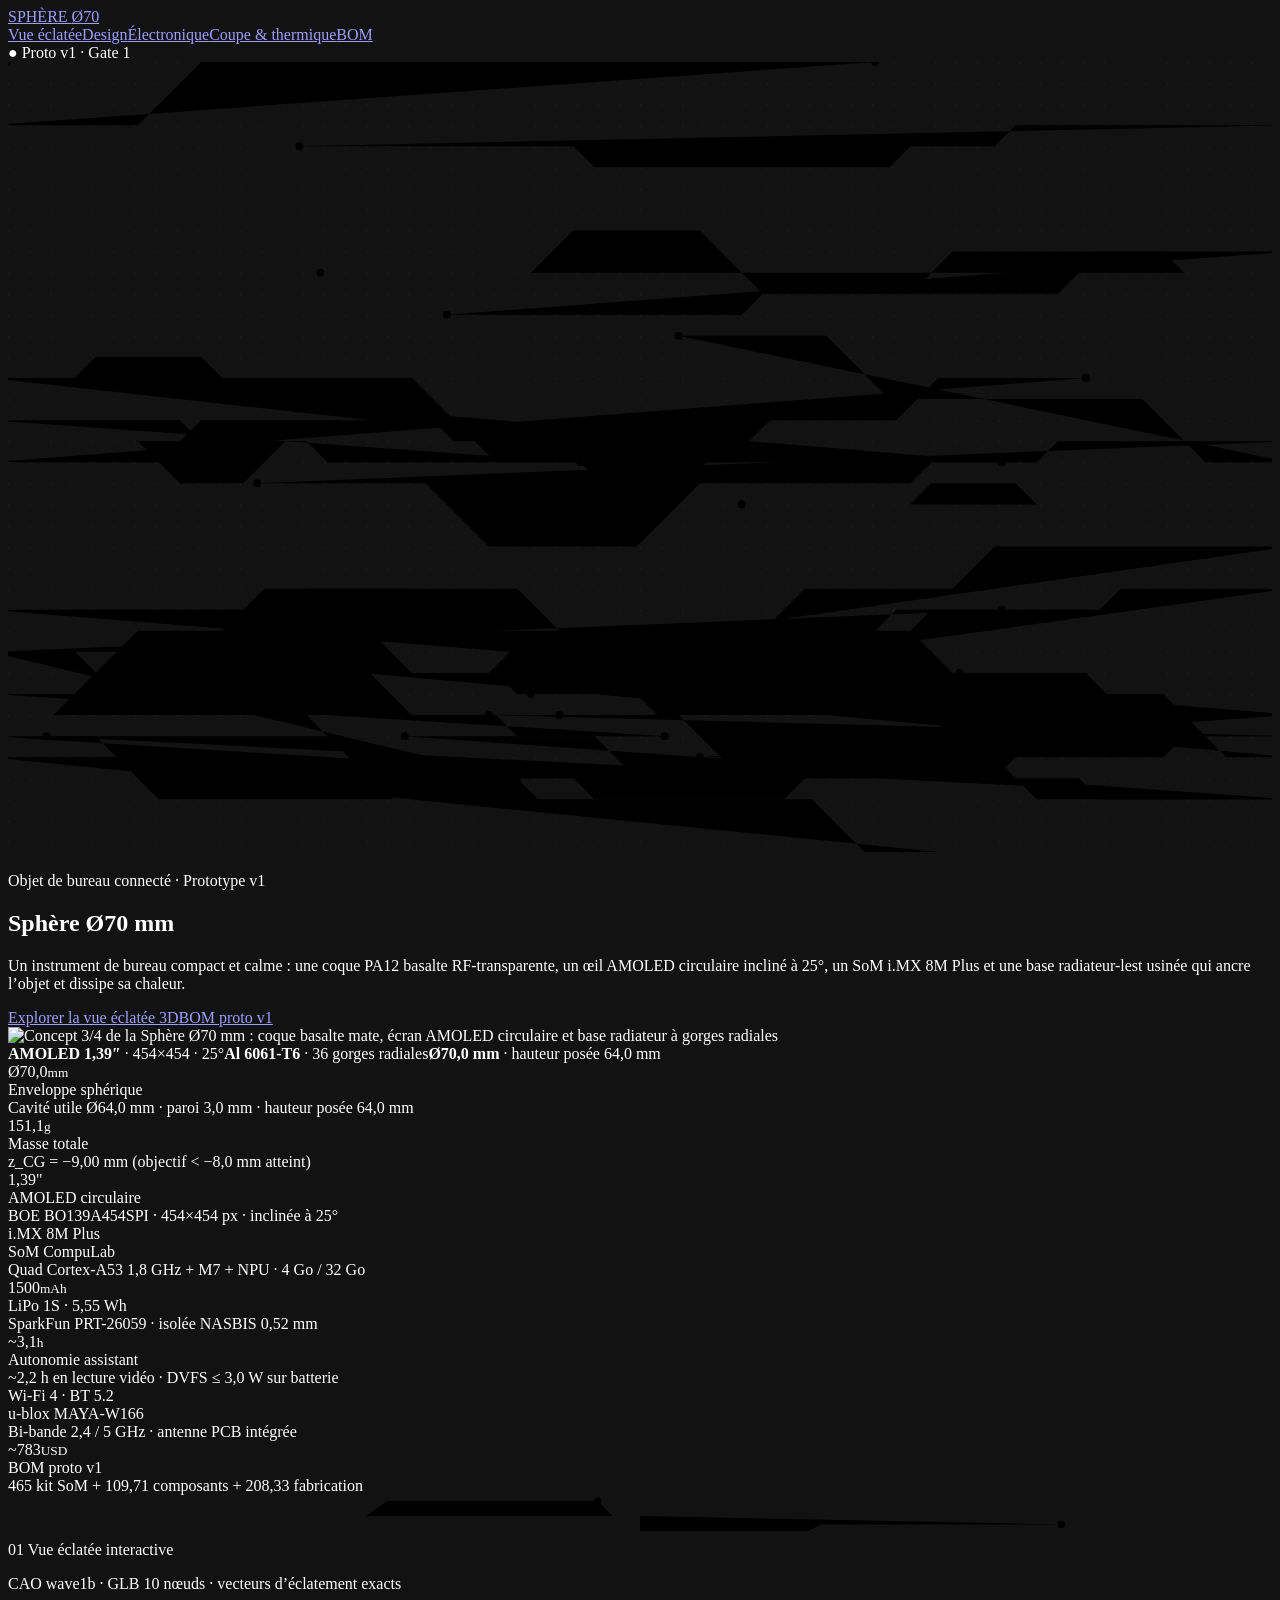
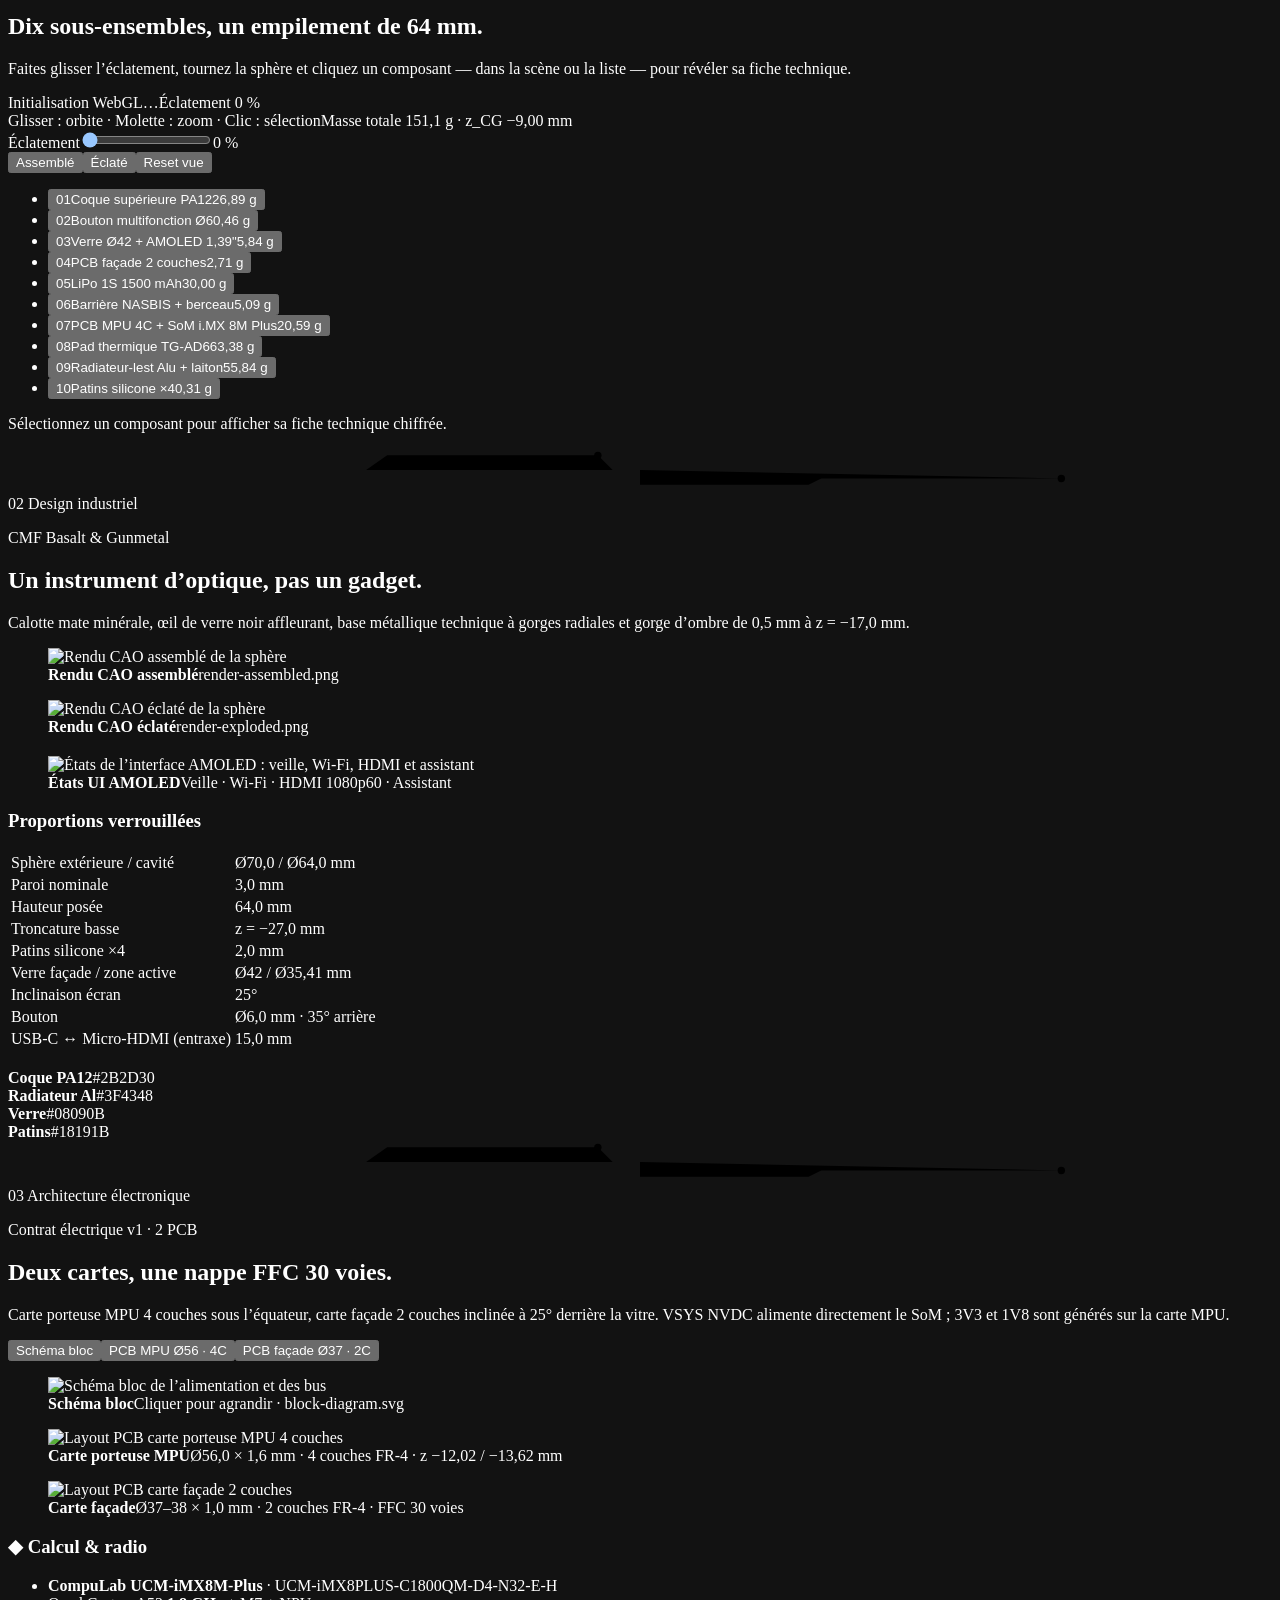
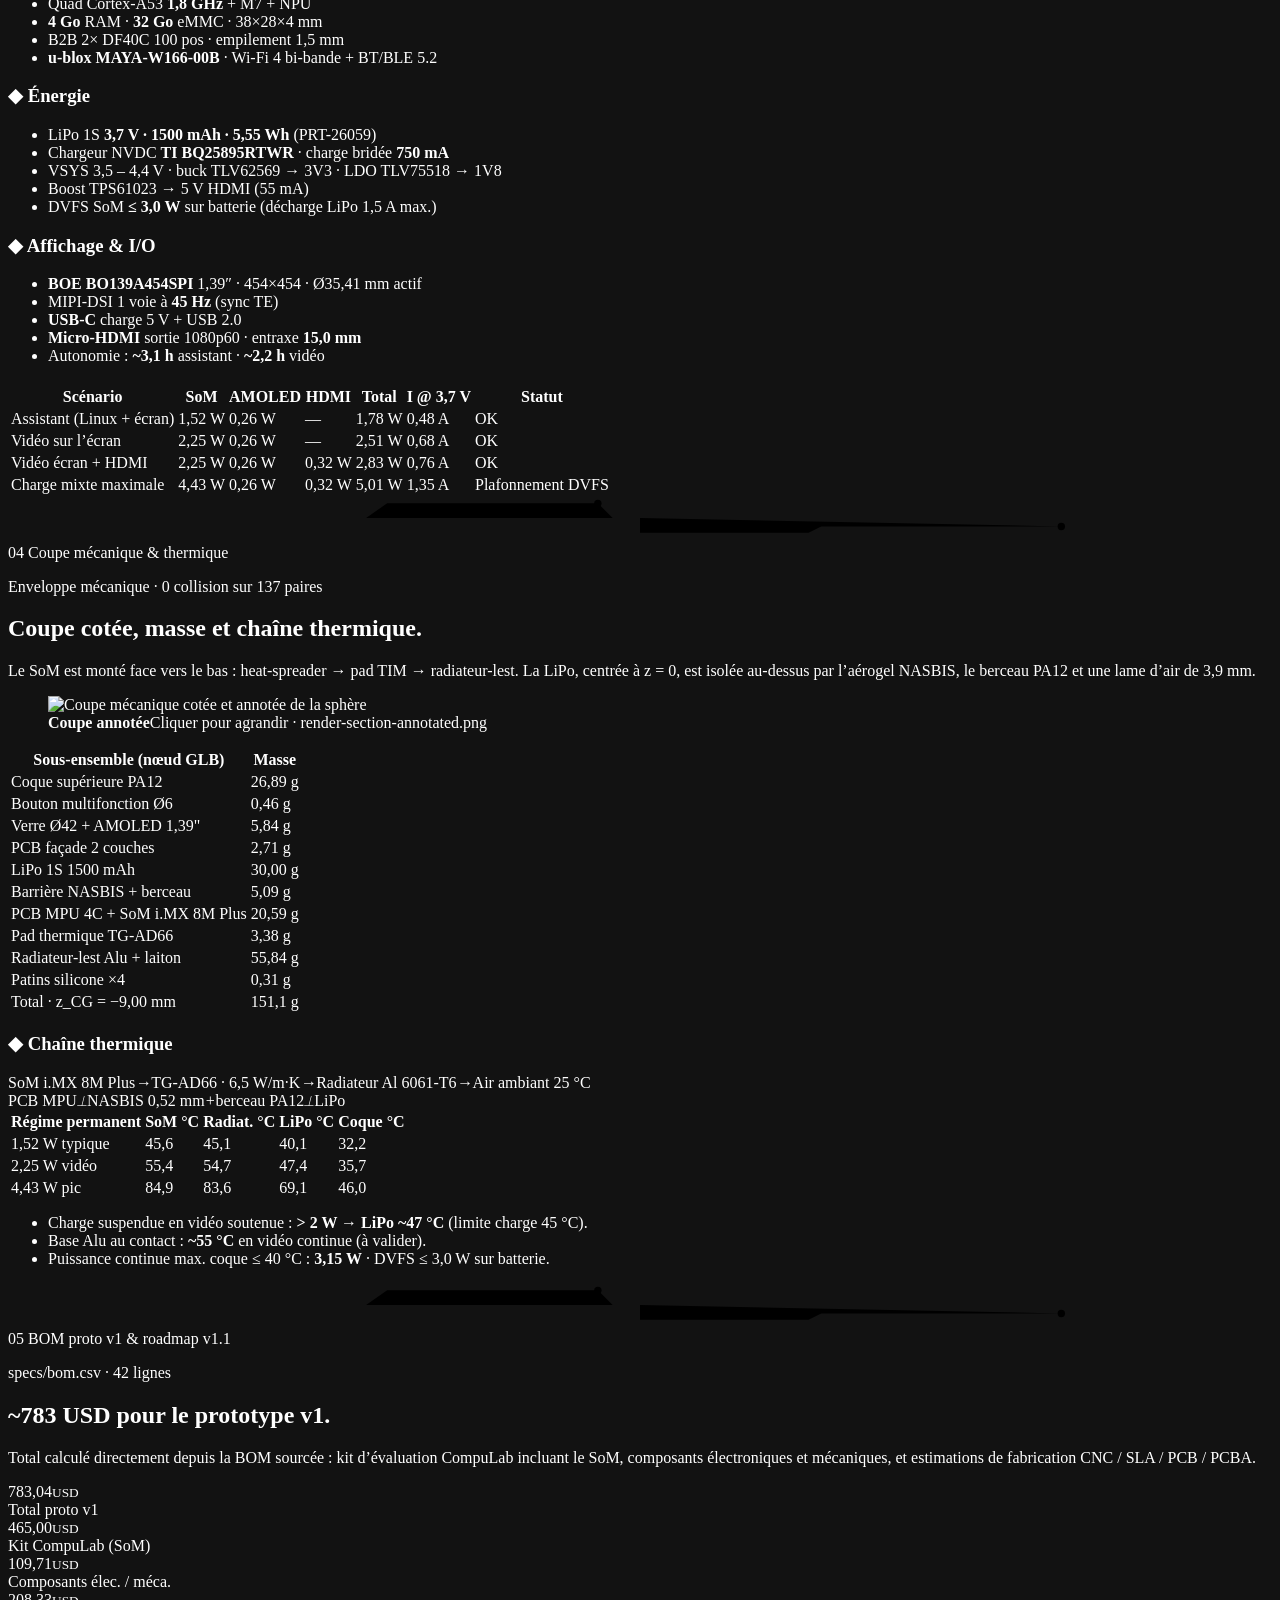
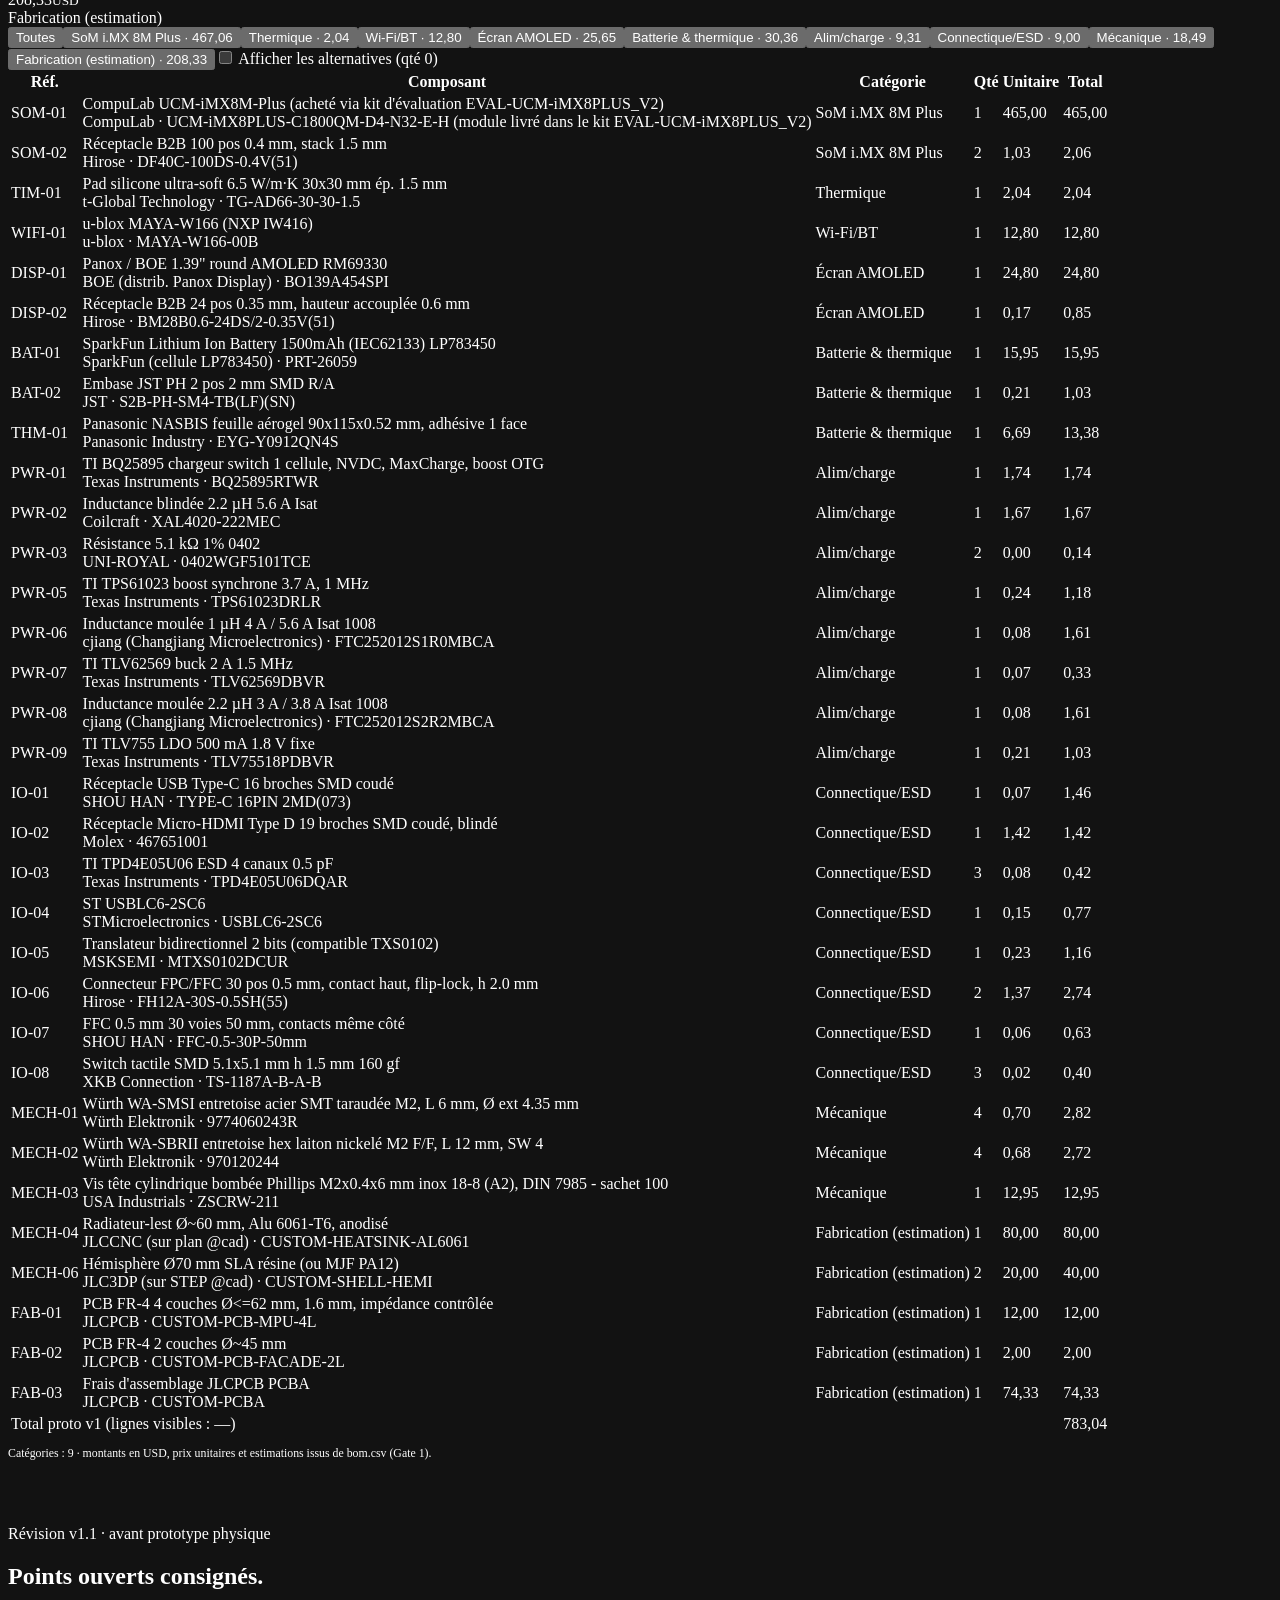
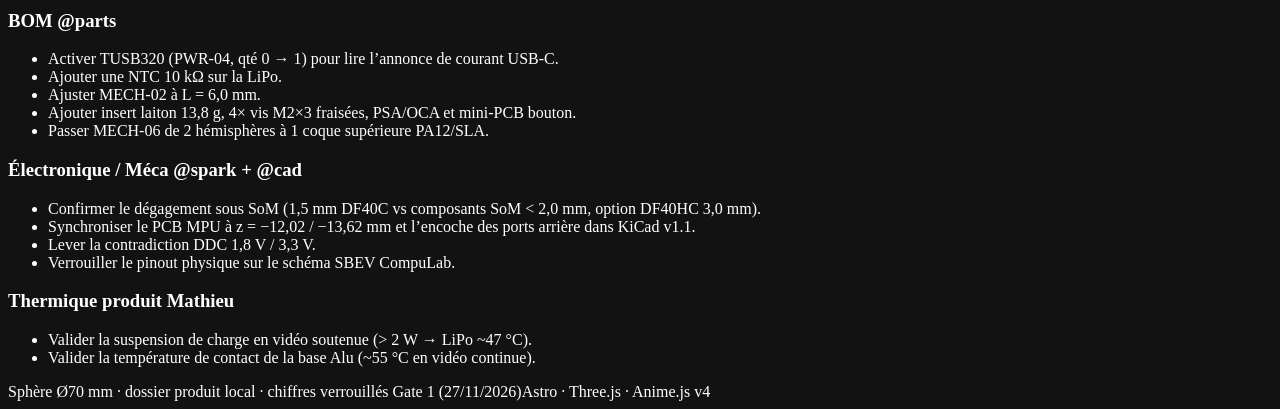
==== index.html @ ce08fda9 "Publish the Sphère Ø70 mm static site for GitHub Pages. Add the prebuilt interactive site, 11-slide " ====
<!DOCTYPE html><html lang="fr"><head><meta charset="utf-8"><meta name="viewport" content="width=device-width, initial-scale=1"><meta name="color-scheme" content="dark"><meta name="description" content="Sphère Ø70 mm — objet de bureau connecté : AMOLED 1,39″, SoM i.MX 8M Plus, LiPo 1500 mAh isolée, radiateur-lest Alu + laiton. Dossier produit prototype v1."><link rel="icon" href="data:image/svg+xml,%3Csvg xmlns='http://www.w3.org/2000/svg' viewBox='0 0 32 32'%3E%3Ccircle cx='16' cy='15' r='12' fill='%232B2D30'/%3E%3Ccircle cx='19' cy='12' r='5' fill='%2308090B' stroke='%235CE1E6' stroke-width='1.5'/%3E%3C/svg%3E"><title>Sphère Ø70 mm — Dossier produit prototype v1</title><link rel="stylesheet" href="/grok_test/_astro/index.Dkh9jvtR.css"></head><body><header class="nav"><div class="wrap"><a class="brand" href="#top"><span class="brand-dot"></span>SPHÈRE <span class="cyan">Ø70</span></a><nav class="nav-links" aria-label="Sections"><a href="#eclatee">Vue éclatée</a><a href="#design">Design</a><a href="#electronique">Électronique</a><a href="#coupe">Coupe &amp; thermique</a><a href="#bom">BOM</a></nav><span class="chip"><span class="cyan">●</span> Proto v1 · Gate 1</span></div></header><main id="top"><!-- 1. HERO --><section class="hero"><svg class="pcb-traces " viewBox="0 0 1440 900" preserveAspectRatio="xMidYMid slice" aria-hidden="true"><defs><pattern id="pcbgrid-11" width="24" height="24" patternUnits="userSpaceOnUse"><circle cx="1" cy="1" r="0.8" fill="#5CE1E6" opacity="0.08"></circle></pattern></defs><rect width="1440" height="900" fill="url(#pcbgrid-11)"></rect><g class="trace" data-i="0"><path class="trace-path" d="M-20 72 H148 L220 0 H532 L556 -24 H772 L796 0 H988"></path><circle class="trace-via" cx="988" cy="0" r="4.5"></circle><circle class="trace-pulse" r="2.6" cx="0" cy="0"></circle></g><g class="trace" data-i="1"><path class="trace-path" d="M1460 240 H1340 L1316 216 H1076 L1028 264 H860 L788 192 H644 L596 240 H356"></path><circle class="trace-via" cx="356" cy="240" r="4.5"></circle><circle class="trace-pulse" r="2.6" cx="0" cy="0"></circle></g><g class="trace" data-i="2"><path class="trace-path" d="M-20 432 H148 L196 480 H268 L316 432 H556"></path><circle class="trace-via" cx="556" cy="432" r="4.5"></circle><circle class="trace-pulse" r="2.6" cx="0" cy="0"></circle></g><g class="trace" data-i="3"><path class="trace-path" d="M1460 72 H1148 L1124 96 H1028 L1004 120 H668 L644 96 H332"></path><circle class="trace-via" cx="332" cy="96" r="4.5"></circle><circle class="trace-pulse" r="2.6" cx="0" cy="0"></circle></g><g class="trace" data-i="4"><path class="trace-path" d="M-20 624 H316 L340 600 H460 L508 648 H844 L892 696 H1228 L1276 744 H1468"></path><circle class="trace-via" cx="1468" cy="744" r="4.5"></circle><circle class="trace-pulse" r="2.6" cx="0" cy="0"></circle></g><g class="trace" data-i="5"><path class="trace-path" d="M1460 552 H1124 L1076 600 H908 L860 648 H788"></path><circle class="trace-via" cx="788" cy="648" r="4.5"></circle><circle class="trace-pulse" r="2.6" cx="0" cy="0"></circle></g><g class="trace amber" data-i="6"><path class="trace-path" d="M-20 792 H244 L268 816 H580 L604 840 H916 L988 912 H1180"></path><circle class="trace-via" cx="1180" cy="912" r="4.5"></circle><circle class="trace-pulse" r="2.6" cx="0" cy="0"></circle></g><g class="trace" data-i="7"><path class="trace-path" d="M1460 456 H1364 L1292 384 H1004 L932 312 H764"></path><circle class="trace-via" cx="764" cy="312" r="4.5"></circle><circle class="trace-pulse" r="2.6" cx="0" cy="0"></circle></g><g class="trace amber" data-i="8"><path class="trace-path" d="M-20 360 H76 L100 336 H220 L244 360 H460 L532 432 H628"></path><circle class="trace-via" cx="628" cy="432" r="4.5"></circle><circle class="trace-pulse" r="2.6" cx="0" cy="0"></circle></g><g class="trace" data-i="9"><path class="trace-path" d="M1460 840 H1244 L1220 816 H908 L884 840 H668 L644 816 H428 L380 768 H44"></path><circle class="trace-via" cx="44" cy="768" r="4.5"></circle><circle class="trace-pulse" r="2.6" cx="0" cy="0"></circle></g><g class="trace" data-i="10"><path class="trace-path" d="M-20 768 H100 L172 840 H436 L460 816 H748"></path><circle class="trace-via" cx="748" cy="816" r="4.5"></circle><circle class="trace-pulse" r="2.6" cx="0" cy="0"></circle></g><g class="trace" data-i="11"><path class="trace-path" d="M1460 744 H1244 L1196 696 H1100 L1052 744 H740 L692 696 H404"></path><circle class="trace-via" cx="404" cy="696" r="4.5"></circle><circle class="trace-pulse" r="2.6" cx="0" cy="0"></circle></g><g class="trace" data-i="12"><path class="trace-path" d="M-20 744 H52 L124 672 H220 L244 696 H412 L460 744 H628"></path><circle class="trace-via" cx="628" cy="744" r="4.5"></circle><circle class="trace-pulse" r="2.6" cx="0" cy="0"></circle></g><g class="trace" data-i="13"><path class="trace-path" d="M1460 840 H1172 L1124 792 H884 L860 816 H716 L668 768 H452"></path><circle class="trace-via" cx="452" cy="768" r="4.5"></circle><circle class="trace-pulse" r="2.6" cx="0" cy="0"></circle></g><g class="trace" data-i="14"><path class="trace-path" d="M-20 408 H196 L220 432 H340 L364 456 H652"></path><circle class="trace-via" cx="652" cy="456" r="4.5"></circle><circle class="trace-pulse" r="2.6" cx="0" cy="0"></circle></g><g class="trace" data-i="15"><path class="trace-path" d="M1460 504 H1172 L1148 480 H1052 L1028 504 H836"></path><circle class="trace-via" cx="836" cy="504" r="4.5"></circle><circle class="trace-pulse" r="2.6" cx="0" cy="0"></circle></g><g class="trace amber" data-i="16"><path class="trace-path" d="M-20 456 H172 L220 408 H508 L556 456 H820 L868 408 H1012 L1060 360 H1228"></path><circle class="trace-via" cx="1228" cy="360" r="4.5"></circle><circle class="trace-pulse" r="2.6" cx="0" cy="0"></circle></g><g class="trace" data-i="17"><path class="trace-path" d="M1460 600 H1268 L1244 624 H1052 L1004 672 H932 L884 720 H596"></path><circle class="trace-via" cx="596" cy="720" r="4.5"></circle><circle class="trace-pulse" r="2.6" cx="0" cy="0"></circle></g><g class="trace" data-i="18"><path class="trace-path" d="M-20 672 H220 L292 600 H580 L652 672 H964 L1012 624 H1132"></path><circle class="trace-via" cx="1132" cy="624" r="4.5"></circle><circle class="trace-pulse" r="2.6" cx="0" cy="0"></circle></g><g class="trace amber" data-i="19"><path class="trace-path" d="M1460 432 H1196 L1172 456 H1052 L1028 480 H788 L716 552 H548 L476 480 H284"></path><circle class="trace-via" cx="284" cy="480" r="4.5"></circle><circle class="trace-pulse" r="2.6" cx="0" cy="0"></circle></g><g class="trace" data-i="20"><path class="trace-path" d="M-20 720 H220 L244 744 H556 L580 768 H748"></path><circle class="trace-via" cx="748" cy="768" r="4.5"></circle><circle class="trace-pulse" r="2.6" cx="0" cy="0"></circle></g><g class="trace amber" data-i="21"><path class="trace-path" d="M1460 768 H1340 L1316 792 H1148 L1124 816 H836 L764 744 H548"></path><circle class="trace-via" cx="548" cy="744" r="4.5"></circle><circle class="trace-pulse" r="2.6" cx="0" cy="0"></circle></g><g class="trace" data-i="22"><path class="trace-path" d="M-20 696 H100 L148 648 H412 L460 696 H556 L580 720 H892 L916 696 H1084"></path><circle class="trace-via" cx="1084" cy="696" r="4.5"></circle><circle class="trace-pulse" r="2.6" cx="0" cy="0"></circle></g><g class="trace amber" data-i="23"><path class="trace-path" d="M1460 216 H1244 L1196 264 H860 L836 288 H500"></path><circle class="trace-via" cx="500" cy="288" r="4.5"></circle><circle class="trace-pulse" r="2.6" cx="0" cy="0"></circle></g><g class="trace" data-i="24"><path class="trace-path" d="M-20 360 H172 L196 384 H460 L508 432 H628 L676 480 H772 L796 456 H1132"></path><circle class="trace-via" cx="1132" cy="456" r="4.5"></circle><circle class="trace-pulse" r="2.6" cx="0" cy="0"></circle></g><g class="trace" data-i="25"><path class="trace-path" d="M1460 792 H1388 L1316 720 H1100 L1028 648 H812 L788 672 H572 L548 696 H404"></path><circle class="trace-via" cx="404" cy="696" r="4.5"></circle><circle class="trace-pulse" r="2.6" cx="0" cy="0"></circle></g><g class="trace" data-i="26"><path class="trace-path" d="M-20 672 H76 L148 744 H340 L412 816 H580"></path><circle class="trace-via" cx="580" cy="816" r="4.5"></circle><circle class="trace-pulse" r="2.6" cx="0" cy="0"></circle></g><g class="trace" data-i="27"><path class="trace-path" d="M1460 744 H1268 L1244 720 H1100 L1028 792 H788"></path><circle class="trace-via" cx="788" cy="792" r="4.5"></circle><circle class="trace-pulse" r="2.6" cx="0" cy="0"></circle></g></svg><div class="wrap"><div class="hero-grid"><div><p class="eyebrow">Objet de bureau connecté · Prototype v1</p><h1>Sphère <span class="o">Ø70</span>&nbsp;mm</h1><p class="lead">Un instrument de bureau compact et calme : une coque PA12 basalte RF-transparente, un œil AMOLED circulaire incliné à 25°, un SoM i.MX 8M Plus et une base radiateur-lest usinée qui ancre l’objet et dissipe sa chaleur.</p><div class="hero-ctas"><a class="btn primary" href="#eclatee">Explorer la vue éclatée 3D</a><a class="btn" href="#bom">BOM proto v1</a></div></div><div class="hero-visual"><div class="hero-frame"><img src="/grok_test/assets/sphere-70mm-concept-3quarter.jpg" width="1152" height="864" alt="Concept 3/4 de la Sphère Ø70 mm : coque basalte mate, écran AMOLED circulaire et base radiateur à gorges radiales" fetchpriority="high"></div><span class="hero-tag t1"><b>AMOLED 1,39″</b> · 454×454 · 25°</span><span class="hero-tag t2"><b>Al 6061-T6</b> · 36 gorges radiales</span><span class="hero-tag t3"><b>Ø70,0 mm</b> · hauteur posée 64,0 mm</span></div></div><div class="stats"><div class="stat card"><div class="stat-value">Ø70,0<small>mm</small></div><div class="stat-label">Enveloppe sphérique</div><div class="stat-detail">Cavité utile Ø64,0 mm · paroi 3,0 mm · hauteur posée 64,0 mm</div></div><div class="stat card"><div class="stat-value">151,1<small>g</small></div><div class="stat-label">Masse totale</div><div class="stat-detail">z_CG = −9,00 mm (objectif &lt; −8,0 mm atteint)</div></div><div class="stat card"><div class="stat-value">1,39&quot;</div><div class="stat-label">AMOLED circulaire</div><div class="stat-detail">BOE BO139A454SPI · 454×454 px · inclinée à 25°</div></div><div class="stat card"><div class="stat-value">i.MX 8M Plus</div><div class="stat-label">SoM CompuLab</div><div class="stat-detail">Quad Cortex-A53 1,8 GHz + M7 + NPU · 4 Go / 32 Go</div></div><div class="stat card"><div class="stat-value">1500<small>mAh</small></div><div class="stat-label">LiPo 1S · 5,55 Wh</div><div class="stat-detail">SparkFun PRT-26059 · isolée NASBIS 0,52 mm</div></div><div class="stat card"><div class="stat-value">~3,1<small>h</small></div><div class="stat-label">Autonomie assistant</div><div class="stat-detail">~2,2 h en lecture vidéo · DVFS ≤ 3,0 W sur batterie</div></div><div class="stat card"><div class="stat-value">Wi-Fi 4 · BT 5.2</div><div class="stat-label">u-blox MAYA-W166</div><div class="stat-detail">Bi-bande 2,4 / 5 GHz · antenne PCB intégrée</div></div><div class="stat card"><div class="stat-value">~783<small>USD</small></div><div class="stat-label">BOM proto v1</div><div class="stat-detail">465 kit SoM + 109,71 composants + 208,33 fabrication</div></div></div></div></section><!-- 2. VUE ÉCLATÉE 3D --><div class="divider" aria-hidden="true"><svg viewBox="0 0 1200 40" preserveAspectRatio="none"><path class="div-path" d="M0 20 H340 L360 6 H560 L574 20 H1200"></path><path class="div-path amber" d="M600 20 V34 H760 L772 28 H1000"></path><circle class="div-via" cx="560" cy="6" r="3.5"></circle><circle class="div-via" cx="1000" cy="28" r="3.5"></circle></svg><span class="divider-label"><span class="mono">01</span> Vue éclatée interactive</span></div><section id="eclatee"><div class="wrap"><div class="section-head"><p class="eyebrow">CAO wave1b · GLB 10 nœuds · vecteurs d’éclatement exacts</p><h2>Dix sous-ensembles, un empilement de 64 mm.</h2><p class="lead">Faites glisser l’éclatement, tournez la sphère et cliquez un composant — dans la scène ou la liste — pour révéler sa fiche technique.</p></div><div class="viewer-grid"><div class="stage card" id="stage"><div class="stage-hud"><span id="viewer-status" class="live">Initialisation WebGL…</span><span id="viewer-explode-hud">Éclatement 0 %</span></div><div class="stage-foot"><span>Glisser : orbite · Molette : zoom · Clic : sélection</span><span>Masse totale 151,1 g · z_CG −9,00 mm</span></div></div><div class="panel"><div class="controls card"><div class="slider-row"><label for="explode">Éclatement</label><input id="explode" type="range" min="0" max="100" step="1" value="0"><output id="explode-out" for="explode">0 %</output></div><div class="btn-row"><button class="btn" id="btn-assembled" type="button">Assemblé</button><button class="btn" id="btn-exploded" type="button">Éclaté</button><button class="btn" id="btn-reset" type="button">Reset vue</button></div></div><ul class="parts card" id="parts"><li><button type="button" data-part="upper_shell" aria-pressed="false"><span class="n">01</span><span>Coque supérieure PA12</span><span class="m">26,89 g</span></button></li><li><button type="button" data-part="power_button" aria-pressed="false"><span class="n">02</span><span>Bouton multifonction Ø6</span><span class="m">0,46 g</span></button></li><li><button type="button" data-part="cover_glass_amoled" aria-pressed="false"><span class="n">03</span><span>Verre Ø42 + AMOLED 1,39&quot;</span><span class="m">5,84 g</span></button></li><li><button type="button" data-part="pcb_facade" aria-pressed="false"><span class="n">04</span><span>PCB façade 2 couches</span><span class="m">2,71 g</span></button></li><li><button type="button" data-part="lipo_battery" aria-pressed="false"><span class="n">05</span><span>LiPo 1S 1500 mAh</span><span class="m">30,00 g</span></button></li><li><button type="button" data-part="thermal_barrier_nasbis" aria-pressed="false"><span class="n">06</span><span>Barrière NASBIS + berceau</span><span class="m">5,09 g</span></button></li><li><button type="button" data-part="pcb_mpu_som" aria-pressed="false"><span class="n">07</span><span>PCB MPU 4C + SoM i.MX 8M Plus</span><span class="m">20,59 g</span></button></li><li><button type="button" data-part="thermal_pad" aria-pressed="false"><span class="n">08</span><span>Pad thermique TG-AD66</span><span class="m">3,38 g</span></button></li><li><button type="button" data-part="heatsink_base" aria-pressed="false"><span class="n">09</span><span>Radiateur-lest Alu + laiton</span><span class="m">55,84 g</span></button></li><li><button type="button" data-part="silicone_foot" aria-pressed="false"><span class="n">10</span><span>Patins silicone ×4</span><span class="m">0,31 g</span></button></li></ul><div class="sheet card" id="sheet" aria-live="polite"><p class="sheet-empty" data-empty>Sélectionnez un composant pour afficher sa fiche technique chiffrée.</p><article data-sheet="upper_shell" hidden><div class="sheet-head"><div><span class="mono" style="color: var(--cyan); font-size:.75rem">01 / 10</span><h3>Coque supérieure PA12</h3></div><div class="sheet-mass">26,89 g</div></div><p class="sheet-ref">MECH-06 · coque monobloc (v1.1)</p><p class="sheet-role">Enveloppe RF-transparente qui laisse passer le Wi-Fi/BT et encadre la façade inclinée.</p><dl class="kv"><dt>Matériau</dt><dd>PA12 MJF / SLA · gris Basalte #2B2D30 mat</dd><dt>Diamètre ext.</dt><dd>Ø70,0 mm</dd><dt>Cavité utile</dt><dd>Ø64,0 mm</dd><dt>Paroi</dt><dd>3,0 mm</dd><dt>Étendue Z</dt><dd>−16,75 → +35,0 mm</dd><dt>Part de masse</dt><dd>17,8 % de 151,1 g</dd></dl><div class="massbar"><span style="width:48.1554441260745%"></span></div></article><article data-sheet="power_button" hidden><div class="sheet-head"><div><span class="mono" style="color: var(--amber); font-size:.75rem">02 / 10</span><h3>Bouton multifonction Ø6</h3></div><div class="sheet-mass">0,46 g</div></div><p class="sheet-ref">IO-08 · TS-1187A-B-A-B</p><p class="sheet-role">Bouton affleurant au pôle supérieur arrière, accessible à l’index sans déplacer la sphère.</p><dl class="kv"><dt>Matériau</dt><dd>Aluminium anodisé ton-sur-ton #3F4348</dd><dt>Diamètre</dt><dd>Ø6,0 mm</dd><dt>Position</dt><dd>35° derrière le zénith</dd><dt>Switch</dt><dd>SMD 5,1×5,1 mm · 160 gf</dd><dt>Mini-PCB</dt><dd>bouton dédié</dd><dt>Part de masse</dt><dd>0,3 % de 151,1 g</dd></dl><div class="massbar"><span style="width:0.82378223495702%"></span></div></article><article data-sheet="cover_glass_amoled" hidden><div class="sheet-head"><div><span class="mono" style="color: var(--cyan); font-size:.75rem">03 / 10</span><h3>Verre Ø42 + AMOLED 1,39&quot;</h3></div><div class="sheet-mass">5,84 g</div></div><p class="sheet-ref">DISP-01 · Panox / BOE BO139A454SPI</p><p class="sheet-role">Œil de la sphère : écran circulaire incliné à 25° vers l’utilisateur.</p><dl class="kv"><dt>Matériau</dt><dd>Verre Ø42 × 1,0 mm affleurant + OCA + dalle AMOLED</dd><dt>Résolution</dt><dd>454×454 px</dd><dt>Zone active</dt><dd>Ø35,41 mm</dd><dt>Interface</dt><dd>MIPI-DSI 1 voie · 45 Hz (TE)</dd><dt>Inclinaison</dt><dd>25°</dd><dt>Conso.</dt><dd>260 mW typ. (100 % blanc)</dd><dt>Part de masse</dt><dd>3,9 % de 151,1 g</dd></dl><div class="massbar"><span style="width:10.458452722063036%"></span></div></article><article data-sheet="pcb_facade" hidden><div class="sheet-head"><div><span class="mono" style="color: var(--cyan); font-size:.75rem">04 / 10</span><h3>PCB façade 2 couches</h3></div><div class="sheet-mass">2,71 g</div></div><p class="sheet-ref">FAB-02 · FH12A-30S-0.5SH · BM28 24 pos</p><p class="sheet-role">Porte la dalle AMOLED et le relais vers la carte MPU par nappe FFC 30 voies.</p><dl class="kv"><dt>Matériau</dt><dd>FR-4 2 couches · 1,0 mm</dd><dt>Diamètre</dt><dd>Ø37–38 mm</dd><dt>Épaisseur</dt><dd>1,0 mm</dd><dt>Liaison</dt><dd>FFC 30 voies 0,5 mm</dd><dt>Inclinaison</dt><dd>25° (parallèle au verre)</dd><dt>Part de masse</dt><dd>1,8 % de 151,1 g</dd></dl><div class="massbar"><span style="width:4.853151862464182%"></span></div></article><article data-sheet="lipo_battery" hidden><div class="sheet-head"><div><span class="mono" style="color: var(--amber); font-size:.75rem">05 / 10</span><h3>LiPo 1S 1500 mAh</h3></div><div class="sheet-mass">30,00 g</div></div><p class="sheet-ref">BAT-01 · SparkFun PRT-26059</p><p class="sheet-role">Réserve d’énergie centrée à z = 0, au point de jeu radial maximal de la cavité.</p><dl class="kv"><dt>Matériau</dt><dd>Lithium-polymère 1 cellule · IEC 62133</dd><dt>Tension / capacité</dt><dd>3,7 V · 1500 mAh · 5,55 Wh</dd><dt>Dimensions</dt><dd>51,5 × 34 × 7,8 mm</dd><dt>Jeu aux coins</dt><dd>0,90 mm nominal · 0,54 mm pire cas</dd><dt>Charge</dt><dd>BQ25895 bridé à 750 mA</dd><dt>Décharge max.</dt><dd>1,5 A</dd><dt>Part de masse</dt><dd>19,9 % de 151,1 g</dd></dl><div class="massbar"><span style="width:53.72492836676217%"></span></div></article><article data-sheet="thermal_barrier_nasbis" hidden><div class="sheet-head"><div><span class="mono" style="color: var(--amber); font-size:.75rem">06 / 10</span><h3>Barrière NASBIS + berceau</h3></div><div class="sheet-mass">5,09 g</div></div><p class="sheet-ref">THM-01 · Panasonic EYG-Y0912QN4S · MECH-02</p><p class="sheet-role">Isole la LiPo de la carte MPU : aérogel, berceau et lame d’air de 3,9 mm.</p><dl class="kv"><dt>Matériau</dt><dd>Aérogel NASBIS 0,52 mm + berceau PA12 1,6 mm</dd><dt>Épaisseur NASBIS</dt><dd>0,52 mm</dd><dt>Conductivité</dt><dd>0,022 W/m·K</dd><dt>Entretoises</dt><dd>4× M2 F/F L = 6,0 mm</dd><dt>R PCB → LiPo</dt><dd>100 K/W</dd><dt>Part de masse</dt><dd>3,4 % de 151,1 g</dd></dl><div class="massbar"><span style="width:9.115329512893982%"></span></div></article><article data-sheet="pcb_mpu_som" hidden><div class="sheet-head"><div><span class="mono" style="color: var(--cyan); font-size:.75rem">07 / 10</span><h3>PCB MPU 4C + SoM i.MX 8M Plus</h3></div><div class="sheet-mass">20,59 g</div></div><p class="sheet-ref">FAB-01 · SOM-01 UCM-iMX8PLUS-C1800QM-D4-N32-E-H</p><p class="sheet-role">Carte porteuse : SoM face vers le radiateur, énergie, Wi-Fi/BT et connectique arrière.</p><dl class="kv"><dt>Matériau</dt><dd>FR-4 4 couches 1,6 mm · impédance contrôlée</dd><dt>Carte</dt><dd>Ø56,0 mm × 1,6 mm · z −12,02 / −13,62</dd><dt>SoM</dt><dd>Quad A53 1,8 GHz + M7 + NPU</dd><dt>Mémoire</dt><dd>4 Go RAM · 32 Go eMMC</dd><dt>Radio</dt><dd>MAYA-W166 · Wi-Fi 4 + BT 5.2</dd><dt>Ports</dt><dd>USB-C + Micro-HDMI · entraxe 15,0 mm</dd><dt>Budget batterie</dt><dd>DVFS ≤ 3,0 W</dd><dt>Part de masse</dt><dd>13,6 % de 151,1 g</dd></dl><div class="massbar"><span style="width:36.87320916905444%"></span></div></article><article data-sheet="thermal_pad" hidden><div class="sheet-head"><div><span class="mono" style="color: var(--amber); font-size:.75rem">08 / 10</span><h3>Pad thermique TG-AD66</h3></div><div class="sheet-mass">3,38 g</div></div><p class="sheet-ref">TIM-01 · TG-AD66-30-30-1.5</p><p class="sheet-role">Interface entre le heat-spreader du SoM et le radiateur-lest.</p><dl class="kv"><dt>Matériau</dt><dd>Silicone ultra-soft 6,5 W/m·K</dd><dt>Format</dt><dd>30 × 30 × 1,5 mm</dd><dt>Comprimé</dt><dd>1,25 mm (−17 %)</dd><dt>Conductivité</dt><dd>6,5 W/m·K</dd><dt>R_JH</dt><dd>0,33 K/W</dd><dt>Part de masse</dt><dd>2,2 % de 151,1 g</dd></dl><div class="massbar"><span style="width:6.053008595988539%"></span></div></article><article data-sheet="heatsink_base" hidden><div class="sheet-head"><div><span class="mono" style="color: var(--amber); font-size:.75rem">09 / 10</span><h3>Radiateur-lest Alu + laiton</h3></div><div class="sheet-mass">55,84 g</div></div><p class="sheet-ref">MECH-04 · Al 6061-T6 CNC + insert C36000</p><p class="sheet-role">Dissipe le SoM et abaisse le centre de gravité pour la stabilité.</p><dl class="kv"><dt>Matériau</dt><dd>Alu anodisé gunmetal #3F4348 + laiton Ø30 × 2,3 mm</dd><dt>Gorges</dt><dd>36 radiales + gorge d’ombre 0,5 mm (z −17,0)</dd><dt>Insert lest</dt><dd>laiton 13,8 g</dd><dt>Étendue Z</dt><dd>−27,0 → −17,25 mm</dd><dt>Contact vidéo</dt><dd>~55 °C (à valider v1.1)</dd><dt>Part de masse</dt><dd>37,0 % de 151,1 g</dd></dl><div class="massbar"><span style="width:100%"></span></div></article><article data-sheet="silicone_foot" hidden><div class="sheet-head"><div><span class="mono" style="color: var(--cyan); font-size:.75rem">10 / 10</span><h3>Patins silicone ×4</h3></div><div class="sheet-mass">0,31 g</div></div><p class="sheet-ref">Patins antidérapants</p><p class="sheet-role">Antidérapage et lame d’air de 2,0 mm sous la base radiateur.</p><dl class="kv"><dt>Matériau</dt><dd>Silicone · #18191B</dd><dt>Hauteur</dt><dd>2,0 mm</dd><dt>Lame d’air</dt><dd>2,0 mm</dd><dt>Basculement</dt><dd>46,3° arrière · 27,3° latéral</dd><dt>Part de masse</dt><dd>0,2 % de 151,1 g</dd></dl><div class="massbar"><span style="width:0.5551575931232091%"></span></div></article></div></div></div></div></section><!-- 3. DESIGN INDUSTRIEL --><div class="divider" aria-hidden="true"><svg viewBox="0 0 1200 40" preserveAspectRatio="none"><path class="div-path" d="M0 20 H340 L360 6 H560 L574 20 H1200"></path><path class="div-path amber" d="M600 20 V34 H760 L772 28 H1000"></path><circle class="div-via" cx="560" cy="6" r="3.5"></circle><circle class="div-via" cx="1000" cy="28" r="3.5"></circle></svg><span class="divider-label"><span class="mono">02</span> Design industriel</span></div><section id="design"><div class="wrap"><div class="section-head"><p class="eyebrow">CMF Basalt &amp; Gunmetal</p><h2>Un instrument d’optique, pas un gadget.</h2><p class="lead">Calotte mate minérale, œil de verre noir affleurant, base métallique technique à gorges radiales et gorge d’ombre de 0,5 mm à z = −17,0 mm.</p></div><div class="grid-2"><figure class="fig card"><img class="zoomable" src="/grok_test/assets/render-assembled.png" width="1800" height="1200" loading="lazy" alt="Rendu CAO assemblé de la sphère"><figcaption><b>Rendu CAO assemblé</b><span class="mono">render-assembled.png</span></figcaption></figure><figure class="fig card"><img class="zoomable" src="/grok_test/assets/render-exploded.png" width="1800" height="1200" loading="lazy" alt="Rendu CAO éclaté de la sphère"><figcaption><b>Rendu CAO éclaté</b><span class="mono">render-exploded.png</span></figcaption></figure></div><div class="grid-2" style="margin-top:20px;align-items:start"><figure class="fig card"><img class="zoomable" src="/grok_test/assets/sphere-70mm-ui-states.jpg" width="1152" height="864" loading="lazy" alt="États de l’interface AMOLED : veille, Wi-Fi, HDMI et assistant"><figcaption><b>États UI AMOLED</b><span>Veille · Wi-Fi · HDMI 1080p60 · Assistant</span></figcaption></figure><div class="card spec"><h3>Proportions verrouillées</h3><table><tbody><tr><td>Sphère extérieure / cavité</td><td class="num">Ø70,0 / Ø64,0 mm</td></tr><tr><td>Paroi nominale</td><td class="num">3,0 mm</td></tr><tr><td>Hauteur posée</td><td class="num">64,0 mm</td></tr><tr><td>Troncature basse</td><td class="num">z = −27,0 mm</td></tr><tr><td>Patins silicone ×4</td><td class="num">2,0 mm</td></tr><tr><td>Verre façade / zone active</td><td class="num">Ø42 / Ø35,41 mm</td></tr><tr><td>Inclinaison écran</td><td class="num">25°</td></tr><tr><td>Bouton</td><td class="num">Ø6,0 mm · 35° arrière</td></tr><tr><td>USB-C ↔ Micro-HDMI (entraxe)</td><td class="num">15,0 mm</td></tr></tbody></table><div class="swatches" style="margin-top:18px"><div class="swatch card"><i style="background:#2B2D30"></i><b>Coque PA12</b><span>#2B2D30</span></div><div class="swatch card"><i style="background:#3F4348"></i><b>Radiateur Al</b><span>#3F4348</span></div><div class="swatch card"><i style="background:#08090B"></i><b>Verre</b><span>#08090B</span></div><div class="swatch card"><i style="background:#18191B"></i><b>Patins</b><span>#18191B</span></div></div></div></div></div></section><!-- 4. ARCHITECTURE ÉLECTRONIQUE --><div class="divider" aria-hidden="true"><svg viewBox="0 0 1200 40" preserveAspectRatio="none"><path class="div-path" d="M0 20 H340 L360 6 H560 L574 20 H1200"></path><path class="div-path amber" d="M600 20 V34 H760 L772 28 H1000"></path><circle class="div-via" cx="560" cy="6" r="3.5"></circle><circle class="div-via" cx="1000" cy="28" r="3.5"></circle></svg><span class="divider-label"><span class="mono">03</span> Architecture électronique</span></div><section id="electronique"><div class="wrap"><div class="section-head"><p class="eyebrow">Contrat électrique v1 · 2 PCB</p><h2>Deux cartes, une nappe FFC 30 voies.</h2><p class="lead">Carte porteuse MPU 4 couches sous l’équateur, carte façade 2 couches inclinée à 25° derrière la vitre. VSYS NVDC alimente directement le SoM ; 3V3 et 1V8 sont générés sur la carte MPU.</p></div><div class="tabs" role="tablist" aria-label="Schémas électroniques"><button class="btn" role="tab" aria-selected="true" data-tab="tab-block" type="button">Schéma bloc</button><button class="btn" role="tab" aria-selected="false" data-tab="tab-mpu" type="button">PCB MPU Ø56 · 4C</button><button class="btn" role="tab" aria-selected="false" data-tab="tab-facade" type="button">PCB façade Ø37 · 2C</button></div><div class="tab-panel active" id="tab-block" role="tabpanel"><figure class="fig card"><img class="zoomable" src="/grok_test/assets/block-diagram.svg" width="1920" height="1180" loading="lazy" alt="Schéma bloc de l’alimentation et des bus"><figcaption><b>Schéma bloc</b><span>Cliquer pour agrandir · block-diagram.svg</span></figcaption></figure></div><div class="tab-panel" id="tab-mpu" role="tabpanel"><figure class="fig card"><img class="zoomable" src="/grok_test/assets/pcb-mpu-layout.svg" width="3200" height="2000" loading="lazy" alt="Layout PCB carte porteuse MPU 4 couches"><figcaption><b>Carte porteuse MPU</b><span>Ø56,0 × 1,6 mm · 4 couches FR-4 · z −12,02 / −13,62 mm</span></figcaption></figure></div><div class="tab-panel" id="tab-facade" role="tabpanel"><figure class="fig card"><img class="zoomable" src="/grok_test/assets/pcb-facade-layout.svg" loading="lazy" alt="Layout PCB carte façade 2 couches"><figcaption><b>Carte façade</b><span>Ø37–38 × 1,0 mm · 2 couches FR-4 · FFC 30 voies</span></figcaption></figure></div><div class="specs-cols"><div class="spec card"><h3><span class="cyan">◆</span> Calcul &amp; radio</h3><ul><li><b>CompuLab UCM-iMX8M-Plus</b> · UCM-iMX8PLUS-C1800QM-D4-N32-E-H</li><li>Quad Cortex-A53 <b>1,8 GHz</b> + M7 + NPU</li><li><b>4 Go</b> RAM · <b>32 Go</b> eMMC · 38×28×4 mm</li><li>B2B 2× DF40C 100 pos · empilement 1,5 mm</li><li><b>u-blox MAYA-W166-00B</b> · Wi-Fi 4 bi-bande + BT/BLE 5.2</li></ul></div><div class="spec card"><h3><span class="amber">◆</span> Énergie</h3><ul><li>LiPo 1S <b>3,7 V · 1500 mAh · 5,55 Wh</b> (PRT-26059)</li><li>Chargeur NVDC <b>TI BQ25895RTWR</b> · charge bridée <b>750 mA</b></li><li>VSYS 3,5 – 4,4 V · buck TLV62569 → 3V3 · LDO TLV75518 → 1V8</li><li>Boost TPS61023 → 5 V HDMI (55 mA)</li><li>DVFS SoM <b>≤ 3,0 W</b> sur batterie (décharge LiPo 1,5 A max.)</li></ul></div><div class="spec card"><h3><span class="cyan">◆</span> Affichage &amp; I/O</h3><ul><li><b>BOE BO139A454SPI</b> 1,39″ · 454×454 · Ø35,41 mm actif</li><li>MIPI-DSI 1 voie à <b>45 Hz</b> (sync TE)</li><li><b>USB-C</b> charge 5 V + USB 2.0</li><li><b>Micro-HDMI</b> sortie 1080p60 · entraxe <b>15,0 mm</b></li><li>Autonomie : <b>~3,1 h</b> assistant · <b>~2,2 h</b> vidéo</li></ul></div></div><div class="card" style="margin-top:20px"><div class="table-wrap"><table><thead><tr><th>Scénario</th><th class="num">SoM</th><th class="num hide-sm">AMOLED</th><th class="num hide-sm">HDMI</th><th class="num">Total</th><th class="num">I @ 3,7 V</th><th>Statut</th></tr></thead><tbody><tr><td>Assistant (Linux + écran)</td><td class="num">1,52 W</td><td class="num hide-sm">0,26 W</td><td class="num hide-sm">—</td><td class="num">1,78 W</td><td class="num">0,48 A</td><td class="ok">OK</td></tr><tr><td>Vidéo sur l’écran</td><td class="num">2,25 W</td><td class="num hide-sm">0,26 W</td><td class="num hide-sm">—</td><td class="num">2,51 W</td><td class="num">0,68 A</td><td class="ok">OK</td></tr><tr><td>Vidéo écran + HDMI</td><td class="num">2,25 W</td><td class="num hide-sm">0,26 W</td><td class="num hide-sm">0,32 W</td><td class="num">2,83 W</td><td class="num">0,76 A</td><td class="ok">OK</td></tr><tr><td>Charge mixte maximale</td><td class="num">4,43 W</td><td class="num hide-sm">0,26 W</td><td class="num hide-sm">0,32 W</td><td class="num">5,01 W</td><td class="num">1,35 A</td><td class="ko">Plafonnement DVFS</td></tr></tbody></table></div></div></div></section><!-- 5. COUPE & THERMIQUE --><div class="divider" aria-hidden="true"><svg viewBox="0 0 1200 40" preserveAspectRatio="none"><path class="div-path" d="M0 20 H340 L360 6 H560 L574 20 H1200"></path><path class="div-path amber" d="M600 20 V34 H760 L772 28 H1000"></path><circle class="div-via" cx="560" cy="6" r="3.5"></circle><circle class="div-via" cx="1000" cy="28" r="3.5"></circle></svg><span class="divider-label"><span class="mono">04</span> Coupe mécanique &amp; thermique</span></div><section id="coupe"><div class="wrap"><div class="section-head"><p class="eyebrow">Enveloppe mécanique · 0 collision sur 137 paires</p><h2>Coupe cotée, masse et chaîne thermique.</h2><p class="lead">Le SoM est monté face vers le bas : heat-spreader → pad TIM → radiateur-lest. La LiPo, centrée à z = 0, est isolée au-dessus par l’aérogel NASBIS, le berceau PA12 et une lame d’air de 3,9 mm.</p></div><figure class="fig card"><img class="zoomable" src="/grok_test/assets/render-section-annotated.png" width="3192" height="1436" loading="lazy" alt="Coupe mécanique cotée et annotée de la sphère"><figcaption><b>Coupe annotée</b><span>Cliquer pour agrandir · render-section-annotated.png</span></figcaption></figure><div class="thermal-grid"><div class="card"><div class="table-wrap"><table><thead><tr><th>Sous-ensemble (nœud GLB)</th><th class="num">Masse</th></tr></thead><tbody><tr><td>Coque supérieure PA12</td><td class="num">26,89 g</td></tr><tr><td>Bouton multifonction Ø6</td><td class="num">0,46 g</td></tr><tr><td>Verre Ø42 + AMOLED 1,39&quot;</td><td class="num">5,84 g</td></tr><tr><td>PCB façade 2 couches</td><td class="num">2,71 g</td></tr><tr><td>LiPo 1S 1500 mAh</td><td class="num">30,00 g</td></tr><tr><td>Barrière NASBIS + berceau</td><td class="num">5,09 g</td></tr><tr><td>PCB MPU 4C + SoM i.MX 8M Plus</td><td class="num">20,59 g</td></tr><tr><td>Pad thermique TG-AD66</td><td class="num">3,38 g</td></tr><tr><td>Radiateur-lest Alu + laiton</td><td class="num">55,84 g</td></tr><tr><td>Patins silicone ×4</td><td class="num">0,31 g</td></tr><tr class="total"><td>Total · z_CG = −9,00 mm</td><td class="num">151,1 g</td></tr></tbody></table></div></div><div class="card spec"><h3><span class="amber">◆</span> Chaîne thermique</h3><div class="chain"><span class="cyan">SoM i.MX 8M Plus</span><i>→</i><span>TG-AD66 · 6,5 W/m·K</span><i>→</i><span class="amber">Radiateur Al 6061-T6</span><i>→</i><span>Air ambiant 25 °C</span></div><div class="chain"><span>PCB MPU</span><i>⟂</i><span class="cyan">NASBIS 0,52 mm</span><i>+</i><span>berceau PA12</span><i>⟂</i><span class="amber">LiPo</span></div><div class="table-wrap"><table><thead><tr><th>Régime permanent</th><th class="num">SoM °C</th><th class="num">Radiat. °C</th><th class="num">LiPo °C</th><th class="num">Coque °C</th></tr></thead><tbody><tr><td>1,52 W typique</td><td class="num">45,6</td><td class="num">45,1</td><td class="num ok">40,1</td><td class="num ok">32,2</td></tr><tr><td>2,25 W vidéo</td><td class="num">55,4</td><td class="num">54,7</td><td class="num ko">47,4</td><td class="num ok">35,7</td></tr><tr><td>4,43 W pic</td><td class="num">84,9</td><td class="num">83,6</td><td class="num ko">69,1</td><td class="num ko">46,0</td></tr></tbody></table></div><ul style="margin-top:14px"><li>Charge suspendue en vidéo soutenue : <b>&gt; 2 W → LiPo ~47 °C</b> (limite charge 45 °C).</li><li>Base Alu au contact : <b>~55 °C</b> en vidéo continue (à valider).</li><li>Puissance continue max. coque ≤ 40 °C : <b>3,15 W</b> · DVFS ≤ 3,0 W sur batterie.</li></ul></div></div></div></section><!-- 6. BOM & ROADMAP --><div class="divider" aria-hidden="true"><svg viewBox="0 0 1200 40" preserveAspectRatio="none"><path class="div-path" d="M0 20 H340 L360 6 H560 L574 20 H1200"></path><path class="div-path amber" d="M600 20 V34 H760 L772 28 H1000"></path><circle class="div-via" cx="560" cy="6" r="3.5"></circle><circle class="div-via" cx="1000" cy="28" r="3.5"></circle></svg><span class="divider-label"><span class="mono">05</span> BOM proto v1 &amp; roadmap v1.1</span></div><section id="bom"><div class="wrap"><div class="section-head"><p class="eyebrow">specs/bom.csv · 42 lignes</p><h2>~783 USD pour le prototype v1.</h2><p class="lead">Total calculé directement depuis la BOM sourcée : kit d’évaluation CompuLab incluant le SoM, composants électroniques et mécaniques, et estimations de fabrication CNC / SLA / PCB / PCBA.</p></div><div class="bom-summary"><div class="stat card"><div class="stat-value">783,04<small>USD</small></div><div class="stat-label">Total proto v1</div></div><div class="stat card"><div class="stat-value">465,00<small>USD</small></div><div class="stat-label">Kit CompuLab (SoM)</div></div><div class="stat card"><div class="stat-value">109,71<small>USD</small></div><div class="stat-label">Composants élec. / méca.</div></div><div class="stat card"><div class="stat-value">208,33<small>USD</small></div><div class="stat-label">Fabrication (estimation)</div></div></div><div class="bom-filters" role="group" aria-label="Filtrer par catégorie"><button class="btn" type="button" data-cat="all" aria-pressed="true">Toutes</button><button class="btn" type="button" data-cat="som-i-mx-8m-plus" aria-pressed="false">SoM i.MX 8M Plus · 467,06</button><button class="btn" type="button" data-cat="thermique" aria-pressed="false">Thermique · 2,04</button><button class="btn" type="button" data-cat="wi-fi-bt" aria-pressed="false">Wi-Fi/BT · 12,80</button><button class="btn" type="button" data-cat="e-cran-amoled" aria-pressed="false">Écran AMOLED · 25,65</button><button class="btn" type="button" data-cat="batterie-thermique" aria-pressed="false">Batterie &amp; thermique · 30,36</button><button class="btn" type="button" data-cat="alim-charge" aria-pressed="false">Alim/charge · 9,31</button><button class="btn" type="button" data-cat="connectique-esd" aria-pressed="false">Connectique/ESD · 9,00</button><button class="btn" type="button" data-cat="me-canique" aria-pressed="false">Mécanique · 18,49</button><button class="btn" type="button" data-cat="fabrication-estimation-" aria-pressed="false">Fabrication (estimation) · 208,33</button><label><input type="checkbox" id="show-alt"> Afficher les alternatives (qté 0)</label></div><div class="card"><div class="table-wrap"><table id="bom-table"><thead><tr><th>Réf.</th><th>Composant</th><th class="hide-sm">Catégorie</th><th class="num">Qté</th><th class="num hide-sm">Unitaire</th><th class="num">Total</th></tr></thead><tbody><tr data-cat="som-i-mx-8m-plus" data-qty="1" class><td class="mono">SOM-01</td><td>CompuLab UCM-iMX8M-Plus (acheté via kit d&#39;évaluation EVAL-UCM-iMX8PLUS_V2)<br><span class="mpn">CompuLab · UCM-iMX8PLUS-C1800QM-D4-N32-E-H (module livré dans le kit EVAL-UCM-iMX8PLUS_V2)</span></td><td class="hide-sm">SoM i.MX 8M Plus</td><td class="num">1</td><td class="num hide-sm">465,00</td><td class="num">465,00</td></tr><tr data-cat="som-i-mx-8m-plus" data-qty="2" class><td class="mono">SOM-02</td><td>Réceptacle B2B 100 pos 0.4 mm, stack 1.5 mm<br><span class="mpn">Hirose · DF40C-100DS-0.4V(51)</span></td><td class="hide-sm">SoM i.MX 8M Plus</td><td class="num">2</td><td class="num hide-sm">1,03</td><td class="num">2,06</td></tr><tr data-cat="som-i-mx-8m-plus" data-qty="0" class="alt" hidden><td class="mono">SOM-03</td><td>Réceptacle B2B 100 pos 0.4 mm, stack 3.0 mm<br><span class="mpn">Hirose · DF40HC(3.0)-100DS-0.4V(51)</span></td><td class="hide-sm">SoM i.MX 8M Plus</td><td class="num">0</td><td class="num hide-sm">1,70</td><td class="num">0,00</td></tr><tr data-cat="som-i-mx-8m-plus" data-qty="0" class="alt" hidden><td class="mono">SOM-ALT</td><td>Kontron SOM-OSM-S i.MX8M Plus (OSM Size-S, LGA soudé)<br><span class="mpn">Kontron Electronics · 40099 227 (1GB/8GB) ; variantes 40099 292 / 293 citées par @scout</span></td><td class="hide-sm">SoM i.MX 8M Plus</td><td class="num">0</td><td class="num hide-sm">Sur devis</td><td class="num">0,00</td></tr><tr data-cat="thermique" data-qty="1" class><td class="mono">TIM-01</td><td>Pad silicone ultra-soft 6.5 W/m·K 30x30 mm ép. 1.5 mm<br><span class="mpn">t-Global Technology · TG-AD66-30-30-1.5</span></td><td class="hide-sm">Thermique</td><td class="num">1</td><td class="num hide-sm">2,04</td><td class="num">2,04</td></tr><tr data-cat="wi-fi-bt" data-qty="1" class><td class="mono">WIFI-01</td><td>u-blox MAYA-W166 (NXP IW416)<br><span class="mpn">u-blox · MAYA-W166-00B</span></td><td class="hide-sm">Wi-Fi/BT</td><td class="num">1</td><td class="num hide-sm">12,80</td><td class="num">12,80</td></tr><tr data-cat="wi-fi-bt" data-qty="0" class="alt" hidden><td class="mono">WIFI-02</td><td>Antenne FPC 2.4/5 GHz + câble 50 mm + U.FL<br><span class="mpn">Molex · 1461530050</span></td><td class="hide-sm">Wi-Fi/BT</td><td class="num">0</td><td class="num hide-sm">2,61</td><td class="num">0,00</td></tr><tr data-cat="wi-fi-bt" data-qty="0" class="alt" hidden><td class="mono">WIFI-03</td><td>Connecteur coaxial U.FL<br><span class="mpn">Hirose · U.FL-R-SMT-1(10)</span></td><td class="hide-sm">Wi-Fi/BT</td><td class="num">0</td><td class="num hide-sm">0,21</td><td class="num">0,00</td></tr><tr data-cat="e-cran-amoled" data-qty="1" class><td class="mono">DISP-01</td><td>Panox / BOE 1.39&quot; round AMOLED RM69330<br><span class="mpn">BOE (distrib. Panox Display) · BO139A454SPI</span></td><td class="hide-sm">Écran AMOLED</td><td class="num">1</td><td class="num hide-sm">24,80</td><td class="num">24,80</td></tr><tr data-cat="e-cran-amoled" data-qty="1" class><td class="mono">DISP-02</td><td>Réceptacle B2B 24 pos 0.35 mm, hauteur accouplée 0.6 mm<br><span class="mpn">Hirose · BM28B0.6-24DS/2-0.35V(51)</span></td><td class="hide-sm">Écran AMOLED</td><td class="num">1</td><td class="num hide-sm">0,17</td><td class="num">0,85</td></tr><tr data-cat="e-cran-amoled" data-qty="0" class="alt" hidden><td class="mono">DISP-ALT</td><td>NoseDisplay 1.39&quot; AMOLED 400x400 RM69080 MIPI<br><span class="mpn">NoseDisplay · ND014AMN400400-A01</span></td><td class="hide-sm">Écran AMOLED</td><td class="num">0</td><td class="num hide-sm">10,80</td><td class="num">0,00</td></tr><tr data-cat="batterie-thermique" data-qty="1" class><td class="mono">BAT-01</td><td>SparkFun Lithium Ion Battery 1500mAh (IEC62133) LP783450<br><span class="mpn">SparkFun (cellule LP783450) · PRT-26059</span></td><td class="hide-sm">Batterie &amp; thermique</td><td class="num">1</td><td class="num hide-sm">15,95</td><td class="num">15,95</td></tr><tr data-cat="batterie-thermique" data-qty="1" class><td class="mono">BAT-02</td><td>Embase JST PH 2 pos 2 mm SMD R/A<br><span class="mpn">JST · S2B-PH-SM4-TB(LF)(SN)</span></td><td class="hide-sm">Batterie &amp; thermique</td><td class="num">1</td><td class="num hide-sm">0,21</td><td class="num">1,03</td></tr><tr data-cat="batterie-thermique" data-qty="0" class="alt" hidden><td class="mono">BAT-ALT1</td><td>SparkFun Lithium Ion Battery 850mAh<br><span class="mpn">SparkFun · PRT-13854</span></td><td class="hide-sm">Batterie &amp; thermique</td><td class="num">0</td><td class="num hide-sm">13,61</td><td class="num">0,00</td></tr><tr data-cat="batterie-thermique" data-qty="0" class="alt" hidden><td class="mono">BAT-ALT2</td><td>THOR-124040 LiPo 3.7 V 2000 mAh<br><span class="mpn">THOR Battery · THOR-124040</span></td><td class="hide-sm">Batterie &amp; thermique</td><td class="num">0</td><td class="num hide-sm">Sur devis</td><td class="num">0,00</td></tr><tr data-cat="batterie-thermique" data-qty="1" class><td class="mono">THM-01</td><td>Panasonic NASBIS feuille aérogel 90x115x0.52 mm, adhésive 1 face<br><span class="mpn">Panasonic Industry · EYG-Y0912QN4S</span></td><td class="hide-sm">Batterie &amp; thermique</td><td class="num">1</td><td class="num hide-sm">6,69</td><td class="num">13,38</td></tr><tr data-cat="alim-charge" data-qty="1" class><td class="mono">PWR-01</td><td>TI BQ25895 chargeur switch 1 cellule, NVDC, MaxCharge, boost OTG<br><span class="mpn">Texas Instruments · BQ25895RTWR</span></td><td class="hide-sm">Alim/charge</td><td class="num">1</td><td class="num hide-sm">1,74</td><td class="num">1,74</td></tr><tr data-cat="alim-charge" data-qty="1" class><td class="mono">PWR-02</td><td>Inductance blindée 2.2 µH 5.6 A Isat<br><span class="mpn">Coilcraft · XAL4020-222MEC</span></td><td class="hide-sm">Alim/charge</td><td class="num">1</td><td class="num hide-sm">1,67</td><td class="num">1,67</td></tr><tr data-cat="alim-charge" data-qty="2" class><td class="mono">PWR-03</td><td>Résistance 5.1 kΩ 1% 0402<br><span class="mpn">UNI-ROYAL · 0402WGF5101TCE</span></td><td class="hide-sm">Alim/charge</td><td class="num">2</td><td class="num hide-sm">0,00</td><td class="num">0,14</td></tr><tr data-cat="alim-charge" data-qty="0" class="alt" hidden><td class="mono">PWR-04</td><td>TI TUSB320LAI USB Type-C CC logic/port controller<br><span class="mpn">Texas Instruments · TUSB320LAIRWBR</span></td><td class="hide-sm">Alim/charge</td><td class="num">0</td><td class="num hide-sm">1,31</td><td class="num">0,00</td></tr><tr data-cat="alim-charge" data-qty="1" class><td class="mono">PWR-05</td><td>TI TPS61023 boost synchrone 3.7 A, 1 MHz<br><span class="mpn">Texas Instruments · TPS61023DRLR</span></td><td class="hide-sm">Alim/charge</td><td class="num">1</td><td class="num hide-sm">0,24</td><td class="num">1,18</td></tr><tr data-cat="alim-charge" data-qty="1" class><td class="mono">PWR-06</td><td>Inductance moulée 1 µH 4 A / 5.6 A Isat 1008<br><span class="mpn">cjiang (Changjiang Microelectronics) · FTC252012S1R0MBCA</span></td><td class="hide-sm">Alim/charge</td><td class="num">1</td><td class="num hide-sm">0,08</td><td class="num">1,61</td></tr><tr data-cat="alim-charge" data-qty="1" class><td class="mono">PWR-07</td><td>TI TLV62569 buck 2 A 1.5 MHz<br><span class="mpn">Texas Instruments · TLV62569DBVR</span></td><td class="hide-sm">Alim/charge</td><td class="num">1</td><td class="num hide-sm">0,07</td><td class="num">0,33</td></tr><tr data-cat="alim-charge" data-qty="1" class><td class="mono">PWR-08</td><td>Inductance moulée 2.2 µH 3 A / 3.8 A Isat 1008<br><span class="mpn">cjiang (Changjiang Microelectronics) · FTC252012S2R2MBCA</span></td><td class="hide-sm">Alim/charge</td><td class="num">1</td><td class="num hide-sm">0,08</td><td class="num">1,61</td></tr><tr data-cat="alim-charge" data-qty="1" class><td class="mono">PWR-09</td><td>TI TLV755 LDO 500 mA 1.8 V fixe<br><span class="mpn">Texas Instruments · TLV75518PDBVR</span></td><td class="hide-sm">Alim/charge</td><td class="num">1</td><td class="num hide-sm">0,21</td><td class="num">1,03</td></tr><tr data-cat="connectique-esd" data-qty="1" class><td class="mono">IO-01</td><td>Réceptacle USB Type-C 16 broches SMD coudé<br><span class="mpn">SHOU HAN · TYPE-C 16PIN 2MD(073)</span></td><td class="hide-sm">Connectique/ESD</td><td class="num">1</td><td class="num hide-sm">0,07</td><td class="num">1,46</td></tr><tr data-cat="connectique-esd" data-qty="1" class><td class="mono">IO-02</td><td>Réceptacle Micro-HDMI Type D 19 broches SMD coudé, blindé<br><span class="mpn">Molex · 467651001</span></td><td class="hide-sm">Connectique/ESD</td><td class="num">1</td><td class="num hide-sm">1,42</td><td class="num">1,42</td></tr><tr data-cat="connectique-esd" data-qty="3" class><td class="mono">IO-03</td><td>TI TPD4E05U06 ESD 4 canaux 0.5 pF<br><span class="mpn">Texas Instruments · TPD4E05U06DQAR</span></td><td class="hide-sm">Connectique/ESD</td><td class="num">3</td><td class="num hide-sm">0,08</td><td class="num">0,42</td></tr><tr data-cat="connectique-esd" data-qty="1" class><td class="mono">IO-04</td><td>ST USBLC6-2SC6<br><span class="mpn">STMicroelectronics · USBLC6-2SC6</span></td><td class="hide-sm">Connectique/ESD</td><td class="num">1</td><td class="num hide-sm">0,15</td><td class="num">0,77</td></tr><tr data-cat="connectique-esd" data-qty="1" class><td class="mono">IO-05</td><td>Translateur bidirectionnel 2 bits (compatible TXS0102)<br><span class="mpn">MSKSEMI · MTXS0102DCUR</span></td><td class="hide-sm">Connectique/ESD</td><td class="num">1</td><td class="num hide-sm">0,23</td><td class="num">1,16</td></tr><tr data-cat="connectique-esd" data-qty="2" class><td class="mono">IO-06</td><td>Connecteur FPC/FFC 30 pos 0.5 mm, contact haut, flip-lock, h 2.0 mm<br><span class="mpn">Hirose · FH12A-30S-0.5SH(55)</span></td><td class="hide-sm">Connectique/ESD</td><td class="num">2</td><td class="num hide-sm">1,37</td><td class="num">2,74</td></tr><tr data-cat="connectique-esd" data-qty="1" class><td class="mono">IO-07</td><td>FFC 0.5 mm 30 voies 50 mm, contacts même côté<br><span class="mpn">SHOU HAN · FFC-0.5-30P-50mm</span></td><td class="hide-sm">Connectique/ESD</td><td class="num">1</td><td class="num hide-sm">0,06</td><td class="num">0,63</td></tr><tr data-cat="connectique-esd" data-qty="3" class><td class="mono">IO-08</td><td>Switch tactile SMD 5.1x5.1 mm h 1.5 mm 160 gf<br><span class="mpn">XKB Connection · TS-1187A-B-A-B</span></td><td class="hide-sm">Connectique/ESD</td><td class="num">3</td><td class="num hide-sm">0,02</td><td class="num">0,40</td></tr><tr data-cat="me-canique" data-qty="4" class><td class="mono">MECH-01</td><td>Würth WA-SMSI entretoise acier SMT taraudée M2, L 6 mm, Ø ext 4.35 mm<br><span class="mpn">Würth Elektronik · 9774060243R</span></td><td class="hide-sm">Mécanique</td><td class="num">4</td><td class="num hide-sm">0,70</td><td class="num">2,82</td></tr><tr data-cat="me-canique" data-qty="4" class><td class="mono">MECH-02</td><td>Würth WA-SBRII entretoise hex laiton nickelé M2 F/F, L 12 mm, SW 4<br><span class="mpn">Würth Elektronik · 970120244</span></td><td class="hide-sm">Mécanique</td><td class="num">4</td><td class="num hide-sm">0,68</td><td class="num">2,72</td></tr><tr data-cat="me-canique" data-qty="1" class><td class="mono">MECH-03</td><td>Vis tête cylindrique bombée Phillips M2x0.4x6 mm inox 18-8 (A2), DIN 7985 - sachet 100<br><span class="mpn">USA Industrials · ZSCRW-211</span></td><td class="hide-sm">Mécanique</td><td class="num">1</td><td class="num hide-sm">12,95</td><td class="num">12,95</td></tr><tr data-cat="fabrication-estimation-" data-qty="1" class><td class="mono">MECH-04</td><td>Radiateur-lest Ø~60 mm, Alu 6061-T6, anodisé<br><span class="mpn">JLCCNC (sur plan @cad) · CUSTOM-HEATSINK-AL6061</span></td><td class="hide-sm">Fabrication (estimation)</td><td class="num">1</td><td class="num hide-sm">80,00</td><td class="num">80,00</td></tr><tr data-cat="fabrication-estimation-" data-qty="0" class="alt" hidden><td class="mono">MECH-05</td><td>Radiateur-lest laiton C36000 (décolletage)<br><span class="mpn">JLCCNC / PCBWay CNC · CUSTOM-HEATSINK-C36000</span></td><td class="hide-sm">Fabrication (estimation)</td><td class="num">0</td><td class="num hide-sm">Sur devis</td><td class="num">0,00</td></tr><tr data-cat="fabrication-estimation-" data-qty="2" class><td class="mono">MECH-06</td><td>Hémisphère Ø70 mm SLA résine (ou MJF PA12)<br><span class="mpn">JLC3DP (sur STEP @cad) · CUSTOM-SHELL-HEMI</span></td><td class="hide-sm">Fabrication (estimation)</td><td class="num">2</td><td class="num hide-sm">20,00</td><td class="num">40,00</td></tr><tr data-cat="fabrication-estimation-" data-qty="1" class><td class="mono">FAB-01</td><td>PCB FR-4 4 couches Ø&lt;=62 mm, 1.6 mm, impédance contrôlée<br><span class="mpn">JLCPCB · CUSTOM-PCB-MPU-4L</span></td><td class="hide-sm">Fabrication (estimation)</td><td class="num">1</td><td class="num hide-sm">12,00</td><td class="num">12,00</td></tr><tr data-cat="fabrication-estimation-" data-qty="1" class><td class="mono">FAB-02</td><td>PCB FR-4 2 couches Ø~45 mm<br><span class="mpn">JLCPCB · CUSTOM-PCB-FACADE-2L</span></td><td class="hide-sm">Fabrication (estimation)</td><td class="num">1</td><td class="num hide-sm">2,00</td><td class="num">2,00</td></tr><tr data-cat="fabrication-estimation-" data-qty="1" class><td class="mono">FAB-03</td><td>Frais d&#39;assemblage JLCPCB PCBA<br><span class="mpn">JLCPCB · CUSTOM-PCBA</span></td><td class="hide-sm">Fabrication (estimation)</td><td class="num">1</td><td class="num hide-sm">74,33</td><td class="num">74,33</td></tr><tr class="total"><td colspan="5" class="bom-total-label">Total proto v1 (lignes visibles : <span id="bom-count">—</span>)</td><td class="num" id="bom-sum">783,04</td></tr></tbody></table></div></div><p class="mono" style="font-size:.74rem;color:var(--dim);margin-top:10px">Catégories : 9 · montants en USD, prix unitaires et estimations issus de bom.csv (Gate 1).</p><div class="section-head" style="margin-top:64px;margin-bottom:0"><p class="eyebrow" style="color:var(--amber)">Révision v1.1 · avant prototype physique</p><h2>Points ouverts consignés.</h2></div><div class="open"><div class="spec card"><h3>BOM <span class="chip">@parts</span></h3><ul><li>Activer TUSB320 (PWR-04, qté 0 → 1) pour lire l’annonce de courant USB-C.</li><li>Ajouter une NTC 10 kΩ sur la LiPo.</li><li>Ajuster MECH-02 à L = 6,0 mm.</li><li>Ajouter insert laiton 13,8 g, 4× vis M2×3 fraisées, PSA/OCA et mini-PCB bouton.</li><li>Passer MECH-06 de 2 hémisphères à 1 coque supérieure PA12/SLA.</li></ul></div><div class="spec card"><h3>Électronique / Méca <span class="chip">@spark + @cad</span></h3><ul><li>Confirmer le dégagement sous SoM (1,5 mm DF40C vs composants SoM &lt; 2,0 mm, option DF40HC 3,0 mm).</li><li>Synchroniser le PCB MPU à z = −12,02 / −13,62 mm et l’encoche des ports arrière dans KiCad v1.1.</li><li>Lever la contradiction DDC 1,8 V / 3,3 V.</li><li>Verrouiller le pinout physique sur le schéma SBEV CompuLab.</li></ul></div><div class="spec card"><h3>Thermique produit <span class="chip">Mathieu</span></h3><ul><li>Valider la suspension de charge en vidéo soutenue (&gt; 2 W → LiPo ~47 °C).</li><li>Valider la température de contact de la base Alu (~55 °C en vidéo continue).</li></ul></div></div></div></section></main><footer><div class="wrap"><span>Sphère Ø70 mm · dossier produit local · chiffres verrouillés Gate 1 (27/11/2026)</span><span class="mono">Astro · Three.js · Anime.js v4</span></div></footer><dialog class="lightbox" id="lightbox"><div class="lb-bar"><span id="lb-title"></span><button class="btn" type="button" id="lb-close">Fermer</button></div><img id="lb-img" alt=""></dialog><script type="module" src="/grok_test/_astro/index.astro_astro_type_script_index_0_lang.D77PX7Xs.js"></script></body></html>
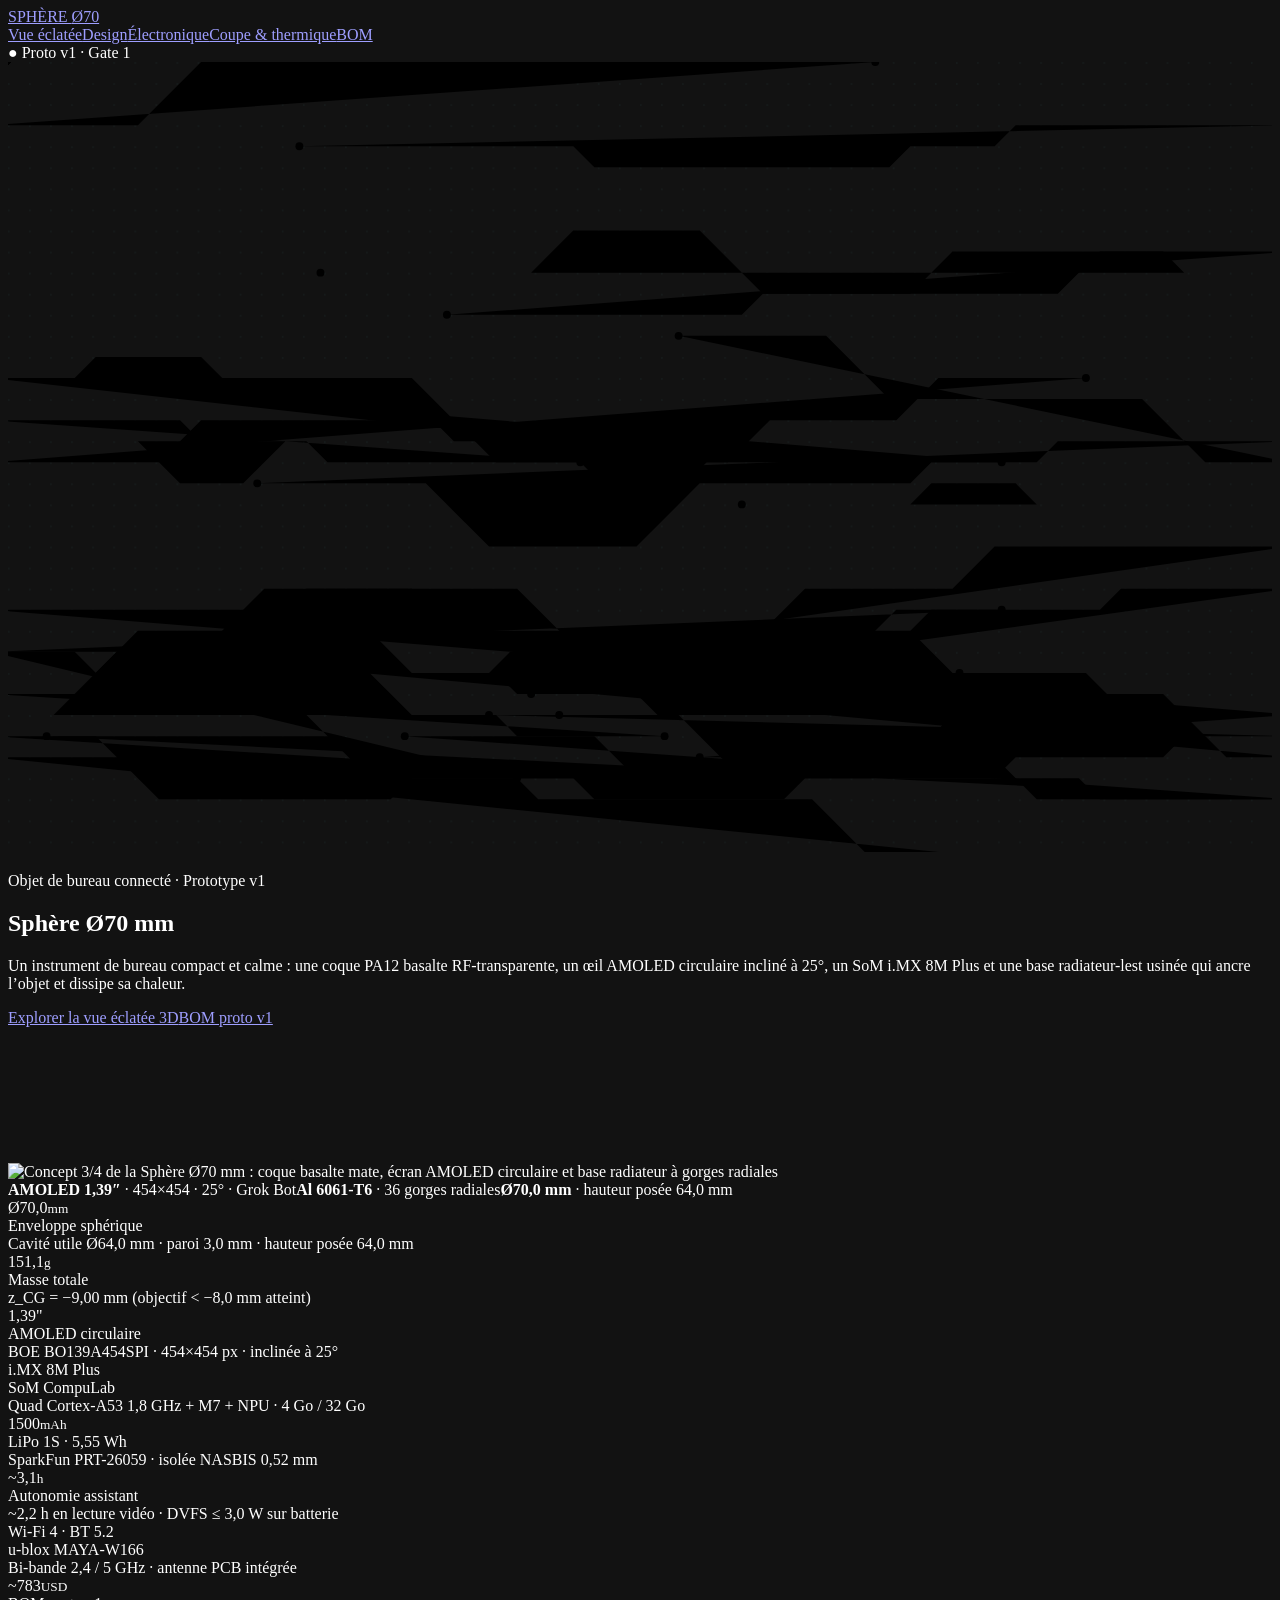
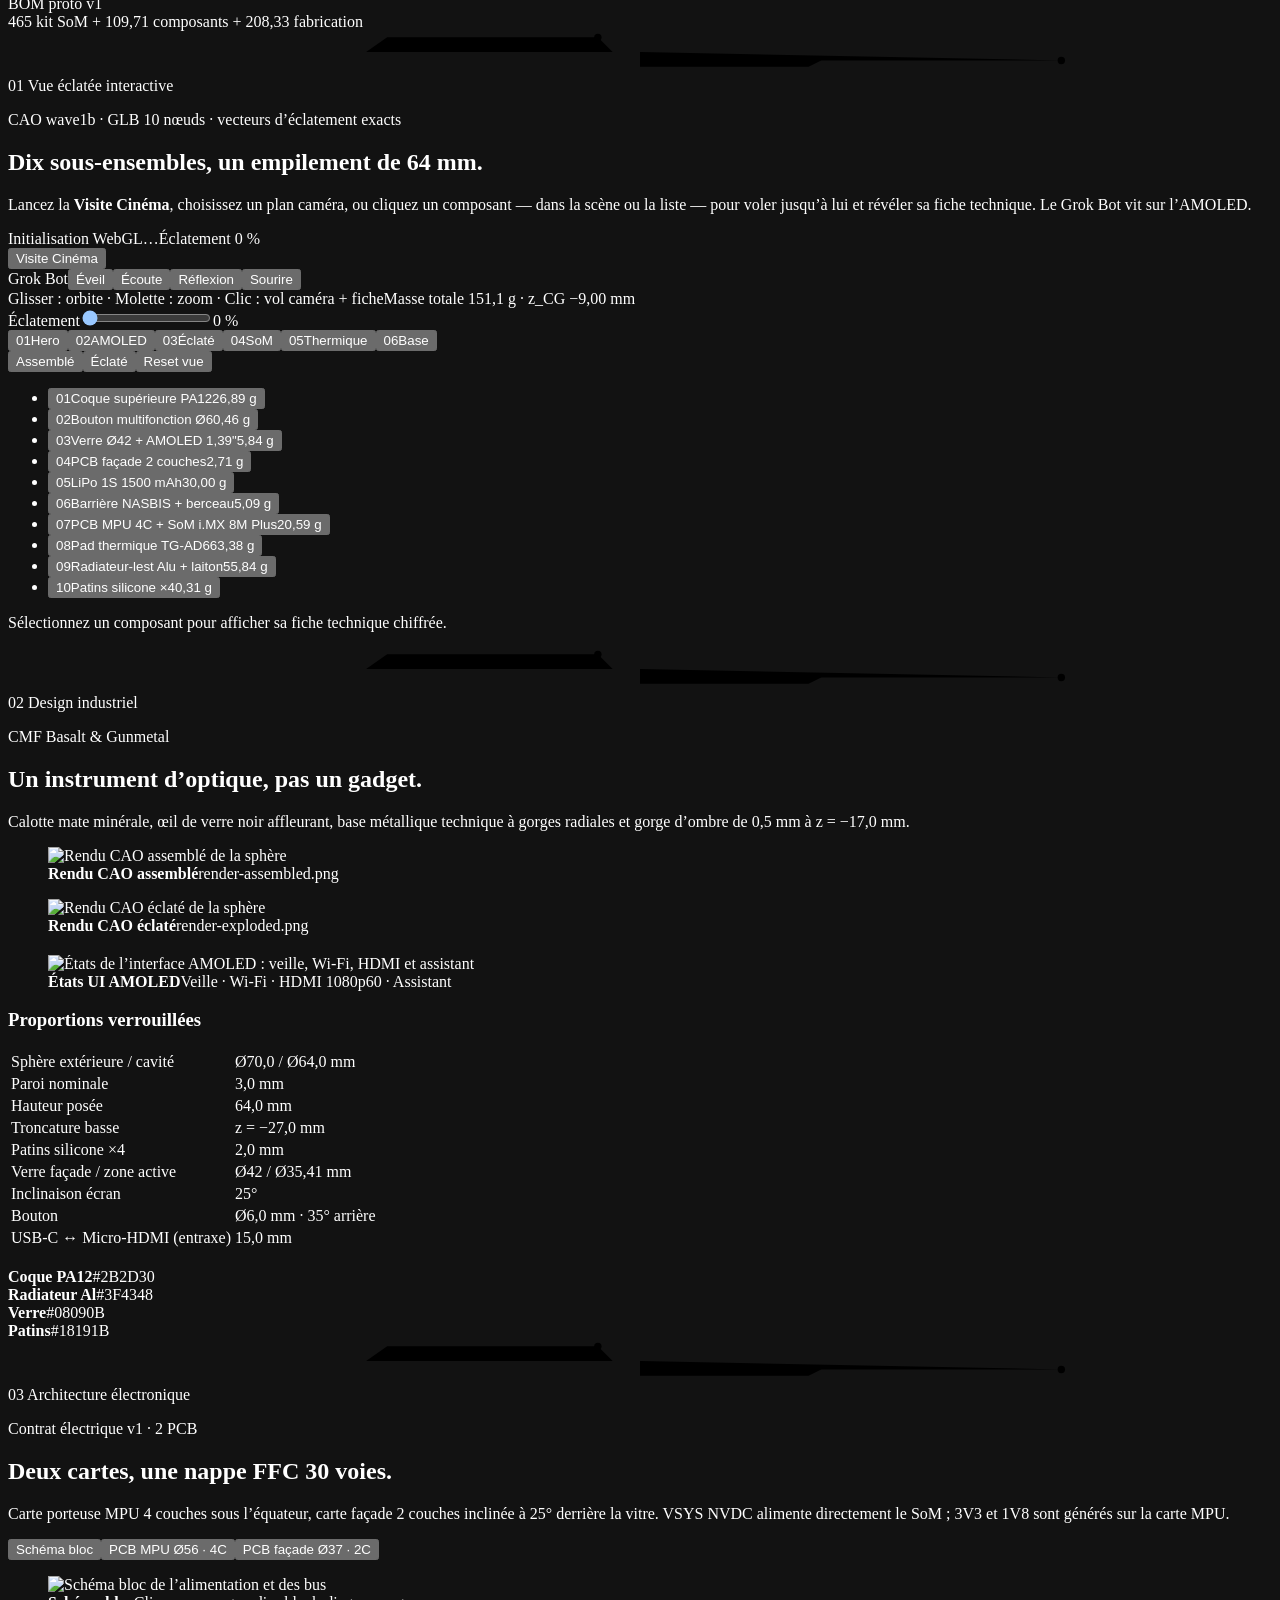
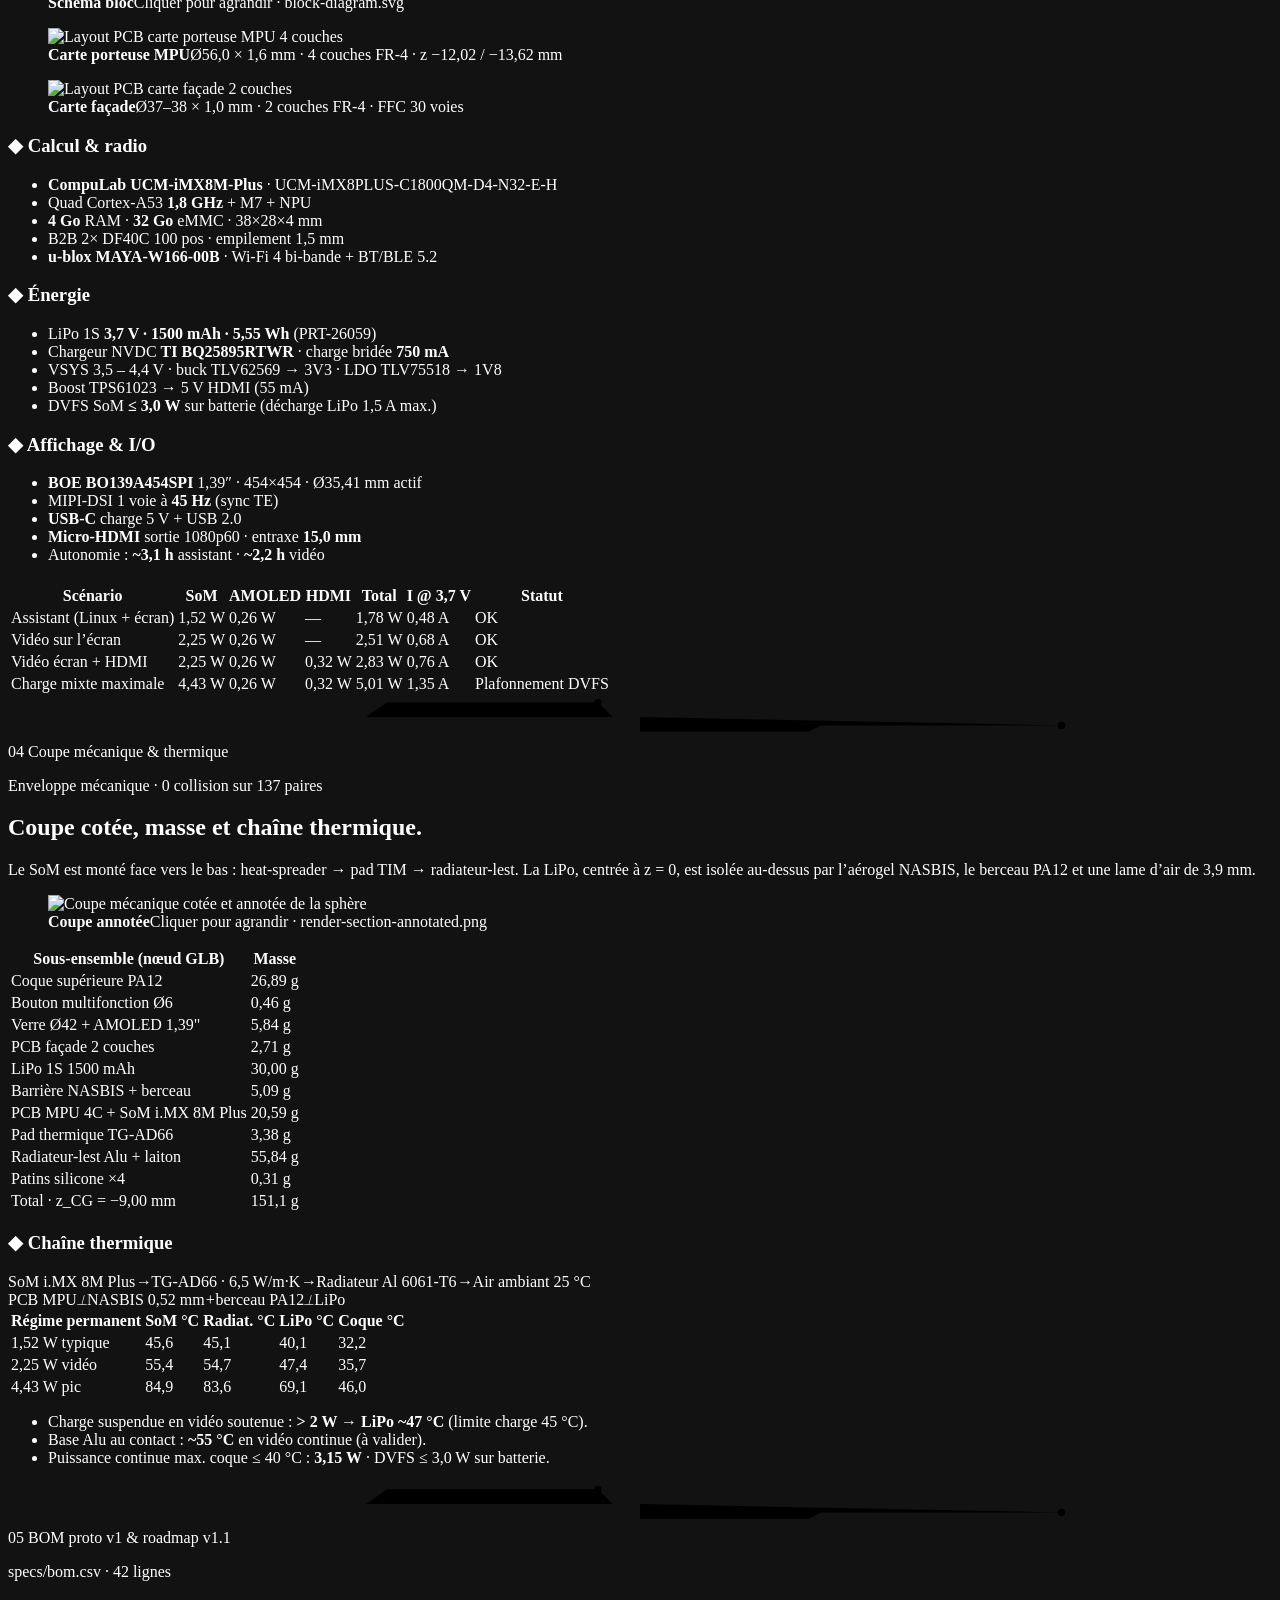
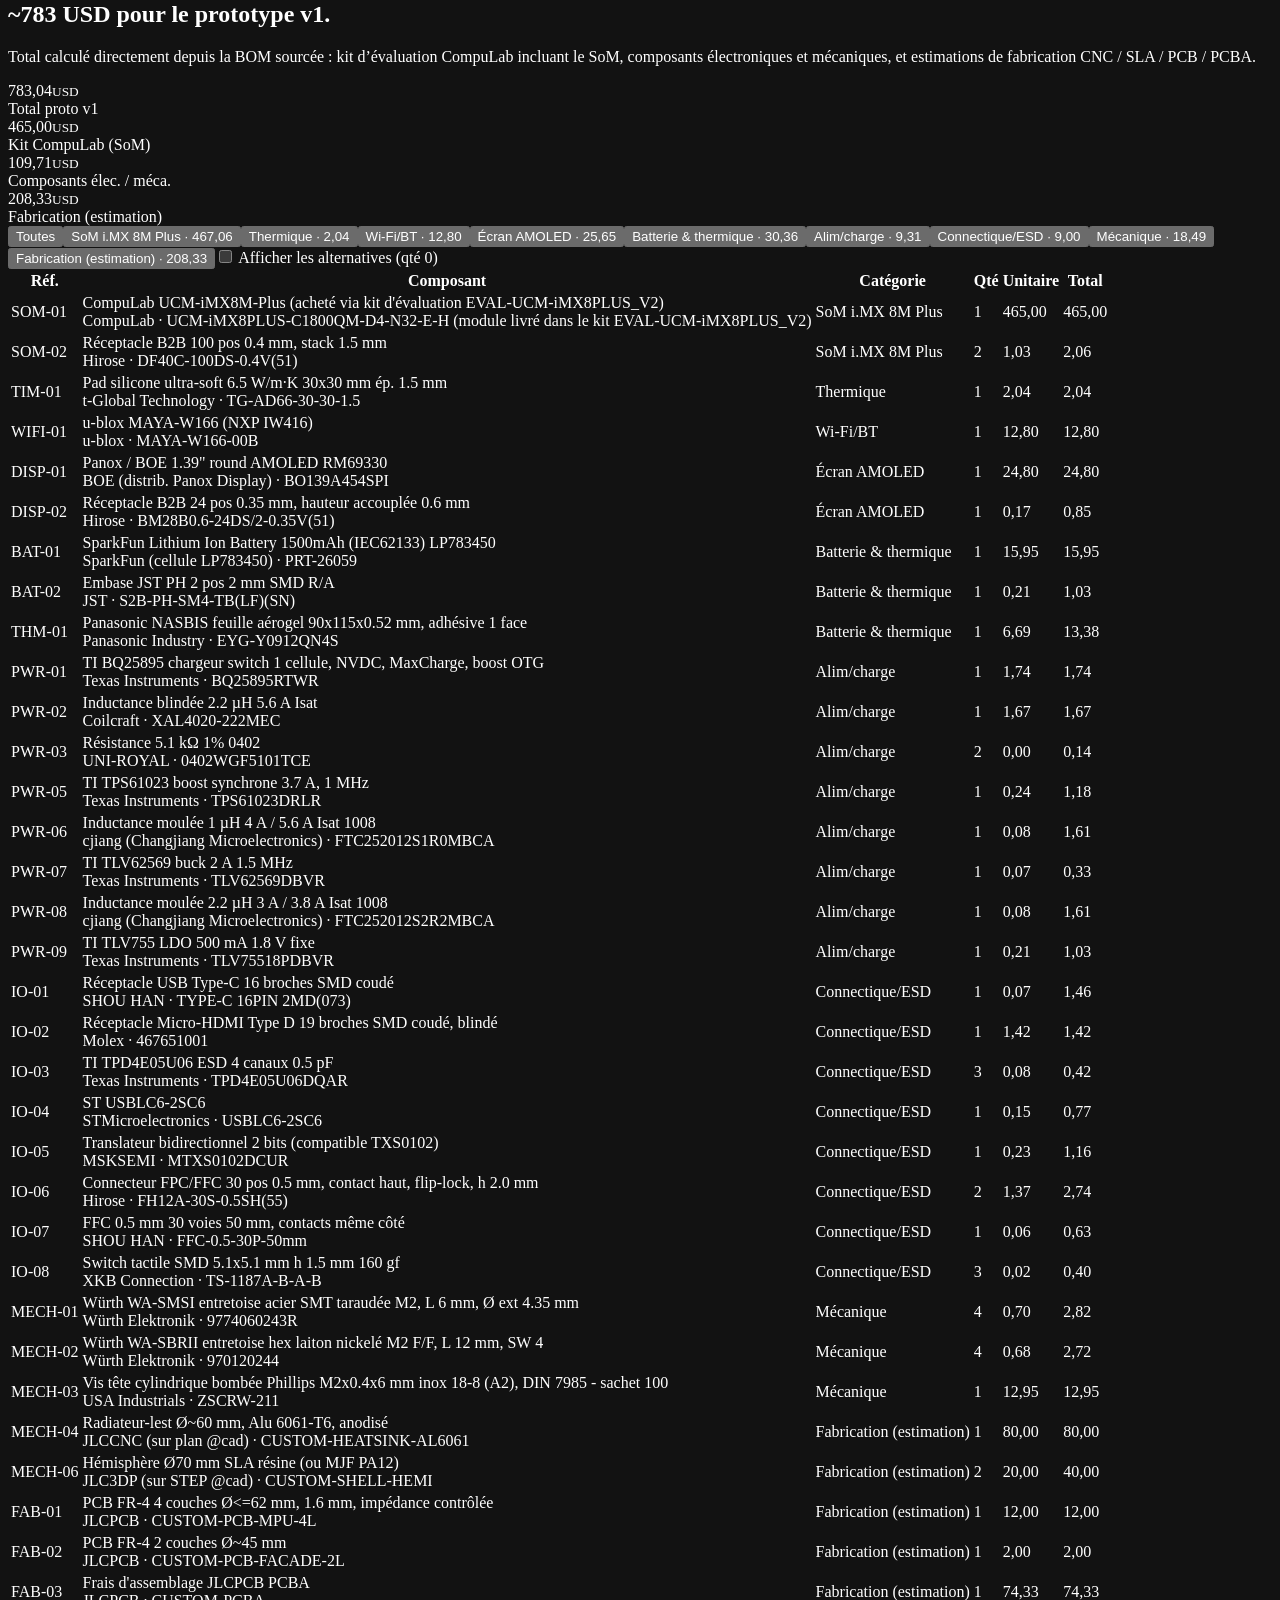
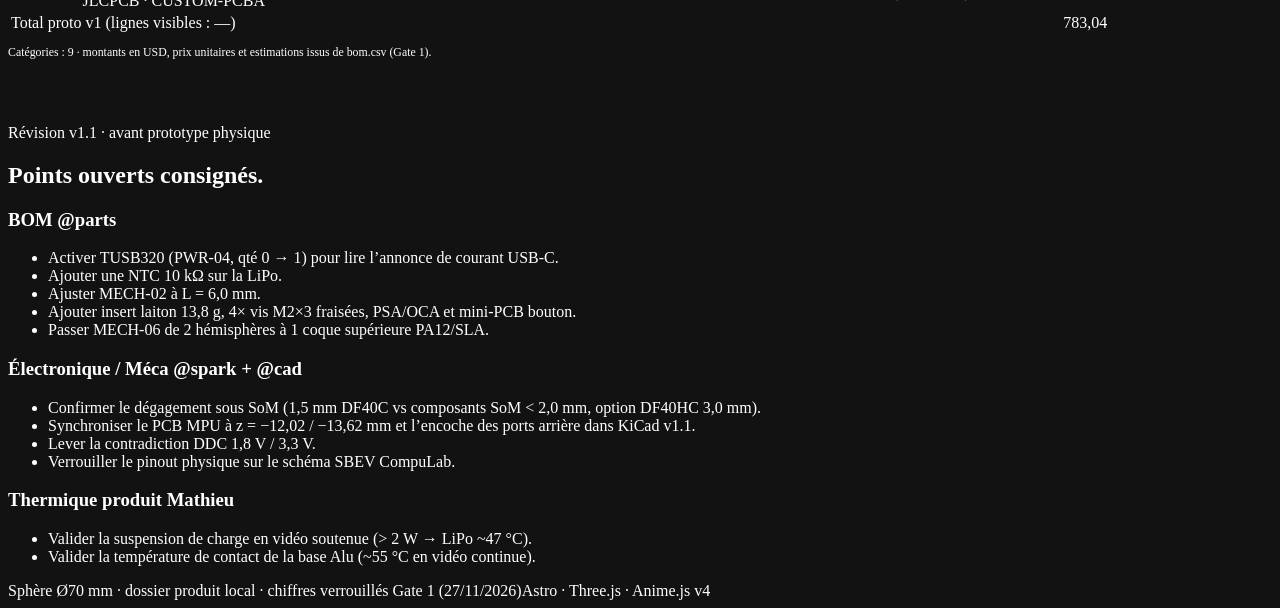
==== commit 8884af60: "feat: cinematic 3D camera tour + animated Grok Bot AMOLED face Co-authored-by: MatioRIGARD <MatioRIG" ====
--- a/index.html
+++ b/index.html
@@ -1 +1 @@
-<!DOCTYPE html><html lang="fr"><head><meta charset="utf-8"><meta name="viewport" content="width=device-width, initial-scale=1"><meta name="color-scheme" content="dark"><meta name="description" content="Sphère Ø70 mm — objet de bureau connecté : AMOLED 1,39″, SoM i.MX 8M Plus, LiPo 1500 mAh isolée, radiateur-lest Alu + laiton. Dossier produit prototype v1."><link rel="icon" href="data:image/svg+xml,%3Csvg xmlns='http://www.w3.org/2000/svg' viewBox='0 0 32 32'%3E%3Ccircle cx='16' cy='15' r='12' fill='%232B2D30'/%3E%3Ccircle cx='19' cy='12' r='5' fill='%2308090B' stroke='%235CE1E6' stroke-width='1.5'/%3E%3C/svg%3E"><title>Sphère Ø70 mm — Dossier produit prototype v1</title><link rel="stylesheet" href="/grok_test/_astro/index.Dkh9jvtR.css"></head><body><header class="nav"><div class="wrap"><a class="brand" href="#top"><span class="brand-dot"></span>SPHÈRE <span class="cyan">Ø70</span></a><nav class="nav-links" aria-label="Sections"><a href="#eclatee">Vue éclatée</a><a href="#design">Design</a><a href="#electronique">Électronique</a><a href="#coupe">Coupe &amp; thermique</a><a href="#bom">BOM</a></nav><span class="chip"><span class="cyan">●</span> Proto v1 · Gate 1</span></div></header><main id="top"><!-- 1. HERO --><section class="hero"><svg class="pcb-traces " viewBox="0 0 1440 900" preserveAspectRatio="xMidYMid slice" aria-hidden="true"><defs><pattern id="pcbgrid-11" width="24" height="24" patternUnits="userSpaceOnUse"><circle cx="1" cy="1" r="0.8" fill="#5CE1E6" opacity="0.08"></circle></pattern></defs><rect width="1440" height="900" fill="url(#pcbgrid-11)"></rect><g class="trace" data-i="0"><path class="trace-path" d="M-20 72 H148 L220 0 H532 L556 -24 H772 L796 0 H988"></path><circle class="trace-via" cx="988" cy="0" r="4.5"></circle><circle class="trace-pulse" r="2.6" cx="0" cy="0"></circle></g><g class="trace" data-i="1"><path class="trace-path" d="M1460 240 H1340 L1316 216 H1076 L1028 264 H860 L788 192 H644 L596 240 H356"></path><circle class="trace-via" cx="356" cy="240" r="4.5"></circle><circle class="trace-pulse" r="2.6" cx="0" cy="0"></circle></g><g class="trace" data-i="2"><path class="trace-path" d="M-20 432 H148 L196 480 H268 L316 432 H556"></path><circle class="trace-via" cx="556" cy="432" r="4.5"></circle><circle class="trace-pulse" r="2.6" cx="0" cy="0"></circle></g><g class="trace" data-i="3"><path class="trace-path" d="M1460 72 H1148 L1124 96 H1028 L1004 120 H668 L644 96 H332"></path><circle class="trace-via" cx="332" cy="96" r="4.5"></circle><circle class="trace-pulse" r="2.6" cx="0" cy="0"></circle></g><g class="trace" data-i="4"><path class="trace-path" d="M-20 624 H316 L340 600 H460 L508 648 H844 L892 696 H1228 L1276 744 H1468"></path><circle class="trace-via" cx="1468" cy="744" r="4.5"></circle><circle class="trace-pulse" r="2.6" cx="0" cy="0"></circle></g><g class="trace" data-i="5"><path class="trace-path" d="M1460 552 H1124 L1076 600 H908 L860 648 H788"></path><circle class="trace-via" cx="788" cy="648" r="4.5"></circle><circle class="trace-pulse" r="2.6" cx="0" cy="0"></circle></g><g class="trace amber" data-i="6"><path class="trace-path" d="M-20 792 H244 L268 816 H580 L604 840 H916 L988 912 H1180"></path><circle class="trace-via" cx="1180" cy="912" r="4.5"></circle><circle class="trace-pulse" r="2.6" cx="0" cy="0"></circle></g><g class="trace" data-i="7"><path class="trace-path" d="M1460 456 H1364 L1292 384 H1004 L932 312 H764"></path><circle class="trace-via" cx="764" cy="312" r="4.5"></circle><circle class="trace-pulse" r="2.6" cx="0" cy="0"></circle></g><g class="trace amber" data-i="8"><path class="trace-path" d="M-20 360 H76 L100 336 H220 L244 360 H460 L532 432 H628"></path><circle class="trace-via" cx="628" cy="432" r="4.5"></circle><circle class="trace-pulse" r="2.6" cx="0" cy="0"></circle></g><g class="trace" data-i="9"><path class="trace-path" d="M1460 840 H1244 L1220 816 H908 L884 840 H668 L644 816 H428 L380 768 H44"></path><circle class="trace-via" cx="44" cy="768" r="4.5"></circle><circle class="trace-pulse" r="2.6" cx="0" cy="0"></circle></g><g class="trace" data-i="10"><path class="trace-path" d="M-20 768 H100 L172 840 H436 L460 816 H748"></path><circle class="trace-via" cx="748" cy="816" r="4.5"></circle><circle class="trace-pulse" r="2.6" cx="0" cy="0"></circle></g><g class="trace" data-i="11"><path class="trace-path" d="M1460 744 H1244 L1196 696 H1100 L1052 744 H740 L692 696 H404"></path><circle class="trace-via" cx="404" cy="696" r="4.5"></circle><circle class="trace-pulse" r="2.6" cx="0" cy="0"></circle></g><g class="trace" data-i="12"><path class="trace-path" d="M-20 744 H52 L124 672 H220 L244 696 H412 L460 744 H628"></path><circle class="trace-via" cx="628" cy="744" r="4.5"></circle><circle class="trace-pulse" r="2.6" cx="0" cy="0"></circle></g><g class="trace" data-i="13"><path class="trace-path" d="M1460 840 H1172 L1124 792 H884 L860 816 H716 L668 768 H452"></path><circle class="trace-via" cx="452" cy="768" r="4.5"></circle><circle class="trace-pulse" r="2.6" cx="0" cy="0"></circle></g><g class="trace" data-i="14"><path class="trace-path" d="M-20 408 H196 L220 432 H340 L364 456 H652"></path><circle class="trace-via" cx="652" cy="456" r="4.5"></circle><circle class="trace-pulse" r="2.6" cx="0" cy="0"></circle></g><g class="trace" data-i="15"><path class="trace-path" d="M1460 504 H1172 L1148 480 H1052 L1028 504 H836"></path><circle class="trace-via" cx="836" cy="504" r="4.5"></circle><circle class="trace-pulse" r="2.6" cx="0" cy="0"></circle></g><g class="trace amber" data-i="16"><path class="trace-path" d="M-20 456 H172 L220 408 H508 L556 456 H820 L868 408 H1012 L1060 360 H1228"></path><circle class="trace-via" cx="1228" cy="360" r="4.5"></circle><circle class="trace-pulse" r="2.6" cx="0" cy="0"></circle></g><g class="trace" data-i="17"><path class="trace-path" d="M1460 600 H1268 L1244 624 H1052 L1004 672 H932 L884 720 H596"></path><circle class="trace-via" cx="596" cy="720" r="4.5"></circle><circle class="trace-pulse" r="2.6" cx="0" cy="0"></circle></g><g class="trace" data-i="18"><path class="trace-path" d="M-20 672 H220 L292 600 H580 L652 672 H964 L1012 624 H1132"></path><circle class="trace-via" cx="1132" cy="624" r="4.5"></circle><circle class="trace-pulse" r="2.6" cx="0" cy="0"></circle></g><g class="trace amber" data-i="19"><path class="trace-path" d="M1460 432 H1196 L1172 456 H1052 L1028 480 H788 L716 552 H548 L476 480 H284"></path><circle class="trace-via" cx="284" cy="480" r="4.5"></circle><circle class="trace-pulse" r="2.6" cx="0" cy="0"></circle></g><g class="trace" data-i="20"><path class="trace-path" d="M-20 720 H220 L244 744 H556 L580 768 H748"></path><circle class="trace-via" cx="748" cy="768" r="4.5"></circle><circle class="trace-pulse" r="2.6" cx="0" cy="0"></circle></g><g class="trace amber" data-i="21"><path class="trace-path" d="M1460 768 H1340 L1316 792 H1148 L1124 816 H836 L764 744 H548"></path><circle class="trace-via" cx="548" cy="744" r="4.5"></circle><circle class="trace-pulse" r="2.6" cx="0" cy="0"></circle></g><g class="trace" data-i="22"><path class="trace-path" d="M-20 696 H100 L148 648 H412 L460 696 H556 L580 720 H892 L916 696 H1084"></path><circle class="trace-via" cx="1084" cy="696" r="4.5"></circle><circle class="trace-pulse" r="2.6" cx="0" cy="0"></circle></g><g class="trace amber" data-i="23"><path class="trace-path" d="M1460 216 H1244 L1196 264 H860 L836 288 H500"></path><circle class="trace-via" cx="500" cy="288" r="4.5"></circle><circle class="trace-pulse" r="2.6" cx="0" cy="0"></circle></g><g class="trace" data-i="24"><path class="trace-path" d="M-20 360 H172 L196 384 H460 L508 432 H628 L676 480 H772 L796 456 H1132"></path><circle class="trace-via" cx="1132" cy="456" r="4.5"></circle><circle class="trace-pulse" r="2.6" cx="0" cy="0"></circle></g><g class="trace" data-i="25"><path class="trace-path" d="M1460 792 H1388 L1316 720 H1100 L1028 648 H812 L788 672 H572 L548 696 H404"></path><circle class="trace-via" cx="404" cy="696" r="4.5"></circle><circle class="trace-pulse" r="2.6" cx="0" cy="0"></circle></g><g class="trace" data-i="26"><path class="trace-path" d="M-20 672 H76 L148 744 H340 L412 816 H580"></path><circle class="trace-via" cx="580" cy="816" r="4.5"></circle><circle class="trace-pulse" r="2.6" cx="0" cy="0"></circle></g><g class="trace" data-i="27"><path class="trace-path" d="M1460 744 H1268 L1244 720 H1100 L1028 792 H788"></path><circle class="trace-via" cx="788" cy="792" r="4.5"></circle><circle class="trace-pulse" r="2.6" cx="0" cy="0"></circle></g></svg><div class="wrap"><div class="hero-grid"><div><p class="eyebrow">Objet de bureau connecté · Prototype v1</p><h1>Sphère <span class="o">Ø70</span>&nbsp;mm</h1><p class="lead">Un instrument de bureau compact et calme : une coque PA12 basalte RF-transparente, un œil AMOLED circulaire incliné à 25°, un SoM i.MX 8M Plus et une base radiateur-lest usinée qui ancre l’objet et dissipe sa chaleur.</p><div class="hero-ctas"><a class="btn primary" href="#eclatee">Explorer la vue éclatée 3D</a><a class="btn" href="#bom">BOM proto v1</a></div></div><div class="hero-visual"><div class="hero-frame"><img src="/grok_test/assets/sphere-70mm-concept-3quarter.jpg" width="1152" height="864" alt="Concept 3/4 de la Sphère Ø70 mm : coque basalte mate, écran AMOLED circulaire et base radiateur à gorges radiales" fetchpriority="high"></div><span class="hero-tag t1"><b>AMOLED 1,39″</b> · 454×454 · 25°</span><span class="hero-tag t2"><b>Al 6061-T6</b> · 36 gorges radiales</span><span class="hero-tag t3"><b>Ø70,0 mm</b> · hauteur posée 64,0 mm</span></div></div><div class="stats"><div class="stat card"><div class="stat-value">Ø70,0<small>mm</small></div><div class="stat-label">Enveloppe sphérique</div><div class="stat-detail">Cavité utile Ø64,0 mm · paroi 3,0 mm · hauteur posée 64,0 mm</div></div><div class="stat card"><div class="stat-value">151,1<small>g</small></div><div class="stat-label">Masse totale</div><div class="stat-detail">z_CG = −9,00 mm (objectif &lt; −8,0 mm atteint)</div></div><div class="stat card"><div class="stat-value">1,39&quot;</div><div class="stat-label">AMOLED circulaire</div><div class="stat-detail">BOE BO139A454SPI · 454×454 px · inclinée à 25°</div></div><div class="stat card"><div class="stat-value">i.MX 8M Plus</div><div class="stat-label">SoM CompuLab</div><div class="stat-detail">Quad Cortex-A53 1,8 GHz + M7 + NPU · 4 Go / 32 Go</div></div><div class="stat card"><div class="stat-value">1500<small>mAh</small></div><div class="stat-label">LiPo 1S · 5,55 Wh</div><div class="stat-detail">SparkFun PRT-26059 · isolée NASBIS 0,52 mm</div></div><div class="stat card"><div class="stat-value">~3,1<small>h</small></div><div class="stat-label">Autonomie assistant</div><div class="stat-detail">~2,2 h en lecture vidéo · DVFS ≤ 3,0 W sur batterie</div></div><div class="stat card"><div class="stat-value">Wi-Fi 4 · BT 5.2</div><div class="stat-label">u-blox MAYA-W166</div><div class="stat-detail">Bi-bande 2,4 / 5 GHz · antenne PCB intégrée</div></div><div class="stat card"><div class="stat-value">~783<small>USD</small></div><div class="stat-label">BOM proto v1</div><div class="stat-detail">465 kit SoM + 109,71 composants + 208,33 fabrication</div></div></div></div></section><!-- 2. VUE ÉCLATÉE 3D --><div class="divider" aria-hidden="true"><svg viewBox="0 0 1200 40" preserveAspectRatio="none"><path class="div-path" d="M0 20 H340 L360 6 H560 L574 20 H1200"></path><path class="div-path amber" d="M600 20 V34 H760 L772 28 H1000"></path><circle class="div-via" cx="560" cy="6" r="3.5"></circle><circle class="div-via" cx="1000" cy="28" r="3.5"></circle></svg><span class="divider-label"><span class="mono">01</span> Vue éclatée interactive</span></div><section id="eclatee"><div class="wrap"><div class="section-head"><p class="eyebrow">CAO wave1b · GLB 10 nœuds · vecteurs d’éclatement exacts</p><h2>Dix sous-ensembles, un empilement de 64 mm.</h2><p class="lead">Faites glisser l’éclatement, tournez la sphère et cliquez un composant — dans la scène ou la liste — pour révéler sa fiche technique.</p></div><div class="viewer-grid"><div class="stage card" id="stage"><div class="stage-hud"><span id="viewer-status" class="live">Initialisation WebGL…</span><span id="viewer-explode-hud">Éclatement 0 %</span></div><div class="stage-foot"><span>Glisser : orbite · Molette : zoom · Clic : sélection</span><span>Masse totale 151,1 g · z_CG −9,00 mm</span></div></div><div class="panel"><div class="controls card"><div class="slider-row"><label for="explode">Éclatement</label><input id="explode" type="range" min="0" max="100" step="1" value="0"><output id="explode-out" for="explode">0 %</output></div><div class="btn-row"><button class="btn" id="btn-assembled" type="button">Assemblé</button><button class="btn" id="btn-exploded" type="button">Éclaté</button><button class="btn" id="btn-reset" type="button">Reset vue</button></div></div><ul class="parts card" id="parts"><li><button type="button" data-part="upper_shell" aria-pressed="false"><span class="n">01</span><span>Coque supérieure PA12</span><span class="m">26,89 g</span></button></li><li><button type="button" data-part="power_button" aria-pressed="false"><span class="n">02</span><span>Bouton multifonction Ø6</span><span class="m">0,46 g</span></button></li><li><button type="button" data-part="cover_glass_amoled" aria-pressed="false"><span class="n">03</span><span>Verre Ø42 + AMOLED 1,39&quot;</span><span class="m">5,84 g</span></button></li><li><button type="button" data-part="pcb_facade" aria-pressed="false"><span class="n">04</span><span>PCB façade 2 couches</span><span class="m">2,71 g</span></button></li><li><button type="button" data-part="lipo_battery" aria-pressed="false"><span class="n">05</span><span>LiPo 1S 1500 mAh</span><span class="m">30,00 g</span></button></li><li><button type="button" data-part="thermal_barrier_nasbis" aria-pressed="false"><span class="n">06</span><span>Barrière NASBIS + berceau</span><span class="m">5,09 g</span></button></li><li><button type="button" data-part="pcb_mpu_som" aria-pressed="false"><span class="n">07</span><span>PCB MPU 4C + SoM i.MX 8M Plus</span><span class="m">20,59 g</span></button></li><li><button type="button" data-part="thermal_pad" aria-pressed="false"><span class="n">08</span><span>Pad thermique TG-AD66</span><span class="m">3,38 g</span></button></li><li><button type="button" data-part="heatsink_base" aria-pressed="false"><span class="n">09</span><span>Radiateur-lest Alu + laiton</span><span class="m">55,84 g</span></button></li><li><button type="button" data-part="silicone_foot" aria-pressed="false"><span class="n">10</span><span>Patins silicone ×4</span><span class="m">0,31 g</span></button></li></ul><div class="sheet card" id="sheet" aria-live="polite"><p class="sheet-empty" data-empty>Sélectionnez un composant pour afficher sa fiche technique chiffrée.</p><article data-sheet="upper_shell" hidden><div class="sheet-head"><div><span class="mono" style="color: var(--cyan); font-size:.75rem">01 / 10</span><h3>Coque supérieure PA12</h3></div><div class="sheet-mass">26,89 g</div></div><p class="sheet-ref">MECH-06 · coque monobloc (v1.1)</p><p class="sheet-role">Enveloppe RF-transparente qui laisse passer le Wi-Fi/BT et encadre la façade inclinée.</p><dl class="kv"><dt>Matériau</dt><dd>PA12 MJF / SLA · gris Basalte #2B2D30 mat</dd><dt>Diamètre ext.</dt><dd>Ø70,0 mm</dd><dt>Cavité utile</dt><dd>Ø64,0 mm</dd><dt>Paroi</dt><dd>3,0 mm</dd><dt>Étendue Z</dt><dd>−16,75 → +35,0 mm</dd><dt>Part de masse</dt><dd>17,8 % de 151,1 g</dd></dl><div class="massbar"><span style="width:48.1554441260745%"></span></div></article><article data-sheet="power_button" hidden><div class="sheet-head"><div><span class="mono" style="color: var(--amber); font-size:.75rem">02 / 10</span><h3>Bouton multifonction Ø6</h3></div><div class="sheet-mass">0,46 g</div></div><p class="sheet-ref">IO-08 · TS-1187A-B-A-B</p><p class="sheet-role">Bouton affleurant au pôle supérieur arrière, accessible à l’index sans déplacer la sphère.</p><dl class="kv"><dt>Matériau</dt><dd>Aluminium anodisé ton-sur-ton #3F4348</dd><dt>Diamètre</dt><dd>Ø6,0 mm</dd><dt>Position</dt><dd>35° derrière le zénith</dd><dt>Switch</dt><dd>SMD 5,1×5,1 mm · 160 gf</dd><dt>Mini-PCB</dt><dd>bouton dédié</dd><dt>Part de masse</dt><dd>0,3 % de 151,1 g</dd></dl><div class="massbar"><span style="width:0.82378223495702%"></span></div></article><article data-sheet="cover_glass_amoled" hidden><div class="sheet-head"><div><span class="mono" style="color: var(--cyan); font-size:.75rem">03 / 10</span><h3>Verre Ø42 + AMOLED 1,39&quot;</h3></div><div class="sheet-mass">5,84 g</div></div><p class="sheet-ref">DISP-01 · Panox / BOE BO139A454SPI</p><p class="sheet-role">Œil de la sphère : écran circulaire incliné à 25° vers l’utilisateur.</p><dl class="kv"><dt>Matériau</dt><dd>Verre Ø42 × 1,0 mm affleurant + OCA + dalle AMOLED</dd><dt>Résolution</dt><dd>454×454 px</dd><dt>Zone active</dt><dd>Ø35,41 mm</dd><dt>Interface</dt><dd>MIPI-DSI 1 voie · 45 Hz (TE)</dd><dt>Inclinaison</dt><dd>25°</dd><dt>Conso.</dt><dd>260 mW typ. (100 % blanc)</dd><dt>Part de masse</dt><dd>3,9 % de 151,1 g</dd></dl><div class="massbar"><span style="width:10.458452722063036%"></span></div></article><article data-sheet="pcb_facade" hidden><div class="sheet-head"><div><span class="mono" style="color: var(--cyan); font-size:.75rem">04 / 10</span><h3>PCB façade 2 couches</h3></div><div class="sheet-mass">2,71 g</div></div><p class="sheet-ref">FAB-02 · FH12A-30S-0.5SH · BM28 24 pos</p><p class="sheet-role">Porte la dalle AMOLED et le relais vers la carte MPU par nappe FFC 30 voies.</p><dl class="kv"><dt>Matériau</dt><dd>FR-4 2 couches · 1,0 mm</dd><dt>Diamètre</dt><dd>Ø37–38 mm</dd><dt>Épaisseur</dt><dd>1,0 mm</dd><dt>Liaison</dt><dd>FFC 30 voies 0,5 mm</dd><dt>Inclinaison</dt><dd>25° (parallèle au verre)</dd><dt>Part de masse</dt><dd>1,8 % de 151,1 g</dd></dl><div class="massbar"><span style="width:4.853151862464182%"></span></div></article><article data-sheet="lipo_battery" hidden><div class="sheet-head"><div><span class="mono" style="color: var(--amber); font-size:.75rem">05 / 10</span><h3>LiPo 1S 1500 mAh</h3></div><div class="sheet-mass">30,00 g</div></div><p class="sheet-ref">BAT-01 · SparkFun PRT-26059</p><p class="sheet-role">Réserve d’énergie centrée à z = 0, au point de jeu radial maximal de la cavité.</p><dl class="kv"><dt>Matériau</dt><dd>Lithium-polymère 1 cellule · IEC 62133</dd><dt>Tension / capacité</dt><dd>3,7 V · 1500 mAh · 5,55 Wh</dd><dt>Dimensions</dt><dd>51,5 × 34 × 7,8 mm</dd><dt>Jeu aux coins</dt><dd>0,90 mm nominal · 0,54 mm pire cas</dd><dt>Charge</dt><dd>BQ25895 bridé à 750 mA</dd><dt>Décharge max.</dt><dd>1,5 A</dd><dt>Part de masse</dt><dd>19,9 % de 151,1 g</dd></dl><div class="massbar"><span style="width:53.72492836676217%"></span></div></article><article data-sheet="thermal_barrier_nasbis" hidden><div class="sheet-head"><div><span class="mono" style="color: var(--amber); font-size:.75rem">06 / 10</span><h3>Barrière NASBIS + berceau</h3></div><div class="sheet-mass">5,09 g</div></div><p class="sheet-ref">THM-01 · Panasonic EYG-Y0912QN4S · MECH-02</p><p class="sheet-role">Isole la LiPo de la carte MPU : aérogel, berceau et lame d’air de 3,9 mm.</p><dl class="kv"><dt>Matériau</dt><dd>Aérogel NASBIS 0,52 mm + berceau PA12 1,6 mm</dd><dt>Épaisseur NASBIS</dt><dd>0,52 mm</dd><dt>Conductivité</dt><dd>0,022 W/m·K</dd><dt>Entretoises</dt><dd>4× M2 F/F L = 6,0 mm</dd><dt>R PCB → LiPo</dt><dd>100 K/W</dd><dt>Part de masse</dt><dd>3,4 % de 151,1 g</dd></dl><div class="massbar"><span style="width:9.115329512893982%"></span></div></article><article data-sheet="pcb_mpu_som" hidden><div class="sheet-head"><div><span class="mono" style="color: var(--cyan); font-size:.75rem">07 / 10</span><h3>PCB MPU 4C + SoM i.MX 8M Plus</h3></div><div class="sheet-mass">20,59 g</div></div><p class="sheet-ref">FAB-01 · SOM-01 UCM-iMX8PLUS-C1800QM-D4-N32-E-H</p><p class="sheet-role">Carte porteuse : SoM face vers le radiateur, énergie, Wi-Fi/BT et connectique arrière.</p><dl class="kv"><dt>Matériau</dt><dd>FR-4 4 couches 1,6 mm · impédance contrôlée</dd><dt>Carte</dt><dd>Ø56,0 mm × 1,6 mm · z −12,02 / −13,62</dd><dt>SoM</dt><dd>Quad A53 1,8 GHz + M7 + NPU</dd><dt>Mémoire</dt><dd>4 Go RAM · 32 Go eMMC</dd><dt>Radio</dt><dd>MAYA-W166 · Wi-Fi 4 + BT 5.2</dd><dt>Ports</dt><dd>USB-C + Micro-HDMI · entraxe 15,0 mm</dd><dt>Budget batterie</dt><dd>DVFS ≤ 3,0 W</dd><dt>Part de masse</dt><dd>13,6 % de 151,1 g</dd></dl><div class="massbar"><span style="width:36.87320916905444%"></span></div></article><article data-sheet="thermal_pad" hidden><div class="sheet-head"><div><span class="mono" style="color: var(--amber); font-size:.75rem">08 / 10</span><h3>Pad thermique TG-AD66</h3></div><div class="sheet-mass">3,38 g</div></div><p class="sheet-ref">TIM-01 · TG-AD66-30-30-1.5</p><p class="sheet-role">Interface entre le heat-spreader du SoM et le radiateur-lest.</p><dl class="kv"><dt>Matériau</dt><dd>Silicone ultra-soft 6,5 W/m·K</dd><dt>Format</dt><dd>30 × 30 × 1,5 mm</dd><dt>Comprimé</dt><dd>1,25 mm (−17 %)</dd><dt>Conductivité</dt><dd>6,5 W/m·K</dd><dt>R_JH</dt><dd>0,33 K/W</dd><dt>Part de masse</dt><dd>2,2 % de 151,1 g</dd></dl><div class="massbar"><span style="width:6.053008595988539%"></span></div></article><article data-sheet="heatsink_base" hidden><div class="sheet-head"><div><span class="mono" style="color: var(--amber); font-size:.75rem">09 / 10</span><h3>Radiateur-lest Alu + laiton</h3></div><div class="sheet-mass">55,84 g</div></div><p class="sheet-ref">MECH-04 · Al 6061-T6 CNC + insert C36000</p><p class="sheet-role">Dissipe le SoM et abaisse le centre de gravité pour la stabilité.</p><dl class="kv"><dt>Matériau</dt><dd>Alu anodisé gunmetal #3F4348 + laiton Ø30 × 2,3 mm</dd><dt>Gorges</dt><dd>36 radiales + gorge d’ombre 0,5 mm (z −17,0)</dd><dt>Insert lest</dt><dd>laiton 13,8 g</dd><dt>Étendue Z</dt><dd>−27,0 → −17,25 mm</dd><dt>Contact vidéo</dt><dd>~55 °C (à valider v1.1)</dd><dt>Part de masse</dt><dd>37,0 % de 151,1 g</dd></dl><div class="massbar"><span style="width:100%"></span></div></article><article data-sheet="silicone_foot" hidden><div class="sheet-head"><div><span class="mono" style="color: var(--cyan); font-size:.75rem">10 / 10</span><h3>Patins silicone ×4</h3></div><div class="sheet-mass">0,31 g</div></div><p class="sheet-ref">Patins antidérapants</p><p class="sheet-role">Antidérapage et lame d’air de 2,0 mm sous la base radiateur.</p><dl class="kv"><dt>Matériau</dt><dd>Silicone · #18191B</dd><dt>Hauteur</dt><dd>2,0 mm</dd><dt>Lame d’air</dt><dd>2,0 mm</dd><dt>Basculement</dt><dd>46,3° arrière · 27,3° latéral</dd><dt>Part de masse</dt><dd>0,2 % de 151,1 g</dd></dl><div class="massbar"><span style="width:0.5551575931232091%"></span></div></article></div></div></div></div></section><!-- 3. DESIGN INDUSTRIEL --><div class="divider" aria-hidden="true"><svg viewBox="0 0 1200 40" preserveAspectRatio="none"><path class="div-path" d="M0 20 H340 L360 6 H560 L574 20 H1200"></path><path class="div-path amber" d="M600 20 V34 H760 L772 28 H1000"></path><circle class="div-via" cx="560" cy="6" r="3.5"></circle><circle class="div-via" cx="1000" cy="28" r="3.5"></circle></svg><span class="divider-label"><span class="mono">02</span> Design industriel</span></div><section id="design"><div class="wrap"><div class="section-head"><p class="eyebrow">CMF Basalt &amp; Gunmetal</p><h2>Un instrument d’optique, pas un gadget.</h2><p class="lead">Calotte mate minérale, œil de verre noir affleurant, base métallique technique à gorges radiales et gorge d’ombre de 0,5 mm à z = −17,0 mm.</p></div><div class="grid-2"><figure class="fig card"><img class="zoomable" src="/grok_test/assets/render-assembled.png" width="1800" height="1200" loading="lazy" alt="Rendu CAO assemblé de la sphère"><figcaption><b>Rendu CAO assemblé</b><span class="mono">render-assembled.png</span></figcaption></figure><figure class="fig card"><img class="zoomable" src="/grok_test/assets/render-exploded.png" width="1800" height="1200" loading="lazy" alt="Rendu CAO éclaté de la sphère"><figcaption><b>Rendu CAO éclaté</b><span class="mono">render-exploded.png</span></figcaption></figure></div><div class="grid-2" style="margin-top:20px;align-items:start"><figure class="fig card"><img class="zoomable" src="/grok_test/assets/sphere-70mm-ui-states.jpg" width="1152" height="864" loading="lazy" alt="États de l’interface AMOLED : veille, Wi-Fi, HDMI et assistant"><figcaption><b>États UI AMOLED</b><span>Veille · Wi-Fi · HDMI 1080p60 · Assistant</span></figcaption></figure><div class="card spec"><h3>Proportions verrouillées</h3><table><tbody><tr><td>Sphère extérieure / cavité</td><td class="num">Ø70,0 / Ø64,0 mm</td></tr><tr><td>Paroi nominale</td><td class="num">3,0 mm</td></tr><tr><td>Hauteur posée</td><td class="num">64,0 mm</td></tr><tr><td>Troncature basse</td><td class="num">z = −27,0 mm</td></tr><tr><td>Patins silicone ×4</td><td class="num">2,0 mm</td></tr><tr><td>Verre façade / zone active</td><td class="num">Ø42 / Ø35,41 mm</td></tr><tr><td>Inclinaison écran</td><td class="num">25°</td></tr><tr><td>Bouton</td><td class="num">Ø6,0 mm · 35° arrière</td></tr><tr><td>USB-C ↔ Micro-HDMI (entraxe)</td><td class="num">15,0 mm</td></tr></tbody></table><div class="swatches" style="margin-top:18px"><div class="swatch card"><i style="background:#2B2D30"></i><b>Coque PA12</b><span>#2B2D30</span></div><div class="swatch card"><i style="background:#3F4348"></i><b>Radiateur Al</b><span>#3F4348</span></div><div class="swatch card"><i style="background:#08090B"></i><b>Verre</b><span>#08090B</span></div><div class="swatch card"><i style="background:#18191B"></i><b>Patins</b><span>#18191B</span></div></div></div></div></div></section><!-- 4. ARCHITECTURE ÉLECTRONIQUE --><div class="divider" aria-hidden="true"><svg viewBox="0 0 1200 40" preserveAspectRatio="none"><path class="div-path" d="M0 20 H340 L360 6 H560 L574 20 H1200"></path><path class="div-path amber" d="M600 20 V34 H760 L772 28 H1000"></path><circle class="div-via" cx="560" cy="6" r="3.5"></circle><circle class="div-via" cx="1000" cy="28" r="3.5"></circle></svg><span class="divider-label"><span class="mono">03</span> Architecture électronique</span></div><section id="electronique"><div class="wrap"><div class="section-head"><p class="eyebrow">Contrat électrique v1 · 2 PCB</p><h2>Deux cartes, une nappe FFC 30 voies.</h2><p class="lead">Carte porteuse MPU 4 couches sous l’équateur, carte façade 2 couches inclinée à 25° derrière la vitre. VSYS NVDC alimente directement le SoM ; 3V3 et 1V8 sont générés sur la carte MPU.</p></div><div class="tabs" role="tablist" aria-label="Schémas électroniques"><button class="btn" role="tab" aria-selected="true" data-tab="tab-block" type="button">Schéma bloc</button><button class="btn" role="tab" aria-selected="false" data-tab="tab-mpu" type="button">PCB MPU Ø56 · 4C</button><button class="btn" role="tab" aria-selected="false" data-tab="tab-facade" type="button">PCB façade Ø37 · 2C</button></div><div class="tab-panel active" id="tab-block" role="tabpanel"><figure class="fig card"><img class="zoomable" src="/grok_test/assets/block-diagram.svg" width="1920" height="1180" loading="lazy" alt="Schéma bloc de l’alimentation et des bus"><figcaption><b>Schéma bloc</b><span>Cliquer pour agrandir · block-diagram.svg</span></figcaption></figure></div><div class="tab-panel" id="tab-mpu" role="tabpanel"><figure class="fig card"><img class="zoomable" src="/grok_test/assets/pcb-mpu-layout.svg" width="3200" height="2000" loading="lazy" alt="Layout PCB carte porteuse MPU 4 couches"><figcaption><b>Carte porteuse MPU</b><span>Ø56,0 × 1,6 mm · 4 couches FR-4 · z −12,02 / −13,62 mm</span></figcaption></figure></div><div class="tab-panel" id="tab-facade" role="tabpanel"><figure class="fig card"><img class="zoomable" src="/grok_test/assets/pcb-facade-layout.svg" loading="lazy" alt="Layout PCB carte façade 2 couches"><figcaption><b>Carte façade</b><span>Ø37–38 × 1,0 mm · 2 couches FR-4 · FFC 30 voies</span></figcaption></figure></div><div class="specs-cols"><div class="spec card"><h3><span class="cyan">◆</span> Calcul &amp; radio</h3><ul><li><b>CompuLab UCM-iMX8M-Plus</b> · UCM-iMX8PLUS-C1800QM-D4-N32-E-H</li><li>Quad Cortex-A53 <b>1,8 GHz</b> + M7 + NPU</li><li><b>4 Go</b> RAM · <b>32 Go</b> eMMC · 38×28×4 mm</li><li>B2B 2× DF40C 100 pos · empilement 1,5 mm</li><li><b>u-blox MAYA-W166-00B</b> · Wi-Fi 4 bi-bande + BT/BLE 5.2</li></ul></div><div class="spec card"><h3><span class="amber">◆</span> Énergie</h3><ul><li>LiPo 1S <b>3,7 V · 1500 mAh · 5,55 Wh</b> (PRT-26059)</li><li>Chargeur NVDC <b>TI BQ25895RTWR</b> · charge bridée <b>750 mA</b></li><li>VSYS 3,5 – 4,4 V · buck TLV62569 → 3V3 · LDO TLV75518 → 1V8</li><li>Boost TPS61023 → 5 V HDMI (55 mA)</li><li>DVFS SoM <b>≤ 3,0 W</b> sur batterie (décharge LiPo 1,5 A max.)</li></ul></div><div class="spec card"><h3><span class="cyan">◆</span> Affichage &amp; I/O</h3><ul><li><b>BOE BO139A454SPI</b> 1,39″ · 454×454 · Ø35,41 mm actif</li><li>MIPI-DSI 1 voie à <b>45 Hz</b> (sync TE)</li><li><b>USB-C</b> charge 5 V + USB 2.0</li><li><b>Micro-HDMI</b> sortie 1080p60 · entraxe <b>15,0 mm</b></li><li>Autonomie : <b>~3,1 h</b> assistant · <b>~2,2 h</b> vidéo</li></ul></div></div><div class="card" style="margin-top:20px"><div class="table-wrap"><table><thead><tr><th>Scénario</th><th class="num">SoM</th><th class="num hide-sm">AMOLED</th><th class="num hide-sm">HDMI</th><th class="num">Total</th><th class="num">I @ 3,7 V</th><th>Statut</th></tr></thead><tbody><tr><td>Assistant (Linux + écran)</td><td class="num">1,52 W</td><td class="num hide-sm">0,26 W</td><td class="num hide-sm">—</td><td class="num">1,78 W</td><td class="num">0,48 A</td><td class="ok">OK</td></tr><tr><td>Vidéo sur l’écran</td><td class="num">2,25 W</td><td class="num hide-sm">0,26 W</td><td class="num hide-sm">—</td><td class="num">2,51 W</td><td class="num">0,68 A</td><td class="ok">OK</td></tr><tr><td>Vidéo écran + HDMI</td><td class="num">2,25 W</td><td class="num hide-sm">0,26 W</td><td class="num hide-sm">0,32 W</td><td class="num">2,83 W</td><td class="num">0,76 A</td><td class="ok">OK</td></tr><tr><td>Charge mixte maximale</td><td class="num">4,43 W</td><td class="num hide-sm">0,26 W</td><td class="num hide-sm">0,32 W</td><td class="num">5,01 W</td><td class="num">1,35 A</td><td class="ko">Plafonnement DVFS</td></tr></tbody></table></div></div></div></section><!-- 5. COUPE & THERMIQUE --><div class="divider" aria-hidden="true"><svg viewBox="0 0 1200 40" preserveAspectRatio="none"><path class="div-path" d="M0 20 H340 L360 6 H560 L574 20 H1200"></path><path class="div-path amber" d="M600 20 V34 H760 L772 28 H1000"></path><circle class="div-via" cx="560" cy="6" r="3.5"></circle><circle class="div-via" cx="1000" cy="28" r="3.5"></circle></svg><span class="divider-label"><span class="mono">04</span> Coupe mécanique &amp; thermique</span></div><section id="coupe"><div class="wrap"><div class="section-head"><p class="eyebrow">Enveloppe mécanique · 0 collision sur 137 paires</p><h2>Coupe cotée, masse et chaîne thermique.</h2><p class="lead">Le SoM est monté face vers le bas : heat-spreader → pad TIM → radiateur-lest. La LiPo, centrée à z = 0, est isolée au-dessus par l’aérogel NASBIS, le berceau PA12 et une lame d’air de 3,9 mm.</p></div><figure class="fig card"><img class="zoomable" src="/grok_test/assets/render-section-annotated.png" width="3192" height="1436" loading="lazy" alt="Coupe mécanique cotée et annotée de la sphère"><figcaption><b>Coupe annotée</b><span>Cliquer pour agrandir · render-section-annotated.png</span></figcaption></figure><div class="thermal-grid"><div class="card"><div class="table-wrap"><table><thead><tr><th>Sous-ensemble (nœud GLB)</th><th class="num">Masse</th></tr></thead><tbody><tr><td>Coque supérieure PA12</td><td class="num">26,89 g</td></tr><tr><td>Bouton multifonction Ø6</td><td class="num">0,46 g</td></tr><tr><td>Verre Ø42 + AMOLED 1,39&quot;</td><td class="num">5,84 g</td></tr><tr><td>PCB façade 2 couches</td><td class="num">2,71 g</td></tr><tr><td>LiPo 1S 1500 mAh</td><td class="num">30,00 g</td></tr><tr><td>Barrière NASBIS + berceau</td><td class="num">5,09 g</td></tr><tr><td>PCB MPU 4C + SoM i.MX 8M Plus</td><td class="num">20,59 g</td></tr><tr><td>Pad thermique TG-AD66</td><td class="num">3,38 g</td></tr><tr><td>Radiateur-lest Alu + laiton</td><td class="num">55,84 g</td></tr><tr><td>Patins silicone ×4</td><td class="num">0,31 g</td></tr><tr class="total"><td>Total · z_CG = −9,00 mm</td><td class="num">151,1 g</td></tr></tbody></table></div></div><div class="card spec"><h3><span class="amber">◆</span> Chaîne thermique</h3><div class="chain"><span class="cyan">SoM i.MX 8M Plus</span><i>→</i><span>TG-AD66 · 6,5 W/m·K</span><i>→</i><span class="amber">Radiateur Al 6061-T6</span><i>→</i><span>Air ambiant 25 °C</span></div><div class="chain"><span>PCB MPU</span><i>⟂</i><span class="cyan">NASBIS 0,52 mm</span><i>+</i><span>berceau PA12</span><i>⟂</i><span class="amber">LiPo</span></div><div class="table-wrap"><table><thead><tr><th>Régime permanent</th><th class="num">SoM °C</th><th class="num">Radiat. °C</th><th class="num">LiPo °C</th><th class="num">Coque °C</th></tr></thead><tbody><tr><td>1,52 W typique</td><td class="num">45,6</td><td class="num">45,1</td><td class="num ok">40,1</td><td class="num ok">32,2</td></tr><tr><td>2,25 W vidéo</td><td class="num">55,4</td><td class="num">54,7</td><td class="num ko">47,4</td><td class="num ok">35,7</td></tr><tr><td>4,43 W pic</td><td class="num">84,9</td><td class="num">83,6</td><td class="num ko">69,1</td><td class="num ko">46,0</td></tr></tbody></table></div><ul style="margin-top:14px"><li>Charge suspendue en vidéo soutenue : <b>&gt; 2 W → LiPo ~47 °C</b> (limite charge 45 °C).</li><li>Base Alu au contact : <b>~55 °C</b> en vidéo continue (à valider).</li><li>Puissance continue max. coque ≤ 40 °C : <b>3,15 W</b> · DVFS ≤ 3,0 W sur batterie.</li></ul></div></div></div></section><!-- 6. BOM & ROADMAP --><div class="divider" aria-hidden="true"><svg viewBox="0 0 1200 40" preserveAspectRatio="none"><path class="div-path" d="M0 20 H340 L360 6 H560 L574 20 H1200"></path><path class="div-path amber" d="M600 20 V34 H760 L772 28 H1000"></path><circle class="div-via" cx="560" cy="6" r="3.5"></circle><circle class="div-via" cx="1000" cy="28" r="3.5"></circle></svg><span class="divider-label"><span class="mono">05</span> BOM proto v1 &amp; roadmap v1.1</span></div><section id="bom"><div class="wrap"><div class="section-head"><p class="eyebrow">specs/bom.csv · 42 lignes</p><h2>~783 USD pour le prototype v1.</h2><p class="lead">Total calculé directement depuis la BOM sourcée : kit d’évaluation CompuLab incluant le SoM, composants électroniques et mécaniques, et estimations de fabrication CNC / SLA / PCB / PCBA.</p></div><div class="bom-summary"><div class="stat card"><div class="stat-value">783,04<small>USD</small></div><div class="stat-label">Total proto v1</div></div><div class="stat card"><div class="stat-value">465,00<small>USD</small></div><div class="stat-label">Kit CompuLab (SoM)</div></div><div class="stat card"><div class="stat-value">109,71<small>USD</small></div><div class="stat-label">Composants élec. / méca.</div></div><div class="stat card"><div class="stat-value">208,33<small>USD</small></div><div class="stat-label">Fabrication (estimation)</div></div></div><div class="bom-filters" role="group" aria-label="Filtrer par catégorie"><button class="btn" type="button" data-cat="all" aria-pressed="true">Toutes</button><button class="btn" type="button" data-cat="som-i-mx-8m-plus" aria-pressed="false">SoM i.MX 8M Plus · 467,06</button><button class="btn" type="button" data-cat="thermique" aria-pressed="false">Thermique · 2,04</button><button class="btn" type="button" data-cat="wi-fi-bt" aria-pressed="false">Wi-Fi/BT · 12,80</button><button class="btn" type="button" data-cat="e-cran-amoled" aria-pressed="false">Écran AMOLED · 25,65</button><button class="btn" type="button" data-cat="batterie-thermique" aria-pressed="false">Batterie &amp; thermique · 30,36</button><button class="btn" type="button" data-cat="alim-charge" aria-pressed="false">Alim/charge · 9,31</button><button class="btn" type="button" data-cat="connectique-esd" aria-pressed="false">Connectique/ESD · 9,00</button><button class="btn" type="button" data-cat="me-canique" aria-pressed="false">Mécanique · 18,49</button><button class="btn" type="button" data-cat="fabrication-estimation-" aria-pressed="false">Fabrication (estimation) · 208,33</button><label><input type="checkbox" id="show-alt"> Afficher les alternatives (qté 0)</label></div><div class="card"><div class="table-wrap"><table id="bom-table"><thead><tr><th>Réf.</th><th>Composant</th><th class="hide-sm">Catégorie</th><th class="num">Qté</th><th class="num hide-sm">Unitaire</th><th class="num">Total</th></tr></thead><tbody><tr data-cat="som-i-mx-8m-plus" data-qty="1" class><td class="mono">SOM-01</td><td>CompuLab UCM-iMX8M-Plus (acheté via kit d&#39;évaluation EVAL-UCM-iMX8PLUS_V2)<br><span class="mpn">CompuLab · UCM-iMX8PLUS-C1800QM-D4-N32-E-H (module livré dans le kit EVAL-UCM-iMX8PLUS_V2)</span></td><td class="hide-sm">SoM i.MX 8M Plus</td><td class="num">1</td><td class="num hide-sm">465,00</td><td class="num">465,00</td></tr><tr data-cat="som-i-mx-8m-plus" data-qty="2" class><td class="mono">SOM-02</td><td>Réceptacle B2B 100 pos 0.4 mm, stack 1.5 mm<br><span class="mpn">Hirose · DF40C-100DS-0.4V(51)</span></td><td class="hide-sm">SoM i.MX 8M Plus</td><td class="num">2</td><td class="num hide-sm">1,03</td><td class="num">2,06</td></tr><tr data-cat="som-i-mx-8m-plus" data-qty="0" class="alt" hidden><td class="mono">SOM-03</td><td>Réceptacle B2B 100 pos 0.4 mm, stack 3.0 mm<br><span class="mpn">Hirose · DF40HC(3.0)-100DS-0.4V(51)</span></td><td class="hide-sm">SoM i.MX 8M Plus</td><td class="num">0</td><td class="num hide-sm">1,70</td><td class="num">0,00</td></tr><tr data-cat="som-i-mx-8m-plus" data-qty="0" class="alt" hidden><td class="mono">SOM-ALT</td><td>Kontron SOM-OSM-S i.MX8M Plus (OSM Size-S, LGA soudé)<br><span class="mpn">Kontron Electronics · 40099 227 (1GB/8GB) ; variantes 40099 292 / 293 citées par @scout</span></td><td class="hide-sm">SoM i.MX 8M Plus</td><td class="num">0</td><td class="num hide-sm">Sur devis</td><td class="num">0,00</td></tr><tr data-cat="thermique" data-qty="1" class><td class="mono">TIM-01</td><td>Pad silicone ultra-soft 6.5 W/m·K 30x30 mm ép. 1.5 mm<br><span class="mpn">t-Global Technology · TG-AD66-30-30-1.5</span></td><td class="hide-sm">Thermique</td><td class="num">1</td><td class="num hide-sm">2,04</td><td class="num">2,04</td></tr><tr data-cat="wi-fi-bt" data-qty="1" class><td class="mono">WIFI-01</td><td>u-blox MAYA-W166 (NXP IW416)<br><span class="mpn">u-blox · MAYA-W166-00B</span></td><td class="hide-sm">Wi-Fi/BT</td><td class="num">1</td><td class="num hide-sm">12,80</td><td class="num">12,80</td></tr><tr data-cat="wi-fi-bt" data-qty="0" class="alt" hidden><td class="mono">WIFI-02</td><td>Antenne FPC 2.4/5 GHz + câble 50 mm + U.FL<br><span class="mpn">Molex · 1461530050</span></td><td class="hide-sm">Wi-Fi/BT</td><td class="num">0</td><td class="num hide-sm">2,61</td><td class="num">0,00</td></tr><tr data-cat="wi-fi-bt" data-qty="0" class="alt" hidden><td class="mono">WIFI-03</td><td>Connecteur coaxial U.FL<br><span class="mpn">Hirose · U.FL-R-SMT-1(10)</span></td><td class="hide-sm">Wi-Fi/BT</td><td class="num">0</td><td class="num hide-sm">0,21</td><td class="num">0,00</td></tr><tr data-cat="e-cran-amoled" data-qty="1" class><td class="mono">DISP-01</td><td>Panox / BOE 1.39&quot; round AMOLED RM69330<br><span class="mpn">BOE (distrib. Panox Display) · BO139A454SPI</span></td><td class="hide-sm">Écran AMOLED</td><td class="num">1</td><td class="num hide-sm">24,80</td><td class="num">24,80</td></tr><tr data-cat="e-cran-amoled" data-qty="1" class><td class="mono">DISP-02</td><td>Réceptacle B2B 24 pos 0.35 mm, hauteur accouplée 0.6 mm<br><span class="mpn">Hirose · BM28B0.6-24DS/2-0.35V(51)</span></td><td class="hide-sm">Écran AMOLED</td><td class="num">1</td><td class="num hide-sm">0,17</td><td class="num">0,85</td></tr><tr data-cat="e-cran-amoled" data-qty="0" class="alt" hidden><td class="mono">DISP-ALT</td><td>NoseDisplay 1.39&quot; AMOLED 400x400 RM69080 MIPI<br><span class="mpn">NoseDisplay · ND014AMN400400-A01</span></td><td class="hide-sm">Écran AMOLED</td><td class="num">0</td><td class="num hide-sm">10,80</td><td class="num">0,00</td></tr><tr data-cat="batterie-thermique" data-qty="1" class><td class="mono">BAT-01</td><td>SparkFun Lithium Ion Battery 1500mAh (IEC62133) LP783450<br><span class="mpn">SparkFun (cellule LP783450) · PRT-26059</span></td><td class="hide-sm">Batterie &amp; thermique</td><td class="num">1</td><td class="num hide-sm">15,95</td><td class="num">15,95</td></tr><tr data-cat="batterie-thermique" data-qty="1" class><td class="mono">BAT-02</td><td>Embase JST PH 2 pos 2 mm SMD R/A<br><span class="mpn">JST · S2B-PH-SM4-TB(LF)(SN)</span></td><td class="hide-sm">Batterie &amp; thermique</td><td class="num">1</td><td class="num hide-sm">0,21</td><td class="num">1,03</td></tr><tr data-cat="batterie-thermique" data-qty="0" class="alt" hidden><td class="mono">BAT-ALT1</td><td>SparkFun Lithium Ion Battery 850mAh<br><span class="mpn">SparkFun · PRT-13854</span></td><td class="hide-sm">Batterie &amp; thermique</td><td class="num">0</td><td class="num hide-sm">13,61</td><td class="num">0,00</td></tr><tr data-cat="batterie-thermique" data-qty="0" class="alt" hidden><td class="mono">BAT-ALT2</td><td>THOR-124040 LiPo 3.7 V 2000 mAh<br><span class="mpn">THOR Battery · THOR-124040</span></td><td class="hide-sm">Batterie &amp; thermique</td><td class="num">0</td><td class="num hide-sm">Sur devis</td><td class="num">0,00</td></tr><tr data-cat="batterie-thermique" data-qty="1" class><td class="mono">THM-01</td><td>Panasonic NASBIS feuille aérogel 90x115x0.52 mm, adhésive 1 face<br><span class="mpn">Panasonic Industry · EYG-Y0912QN4S</span></td><td class="hide-sm">Batterie &amp; thermique</td><td class="num">1</td><td class="num hide-sm">6,69</td><td class="num">13,38</td></tr><tr data-cat="alim-charge" data-qty="1" class><td class="mono">PWR-01</td><td>TI BQ25895 chargeur switch 1 cellule, NVDC, MaxCharge, boost OTG<br><span class="mpn">Texas Instruments · BQ25895RTWR</span></td><td class="hide-sm">Alim/charge</td><td class="num">1</td><td class="num hide-sm">1,74</td><td class="num">1,74</td></tr><tr data-cat="alim-charge" data-qty="1" class><td class="mono">PWR-02</td><td>Inductance blindée 2.2 µH 5.6 A Isat<br><span class="mpn">Coilcraft · XAL4020-222MEC</span></td><td class="hide-sm">Alim/charge</td><td class="num">1</td><td class="num hide-sm">1,67</td><td class="num">1,67</td></tr><tr data-cat="alim-charge" data-qty="2" class><td class="mono">PWR-03</td><td>Résistance 5.1 kΩ 1% 0402<br><span class="mpn">UNI-ROYAL · 0402WGF5101TCE</span></td><td class="hide-sm">Alim/charge</td><td class="num">2</td><td class="num hide-sm">0,00</td><td class="num">0,14</td></tr><tr data-cat="alim-charge" data-qty="0" class="alt" hidden><td class="mono">PWR-04</td><td>TI TUSB320LAI USB Type-C CC logic/port controller<br><span class="mpn">Texas Instruments · TUSB320LAIRWBR</span></td><td class="hide-sm">Alim/charge</td><td class="num">0</td><td class="num hide-sm">1,31</td><td class="num">0,00</td></tr><tr data-cat="alim-charge" data-qty="1" class><td class="mono">PWR-05</td><td>TI TPS61023 boost synchrone 3.7 A, 1 MHz<br><span class="mpn">Texas Instruments · TPS61023DRLR</span></td><td class="hide-sm">Alim/charge</td><td class="num">1</td><td class="num hide-sm">0,24</td><td class="num">1,18</td></tr><tr data-cat="alim-charge" data-qty="1" class><td class="mono">PWR-06</td><td>Inductance moulée 1 µH 4 A / 5.6 A Isat 1008<br><span class="mpn">cjiang (Changjiang Microelectronics) · FTC252012S1R0MBCA</span></td><td class="hide-sm">Alim/charge</td><td class="num">1</td><td class="num hide-sm">0,08</td><td class="num">1,61</td></tr><tr data-cat="alim-charge" data-qty="1" class><td class="mono">PWR-07</td><td>TI TLV62569 buck 2 A 1.5 MHz<br><span class="mpn">Texas Instruments · TLV62569DBVR</span></td><td class="hide-sm">Alim/charge</td><td class="num">1</td><td class="num hide-sm">0,07</td><td class="num">0,33</td></tr><tr data-cat="alim-charge" data-qty="1" class><td class="mono">PWR-08</td><td>Inductance moulée 2.2 µH 3 A / 3.8 A Isat 1008<br><span class="mpn">cjiang (Changjiang Microelectronics) · FTC252012S2R2MBCA</span></td><td class="hide-sm">Alim/charge</td><td class="num">1</td><td class="num hide-sm">0,08</td><td class="num">1,61</td></tr><tr data-cat="alim-charge" data-qty="1" class><td class="mono">PWR-09</td><td>TI TLV755 LDO 500 mA 1.8 V fixe<br><span class="mpn">Texas Instruments · TLV75518PDBVR</span></td><td class="hide-sm">Alim/charge</td><td class="num">1</td><td class="num hide-sm">0,21</td><td class="num">1,03</td></tr><tr data-cat="connectique-esd" data-qty="1" class><td class="mono">IO-01</td><td>Réceptacle USB Type-C 16 broches SMD coudé<br><span class="mpn">SHOU HAN · TYPE-C 16PIN 2MD(073)</span></td><td class="hide-sm">Connectique/ESD</td><td class="num">1</td><td class="num hide-sm">0,07</td><td class="num">1,46</td></tr><tr data-cat="connectique-esd" data-qty="1" class><td class="mono">IO-02</td><td>Réceptacle Micro-HDMI Type D 19 broches SMD coudé, blindé<br><span class="mpn">Molex · 467651001</span></td><td class="hide-sm">Connectique/ESD</td><td class="num">1</td><td class="num hide-sm">1,42</td><td class="num">1,42</td></tr><tr data-cat="connectique-esd" data-qty="3" class><td class="mono">IO-03</td><td>TI TPD4E05U06 ESD 4 canaux 0.5 pF<br><span class="mpn">Texas Instruments · TPD4E05U06DQAR</span></td><td class="hide-sm">Connectique/ESD</td><td class="num">3</td><td class="num hide-sm">0,08</td><td class="num">0,42</td></tr><tr data-cat="connectique-esd" data-qty="1" class><td class="mono">IO-04</td><td>ST USBLC6-2SC6<br><span class="mpn">STMicroelectronics · USBLC6-2SC6</span></td><td class="hide-sm">Connectique/ESD</td><td class="num">1</td><td class="num hide-sm">0,15</td><td class="num">0,77</td></tr><tr data-cat="connectique-esd" data-qty="1" class><td class="mono">IO-05</td><td>Translateur bidirectionnel 2 bits (compatible TXS0102)<br><span class="mpn">MSKSEMI · MTXS0102DCUR</span></td><td class="hide-sm">Connectique/ESD</td><td class="num">1</td><td class="num hide-sm">0,23</td><td class="num">1,16</td></tr><tr data-cat="connectique-esd" data-qty="2" class><td class="mono">IO-06</td><td>Connecteur FPC/FFC 30 pos 0.5 mm, contact haut, flip-lock, h 2.0 mm<br><span class="mpn">Hirose · FH12A-30S-0.5SH(55)</span></td><td class="hide-sm">Connectique/ESD</td><td class="num">2</td><td class="num hide-sm">1,37</td><td class="num">2,74</td></tr><tr data-cat="connectique-esd" data-qty="1" class><td class="mono">IO-07</td><td>FFC 0.5 mm 30 voies 50 mm, contacts même côté<br><span class="mpn">SHOU HAN · FFC-0.5-30P-50mm</span></td><td class="hide-sm">Connectique/ESD</td><td class="num">1</td><td class="num hide-sm">0,06</td><td class="num">0,63</td></tr><tr data-cat="connectique-esd" data-qty="3" class><td class="mono">IO-08</td><td>Switch tactile SMD 5.1x5.1 mm h 1.5 mm 160 gf<br><span class="mpn">XKB Connection · TS-1187A-B-A-B</span></td><td class="hide-sm">Connectique/ESD</td><td class="num">3</td><td class="num hide-sm">0,02</td><td class="num">0,40</td></tr><tr data-cat="me-canique" data-qty="4" class><td class="mono">MECH-01</td><td>Würth WA-SMSI entretoise acier SMT taraudée M2, L 6 mm, Ø ext 4.35 mm<br><span class="mpn">Würth Elektronik · 9774060243R</span></td><td class="hide-sm">Mécanique</td><td class="num">4</td><td class="num hide-sm">0,70</td><td class="num">2,82</td></tr><tr data-cat="me-canique" data-qty="4" class><td class="mono">MECH-02</td><td>Würth WA-SBRII entretoise hex laiton nickelé M2 F/F, L 12 mm, SW 4<br><span class="mpn">Würth Elektronik · 970120244</span></td><td class="hide-sm">Mécanique</td><td class="num">4</td><td class="num hide-sm">0,68</td><td class="num">2,72</td></tr><tr data-cat="me-canique" data-qty="1" class><td class="mono">MECH-03</td><td>Vis tête cylindrique bombée Phillips M2x0.4x6 mm inox 18-8 (A2), DIN 7985 - sachet 100<br><span class="mpn">USA Industrials · ZSCRW-211</span></td><td class="hide-sm">Mécanique</td><td class="num">1</td><td class="num hide-sm">12,95</td><td class="num">12,95</td></tr><tr data-cat="fabrication-estimation-" data-qty="1" class><td class="mono">MECH-04</td><td>Radiateur-lest Ø~60 mm, Alu 6061-T6, anodisé<br><span class="mpn">JLCCNC (sur plan @cad) · CUSTOM-HEATSINK-AL6061</span></td><td class="hide-sm">Fabrication (estimation)</td><td class="num">1</td><td class="num hide-sm">80,00</td><td class="num">80,00</td></tr><tr data-cat="fabrication-estimation-" data-qty="0" class="alt" hidden><td class="mono">MECH-05</td><td>Radiateur-lest laiton C36000 (décolletage)<br><span class="mpn">JLCCNC / PCBWay CNC · CUSTOM-HEATSINK-C36000</span></td><td class="hide-sm">Fabrication (estimation)</td><td class="num">0</td><td class="num hide-sm">Sur devis</td><td class="num">0,00</td></tr><tr data-cat="fabrication-estimation-" data-qty="2" class><td class="mono">MECH-06</td><td>Hémisphère Ø70 mm SLA résine (ou MJF PA12)<br><span class="mpn">JLC3DP (sur STEP @cad) · CUSTOM-SHELL-HEMI</span></td><td class="hide-sm">Fabrication (estimation)</td><td class="num">2</td><td class="num hide-sm">20,00</td><td class="num">40,00</td></tr><tr data-cat="fabrication-estimation-" data-qty="1" class><td class="mono">FAB-01</td><td>PCB FR-4 4 couches Ø&lt;=62 mm, 1.6 mm, impédance contrôlée<br><span class="mpn">JLCPCB · CUSTOM-PCB-MPU-4L</span></td><td class="hide-sm">Fabrication (estimation)</td><td class="num">1</td><td class="num hide-sm">12,00</td><td class="num">12,00</td></tr><tr data-cat="fabrication-estimation-" data-qty="1" class><td class="mono">FAB-02</td><td>PCB FR-4 2 couches Ø~45 mm<br><span class="mpn">JLCPCB · CUSTOM-PCB-FACADE-2L</span></td><td class="hide-sm">Fabrication (estimation)</td><td class="num">1</td><td class="num hide-sm">2,00</td><td class="num">2,00</td></tr><tr data-cat="fabrication-estimation-" data-qty="1" class><td class="mono">FAB-03</td><td>Frais d&#39;assemblage JLCPCB PCBA<br><span class="mpn">JLCPCB · CUSTOM-PCBA</span></td><td class="hide-sm">Fabrication (estimation)</td><td class="num">1</td><td class="num hide-sm">74,33</td><td class="num">74,33</td></tr><tr class="total"><td colspan="5" class="bom-total-label">Total proto v1 (lignes visibles : <span id="bom-count">—</span>)</td><td class="num" id="bom-sum">783,04</td></tr></tbody></table></div></div><p class="mono" style="font-size:.74rem;color:var(--dim);margin-top:10px">Catégories : 9 · montants en USD, prix unitaires et estimations issus de bom.csv (Gate 1).</p><div class="section-head" style="margin-top:64px;margin-bottom:0"><p class="eyebrow" style="color:var(--amber)">Révision v1.1 · avant prototype physique</p><h2>Points ouverts consignés.</h2></div><div class="open"><div class="spec card"><h3>BOM <span class="chip">@parts</span></h3><ul><li>Activer TUSB320 (PWR-04, qté 0 → 1) pour lire l’annonce de courant USB-C.</li><li>Ajouter une NTC 10 kΩ sur la LiPo.</li><li>Ajuster MECH-02 à L = 6,0 mm.</li><li>Ajouter insert laiton 13,8 g, 4× vis M2×3 fraisées, PSA/OCA et mini-PCB bouton.</li><li>Passer MECH-06 de 2 hémisphères à 1 coque supérieure PA12/SLA.</li></ul></div><div class="spec card"><h3>Électronique / Méca <span class="chip">@spark + @cad</span></h3><ul><li>Confirmer le dégagement sous SoM (1,5 mm DF40C vs composants SoM &lt; 2,0 mm, option DF40HC 3,0 mm).</li><li>Synchroniser le PCB MPU à z = −12,02 / −13,62 mm et l’encoche des ports arrière dans KiCad v1.1.</li><li>Lever la contradiction DDC 1,8 V / 3,3 V.</li><li>Verrouiller le pinout physique sur le schéma SBEV CompuLab.</li></ul></div><div class="spec card"><h3>Thermique produit <span class="chip">Mathieu</span></h3><ul><li>Valider la suspension de charge en vidéo soutenue (&gt; 2 W → LiPo ~47 °C).</li><li>Valider la température de contact de la base Alu (~55 °C en vidéo continue).</li></ul></div></div></div></section></main><footer><div class="wrap"><span>Sphère Ø70 mm · dossier produit local · chiffres verrouillés Gate 1 (27/11/2026)</span><span class="mono">Astro · Three.js · Anime.js v4</span></div></footer><dialog class="lightbox" id="lightbox"><div class="lb-bar"><span id="lb-title"></span><button class="btn" type="button" id="lb-close">Fermer</button></div><img id="lb-img" alt=""></dialog><script type="module" src="/grok_test/_astro/index.astro_astro_type_script_index_0_lang.D77PX7Xs.js"></script></body></html>+<!DOCTYPE html><html lang="fr"><head><meta charset="utf-8"><meta name="viewport" content="width=device-width, initial-scale=1"><meta name="color-scheme" content="dark"><meta name="description" content="Sphère Ø70 mm — objet de bureau connecté : AMOLED 1,39″, SoM i.MX 8M Plus, LiPo 1500 mAh isolée, radiateur-lest Alu + laiton. Dossier produit prototype v1."><link rel="icon" href="data:image/svg+xml,%3Csvg xmlns='http://www.w3.org/2000/svg' viewBox='0 0 32 32'%3E%3Ccircle cx='16' cy='15' r='12' fill='%232B2D30'/%3E%3Ccircle cx='19' cy='12' r='5' fill='%2308090B' stroke='%235CE1E6' stroke-width='1.5'/%3E%3C/svg%3E"><title>Sphère Ø70 mm — Dossier produit prototype v1</title><link rel="stylesheet" href="/grok_test/_astro/index.B3SFAjbt.css"></head><body><header class="nav"><div class="wrap"><a class="brand" href="#top"><span class="brand-dot"></span>SPHÈRE <span class="cyan">Ø70</span></a><nav class="nav-links" aria-label="Sections"><a href="#eclatee">Vue éclatée</a><a href="#design">Design</a><a href="#electronique">Électronique</a><a href="#coupe">Coupe &amp; thermique</a><a href="#bom">BOM</a></nav><span class="chip"><span class="cyan">●</span> Proto v1 · Gate 1</span></div></header><main id="top"><!-- 1. HERO --><section class="hero"><svg class="pcb-traces " viewBox="0 0 1440 900" preserveAspectRatio="xMidYMid slice" aria-hidden="true"><defs><pattern id="pcbgrid-11" width="24" height="24" patternUnits="userSpaceOnUse"><circle cx="1" cy="1" r="0.8" fill="#5CE1E6" opacity="0.08"></circle></pattern></defs><rect width="1440" height="900" fill="url(#pcbgrid-11)"></rect><g class="trace" data-i="0"><path class="trace-path" d="M-20 72 H148 L220 0 H532 L556 -24 H772 L796 0 H988"></path><circle class="trace-via" cx="988" cy="0" r="4.5"></circle><circle class="trace-pulse" r="2.6" cx="0" cy="0"></circle></g><g class="trace" data-i="1"><path class="trace-path" d="M1460 240 H1340 L1316 216 H1076 L1028 264 H860 L788 192 H644 L596 240 H356"></path><circle class="trace-via" cx="356" cy="240" r="4.5"></circle><circle class="trace-pulse" r="2.6" cx="0" cy="0"></circle></g><g class="trace" data-i="2"><path class="trace-path" d="M-20 432 H148 L196 480 H268 L316 432 H556"></path><circle class="trace-via" cx="556" cy="432" r="4.5"></circle><circle class="trace-pulse" r="2.6" cx="0" cy="0"></circle></g><g class="trace" data-i="3"><path class="trace-path" d="M1460 72 H1148 L1124 96 H1028 L1004 120 H668 L644 96 H332"></path><circle class="trace-via" cx="332" cy="96" r="4.5"></circle><circle class="trace-pulse" r="2.6" cx="0" cy="0"></circle></g><g class="trace" data-i="4"><path class="trace-path" d="M-20 624 H316 L340 600 H460 L508 648 H844 L892 696 H1228 L1276 744 H1468"></path><circle class="trace-via" cx="1468" cy="744" r="4.5"></circle><circle class="trace-pulse" r="2.6" cx="0" cy="0"></circle></g><g class="trace" data-i="5"><path class="trace-path" d="M1460 552 H1124 L1076 600 H908 L860 648 H788"></path><circle class="trace-via" cx="788" cy="648" r="4.5"></circle><circle class="trace-pulse" r="2.6" cx="0" cy="0"></circle></g><g class="trace amber" data-i="6"><path class="trace-path" d="M-20 792 H244 L268 816 H580 L604 840 H916 L988 912 H1180"></path><circle class="trace-via" cx="1180" cy="912" r="4.5"></circle><circle class="trace-pulse" r="2.6" cx="0" cy="0"></circle></g><g class="trace" data-i="7"><path class="trace-path" d="M1460 456 H1364 L1292 384 H1004 L932 312 H764"></path><circle class="trace-via" cx="764" cy="312" r="4.5"></circle><circle class="trace-pulse" r="2.6" cx="0" cy="0"></circle></g><g class="trace amber" data-i="8"><path class="trace-path" d="M-20 360 H76 L100 336 H220 L244 360 H460 L532 432 H628"></path><circle class="trace-via" cx="628" cy="432" r="4.5"></circle><circle class="trace-pulse" r="2.6" cx="0" cy="0"></circle></g><g class="trace" data-i="9"><path class="trace-path" d="M1460 840 H1244 L1220 816 H908 L884 840 H668 L644 816 H428 L380 768 H44"></path><circle class="trace-via" cx="44" cy="768" r="4.5"></circle><circle class="trace-pulse" r="2.6" cx="0" cy="0"></circle></g><g class="trace" data-i="10"><path class="trace-path" d="M-20 768 H100 L172 840 H436 L460 816 H748"></path><circle class="trace-via" cx="748" cy="816" r="4.5"></circle><circle class="trace-pulse" r="2.6" cx="0" cy="0"></circle></g><g class="trace" data-i="11"><path class="trace-path" d="M1460 744 H1244 L1196 696 H1100 L1052 744 H740 L692 696 H404"></path><circle class="trace-via" cx="404" cy="696" r="4.5"></circle><circle class="trace-pulse" r="2.6" cx="0" cy="0"></circle></g><g class="trace" data-i="12"><path class="trace-path" d="M-20 744 H52 L124 672 H220 L244 696 H412 L460 744 H628"></path><circle class="trace-via" cx="628" cy="744" r="4.5"></circle><circle class="trace-pulse" r="2.6" cx="0" cy="0"></circle></g><g class="trace" data-i="13"><path class="trace-path" d="M1460 840 H1172 L1124 792 H884 L860 816 H716 L668 768 H452"></path><circle class="trace-via" cx="452" cy="768" r="4.5"></circle><circle class="trace-pulse" r="2.6" cx="0" cy="0"></circle></g><g class="trace" data-i="14"><path class="trace-path" d="M-20 408 H196 L220 432 H340 L364 456 H652"></path><circle class="trace-via" cx="652" cy="456" r="4.5"></circle><circle class="trace-pulse" r="2.6" cx="0" cy="0"></circle></g><g class="trace" data-i="15"><path class="trace-path" d="M1460 504 H1172 L1148 480 H1052 L1028 504 H836"></path><circle class="trace-via" cx="836" cy="504" r="4.5"></circle><circle class="trace-pulse" r="2.6" cx="0" cy="0"></circle></g><g class="trace amber" data-i="16"><path class="trace-path" d="M-20 456 H172 L220 408 H508 L556 456 H820 L868 408 H1012 L1060 360 H1228"></path><circle class="trace-via" cx="1228" cy="360" r="4.5"></circle><circle class="trace-pulse" r="2.6" cx="0" cy="0"></circle></g><g class="trace" data-i="17"><path class="trace-path" d="M1460 600 H1268 L1244 624 H1052 L1004 672 H932 L884 720 H596"></path><circle class="trace-via" cx="596" cy="720" r="4.5"></circle><circle class="trace-pulse" r="2.6" cx="0" cy="0"></circle></g><g class="trace" data-i="18"><path class="trace-path" d="M-20 672 H220 L292 600 H580 L652 672 H964 L1012 624 H1132"></path><circle class="trace-via" cx="1132" cy="624" r="4.5"></circle><circle class="trace-pulse" r="2.6" cx="0" cy="0"></circle></g><g class="trace amber" data-i="19"><path class="trace-path" d="M1460 432 H1196 L1172 456 H1052 L1028 480 H788 L716 552 H548 L476 480 H284"></path><circle class="trace-via" cx="284" cy="480" r="4.5"></circle><circle class="trace-pulse" r="2.6" cx="0" cy="0"></circle></g><g class="trace" data-i="20"><path class="trace-path" d="M-20 720 H220 L244 744 H556 L580 768 H748"></path><circle class="trace-via" cx="748" cy="768" r="4.5"></circle><circle class="trace-pulse" r="2.6" cx="0" cy="0"></circle></g><g class="trace amber" data-i="21"><path class="trace-path" d="M1460 768 H1340 L1316 792 H1148 L1124 816 H836 L764 744 H548"></path><circle class="trace-via" cx="548" cy="744" r="4.5"></circle><circle class="trace-pulse" r="2.6" cx="0" cy="0"></circle></g><g class="trace" data-i="22"><path class="trace-path" d="M-20 696 H100 L148 648 H412 L460 696 H556 L580 720 H892 L916 696 H1084"></path><circle class="trace-via" cx="1084" cy="696" r="4.5"></circle><circle class="trace-pulse" r="2.6" cx="0" cy="0"></circle></g><g class="trace amber" data-i="23"><path class="trace-path" d="M1460 216 H1244 L1196 264 H860 L836 288 H500"></path><circle class="trace-via" cx="500" cy="288" r="4.5"></circle><circle class="trace-pulse" r="2.6" cx="0" cy="0"></circle></g><g class="trace" data-i="24"><path class="trace-path" d="M-20 360 H172 L196 384 H460 L508 432 H628 L676 480 H772 L796 456 H1132"></path><circle class="trace-via" cx="1132" cy="456" r="4.5"></circle><circle class="trace-pulse" r="2.6" cx="0" cy="0"></circle></g><g class="trace" data-i="25"><path class="trace-path" d="M1460 792 H1388 L1316 720 H1100 L1028 648 H812 L788 672 H572 L548 696 H404"></path><circle class="trace-via" cx="404" cy="696" r="4.5"></circle><circle class="trace-pulse" r="2.6" cx="0" cy="0"></circle></g><g class="trace" data-i="26"><path class="trace-path" d="M-20 672 H76 L148 744 H340 L412 816 H580"></path><circle class="trace-via" cx="580" cy="816" r="4.5"></circle><circle class="trace-pulse" r="2.6" cx="0" cy="0"></circle></g><g class="trace" data-i="27"><path class="trace-path" d="M1460 744 H1268 L1244 720 H1100 L1028 792 H788"></path><circle class="trace-via" cx="788" cy="792" r="4.5"></circle><circle class="trace-pulse" r="2.6" cx="0" cy="0"></circle></g></svg><div class="wrap"><div class="hero-grid"><div><p class="eyebrow">Objet de bureau connecté · Prototype v1</p><h1>Sphère <span class="o">Ø70</span>&nbsp;mm</h1><p class="lead">Un instrument de bureau compact et calme : une coque PA12 basalte RF-transparente, un œil AMOLED circulaire incliné à 25°, un SoM i.MX 8M Plus et une base radiateur-lest usinée qui ancre l’objet et dissipe sa chaleur.</p><div class="hero-ctas"><a class="btn primary" href="#eclatee">Explorer la vue éclatée 3D</a><a class="btn" href="#bom">BOM proto v1</a></div></div><div class="hero-visual"><div class="hero-frame"><img src="/grok_test/assets/sphere-70mm-concept-3quarter.jpg" width="1152" height="864" alt="Concept 3/4 de la Sphère Ø70 mm : coque basalte mate, écran AMOLED circulaire et base radiateur à gorges radiales" fetchpriority="high"><canvas class="hero-face" id="hero-face" aria-hidden="true"></canvas></div><span class="hero-tag t1"><b>AMOLED 1,39″</b> · 454×454 · 25° · Grok Bot</span><span class="hero-tag t2"><b>Al 6061-T6</b> · 36 gorges radiales</span><span class="hero-tag t3"><b>Ø70,0 mm</b> · hauteur posée 64,0 mm</span></div></div><div class="stats"><div class="stat card"><div class="stat-value">Ø70,0<small>mm</small></div><div class="stat-label">Enveloppe sphérique</div><div class="stat-detail">Cavité utile Ø64,0 mm · paroi 3,0 mm · hauteur posée 64,0 mm</div></div><div class="stat card"><div class="stat-value">151,1<small>g</small></div><div class="stat-label">Masse totale</div><div class="stat-detail">z_CG = −9,00 mm (objectif &lt; −8,0 mm atteint)</div></div><div class="stat card"><div class="stat-value">1,39&quot;</div><div class="stat-label">AMOLED circulaire</div><div class="stat-detail">BOE BO139A454SPI · 454×454 px · inclinée à 25°</div></div><div class="stat card"><div class="stat-value">i.MX 8M Plus</div><div class="stat-label">SoM CompuLab</div><div class="stat-detail">Quad Cortex-A53 1,8 GHz + M7 + NPU · 4 Go / 32 Go</div></div><div class="stat card"><div class="stat-value">1500<small>mAh</small></div><div class="stat-label">LiPo 1S · 5,55 Wh</div><div class="stat-detail">SparkFun PRT-26059 · isolée NASBIS 0,52 mm</div></div><div class="stat card"><div class="stat-value">~3,1<small>h</small></div><div class="stat-label">Autonomie assistant</div><div class="stat-detail">~2,2 h en lecture vidéo · DVFS ≤ 3,0 W sur batterie</div></div><div class="stat card"><div class="stat-value">Wi-Fi 4 · BT 5.2</div><div class="stat-label">u-blox MAYA-W166</div><div class="stat-detail">Bi-bande 2,4 / 5 GHz · antenne PCB intégrée</div></div><div class="stat card"><div class="stat-value">~783<small>USD</small></div><div class="stat-label">BOM proto v1</div><div class="stat-detail">465 kit SoM + 109,71 composants + 208,33 fabrication</div></div></div></div></section><!-- 2. VUE ÉCLATÉE 3D --><div class="divider" aria-hidden="true"><svg viewBox="0 0 1200 40" preserveAspectRatio="none"><path class="div-path" d="M0 20 H340 L360 6 H560 L574 20 H1200"></path><path class="div-path amber" d="M600 20 V34 H760 L772 28 H1000"></path><circle class="div-via" cx="560" cy="6" r="3.5"></circle><circle class="div-via" cx="1000" cy="28" r="3.5"></circle></svg><span class="divider-label"><span class="mono">01</span> Vue éclatée interactive</span></div><section id="eclatee"><div class="wrap"><div class="section-head"><p class="eyebrow">CAO wave1b · GLB 10 nœuds · vecteurs d’éclatement exacts</p><h2>Dix sous-ensembles, un empilement de 64 mm.</h2><p class="lead">Lancez la <b class="cyan">Visite Cinéma</b>, choisissez un plan caméra, ou cliquez un composant — dans la scène ou la liste — pour voler jusqu’à lui et révéler sa fiche technique. Le Grok Bot vit sur l’AMOLED.</p></div><div class="viewer-grid"><div class="stage card" id="stage"><div class="stage-hud"><div class="hud-left"><span id="viewer-status" class="live">Initialisation WebGL…</span><span id="viewer-explode-hud">Éclatement 0 %</span></div><button class="tour-btn" id="btn-tour" type="button" aria-pressed="false"><span class="tour-ico" aria-hidden="true"></span><span id="tour-label">Visite Cinéma</span></button></div><div class="stage-chapter" id="stage-chapter" aria-live="polite" hidden><span id="chapter-label"></span><i><b id="tour-progress"></b></i></div><div class="mood-bar" role="group" aria-label="Humeur du Grok Bot"><span class="mood-title">Grok Bot</span><button type="button" class="mood" data-mood="eveil" aria-pressed="true">Éveil</button><button type="button" class="mood" data-mood="ecoute" aria-pressed="false">Écoute</button><button type="button" class="mood" data-mood="reflexion" aria-pressed="false">Réflexion</button><button type="button" class="mood" data-mood="sourire" aria-pressed="false">Sourire</button></div><div class="stage-foot"><span>Glisser : orbite · Molette : zoom · Clic : vol caméra + fiche</span><span>Masse totale 151,1 g · z_CG −9,00 mm</span></div></div><div class="panel"><div class="controls card"><div class="slider-row"><label for="explode">Éclatement</label><input id="explode" type="range" min="0" max="100" step="1" value="0"><output id="explode-out" for="explode">0 %</output></div><div class="chapter-row" role="group" aria-label="Plans caméra"><button class="chap" type="button" data-preset="hero" aria-pressed="false"><span class="n">01</span>Hero</button><button class="chap" type="button" data-preset="amoled" aria-pressed="false"><span class="n">02</span>AMOLED</button><button class="chap" type="button" data-preset="exploded" aria-pressed="false"><span class="n">03</span>Éclaté</button><button class="chap" type="button" data-preset="som" aria-pressed="false"><span class="n">04</span>SoM</button><button class="chap" type="button" data-preset="thermal" aria-pressed="false"><span class="n">05</span>Thermique</button><button class="chap" type="button" data-preset="base" aria-pressed="false"><span class="n">06</span>Base</button></div><div class="btn-row"><button class="btn" id="btn-assembled" type="button">Assemblé</button><button class="btn" id="btn-exploded" type="button">Éclaté</button><button class="btn" id="btn-reset" type="button">Reset vue</button></div></div><ul class="parts card" id="parts"><li><button type="button" data-part="upper_shell" aria-pressed="false"><span class="n">01</span><span>Coque supérieure PA12</span><span class="m">26,89 g</span></button></li><li><button type="button" data-part="power_button" aria-pressed="false"><span class="n">02</span><span>Bouton multifonction Ø6</span><span class="m">0,46 g</span></button></li><li><button type="button" data-part="cover_glass_amoled" aria-pressed="false"><span class="n">03</span><span>Verre Ø42 + AMOLED 1,39&quot;</span><span class="m">5,84 g</span></button></li><li><button type="button" data-part="pcb_facade" aria-pressed="false"><span class="n">04</span><span>PCB façade 2 couches</span><span class="m">2,71 g</span></button></li><li><button type="button" data-part="lipo_battery" aria-pressed="false"><span class="n">05</span><span>LiPo 1S 1500 mAh</span><span class="m">30,00 g</span></button></li><li><button type="button" data-part="thermal_barrier_nasbis" aria-pressed="false"><span class="n">06</span><span>Barrière NASBIS + berceau</span><span class="m">5,09 g</span></button></li><li><button type="button" data-part="pcb_mpu_som" aria-pressed="false"><span class="n">07</span><span>PCB MPU 4C + SoM i.MX 8M Plus</span><span class="m">20,59 g</span></button></li><li><button type="button" data-part="thermal_pad" aria-pressed="false"><span class="n">08</span><span>Pad thermique TG-AD66</span><span class="m">3,38 g</span></button></li><li><button type="button" data-part="heatsink_base" aria-pressed="false"><span class="n">09</span><span>Radiateur-lest Alu + laiton</span><span class="m">55,84 g</span></button></li><li><button type="button" data-part="silicone_foot" aria-pressed="false"><span class="n">10</span><span>Patins silicone ×4</span><span class="m">0,31 g</span></button></li></ul><div class="sheet card" id="sheet" aria-live="polite"><p class="sheet-empty" data-empty>Sélectionnez un composant pour afficher sa fiche technique chiffrée.</p><article data-sheet="upper_shell" hidden><div class="sheet-head"><div><span class="mono" style="color: var(--cyan); font-size:.75rem">01 / 10</span><h3>Coque supérieure PA12</h3></div><div class="sheet-mass">26,89 g</div></div><p class="sheet-ref">MECH-06 · coque monobloc (v1.1)</p><p class="sheet-role">Enveloppe RF-transparente qui laisse passer le Wi-Fi/BT et encadre la façade inclinée.</p><dl class="kv"><dt>Matériau</dt><dd>PA12 MJF / SLA · gris Basalte #2B2D30 mat</dd><dt>Diamètre ext.</dt><dd>Ø70,0 mm</dd><dt>Cavité utile</dt><dd>Ø64,0 mm</dd><dt>Paroi</dt><dd>3,0 mm</dd><dt>Étendue Z</dt><dd>−16,75 → +35,0 mm</dd><dt>Part de masse</dt><dd>17,8 % de 151,1 g</dd></dl><div class="massbar"><span style="width:48.1554441260745%"></span></div></article><article data-sheet="power_button" hidden><div class="sheet-head"><div><span class="mono" style="color: var(--amber); font-size:.75rem">02 / 10</span><h3>Bouton multifonction Ø6</h3></div><div class="sheet-mass">0,46 g</div></div><p class="sheet-ref">IO-08 · TS-1187A-B-A-B</p><p class="sheet-role">Bouton affleurant au pôle supérieur arrière, accessible à l’index sans déplacer la sphère.</p><dl class="kv"><dt>Matériau</dt><dd>Aluminium anodisé ton-sur-ton #3F4348</dd><dt>Diamètre</dt><dd>Ø6,0 mm</dd><dt>Position</dt><dd>35° derrière le zénith</dd><dt>Switch</dt><dd>SMD 5,1×5,1 mm · 160 gf</dd><dt>Mini-PCB</dt><dd>bouton dédié</dd><dt>Part de masse</dt><dd>0,3 % de 151,1 g</dd></dl><div class="massbar"><span style="width:0.82378223495702%"></span></div></article><article data-sheet="cover_glass_amoled" hidden><div class="sheet-head"><div><span class="mono" style="color: var(--cyan); font-size:.75rem">03 / 10</span><h3>Verre Ø42 + AMOLED 1,39&quot;</h3></div><div class="sheet-mass">5,84 g</div></div><p class="sheet-ref">DISP-01 · Panox / BOE BO139A454SPI</p><p class="sheet-role">Œil de la sphère : écran circulaire incliné à 25° vers l’utilisateur.</p><dl class="kv"><dt>Matériau</dt><dd>Verre Ø42 × 1,0 mm affleurant + OCA + dalle AMOLED</dd><dt>Résolution</dt><dd>454×454 px</dd><dt>Zone active</dt><dd>Ø35,41 mm</dd><dt>Interface</dt><dd>MIPI-DSI 1 voie · 45 Hz (TE)</dd><dt>Inclinaison</dt><dd>25°</dd><dt>Conso.</dt><dd>260 mW typ. (100 % blanc)</dd><dt>Part de masse</dt><dd>3,9 % de 151,1 g</dd></dl><div class="massbar"><span style="width:10.458452722063036%"></span></div></article><article data-sheet="pcb_facade" hidden><div class="sheet-head"><div><span class="mono" style="color: var(--cyan); font-size:.75rem">04 / 10</span><h3>PCB façade 2 couches</h3></div><div class="sheet-mass">2,71 g</div></div><p class="sheet-ref">FAB-02 · FH12A-30S-0.5SH · BM28 24 pos</p><p class="sheet-role">Porte la dalle AMOLED et le relais vers la carte MPU par nappe FFC 30 voies.</p><dl class="kv"><dt>Matériau</dt><dd>FR-4 2 couches · 1,0 mm</dd><dt>Diamètre</dt><dd>Ø37–38 mm</dd><dt>Épaisseur</dt><dd>1,0 mm</dd><dt>Liaison</dt><dd>FFC 30 voies 0,5 mm</dd><dt>Inclinaison</dt><dd>25° (parallèle au verre)</dd><dt>Part de masse</dt><dd>1,8 % de 151,1 g</dd></dl><div class="massbar"><span style="width:4.853151862464182%"></span></div></article><article data-sheet="lipo_battery" hidden><div class="sheet-head"><div><span class="mono" style="color: var(--amber); font-size:.75rem">05 / 10</span><h3>LiPo 1S 1500 mAh</h3></div><div class="sheet-mass">30,00 g</div></div><p class="sheet-ref">BAT-01 · SparkFun PRT-26059</p><p class="sheet-role">Réserve d’énergie centrée à z = 0, au point de jeu radial maximal de la cavité.</p><dl class="kv"><dt>Matériau</dt><dd>Lithium-polymère 1 cellule · IEC 62133</dd><dt>Tension / capacité</dt><dd>3,7 V · 1500 mAh · 5,55 Wh</dd><dt>Dimensions</dt><dd>51,5 × 34 × 7,8 mm</dd><dt>Jeu aux coins</dt><dd>0,90 mm nominal · 0,54 mm pire cas</dd><dt>Charge</dt><dd>BQ25895 bridé à 750 mA</dd><dt>Décharge max.</dt><dd>1,5 A</dd><dt>Part de masse</dt><dd>19,9 % de 151,1 g</dd></dl><div class="massbar"><span style="width:53.72492836676217%"></span></div></article><article data-sheet="thermal_barrier_nasbis" hidden><div class="sheet-head"><div><span class="mono" style="color: var(--amber); font-size:.75rem">06 / 10</span><h3>Barrière NASBIS + berceau</h3></div><div class="sheet-mass">5,09 g</div></div><p class="sheet-ref">THM-01 · Panasonic EYG-Y0912QN4S · MECH-02</p><p class="sheet-role">Isole la LiPo de la carte MPU : aérogel, berceau et lame d’air de 3,9 mm.</p><dl class="kv"><dt>Matériau</dt><dd>Aérogel NASBIS 0,52 mm + berceau PA12 1,6 mm</dd><dt>Épaisseur NASBIS</dt><dd>0,52 mm</dd><dt>Conductivité</dt><dd>0,022 W/m·K</dd><dt>Entretoises</dt><dd>4× M2 F/F L = 6,0 mm</dd><dt>R PCB → LiPo</dt><dd>100 K/W</dd><dt>Part de masse</dt><dd>3,4 % de 151,1 g</dd></dl><div class="massbar"><span style="width:9.115329512893982%"></span></div></article><article data-sheet="pcb_mpu_som" hidden><div class="sheet-head"><div><span class="mono" style="color: var(--cyan); font-size:.75rem">07 / 10</span><h3>PCB MPU 4C + SoM i.MX 8M Plus</h3></div><div class="sheet-mass">20,59 g</div></div><p class="sheet-ref">FAB-01 · SOM-01 UCM-iMX8PLUS-C1800QM-D4-N32-E-H</p><p class="sheet-role">Carte porteuse : SoM face vers le radiateur, énergie, Wi-Fi/BT et connectique arrière.</p><dl class="kv"><dt>Matériau</dt><dd>FR-4 4 couches 1,6 mm · impédance contrôlée</dd><dt>Carte</dt><dd>Ø56,0 mm × 1,6 mm · z −12,02 / −13,62</dd><dt>SoM</dt><dd>Quad A53 1,8 GHz + M7 + NPU</dd><dt>Mémoire</dt><dd>4 Go RAM · 32 Go eMMC</dd><dt>Radio</dt><dd>MAYA-W166 · Wi-Fi 4 + BT 5.2</dd><dt>Ports</dt><dd>USB-C + Micro-HDMI · entraxe 15,0 mm</dd><dt>Budget batterie</dt><dd>DVFS ≤ 3,0 W</dd><dt>Part de masse</dt><dd>13,6 % de 151,1 g</dd></dl><div class="massbar"><span style="width:36.87320916905444%"></span></div></article><article data-sheet="thermal_pad" hidden><div class="sheet-head"><div><span class="mono" style="color: var(--amber); font-size:.75rem">08 / 10</span><h3>Pad thermique TG-AD66</h3></div><div class="sheet-mass">3,38 g</div></div><p class="sheet-ref">TIM-01 · TG-AD66-30-30-1.5</p><p class="sheet-role">Interface entre le heat-spreader du SoM et le radiateur-lest.</p><dl class="kv"><dt>Matériau</dt><dd>Silicone ultra-soft 6,5 W/m·K</dd><dt>Format</dt><dd>30 × 30 × 1,5 mm</dd><dt>Comprimé</dt><dd>1,25 mm (−17 %)</dd><dt>Conductivité</dt><dd>6,5 W/m·K</dd><dt>R_JH</dt><dd>0,33 K/W</dd><dt>Part de masse</dt><dd>2,2 % de 151,1 g</dd></dl><div class="massbar"><span style="width:6.053008595988539%"></span></div></article><article data-sheet="heatsink_base" hidden><div class="sheet-head"><div><span class="mono" style="color: var(--amber); font-size:.75rem">09 / 10</span><h3>Radiateur-lest Alu + laiton</h3></div><div class="sheet-mass">55,84 g</div></div><p class="sheet-ref">MECH-04 · Al 6061-T6 CNC + insert C36000</p><p class="sheet-role">Dissipe le SoM et abaisse le centre de gravité pour la stabilité.</p><dl class="kv"><dt>Matériau</dt><dd>Alu anodisé gunmetal #3F4348 + laiton Ø30 × 2,3 mm</dd><dt>Gorges</dt><dd>36 radiales + gorge d’ombre 0,5 mm (z −17,0)</dd><dt>Insert lest</dt><dd>laiton 13,8 g</dd><dt>Étendue Z</dt><dd>−27,0 → −17,25 mm</dd><dt>Contact vidéo</dt><dd>~55 °C (à valider v1.1)</dd><dt>Part de masse</dt><dd>37,0 % de 151,1 g</dd></dl><div class="massbar"><span style="width:100%"></span></div></article><article data-sheet="silicone_foot" hidden><div class="sheet-head"><div><span class="mono" style="color: var(--cyan); font-size:.75rem">10 / 10</span><h3>Patins silicone ×4</h3></div><div class="sheet-mass">0,31 g</div></div><p class="sheet-ref">Patins antidérapants</p><p class="sheet-role">Antidérapage et lame d’air de 2,0 mm sous la base radiateur.</p><dl class="kv"><dt>Matériau</dt><dd>Silicone · #18191B</dd><dt>Hauteur</dt><dd>2,0 mm</dd><dt>Lame d’air</dt><dd>2,0 mm</dd><dt>Basculement</dt><dd>46,3° arrière · 27,3° latéral</dd><dt>Part de masse</dt><dd>0,2 % de 151,1 g</dd></dl><div class="massbar"><span style="width:0.5551575931232091%"></span></div></article></div></div></div></div></section><!-- 3. DESIGN INDUSTRIEL --><div class="divider" aria-hidden="true"><svg viewBox="0 0 1200 40" preserveAspectRatio="none"><path class="div-path" d="M0 20 H340 L360 6 H560 L574 20 H1200"></path><path class="div-path amber" d="M600 20 V34 H760 L772 28 H1000"></path><circle class="div-via" cx="560" cy="6" r="3.5"></circle><circle class="div-via" cx="1000" cy="28" r="3.5"></circle></svg><span class="divider-label"><span class="mono">02</span> Design industriel</span></div><section id="design"><div class="wrap"><div class="section-head"><p class="eyebrow">CMF Basalt &amp; Gunmetal</p><h2>Un instrument d’optique, pas un gadget.</h2><p class="lead">Calotte mate minérale, œil de verre noir affleurant, base métallique technique à gorges radiales et gorge d’ombre de 0,5 mm à z = −17,0 mm.</p></div><div class="grid-2"><figure class="fig card"><img class="zoomable" src="/grok_test/assets/render-assembled.png" width="1800" height="1200" loading="lazy" alt="Rendu CAO assemblé de la sphère"><figcaption><b>Rendu CAO assemblé</b><span class="mono">render-assembled.png</span></figcaption></figure><figure class="fig card"><img class="zoomable" src="/grok_test/assets/render-exploded.png" width="1800" height="1200" loading="lazy" alt="Rendu CAO éclaté de la sphère"><figcaption><b>Rendu CAO éclaté</b><span class="mono">render-exploded.png</span></figcaption></figure></div><div class="grid-2" style="margin-top:20px;align-items:start"><figure class="fig card"><img class="zoomable" src="/grok_test/assets/sphere-70mm-ui-states.jpg" width="1152" height="864" loading="lazy" alt="États de l’interface AMOLED : veille, Wi-Fi, HDMI et assistant"><figcaption><b>États UI AMOLED</b><span>Veille · Wi-Fi · HDMI 1080p60 · Assistant</span></figcaption></figure><div class="card spec"><h3>Proportions verrouillées</h3><table><tbody><tr><td>Sphère extérieure / cavité</td><td class="num">Ø70,0 / Ø64,0 mm</td></tr><tr><td>Paroi nominale</td><td class="num">3,0 mm</td></tr><tr><td>Hauteur posée</td><td class="num">64,0 mm</td></tr><tr><td>Troncature basse</td><td class="num">z = −27,0 mm</td></tr><tr><td>Patins silicone ×4</td><td class="num">2,0 mm</td></tr><tr><td>Verre façade / zone active</td><td class="num">Ø42 / Ø35,41 mm</td></tr><tr><td>Inclinaison écran</td><td class="num">25°</td></tr><tr><td>Bouton</td><td class="num">Ø6,0 mm · 35° arrière</td></tr><tr><td>USB-C ↔ Micro-HDMI (entraxe)</td><td class="num">15,0 mm</td></tr></tbody></table><div class="swatches" style="margin-top:18px"><div class="swatch card"><i style="background:#2B2D30"></i><b>Coque PA12</b><span>#2B2D30</span></div><div class="swatch card"><i style="background:#3F4348"></i><b>Radiateur Al</b><span>#3F4348</span></div><div class="swatch card"><i style="background:#08090B"></i><b>Verre</b><span>#08090B</span></div><div class="swatch card"><i style="background:#18191B"></i><b>Patins</b><span>#18191B</span></div></div></div></div></div></section><!-- 4. ARCHITECTURE ÉLECTRONIQUE --><div class="divider" aria-hidden="true"><svg viewBox="0 0 1200 40" preserveAspectRatio="none"><path class="div-path" d="M0 20 H340 L360 6 H560 L574 20 H1200"></path><path class="div-path amber" d="M600 20 V34 H760 L772 28 H1000"></path><circle class="div-via" cx="560" cy="6" r="3.5"></circle><circle class="div-via" cx="1000" cy="28" r="3.5"></circle></svg><span class="divider-label"><span class="mono">03</span> Architecture électronique</span></div><section id="electronique"><div class="wrap"><div class="section-head"><p class="eyebrow">Contrat électrique v1 · 2 PCB</p><h2>Deux cartes, une nappe FFC 30 voies.</h2><p class="lead">Carte porteuse MPU 4 couches sous l’équateur, carte façade 2 couches inclinée à 25° derrière la vitre. VSYS NVDC alimente directement le SoM ; 3V3 et 1V8 sont générés sur la carte MPU.</p></div><div class="tabs" role="tablist" aria-label="Schémas électroniques"><button class="btn" role="tab" aria-selected="true" data-tab="tab-block" type="button">Schéma bloc</button><button class="btn" role="tab" aria-selected="false" data-tab="tab-mpu" type="button">PCB MPU Ø56 · 4C</button><button class="btn" role="tab" aria-selected="false" data-tab="tab-facade" type="button">PCB façade Ø37 · 2C</button></div><div class="tab-panel active" id="tab-block" role="tabpanel"><figure class="fig card"><img class="zoomable" src="/grok_test/assets/block-diagram.svg" width="1920" height="1180" loading="lazy" alt="Schéma bloc de l’alimentation et des bus"><figcaption><b>Schéma bloc</b><span>Cliquer pour agrandir · block-diagram.svg</span></figcaption></figure></div><div class="tab-panel" id="tab-mpu" role="tabpanel"><figure class="fig card"><img class="zoomable" src="/grok_test/assets/pcb-mpu-layout.svg" width="3200" height="2000" loading="lazy" alt="Layout PCB carte porteuse MPU 4 couches"><figcaption><b>Carte porteuse MPU</b><span>Ø56,0 × 1,6 mm · 4 couches FR-4 · z −12,02 / −13,62 mm</span></figcaption></figure></div><div class="tab-panel" id="tab-facade" role="tabpanel"><figure class="fig card"><img class="zoomable" src="/grok_test/assets/pcb-facade-layout.svg" loading="lazy" alt="Layout PCB carte façade 2 couches"><figcaption><b>Carte façade</b><span>Ø37–38 × 1,0 mm · 2 couches FR-4 · FFC 30 voies</span></figcaption></figure></div><div class="specs-cols"><div class="spec card"><h3><span class="cyan">◆</span> Calcul &amp; radio</h3><ul><li><b>CompuLab UCM-iMX8M-Plus</b> · UCM-iMX8PLUS-C1800QM-D4-N32-E-H</li><li>Quad Cortex-A53 <b>1,8 GHz</b> + M7 + NPU</li><li><b>4 Go</b> RAM · <b>32 Go</b> eMMC · 38×28×4 mm</li><li>B2B 2× DF40C 100 pos · empilement 1,5 mm</li><li><b>u-blox MAYA-W166-00B</b> · Wi-Fi 4 bi-bande + BT/BLE 5.2</li></ul></div><div class="spec card"><h3><span class="amber">◆</span> Énergie</h3><ul><li>LiPo 1S <b>3,7 V · 1500 mAh · 5,55 Wh</b> (PRT-26059)</li><li>Chargeur NVDC <b>TI BQ25895RTWR</b> · charge bridée <b>750 mA</b></li><li>VSYS 3,5 – 4,4 V · buck TLV62569 → 3V3 · LDO TLV75518 → 1V8</li><li>Boost TPS61023 → 5 V HDMI (55 mA)</li><li>DVFS SoM <b>≤ 3,0 W</b> sur batterie (décharge LiPo 1,5 A max.)</li></ul></div><div class="spec card"><h3><span class="cyan">◆</span> Affichage &amp; I/O</h3><ul><li><b>BOE BO139A454SPI</b> 1,39″ · 454×454 · Ø35,41 mm actif</li><li>MIPI-DSI 1 voie à <b>45 Hz</b> (sync TE)</li><li><b>USB-C</b> charge 5 V + USB 2.0</li><li><b>Micro-HDMI</b> sortie 1080p60 · entraxe <b>15,0 mm</b></li><li>Autonomie : <b>~3,1 h</b> assistant · <b>~2,2 h</b> vidéo</li></ul></div></div><div class="card" style="margin-top:20px"><div class="table-wrap"><table><thead><tr><th>Scénario</th><th class="num">SoM</th><th class="num hide-sm">AMOLED</th><th class="num hide-sm">HDMI</th><th class="num">Total</th><th class="num">I @ 3,7 V</th><th>Statut</th></tr></thead><tbody><tr><td>Assistant (Linux + écran)</td><td class="num">1,52 W</td><td class="num hide-sm">0,26 W</td><td class="num hide-sm">—</td><td class="num">1,78 W</td><td class="num">0,48 A</td><td class="ok">OK</td></tr><tr><td>Vidéo sur l’écran</td><td class="num">2,25 W</td><td class="num hide-sm">0,26 W</td><td class="num hide-sm">—</td><td class="num">2,51 W</td><td class="num">0,68 A</td><td class="ok">OK</td></tr><tr><td>Vidéo écran + HDMI</td><td class="num">2,25 W</td><td class="num hide-sm">0,26 W</td><td class="num hide-sm">0,32 W</td><td class="num">2,83 W</td><td class="num">0,76 A</td><td class="ok">OK</td></tr><tr><td>Charge mixte maximale</td><td class="num">4,43 W</td><td class="num hide-sm">0,26 W</td><td class="num hide-sm">0,32 W</td><td class="num">5,01 W</td><td class="num">1,35 A</td><td class="ko">Plafonnement DVFS</td></tr></tbody></table></div></div></div></section><!-- 5. COUPE & THERMIQUE --><div class="divider" aria-hidden="true"><svg viewBox="0 0 1200 40" preserveAspectRatio="none"><path class="div-path" d="M0 20 H340 L360 6 H560 L574 20 H1200"></path><path class="div-path amber" d="M600 20 V34 H760 L772 28 H1000"></path><circle class="div-via" cx="560" cy="6" r="3.5"></circle><circle class="div-via" cx="1000" cy="28" r="3.5"></circle></svg><span class="divider-label"><span class="mono">04</span> Coupe mécanique &amp; thermique</span></div><section id="coupe"><div class="wrap"><div class="section-head"><p class="eyebrow">Enveloppe mécanique · 0 collision sur 137 paires</p><h2>Coupe cotée, masse et chaîne thermique.</h2><p class="lead">Le SoM est monté face vers le bas : heat-spreader → pad TIM → radiateur-lest. La LiPo, centrée à z = 0, est isolée au-dessus par l’aérogel NASBIS, le berceau PA12 et une lame d’air de 3,9 mm.</p></div><figure class="fig card"><img class="zoomable" src="/grok_test/assets/render-section-annotated.png" width="3192" height="1436" loading="lazy" alt="Coupe mécanique cotée et annotée de la sphère"><figcaption><b>Coupe annotée</b><span>Cliquer pour agrandir · render-section-annotated.png</span></figcaption></figure><div class="thermal-grid"><div class="card"><div class="table-wrap"><table><thead><tr><th>Sous-ensemble (nœud GLB)</th><th class="num">Masse</th></tr></thead><tbody><tr><td>Coque supérieure PA12</td><td class="num">26,89 g</td></tr><tr><td>Bouton multifonction Ø6</td><td class="num">0,46 g</td></tr><tr><td>Verre Ø42 + AMOLED 1,39&quot;</td><td class="num">5,84 g</td></tr><tr><td>PCB façade 2 couches</td><td class="num">2,71 g</td></tr><tr><td>LiPo 1S 1500 mAh</td><td class="num">30,00 g</td></tr><tr><td>Barrière NASBIS + berceau</td><td class="num">5,09 g</td></tr><tr><td>PCB MPU 4C + SoM i.MX 8M Plus</td><td class="num">20,59 g</td></tr><tr><td>Pad thermique TG-AD66</td><td class="num">3,38 g</td></tr><tr><td>Radiateur-lest Alu + laiton</td><td class="num">55,84 g</td></tr><tr><td>Patins silicone ×4</td><td class="num">0,31 g</td></tr><tr class="total"><td>Total · z_CG = −9,00 mm</td><td class="num">151,1 g</td></tr></tbody></table></div></div><div class="card spec"><h3><span class="amber">◆</span> Chaîne thermique</h3><div class="chain"><span class="cyan">SoM i.MX 8M Plus</span><i>→</i><span>TG-AD66 · 6,5 W/m·K</span><i>→</i><span class="amber">Radiateur Al 6061-T6</span><i>→</i><span>Air ambiant 25 °C</span></div><div class="chain"><span>PCB MPU</span><i>⟂</i><span class="cyan">NASBIS 0,52 mm</span><i>+</i><span>berceau PA12</span><i>⟂</i><span class="amber">LiPo</span></div><div class="table-wrap"><table><thead><tr><th>Régime permanent</th><th class="num">SoM °C</th><th class="num">Radiat. °C</th><th class="num">LiPo °C</th><th class="num">Coque °C</th></tr></thead><tbody><tr><td>1,52 W typique</td><td class="num">45,6</td><td class="num">45,1</td><td class="num ok">40,1</td><td class="num ok">32,2</td></tr><tr><td>2,25 W vidéo</td><td class="num">55,4</td><td class="num">54,7</td><td class="num ko">47,4</td><td class="num ok">35,7</td></tr><tr><td>4,43 W pic</td><td class="num">84,9</td><td class="num">83,6</td><td class="num ko">69,1</td><td class="num ko">46,0</td></tr></tbody></table></div><ul style="margin-top:14px"><li>Charge suspendue en vidéo soutenue : <b>&gt; 2 W → LiPo ~47 °C</b> (limite charge 45 °C).</li><li>Base Alu au contact : <b>~55 °C</b> en vidéo continue (à valider).</li><li>Puissance continue max. coque ≤ 40 °C : <b>3,15 W</b> · DVFS ≤ 3,0 W sur batterie.</li></ul></div></div></div></section><!-- 6. BOM & ROADMAP --><div class="divider" aria-hidden="true"><svg viewBox="0 0 1200 40" preserveAspectRatio="none"><path class="div-path" d="M0 20 H340 L360 6 H560 L574 20 H1200"></path><path class="div-path amber" d="M600 20 V34 H760 L772 28 H1000"></path><circle class="div-via" cx="560" cy="6" r="3.5"></circle><circle class="div-via" cx="1000" cy="28" r="3.5"></circle></svg><span class="divider-label"><span class="mono">05</span> BOM proto v1 &amp; roadmap v1.1</span></div><section id="bom"><div class="wrap"><div class="section-head"><p class="eyebrow">specs/bom.csv · 42 lignes</p><h2>~783 USD pour le prototype v1.</h2><p class="lead">Total calculé directement depuis la BOM sourcée : kit d’évaluation CompuLab incluant le SoM, composants électroniques et mécaniques, et estimations de fabrication CNC / SLA / PCB / PCBA.</p></div><div class="bom-summary"><div class="stat card"><div class="stat-value">783,04<small>USD</small></div><div class="stat-label">Total proto v1</div></div><div class="stat card"><div class="stat-value">465,00<small>USD</small></div><div class="stat-label">Kit CompuLab (SoM)</div></div><div class="stat card"><div class="stat-value">109,71<small>USD</small></div><div class="stat-label">Composants élec. / méca.</div></div><div class="stat card"><div class="stat-value">208,33<small>USD</small></div><div class="stat-label">Fabrication (estimation)</div></div></div><div class="bom-filters" role="group" aria-label="Filtrer par catégorie"><button class="btn" type="button" data-cat="all" aria-pressed="true">Toutes</button><button class="btn" type="button" data-cat="som-i-mx-8m-plus" aria-pressed="false">SoM i.MX 8M Plus · 467,06</button><button class="btn" type="button" data-cat="thermique" aria-pressed="false">Thermique · 2,04</button><button class="btn" type="button" data-cat="wi-fi-bt" aria-pressed="false">Wi-Fi/BT · 12,80</button><button class="btn" type="button" data-cat="e-cran-amoled" aria-pressed="false">Écran AMOLED · 25,65</button><button class="btn" type="button" data-cat="batterie-thermique" aria-pressed="false">Batterie &amp; thermique · 30,36</button><button class="btn" type="button" data-cat="alim-charge" aria-pressed="false">Alim/charge · 9,31</button><button class="btn" type="button" data-cat="connectique-esd" aria-pressed="false">Connectique/ESD · 9,00</button><button class="btn" type="button" data-cat="me-canique" aria-pressed="false">Mécanique · 18,49</button><button class="btn" type="button" data-cat="fabrication-estimation-" aria-pressed="false">Fabrication (estimation) · 208,33</button><label><input type="checkbox" id="show-alt"> Afficher les alternatives (qté 0)</label></div><div class="card"><div class="table-wrap"><table id="bom-table"><thead><tr><th>Réf.</th><th>Composant</th><th class="hide-sm">Catégorie</th><th class="num">Qté</th><th class="num hide-sm">Unitaire</th><th class="num">Total</th></tr></thead><tbody><tr data-cat="som-i-mx-8m-plus" data-qty="1" class><td class="mono">SOM-01</td><td>CompuLab UCM-iMX8M-Plus (acheté via kit d&#39;évaluation EVAL-UCM-iMX8PLUS_V2)<br><span class="mpn">CompuLab · UCM-iMX8PLUS-C1800QM-D4-N32-E-H (module livré dans le kit EVAL-UCM-iMX8PLUS_V2)</span></td><td class="hide-sm">SoM i.MX 8M Plus</td><td class="num">1</td><td class="num hide-sm">465,00</td><td class="num">465,00</td></tr><tr data-cat="som-i-mx-8m-plus" data-qty="2" class><td class="mono">SOM-02</td><td>Réceptacle B2B 100 pos 0.4 mm, stack 1.5 mm<br><span class="mpn">Hirose · DF40C-100DS-0.4V(51)</span></td><td class="hide-sm">SoM i.MX 8M Plus</td><td class="num">2</td><td class="num hide-sm">1,03</td><td class="num">2,06</td></tr><tr data-cat="som-i-mx-8m-plus" data-qty="0" class="alt" hidden><td class="mono">SOM-03</td><td>Réceptacle B2B 100 pos 0.4 mm, stack 3.0 mm<br><span class="mpn">Hirose · DF40HC(3.0)-100DS-0.4V(51)</span></td><td class="hide-sm">SoM i.MX 8M Plus</td><td class="num">0</td><td class="num hide-sm">1,70</td><td class="num">0,00</td></tr><tr data-cat="som-i-mx-8m-plus" data-qty="0" class="alt" hidden><td class="mono">SOM-ALT</td><td>Kontron SOM-OSM-S i.MX8M Plus (OSM Size-S, LGA soudé)<br><span class="mpn">Kontron Electronics · 40099 227 (1GB/8GB) ; variantes 40099 292 / 293 citées par @scout</span></td><td class="hide-sm">SoM i.MX 8M Plus</td><td class="num">0</td><td class="num hide-sm">Sur devis</td><td class="num">0,00</td></tr><tr data-cat="thermique" data-qty="1" class><td class="mono">TIM-01</td><td>Pad silicone ultra-soft 6.5 W/m·K 30x30 mm ép. 1.5 mm<br><span class="mpn">t-Global Technology · TG-AD66-30-30-1.5</span></td><td class="hide-sm">Thermique</td><td class="num">1</td><td class="num hide-sm">2,04</td><td class="num">2,04</td></tr><tr data-cat="wi-fi-bt" data-qty="1" class><td class="mono">WIFI-01</td><td>u-blox MAYA-W166 (NXP IW416)<br><span class="mpn">u-blox · MAYA-W166-00B</span></td><td class="hide-sm">Wi-Fi/BT</td><td class="num">1</td><td class="num hide-sm">12,80</td><td class="num">12,80</td></tr><tr data-cat="wi-fi-bt" data-qty="0" class="alt" hidden><td class="mono">WIFI-02</td><td>Antenne FPC 2.4/5 GHz + câble 50 mm + U.FL<br><span class="mpn">Molex · 1461530050</span></td><td class="hide-sm">Wi-Fi/BT</td><td class="num">0</td><td class="num hide-sm">2,61</td><td class="num">0,00</td></tr><tr data-cat="wi-fi-bt" data-qty="0" class="alt" hidden><td class="mono">WIFI-03</td><td>Connecteur coaxial U.FL<br><span class="mpn">Hirose · U.FL-R-SMT-1(10)</span></td><td class="hide-sm">Wi-Fi/BT</td><td class="num">0</td><td class="num hide-sm">0,21</td><td class="num">0,00</td></tr><tr data-cat="e-cran-amoled" data-qty="1" class><td class="mono">DISP-01</td><td>Panox / BOE 1.39&quot; round AMOLED RM69330<br><span class="mpn">BOE (distrib. Panox Display) · BO139A454SPI</span></td><td class="hide-sm">Écran AMOLED</td><td class="num">1</td><td class="num hide-sm">24,80</td><td class="num">24,80</td></tr><tr data-cat="e-cran-amoled" data-qty="1" class><td class="mono">DISP-02</td><td>Réceptacle B2B 24 pos 0.35 mm, hauteur accouplée 0.6 mm<br><span class="mpn">Hirose · BM28B0.6-24DS/2-0.35V(51)</span></td><td class="hide-sm">Écran AMOLED</td><td class="num">1</td><td class="num hide-sm">0,17</td><td class="num">0,85</td></tr><tr data-cat="e-cran-amoled" data-qty="0" class="alt" hidden><td class="mono">DISP-ALT</td><td>NoseDisplay 1.39&quot; AMOLED 400x400 RM69080 MIPI<br><span class="mpn">NoseDisplay · ND014AMN400400-A01</span></td><td class="hide-sm">Écran AMOLED</td><td class="num">0</td><td class="num hide-sm">10,80</td><td class="num">0,00</td></tr><tr data-cat="batterie-thermique" data-qty="1" class><td class="mono">BAT-01</td><td>SparkFun Lithium Ion Battery 1500mAh (IEC62133) LP783450<br><span class="mpn">SparkFun (cellule LP783450) · PRT-26059</span></td><td class="hide-sm">Batterie &amp; thermique</td><td class="num">1</td><td class="num hide-sm">15,95</td><td class="num">15,95</td></tr><tr data-cat="batterie-thermique" data-qty="1" class><td class="mono">BAT-02</td><td>Embase JST PH 2 pos 2 mm SMD R/A<br><span class="mpn">JST · S2B-PH-SM4-TB(LF)(SN)</span></td><td class="hide-sm">Batterie &amp; thermique</td><td class="num">1</td><td class="num hide-sm">0,21</td><td class="num">1,03</td></tr><tr data-cat="batterie-thermique" data-qty="0" class="alt" hidden><td class="mono">BAT-ALT1</td><td>SparkFun Lithium Ion Battery 850mAh<br><span class="mpn">SparkFun · PRT-13854</span></td><td class="hide-sm">Batterie &amp; thermique</td><td class="num">0</td><td class="num hide-sm">13,61</td><td class="num">0,00</td></tr><tr data-cat="batterie-thermique" data-qty="0" class="alt" hidden><td class="mono">BAT-ALT2</td><td>THOR-124040 LiPo 3.7 V 2000 mAh<br><span class="mpn">THOR Battery · THOR-124040</span></td><td class="hide-sm">Batterie &amp; thermique</td><td class="num">0</td><td class="num hide-sm">Sur devis</td><td class="num">0,00</td></tr><tr data-cat="batterie-thermique" data-qty="1" class><td class="mono">THM-01</td><td>Panasonic NASBIS feuille aérogel 90x115x0.52 mm, adhésive 1 face<br><span class="mpn">Panasonic Industry · EYG-Y0912QN4S</span></td><td class="hide-sm">Batterie &amp; thermique</td><td class="num">1</td><td class="num hide-sm">6,69</td><td class="num">13,38</td></tr><tr data-cat="alim-charge" data-qty="1" class><td class="mono">PWR-01</td><td>TI BQ25895 chargeur switch 1 cellule, NVDC, MaxCharge, boost OTG<br><span class="mpn">Texas Instruments · BQ25895RTWR</span></td><td class="hide-sm">Alim/charge</td><td class="num">1</td><td class="num hide-sm">1,74</td><td class="num">1,74</td></tr><tr data-cat="alim-charge" data-qty="1" class><td class="mono">PWR-02</td><td>Inductance blindée 2.2 µH 5.6 A Isat<br><span class="mpn">Coilcraft · XAL4020-222MEC</span></td><td class="hide-sm">Alim/charge</td><td class="num">1</td><td class="num hide-sm">1,67</td><td class="num">1,67</td></tr><tr data-cat="alim-charge" data-qty="2" class><td class="mono">PWR-03</td><td>Résistance 5.1 kΩ 1% 0402<br><span class="mpn">UNI-ROYAL · 0402WGF5101TCE</span></td><td class="hide-sm">Alim/charge</td><td class="num">2</td><td class="num hide-sm">0,00</td><td class="num">0,14</td></tr><tr data-cat="alim-charge" data-qty="0" class="alt" hidden><td class="mono">PWR-04</td><td>TI TUSB320LAI USB Type-C CC logic/port controller<br><span class="mpn">Texas Instruments · TUSB320LAIRWBR</span></td><td class="hide-sm">Alim/charge</td><td class="num">0</td><td class="num hide-sm">1,31</td><td class="num">0,00</td></tr><tr data-cat="alim-charge" data-qty="1" class><td class="mono">PWR-05</td><td>TI TPS61023 boost synchrone 3.7 A, 1 MHz<br><span class="mpn">Texas Instruments · TPS61023DRLR</span></td><td class="hide-sm">Alim/charge</td><td class="num">1</td><td class="num hide-sm">0,24</td><td class="num">1,18</td></tr><tr data-cat="alim-charge" data-qty="1" class><td class="mono">PWR-06</td><td>Inductance moulée 1 µH 4 A / 5.6 A Isat 1008<br><span class="mpn">cjiang (Changjiang Microelectronics) · FTC252012S1R0MBCA</span></td><td class="hide-sm">Alim/charge</td><td class="num">1</td><td class="num hide-sm">0,08</td><td class="num">1,61</td></tr><tr data-cat="alim-charge" data-qty="1" class><td class="mono">PWR-07</td><td>TI TLV62569 buck 2 A 1.5 MHz<br><span class="mpn">Texas Instruments · TLV62569DBVR</span></td><td class="hide-sm">Alim/charge</td><td class="num">1</td><td class="num hide-sm">0,07</td><td class="num">0,33</td></tr><tr data-cat="alim-charge" data-qty="1" class><td class="mono">PWR-08</td><td>Inductance moulée 2.2 µH 3 A / 3.8 A Isat 1008<br><span class="mpn">cjiang (Changjiang Microelectronics) · FTC252012S2R2MBCA</span></td><td class="hide-sm">Alim/charge</td><td class="num">1</td><td class="num hide-sm">0,08</td><td class="num">1,61</td></tr><tr data-cat="alim-charge" data-qty="1" class><td class="mono">PWR-09</td><td>TI TLV755 LDO 500 mA 1.8 V fixe<br><span class="mpn">Texas Instruments · TLV75518PDBVR</span></td><td class="hide-sm">Alim/charge</td><td class="num">1</td><td class="num hide-sm">0,21</td><td class="num">1,03</td></tr><tr data-cat="connectique-esd" data-qty="1" class><td class="mono">IO-01</td><td>Réceptacle USB Type-C 16 broches SMD coudé<br><span class="mpn">SHOU HAN · TYPE-C 16PIN 2MD(073)</span></td><td class="hide-sm">Connectique/ESD</td><td class="num">1</td><td class="num hide-sm">0,07</td><td class="num">1,46</td></tr><tr data-cat="connectique-esd" data-qty="1" class><td class="mono">IO-02</td><td>Réceptacle Micro-HDMI Type D 19 broches SMD coudé, blindé<br><span class="mpn">Molex · 467651001</span></td><td class="hide-sm">Connectique/ESD</td><td class="num">1</td><td class="num hide-sm">1,42</td><td class="num">1,42</td></tr><tr data-cat="connectique-esd" data-qty="3" class><td class="mono">IO-03</td><td>TI TPD4E05U06 ESD 4 canaux 0.5 pF<br><span class="mpn">Texas Instruments · TPD4E05U06DQAR</span></td><td class="hide-sm">Connectique/ESD</td><td class="num">3</td><td class="num hide-sm">0,08</td><td class="num">0,42</td></tr><tr data-cat="connectique-esd" data-qty="1" class><td class="mono">IO-04</td><td>ST USBLC6-2SC6<br><span class="mpn">STMicroelectronics · USBLC6-2SC6</span></td><td class="hide-sm">Connectique/ESD</td><td class="num">1</td><td class="num hide-sm">0,15</td><td class="num">0,77</td></tr><tr data-cat="connectique-esd" data-qty="1" class><td class="mono">IO-05</td><td>Translateur bidirectionnel 2 bits (compatible TXS0102)<br><span class="mpn">MSKSEMI · MTXS0102DCUR</span></td><td class="hide-sm">Connectique/ESD</td><td class="num">1</td><td class="num hide-sm">0,23</td><td class="num">1,16</td></tr><tr data-cat="connectique-esd" data-qty="2" class><td class="mono">IO-06</td><td>Connecteur FPC/FFC 30 pos 0.5 mm, contact haut, flip-lock, h 2.0 mm<br><span class="mpn">Hirose · FH12A-30S-0.5SH(55)</span></td><td class="hide-sm">Connectique/ESD</td><td class="num">2</td><td class="num hide-sm">1,37</td><td class="num">2,74</td></tr><tr data-cat="connectique-esd" data-qty="1" class><td class="mono">IO-07</td><td>FFC 0.5 mm 30 voies 50 mm, contacts même côté<br><span class="mpn">SHOU HAN · FFC-0.5-30P-50mm</span></td><td class="hide-sm">Connectique/ESD</td><td class="num">1</td><td class="num hide-sm">0,06</td><td class="num">0,63</td></tr><tr data-cat="connectique-esd" data-qty="3" class><td class="mono">IO-08</td><td>Switch tactile SMD 5.1x5.1 mm h 1.5 mm 160 gf<br><span class="mpn">XKB Connection · TS-1187A-B-A-B</span></td><td class="hide-sm">Connectique/ESD</td><td class="num">3</td><td class="num hide-sm">0,02</td><td class="num">0,40</td></tr><tr data-cat="me-canique" data-qty="4" class><td class="mono">MECH-01</td><td>Würth WA-SMSI entretoise acier SMT taraudée M2, L 6 mm, Ø ext 4.35 mm<br><span class="mpn">Würth Elektronik · 9774060243R</span></td><td class="hide-sm">Mécanique</td><td class="num">4</td><td class="num hide-sm">0,70</td><td class="num">2,82</td></tr><tr data-cat="me-canique" data-qty="4" class><td class="mono">MECH-02</td><td>Würth WA-SBRII entretoise hex laiton nickelé M2 F/F, L 12 mm, SW 4<br><span class="mpn">Würth Elektronik · 970120244</span></td><td class="hide-sm">Mécanique</td><td class="num">4</td><td class="num hide-sm">0,68</td><td class="num">2,72</td></tr><tr data-cat="me-canique" data-qty="1" class><td class="mono">MECH-03</td><td>Vis tête cylindrique bombée Phillips M2x0.4x6 mm inox 18-8 (A2), DIN 7985 - sachet 100<br><span class="mpn">USA Industrials · ZSCRW-211</span></td><td class="hide-sm">Mécanique</td><td class="num">1</td><td class="num hide-sm">12,95</td><td class="num">12,95</td></tr><tr data-cat="fabrication-estimation-" data-qty="1" class><td class="mono">MECH-04</td><td>Radiateur-lest Ø~60 mm, Alu 6061-T6, anodisé<br><span class="mpn">JLCCNC (sur plan @cad) · CUSTOM-HEATSINK-AL6061</span></td><td class="hide-sm">Fabrication (estimation)</td><td class="num">1</td><td class="num hide-sm">80,00</td><td class="num">80,00</td></tr><tr data-cat="fabrication-estimation-" data-qty="0" class="alt" hidden><td class="mono">MECH-05</td><td>Radiateur-lest laiton C36000 (décolletage)<br><span class="mpn">JLCCNC / PCBWay CNC · CUSTOM-HEATSINK-C36000</span></td><td class="hide-sm">Fabrication (estimation)</td><td class="num">0</td><td class="num hide-sm">Sur devis</td><td class="num">0,00</td></tr><tr data-cat="fabrication-estimation-" data-qty="2" class><td class="mono">MECH-06</td><td>Hémisphère Ø70 mm SLA résine (ou MJF PA12)<br><span class="mpn">JLC3DP (sur STEP @cad) · CUSTOM-SHELL-HEMI</span></td><td class="hide-sm">Fabrication (estimation)</td><td class="num">2</td><td class="num hide-sm">20,00</td><td class="num">40,00</td></tr><tr data-cat="fabrication-estimation-" data-qty="1" class><td class="mono">FAB-01</td><td>PCB FR-4 4 couches Ø&lt;=62 mm, 1.6 mm, impédance contrôlée<br><span class="mpn">JLCPCB · CUSTOM-PCB-MPU-4L</span></td><td class="hide-sm">Fabrication (estimation)</td><td class="num">1</td><td class="num hide-sm">12,00</td><td class="num">12,00</td></tr><tr data-cat="fabrication-estimation-" data-qty="1" class><td class="mono">FAB-02</td><td>PCB FR-4 2 couches Ø~45 mm<br><span class="mpn">JLCPCB · CUSTOM-PCB-FACADE-2L</span></td><td class="hide-sm">Fabrication (estimation)</td><td class="num">1</td><td class="num hide-sm">2,00</td><td class="num">2,00</td></tr><tr data-cat="fabrication-estimation-" data-qty="1" class><td class="mono">FAB-03</td><td>Frais d&#39;assemblage JLCPCB PCBA<br><span class="mpn">JLCPCB · CUSTOM-PCBA</span></td><td class="hide-sm">Fabrication (estimation)</td><td class="num">1</td><td class="num hide-sm">74,33</td><td class="num">74,33</td></tr><tr class="total"><td colspan="5" class="bom-total-label">Total proto v1 (lignes visibles : <span id="bom-count">—</span>)</td><td class="num" id="bom-sum">783,04</td></tr></tbody></table></div></div><p class="mono" style="font-size:.74rem;color:var(--dim);margin-top:10px">Catégories : 9 · montants en USD, prix unitaires et estimations issus de bom.csv (Gate 1).</p><div class="section-head" style="margin-top:64px;margin-bottom:0"><p class="eyebrow" style="color:var(--amber)">Révision v1.1 · avant prototype physique</p><h2>Points ouverts consignés.</h2></div><div class="open"><div class="spec card"><h3>BOM <span class="chip">@parts</span></h3><ul><li>Activer TUSB320 (PWR-04, qté 0 → 1) pour lire l’annonce de courant USB-C.</li><li>Ajouter une NTC 10 kΩ sur la LiPo.</li><li>Ajuster MECH-02 à L = 6,0 mm.</li><li>Ajouter insert laiton 13,8 g, 4× vis M2×3 fraisées, PSA/OCA et mini-PCB bouton.</li><li>Passer MECH-06 de 2 hémisphères à 1 coque supérieure PA12/SLA.</li></ul></div><div class="spec card"><h3>Électronique / Méca <span class="chip">@spark + @cad</span></h3><ul><li>Confirmer le dégagement sous SoM (1,5 mm DF40C vs composants SoM &lt; 2,0 mm, option DF40HC 3,0 mm).</li><li>Synchroniser le PCB MPU à z = −12,02 / −13,62 mm et l’encoche des ports arrière dans KiCad v1.1.</li><li>Lever la contradiction DDC 1,8 V / 3,3 V.</li><li>Verrouiller le pinout physique sur le schéma SBEV CompuLab.</li></ul></div><div class="spec card"><h3>Thermique produit <span class="chip">Mathieu</span></h3><ul><li>Valider la suspension de charge en vidéo soutenue (&gt; 2 W → LiPo ~47 °C).</li><li>Valider la température de contact de la base Alu (~55 °C en vidéo continue).</li></ul></div></div></div></section></main><footer><div class="wrap"><span>Sphère Ø70 mm · dossier produit local · chiffres verrouillés Gate 1 (27/11/2026)</span><span class="mono">Astro · Three.js · Anime.js v4</span></div></footer><dialog class="lightbox" id="lightbox"><div class="lb-bar"><span id="lb-title"></span><button class="btn" type="button" id="lb-close">Fermer</button></div><img id="lb-img" alt=""></dialog><script type="module" src="/grok_test/_astro/index.astro_astro_type_script_index_0_lang.CELPvoKR.js"></script></body></html>
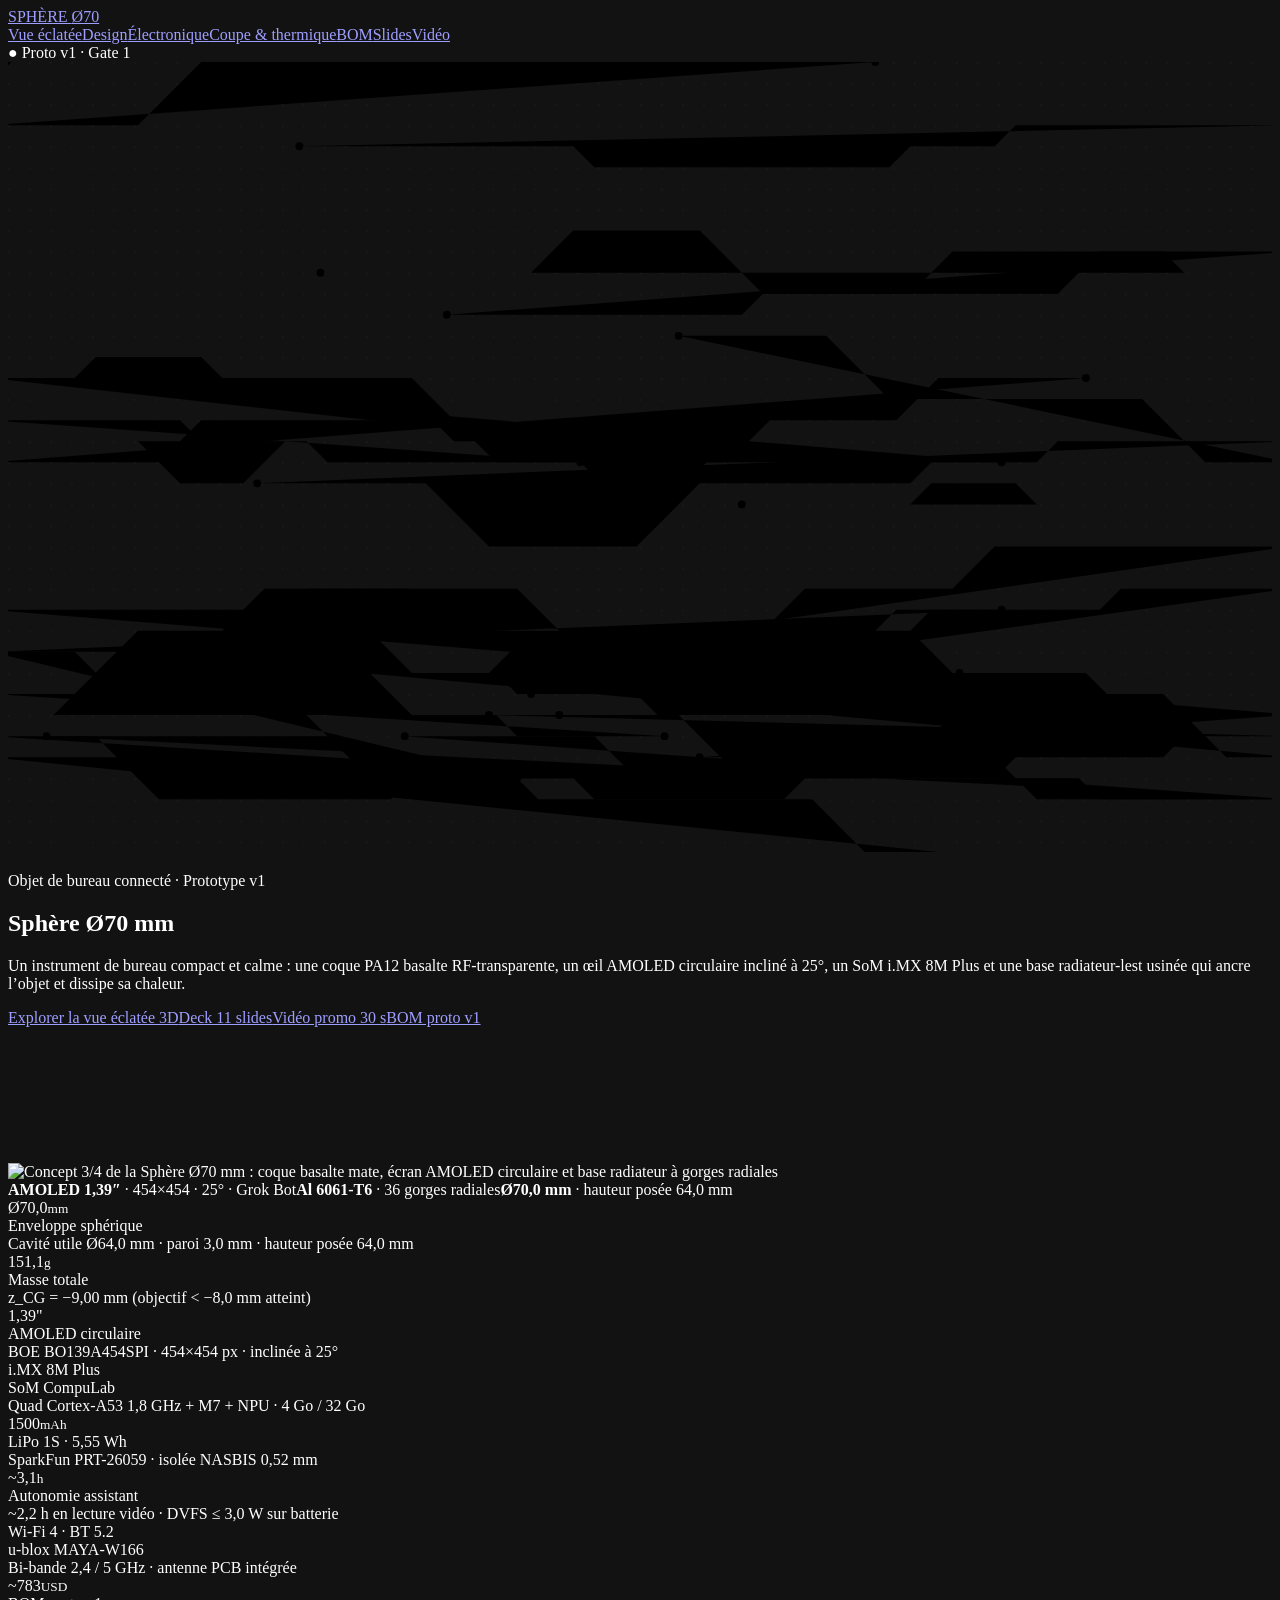
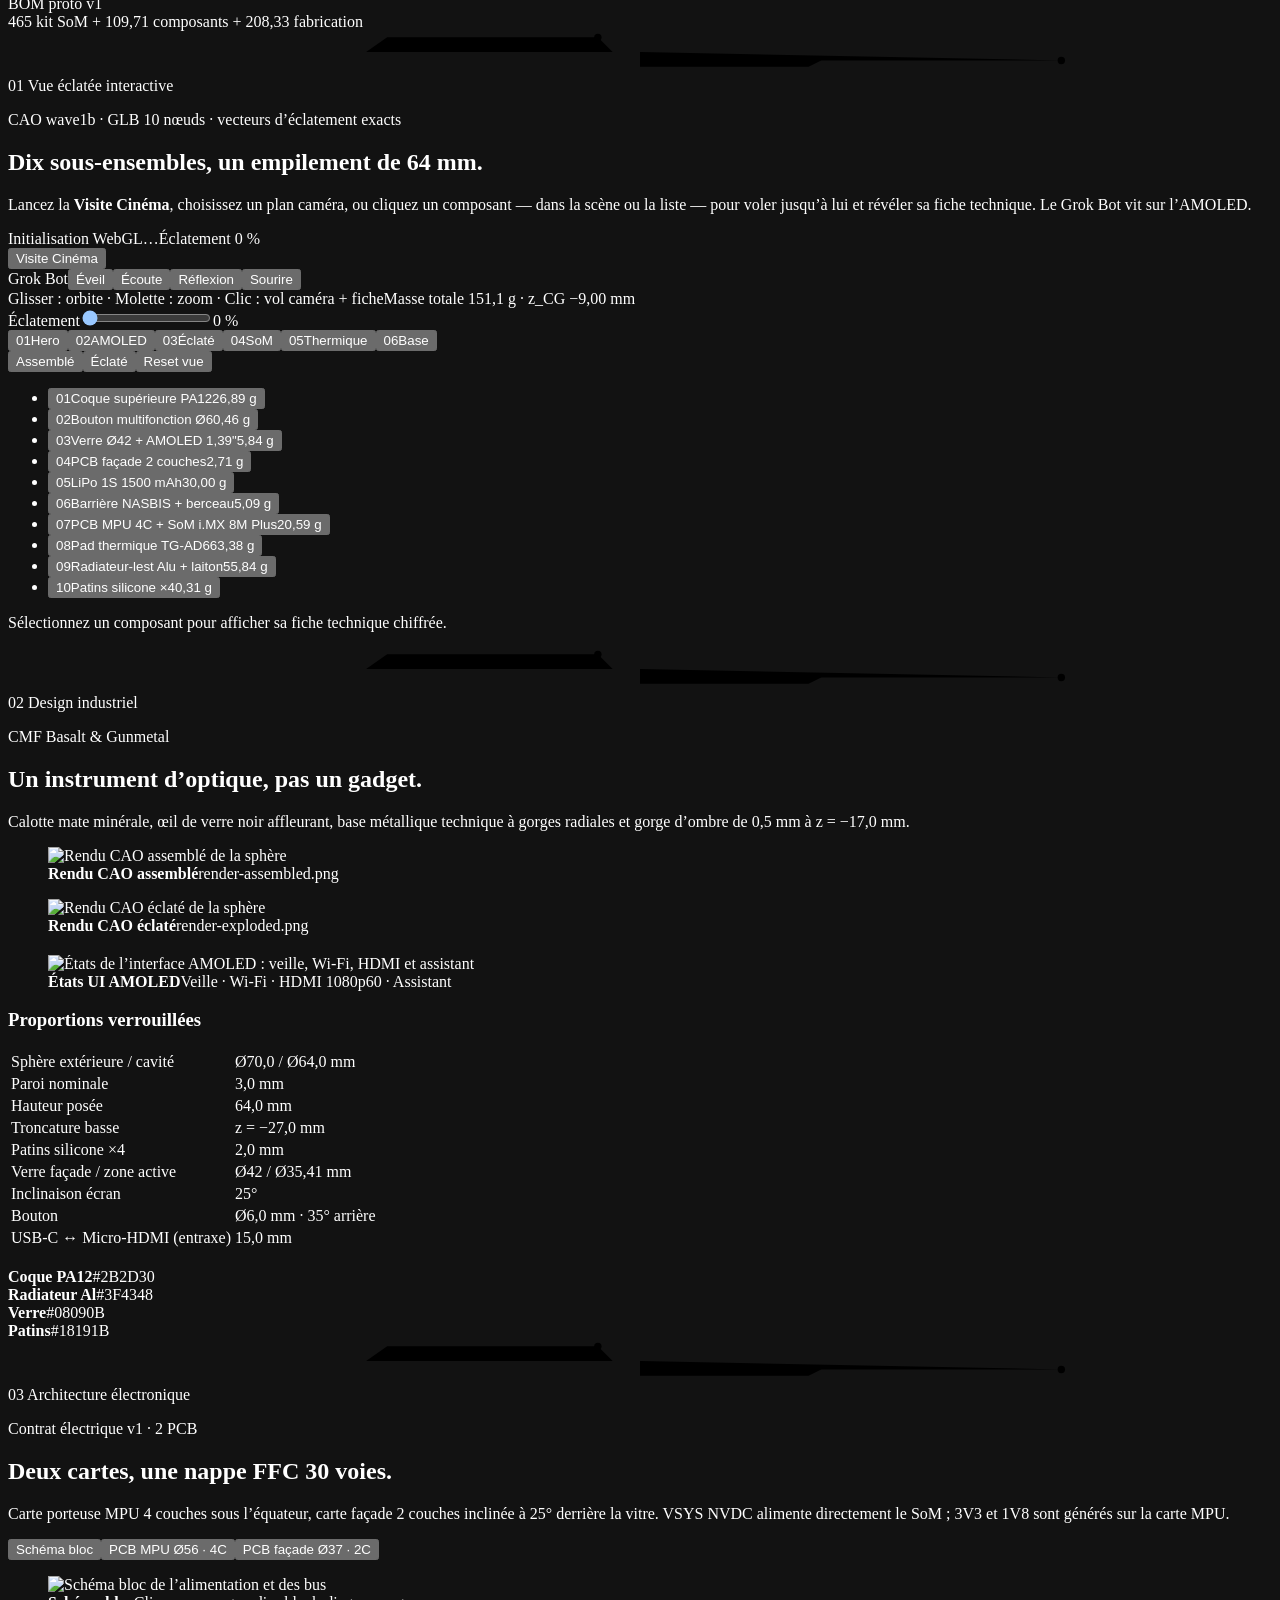
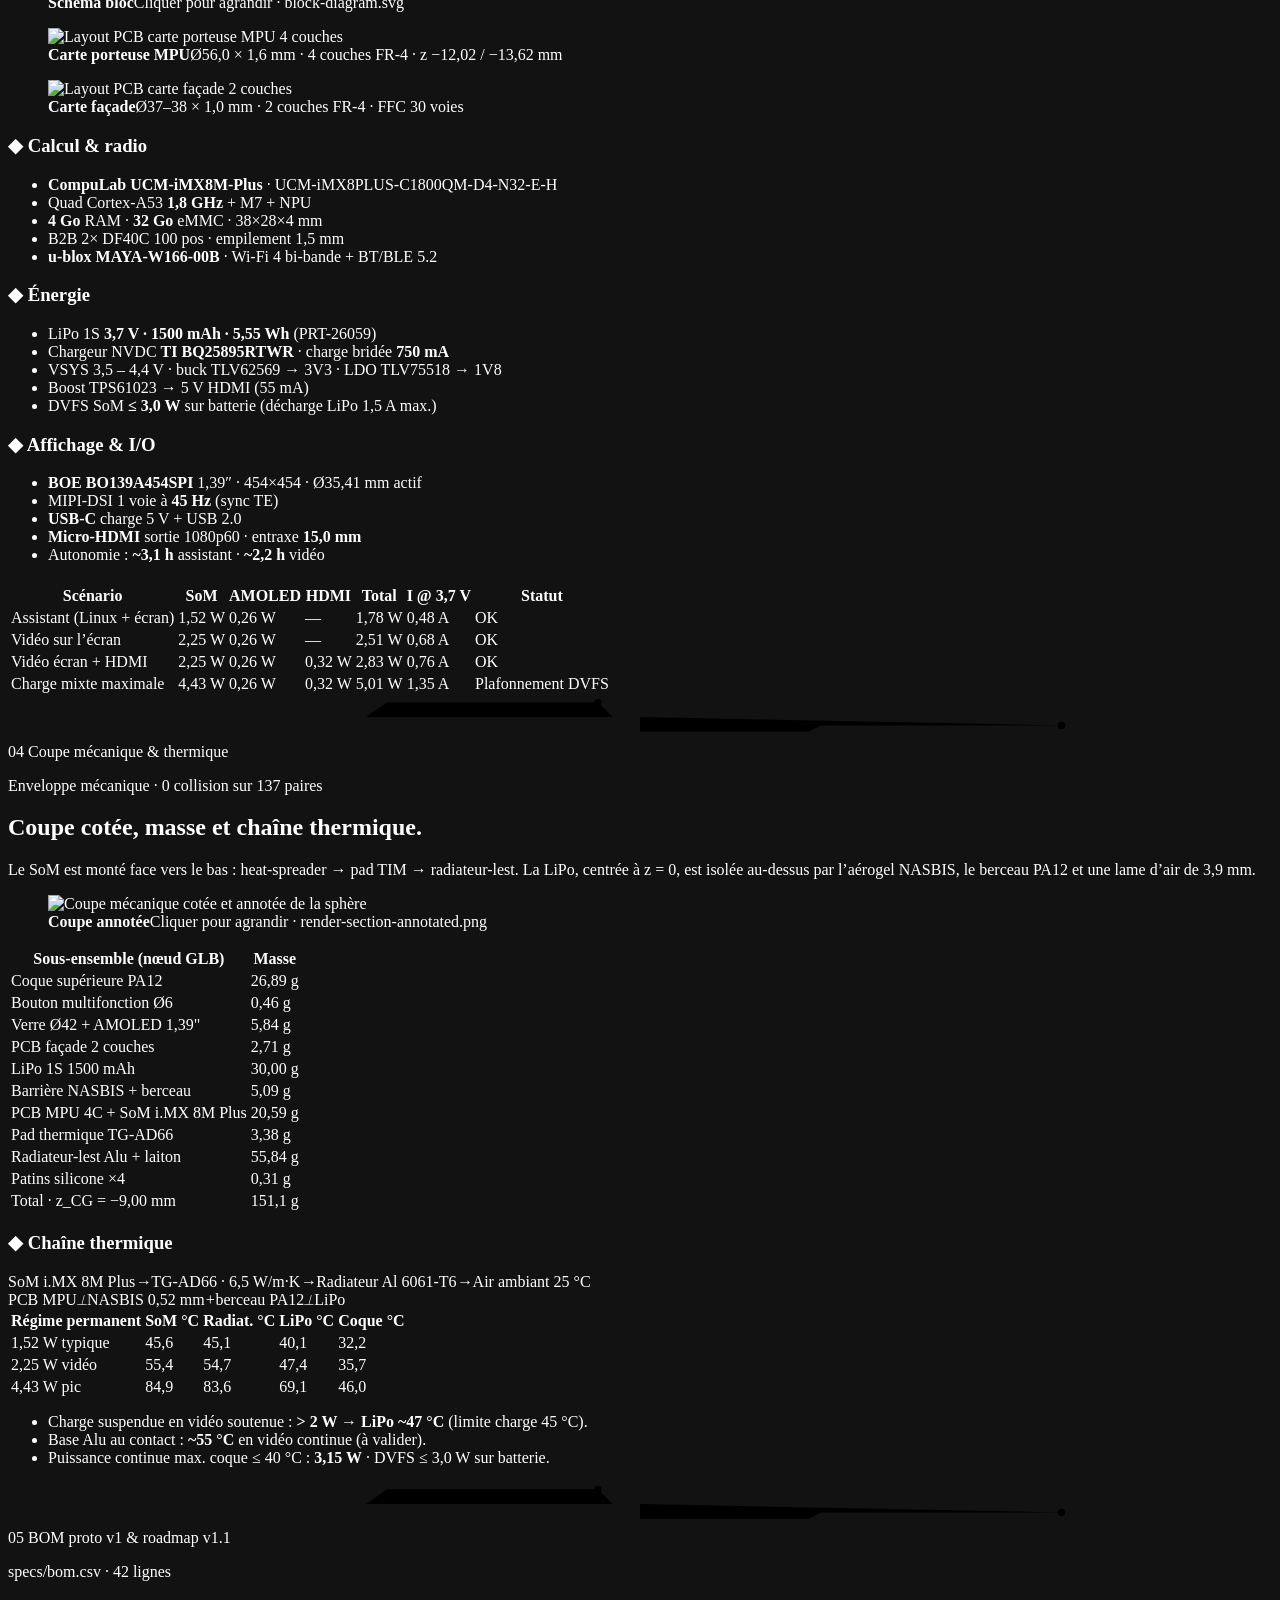
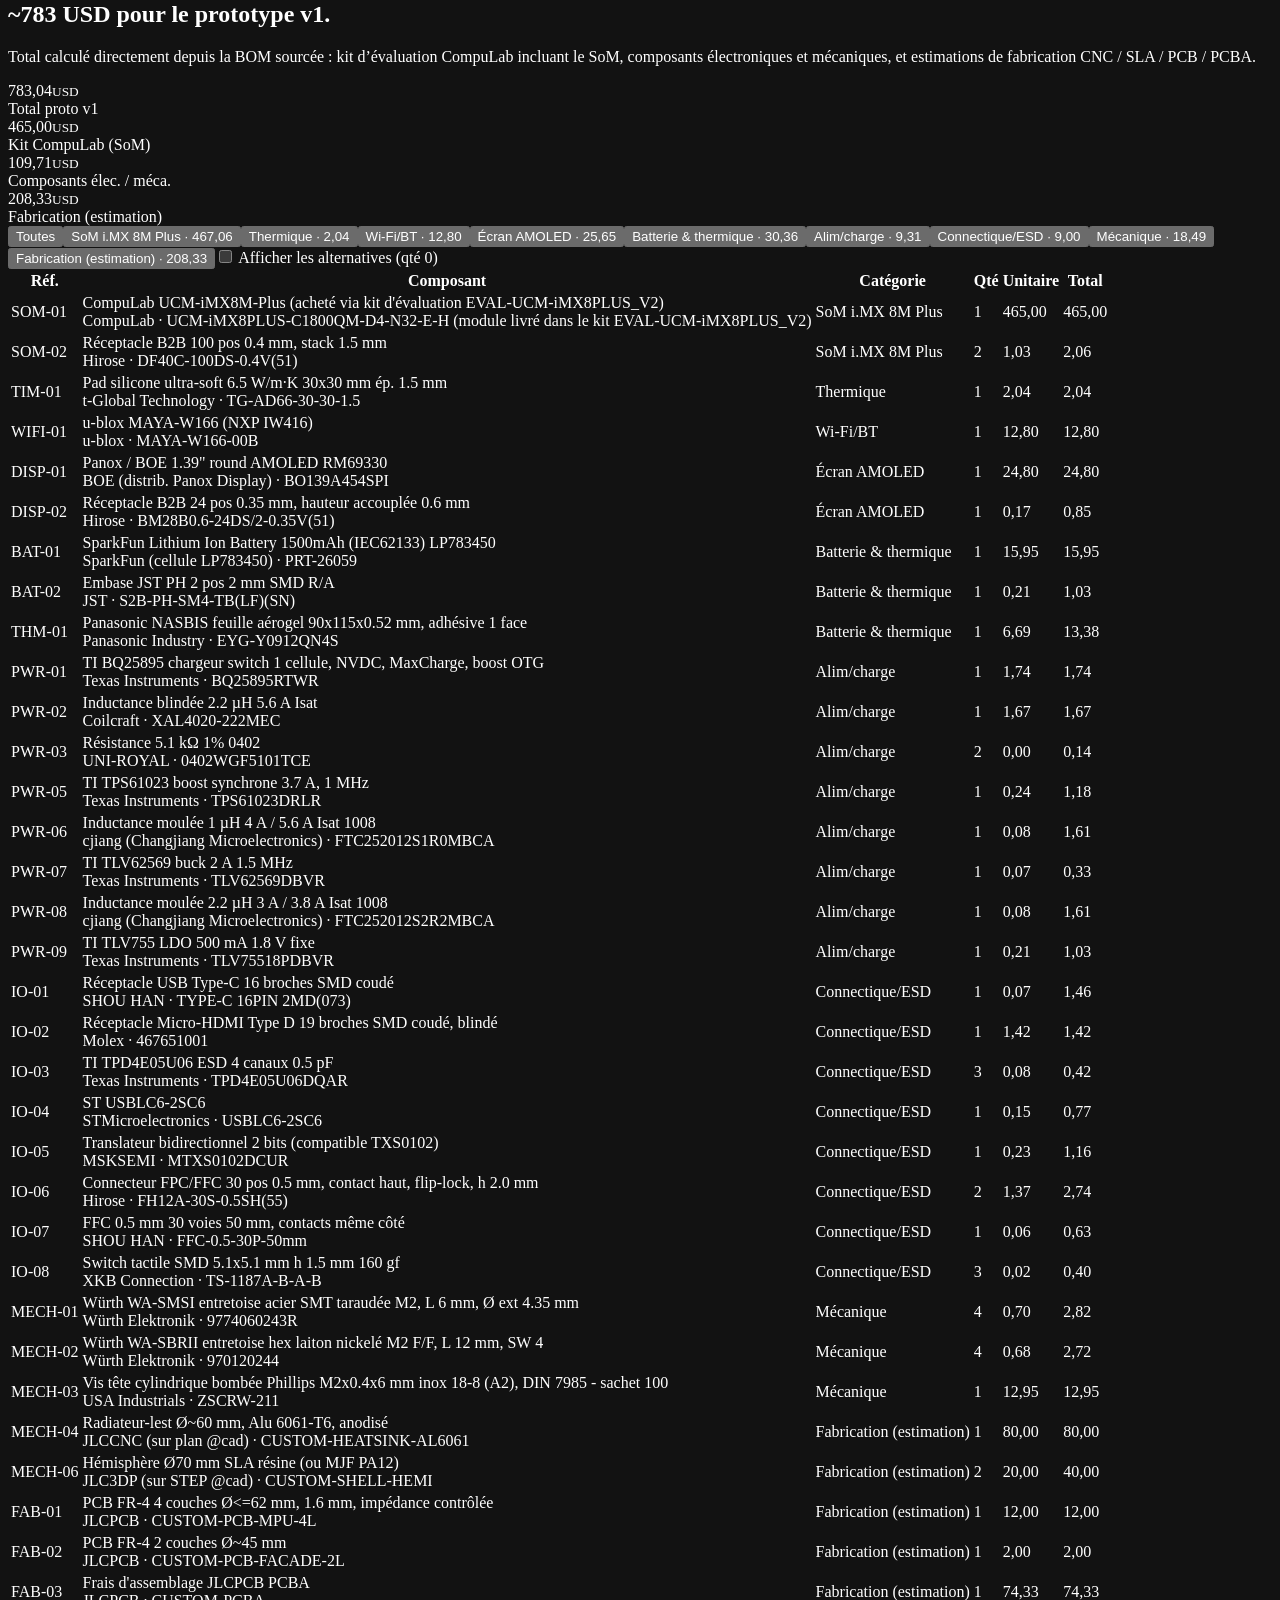
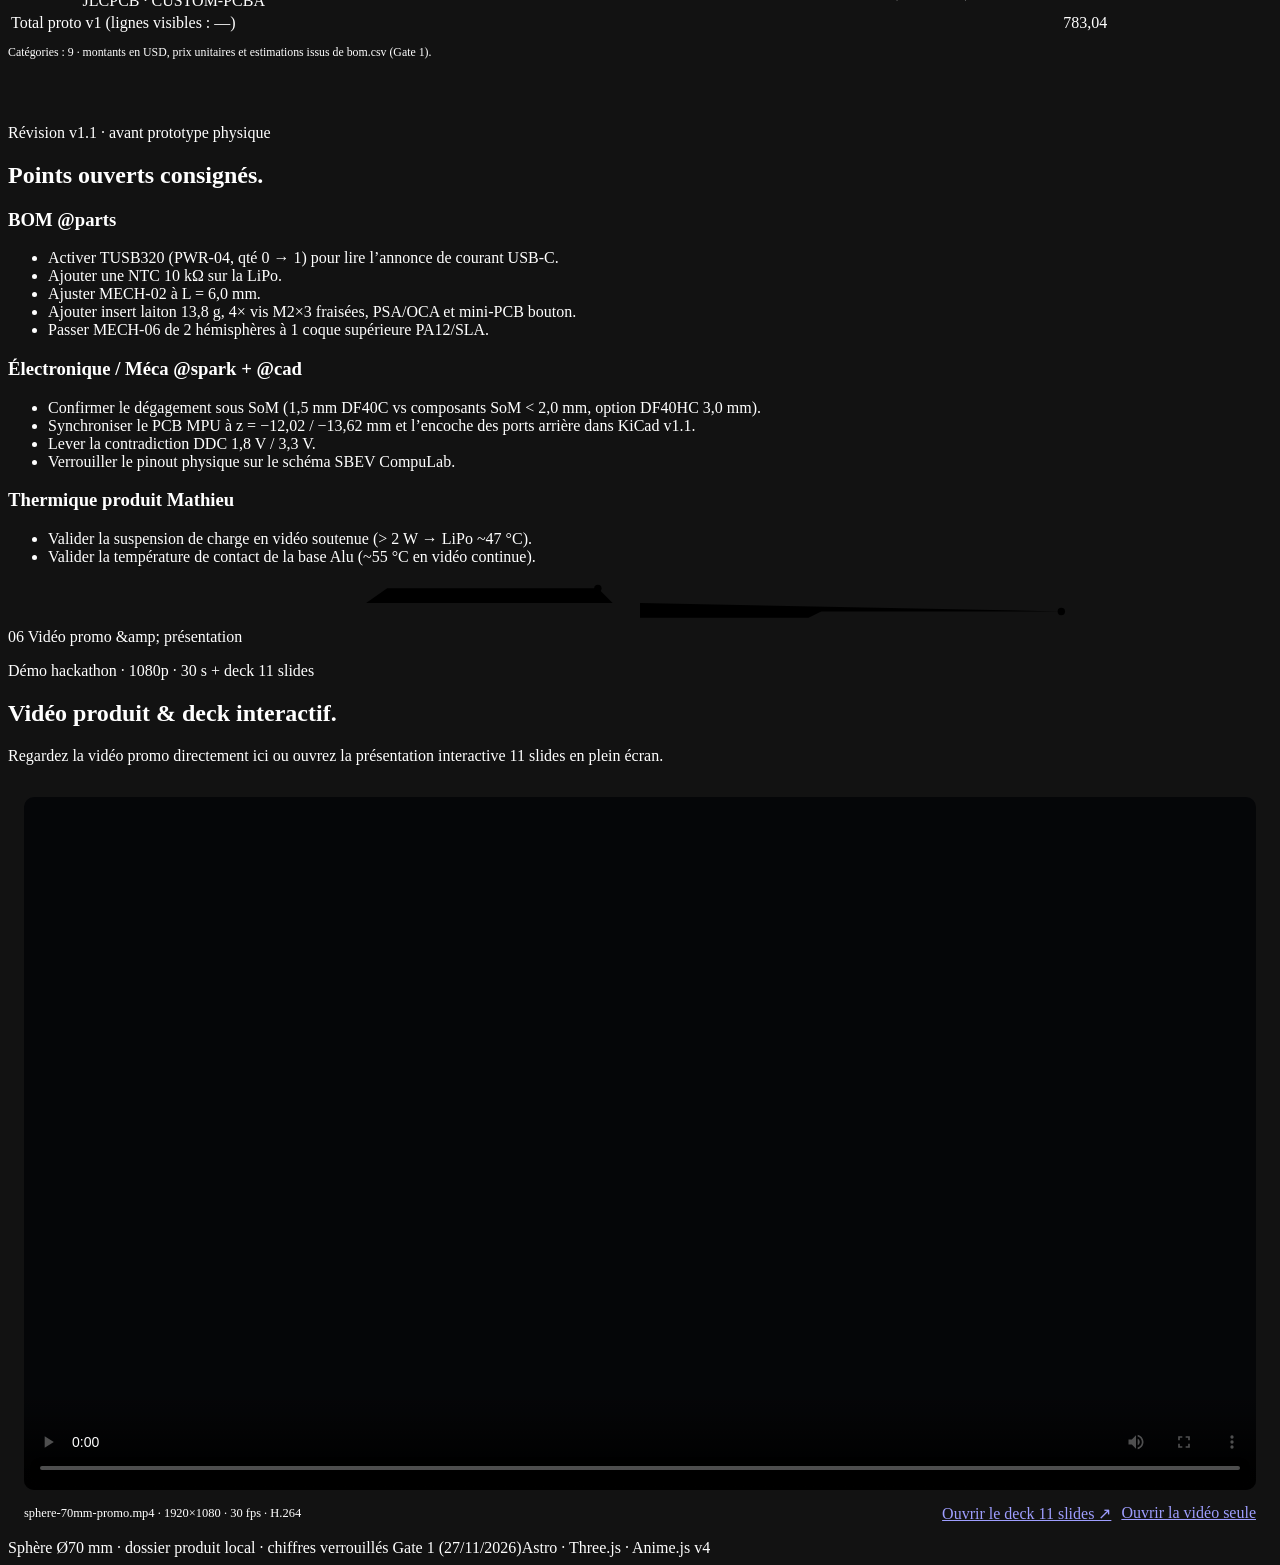
==== commit d39632d8: "feat: add Slides and Vidéo navigation plus embedded promo player Link the site nav to the deck and a" ====
--- a/index.html
+++ b/index.html
@@ -1 +1 @@
-<!DOCTYPE html><html lang="fr"><head><meta charset="utf-8"><meta name="viewport" content="width=device-width, initial-scale=1"><meta name="color-scheme" content="dark"><meta name="description" content="Sphère Ø70 mm — objet de bureau connecté : AMOLED 1,39″, SoM i.MX 8M Plus, LiPo 1500 mAh isolée, radiateur-lest Alu + laiton. Dossier produit prototype v1."><link rel="icon" href="data:image/svg+xml,%3Csvg xmlns='http://www.w3.org/2000/svg' viewBox='0 0 32 32'%3E%3Ccircle cx='16' cy='15' r='12' fill='%232B2D30'/%3E%3Ccircle cx='19' cy='12' r='5' fill='%2308090B' stroke='%235CE1E6' stroke-width='1.5'/%3E%3C/svg%3E"><title>Sphère Ø70 mm — Dossier produit prototype v1</title><link rel="stylesheet" href="/grok_test/_astro/index.B3SFAjbt.css"></head><body><header class="nav"><div class="wrap"><a class="brand" href="#top"><span class="brand-dot"></span>SPHÈRE <span class="cyan">Ø70</span></a><nav class="nav-links" aria-label="Sections"><a href="#eclatee">Vue éclatée</a><a href="#design">Design</a><a href="#electronique">Électronique</a><a href="#coupe">Coupe &amp; thermique</a><a href="#bom">BOM</a></nav><span class="chip"><span class="cyan">●</span> Proto v1 · Gate 1</span></div></header><main id="top"><!-- 1. HERO --><section class="hero"><svg class="pcb-traces " viewBox="0 0 1440 900" preserveAspectRatio="xMidYMid slice" aria-hidden="true"><defs><pattern id="pcbgrid-11" width="24" height="24" patternUnits="userSpaceOnUse"><circle cx="1" cy="1" r="0.8" fill="#5CE1E6" opacity="0.08"></circle></pattern></defs><rect width="1440" height="900" fill="url(#pcbgrid-11)"></rect><g class="trace" data-i="0"><path class="trace-path" d="M-20 72 H148 L220 0 H532 L556 -24 H772 L796 0 H988"></path><circle class="trace-via" cx="988" cy="0" r="4.5"></circle><circle class="trace-pulse" r="2.6" cx="0" cy="0"></circle></g><g class="trace" data-i="1"><path class="trace-path" d="M1460 240 H1340 L1316 216 H1076 L1028 264 H860 L788 192 H644 L596 240 H356"></path><circle class="trace-via" cx="356" cy="240" r="4.5"></circle><circle class="trace-pulse" r="2.6" cx="0" cy="0"></circle></g><g class="trace" data-i="2"><path class="trace-path" d="M-20 432 H148 L196 480 H268 L316 432 H556"></path><circle class="trace-via" cx="556" cy="432" r="4.5"></circle><circle class="trace-pulse" r="2.6" cx="0" cy="0"></circle></g><g class="trace" data-i="3"><path class="trace-path" d="M1460 72 H1148 L1124 96 H1028 L1004 120 H668 L644 96 H332"></path><circle class="trace-via" cx="332" cy="96" r="4.5"></circle><circle class="trace-pulse" r="2.6" cx="0" cy="0"></circle></g><g class="trace" data-i="4"><path class="trace-path" d="M-20 624 H316 L340 600 H460 L508 648 H844 L892 696 H1228 L1276 744 H1468"></path><circle class="trace-via" cx="1468" cy="744" r="4.5"></circle><circle class="trace-pulse" r="2.6" cx="0" cy="0"></circle></g><g class="trace" data-i="5"><path class="trace-path" d="M1460 552 H1124 L1076 600 H908 L860 648 H788"></path><circle class="trace-via" cx="788" cy="648" r="4.5"></circle><circle class="trace-pulse" r="2.6" cx="0" cy="0"></circle></g><g class="trace amber" data-i="6"><path class="trace-path" d="M-20 792 H244 L268 816 H580 L604 840 H916 L988 912 H1180"></path><circle class="trace-via" cx="1180" cy="912" r="4.5"></circle><circle class="trace-pulse" r="2.6" cx="0" cy="0"></circle></g><g class="trace" data-i="7"><path class="trace-path" d="M1460 456 H1364 L1292 384 H1004 L932 312 H764"></path><circle class="trace-via" cx="764" cy="312" r="4.5"></circle><circle class="trace-pulse" r="2.6" cx="0" cy="0"></circle></g><g class="trace amber" data-i="8"><path class="trace-path" d="M-20 360 H76 L100 336 H220 L244 360 H460 L532 432 H628"></path><circle class="trace-via" cx="628" cy="432" r="4.5"></circle><circle class="trace-pulse" r="2.6" cx="0" cy="0"></circle></g><g class="trace" data-i="9"><path class="trace-path" d="M1460 840 H1244 L1220 816 H908 L884 840 H668 L644 816 H428 L380 768 H44"></path><circle class="trace-via" cx="44" cy="768" r="4.5"></circle><circle class="trace-pulse" r="2.6" cx="0" cy="0"></circle></g><g class="trace" data-i="10"><path class="trace-path" d="M-20 768 H100 L172 840 H436 L460 816 H748"></path><circle class="trace-via" cx="748" cy="816" r="4.5"></circle><circle class="trace-pulse" r="2.6" cx="0" cy="0"></circle></g><g class="trace" data-i="11"><path class="trace-path" d="M1460 744 H1244 L1196 696 H1100 L1052 744 H740 L692 696 H404"></path><circle class="trace-via" cx="404" cy="696" r="4.5"></circle><circle class="trace-pulse" r="2.6" cx="0" cy="0"></circle></g><g class="trace" data-i="12"><path class="trace-path" d="M-20 744 H52 L124 672 H220 L244 696 H412 L460 744 H628"></path><circle class="trace-via" cx="628" cy="744" r="4.5"></circle><circle class="trace-pulse" r="2.6" cx="0" cy="0"></circle></g><g class="trace" data-i="13"><path class="trace-path" d="M1460 840 H1172 L1124 792 H884 L860 816 H716 L668 768 H452"></path><circle class="trace-via" cx="452" cy="768" r="4.5"></circle><circle class="trace-pulse" r="2.6" cx="0" cy="0"></circle></g><g class="trace" data-i="14"><path class="trace-path" d="M-20 408 H196 L220 432 H340 L364 456 H652"></path><circle class="trace-via" cx="652" cy="456" r="4.5"></circle><circle class="trace-pulse" r="2.6" cx="0" cy="0"></circle></g><g class="trace" data-i="15"><path class="trace-path" d="M1460 504 H1172 L1148 480 H1052 L1028 504 H836"></path><circle class="trace-via" cx="836" cy="504" r="4.5"></circle><circle class="trace-pulse" r="2.6" cx="0" cy="0"></circle></g><g class="trace amber" data-i="16"><path class="trace-path" d="M-20 456 H172 L220 408 H508 L556 456 H820 L868 408 H1012 L1060 360 H1228"></path><circle class="trace-via" cx="1228" cy="360" r="4.5"></circle><circle class="trace-pulse" r="2.6" cx="0" cy="0"></circle></g><g class="trace" data-i="17"><path class="trace-path" d="M1460 600 H1268 L1244 624 H1052 L1004 672 H932 L884 720 H596"></path><circle class="trace-via" cx="596" cy="720" r="4.5"></circle><circle class="trace-pulse" r="2.6" cx="0" cy="0"></circle></g><g class="trace" data-i="18"><path class="trace-path" d="M-20 672 H220 L292 600 H580 L652 672 H964 L1012 624 H1132"></path><circle class="trace-via" cx="1132" cy="624" r="4.5"></circle><circle class="trace-pulse" r="2.6" cx="0" cy="0"></circle></g><g class="trace amber" data-i="19"><path class="trace-path" d="M1460 432 H1196 L1172 456 H1052 L1028 480 H788 L716 552 H548 L476 480 H284"></path><circle class="trace-via" cx="284" cy="480" r="4.5"></circle><circle class="trace-pulse" r="2.6" cx="0" cy="0"></circle></g><g class="trace" data-i="20"><path class="trace-path" d="M-20 720 H220 L244 744 H556 L580 768 H748"></path><circle class="trace-via" cx="748" cy="768" r="4.5"></circle><circle class="trace-pulse" r="2.6" cx="0" cy="0"></circle></g><g class="trace amber" data-i="21"><path class="trace-path" d="M1460 768 H1340 L1316 792 H1148 L1124 816 H836 L764 744 H548"></path><circle class="trace-via" cx="548" cy="744" r="4.5"></circle><circle class="trace-pulse" r="2.6" cx="0" cy="0"></circle></g><g class="trace" data-i="22"><path class="trace-path" d="M-20 696 H100 L148 648 H412 L460 696 H556 L580 720 H892 L916 696 H1084"></path><circle class="trace-via" cx="1084" cy="696" r="4.5"></circle><circle class="trace-pulse" r="2.6" cx="0" cy="0"></circle></g><g class="trace amber" data-i="23"><path class="trace-path" d="M1460 216 H1244 L1196 264 H860 L836 288 H500"></path><circle class="trace-via" cx="500" cy="288" r="4.5"></circle><circle class="trace-pulse" r="2.6" cx="0" cy="0"></circle></g><g class="trace" data-i="24"><path class="trace-path" d="M-20 360 H172 L196 384 H460 L508 432 H628 L676 480 H772 L796 456 H1132"></path><circle class="trace-via" cx="1132" cy="456" r="4.5"></circle><circle class="trace-pulse" r="2.6" cx="0" cy="0"></circle></g><g class="trace" data-i="25"><path class="trace-path" d="M1460 792 H1388 L1316 720 H1100 L1028 648 H812 L788 672 H572 L548 696 H404"></path><circle class="trace-via" cx="404" cy="696" r="4.5"></circle><circle class="trace-pulse" r="2.6" cx="0" cy="0"></circle></g><g class="trace" data-i="26"><path class="trace-path" d="M-20 672 H76 L148 744 H340 L412 816 H580"></path><circle class="trace-via" cx="580" cy="816" r="4.5"></circle><circle class="trace-pulse" r="2.6" cx="0" cy="0"></circle></g><g class="trace" data-i="27"><path class="trace-path" d="M1460 744 H1268 L1244 720 H1100 L1028 792 H788"></path><circle class="trace-via" cx="788" cy="792" r="4.5"></circle><circle class="trace-pulse" r="2.6" cx="0" cy="0"></circle></g></svg><div class="wrap"><div class="hero-grid"><div><p class="eyebrow">Objet de bureau connecté · Prototype v1</p><h1>Sphère <span class="o">Ø70</span>&nbsp;mm</h1><p class="lead">Un instrument de bureau compact et calme : une coque PA12 basalte RF-transparente, un œil AMOLED circulaire incliné à 25°, un SoM i.MX 8M Plus et une base radiateur-lest usinée qui ancre l’objet et dissipe sa chaleur.</p><div class="hero-ctas"><a class="btn primary" href="#eclatee">Explorer la vue éclatée 3D</a><a class="btn" href="#bom">BOM proto v1</a></div></div><div class="hero-visual"><div class="hero-frame"><img src="/grok_test/assets/sphere-70mm-concept-3quarter.jpg" width="1152" height="864" alt="Concept 3/4 de la Sphère Ø70 mm : coque basalte mate, écran AMOLED circulaire et base radiateur à gorges radiales" fetchpriority="high"><canvas class="hero-face" id="hero-face" aria-hidden="true"></canvas></div><span class="hero-tag t1"><b>AMOLED 1,39″</b> · 454×454 · 25° · Grok Bot</span><span class="hero-tag t2"><b>Al 6061-T6</b> · 36 gorges radiales</span><span class="hero-tag t3"><b>Ø70,0 mm</b> · hauteur posée 64,0 mm</span></div></div><div class="stats"><div class="stat card"><div class="stat-value">Ø70,0<small>mm</small></div><div class="stat-label">Enveloppe sphérique</div><div class="stat-detail">Cavité utile Ø64,0 mm · paroi 3,0 mm · hauteur posée 64,0 mm</div></div><div class="stat card"><div class="stat-value">151,1<small>g</small></div><div class="stat-label">Masse totale</div><div class="stat-detail">z_CG = −9,00 mm (objectif &lt; −8,0 mm atteint)</div></div><div class="stat card"><div class="stat-value">1,39&quot;</div><div class="stat-label">AMOLED circulaire</div><div class="stat-detail">BOE BO139A454SPI · 454×454 px · inclinée à 25°</div></div><div class="stat card"><div class="stat-value">i.MX 8M Plus</div><div class="stat-label">SoM CompuLab</div><div class="stat-detail">Quad Cortex-A53 1,8 GHz + M7 + NPU · 4 Go / 32 Go</div></div><div class="stat card"><div class="stat-value">1500<small>mAh</small></div><div class="stat-label">LiPo 1S · 5,55 Wh</div><div class="stat-detail">SparkFun PRT-26059 · isolée NASBIS 0,52 mm</div></div><div class="stat card"><div class="stat-value">~3,1<small>h</small></div><div class="stat-label">Autonomie assistant</div><div class="stat-detail">~2,2 h en lecture vidéo · DVFS ≤ 3,0 W sur batterie</div></div><div class="stat card"><div class="stat-value">Wi-Fi 4 · BT 5.2</div><div class="stat-label">u-blox MAYA-W166</div><div class="stat-detail">Bi-bande 2,4 / 5 GHz · antenne PCB intégrée</div></div><div class="stat card"><div class="stat-value">~783<small>USD</small></div><div class="stat-label">BOM proto v1</div><div class="stat-detail">465 kit SoM + 109,71 composants + 208,33 fabrication</div></div></div></div></section><!-- 2. VUE ÉCLATÉE 3D --><div class="divider" aria-hidden="true"><svg viewBox="0 0 1200 40" preserveAspectRatio="none"><path class="div-path" d="M0 20 H340 L360 6 H560 L574 20 H1200"></path><path class="div-path amber" d="M600 20 V34 H760 L772 28 H1000"></path><circle class="div-via" cx="560" cy="6" r="3.5"></circle><circle class="div-via" cx="1000" cy="28" r="3.5"></circle></svg><span class="divider-label"><span class="mono">01</span> Vue éclatée interactive</span></div><section id="eclatee"><div class="wrap"><div class="section-head"><p class="eyebrow">CAO wave1b · GLB 10 nœuds · vecteurs d’éclatement exacts</p><h2>Dix sous-ensembles, un empilement de 64 mm.</h2><p class="lead">Lancez la <b class="cyan">Visite Cinéma</b>, choisissez un plan caméra, ou cliquez un composant — dans la scène ou la liste — pour voler jusqu’à lui et révéler sa fiche technique. Le Grok Bot vit sur l’AMOLED.</p></div><div class="viewer-grid"><div class="stage card" id="stage"><div class="stage-hud"><div class="hud-left"><span id="viewer-status" class="live">Initialisation WebGL…</span><span id="viewer-explode-hud">Éclatement 0 %</span></div><button class="tour-btn" id="btn-tour" type="button" aria-pressed="false"><span class="tour-ico" aria-hidden="true"></span><span id="tour-label">Visite Cinéma</span></button></div><div class="stage-chapter" id="stage-chapter" aria-live="polite" hidden><span id="chapter-label"></span><i><b id="tour-progress"></b></i></div><div class="mood-bar" role="group" aria-label="Humeur du Grok Bot"><span class="mood-title">Grok Bot</span><button type="button" class="mood" data-mood="eveil" aria-pressed="true">Éveil</button><button type="button" class="mood" data-mood="ecoute" aria-pressed="false">Écoute</button><button type="button" class="mood" data-mood="reflexion" aria-pressed="false">Réflexion</button><button type="button" class="mood" data-mood="sourire" aria-pressed="false">Sourire</button></div><div class="stage-foot"><span>Glisser : orbite · Molette : zoom · Clic : vol caméra + fiche</span><span>Masse totale 151,1 g · z_CG −9,00 mm</span></div></div><div class="panel"><div class="controls card"><div class="slider-row"><label for="explode">Éclatement</label><input id="explode" type="range" min="0" max="100" step="1" value="0"><output id="explode-out" for="explode">0 %</output></div><div class="chapter-row" role="group" aria-label="Plans caméra"><button class="chap" type="button" data-preset="hero" aria-pressed="false"><span class="n">01</span>Hero</button><button class="chap" type="button" data-preset="amoled" aria-pressed="false"><span class="n">02</span>AMOLED</button><button class="chap" type="button" data-preset="exploded" aria-pressed="false"><span class="n">03</span>Éclaté</button><button class="chap" type="button" data-preset="som" aria-pressed="false"><span class="n">04</span>SoM</button><button class="chap" type="button" data-preset="thermal" aria-pressed="false"><span class="n">05</span>Thermique</button><button class="chap" type="button" data-preset="base" aria-pressed="false"><span class="n">06</span>Base</button></div><div class="btn-row"><button class="btn" id="btn-assembled" type="button">Assemblé</button><button class="btn" id="btn-exploded" type="button">Éclaté</button><button class="btn" id="btn-reset" type="button">Reset vue</button></div></div><ul class="parts card" id="parts"><li><button type="button" data-part="upper_shell" aria-pressed="false"><span class="n">01</span><span>Coque supérieure PA12</span><span class="m">26,89 g</span></button></li><li><button type="button" data-part="power_button" aria-pressed="false"><span class="n">02</span><span>Bouton multifonction Ø6</span><span class="m">0,46 g</span></button></li><li><button type="button" data-part="cover_glass_amoled" aria-pressed="false"><span class="n">03</span><span>Verre Ø42 + AMOLED 1,39&quot;</span><span class="m">5,84 g</span></button></li><li><button type="button" data-part="pcb_facade" aria-pressed="false"><span class="n">04</span><span>PCB façade 2 couches</span><span class="m">2,71 g</span></button></li><li><button type="button" data-part="lipo_battery" aria-pressed="false"><span class="n">05</span><span>LiPo 1S 1500 mAh</span><span class="m">30,00 g</span></button></li><li><button type="button" data-part="thermal_barrier_nasbis" aria-pressed="false"><span class="n">06</span><span>Barrière NASBIS + berceau</span><span class="m">5,09 g</span></button></li><li><button type="button" data-part="pcb_mpu_som" aria-pressed="false"><span class="n">07</span><span>PCB MPU 4C + SoM i.MX 8M Plus</span><span class="m">20,59 g</span></button></li><li><button type="button" data-part="thermal_pad" aria-pressed="false"><span class="n">08</span><span>Pad thermique TG-AD66</span><span class="m">3,38 g</span></button></li><li><button type="button" data-part="heatsink_base" aria-pressed="false"><span class="n">09</span><span>Radiateur-lest Alu + laiton</span><span class="m">55,84 g</span></button></li><li><button type="button" data-part="silicone_foot" aria-pressed="false"><span class="n">10</span><span>Patins silicone ×4</span><span class="m">0,31 g</span></button></li></ul><div class="sheet card" id="sheet" aria-live="polite"><p class="sheet-empty" data-empty>Sélectionnez un composant pour afficher sa fiche technique chiffrée.</p><article data-sheet="upper_shell" hidden><div class="sheet-head"><div><span class="mono" style="color: var(--cyan); font-size:.75rem">01 / 10</span><h3>Coque supérieure PA12</h3></div><div class="sheet-mass">26,89 g</div></div><p class="sheet-ref">MECH-06 · coque monobloc (v1.1)</p><p class="sheet-role">Enveloppe RF-transparente qui laisse passer le Wi-Fi/BT et encadre la façade inclinée.</p><dl class="kv"><dt>Matériau</dt><dd>PA12 MJF / SLA · gris Basalte #2B2D30 mat</dd><dt>Diamètre ext.</dt><dd>Ø70,0 mm</dd><dt>Cavité utile</dt><dd>Ø64,0 mm</dd><dt>Paroi</dt><dd>3,0 mm</dd><dt>Étendue Z</dt><dd>−16,75 → +35,0 mm</dd><dt>Part de masse</dt><dd>17,8 % de 151,1 g</dd></dl><div class="massbar"><span style="width:48.1554441260745%"></span></div></article><article data-sheet="power_button" hidden><div class="sheet-head"><div><span class="mono" style="color: var(--amber); font-size:.75rem">02 / 10</span><h3>Bouton multifonction Ø6</h3></div><div class="sheet-mass">0,46 g</div></div><p class="sheet-ref">IO-08 · TS-1187A-B-A-B</p><p class="sheet-role">Bouton affleurant au pôle supérieur arrière, accessible à l’index sans déplacer la sphère.</p><dl class="kv"><dt>Matériau</dt><dd>Aluminium anodisé ton-sur-ton #3F4348</dd><dt>Diamètre</dt><dd>Ø6,0 mm</dd><dt>Position</dt><dd>35° derrière le zénith</dd><dt>Switch</dt><dd>SMD 5,1×5,1 mm · 160 gf</dd><dt>Mini-PCB</dt><dd>bouton dédié</dd><dt>Part de masse</dt><dd>0,3 % de 151,1 g</dd></dl><div class="massbar"><span style="width:0.82378223495702%"></span></div></article><article data-sheet="cover_glass_amoled" hidden><div class="sheet-head"><div><span class="mono" style="color: var(--cyan); font-size:.75rem">03 / 10</span><h3>Verre Ø42 + AMOLED 1,39&quot;</h3></div><div class="sheet-mass">5,84 g</div></div><p class="sheet-ref">DISP-01 · Panox / BOE BO139A454SPI</p><p class="sheet-role">Œil de la sphère : écran circulaire incliné à 25° vers l’utilisateur.</p><dl class="kv"><dt>Matériau</dt><dd>Verre Ø42 × 1,0 mm affleurant + OCA + dalle AMOLED</dd><dt>Résolution</dt><dd>454×454 px</dd><dt>Zone active</dt><dd>Ø35,41 mm</dd><dt>Interface</dt><dd>MIPI-DSI 1 voie · 45 Hz (TE)</dd><dt>Inclinaison</dt><dd>25°</dd><dt>Conso.</dt><dd>260 mW typ. (100 % blanc)</dd><dt>Part de masse</dt><dd>3,9 % de 151,1 g</dd></dl><div class="massbar"><span style="width:10.458452722063036%"></span></div></article><article data-sheet="pcb_facade" hidden><div class="sheet-head"><div><span class="mono" style="color: var(--cyan); font-size:.75rem">04 / 10</span><h3>PCB façade 2 couches</h3></div><div class="sheet-mass">2,71 g</div></div><p class="sheet-ref">FAB-02 · FH12A-30S-0.5SH · BM28 24 pos</p><p class="sheet-role">Porte la dalle AMOLED et le relais vers la carte MPU par nappe FFC 30 voies.</p><dl class="kv"><dt>Matériau</dt><dd>FR-4 2 couches · 1,0 mm</dd><dt>Diamètre</dt><dd>Ø37–38 mm</dd><dt>Épaisseur</dt><dd>1,0 mm</dd><dt>Liaison</dt><dd>FFC 30 voies 0,5 mm</dd><dt>Inclinaison</dt><dd>25° (parallèle au verre)</dd><dt>Part de masse</dt><dd>1,8 % de 151,1 g</dd></dl><div class="massbar"><span style="width:4.853151862464182%"></span></div></article><article data-sheet="lipo_battery" hidden><div class="sheet-head"><div><span class="mono" style="color: var(--amber); font-size:.75rem">05 / 10</span><h3>LiPo 1S 1500 mAh</h3></div><div class="sheet-mass">30,00 g</div></div><p class="sheet-ref">BAT-01 · SparkFun PRT-26059</p><p class="sheet-role">Réserve d’énergie centrée à z = 0, au point de jeu radial maximal de la cavité.</p><dl class="kv"><dt>Matériau</dt><dd>Lithium-polymère 1 cellule · IEC 62133</dd><dt>Tension / capacité</dt><dd>3,7 V · 1500 mAh · 5,55 Wh</dd><dt>Dimensions</dt><dd>51,5 × 34 × 7,8 mm</dd><dt>Jeu aux coins</dt><dd>0,90 mm nominal · 0,54 mm pire cas</dd><dt>Charge</dt><dd>BQ25895 bridé à 750 mA</dd><dt>Décharge max.</dt><dd>1,5 A</dd><dt>Part de masse</dt><dd>19,9 % de 151,1 g</dd></dl><div class="massbar"><span style="width:53.72492836676217%"></span></div></article><article data-sheet="thermal_barrier_nasbis" hidden><div class="sheet-head"><div><span class="mono" style="color: var(--amber); font-size:.75rem">06 / 10</span><h3>Barrière NASBIS + berceau</h3></div><div class="sheet-mass">5,09 g</div></div><p class="sheet-ref">THM-01 · Panasonic EYG-Y0912QN4S · MECH-02</p><p class="sheet-role">Isole la LiPo de la carte MPU : aérogel, berceau et lame d’air de 3,9 mm.</p><dl class="kv"><dt>Matériau</dt><dd>Aérogel NASBIS 0,52 mm + berceau PA12 1,6 mm</dd><dt>Épaisseur NASBIS</dt><dd>0,52 mm</dd><dt>Conductivité</dt><dd>0,022 W/m·K</dd><dt>Entretoises</dt><dd>4× M2 F/F L = 6,0 mm</dd><dt>R PCB → LiPo</dt><dd>100 K/W</dd><dt>Part de masse</dt><dd>3,4 % de 151,1 g</dd></dl><div class="massbar"><span style="width:9.115329512893982%"></span></div></article><article data-sheet="pcb_mpu_som" hidden><div class="sheet-head"><div><span class="mono" style="color: var(--cyan); font-size:.75rem">07 / 10</span><h3>PCB MPU 4C + SoM i.MX 8M Plus</h3></div><div class="sheet-mass">20,59 g</div></div><p class="sheet-ref">FAB-01 · SOM-01 UCM-iMX8PLUS-C1800QM-D4-N32-E-H</p><p class="sheet-role">Carte porteuse : SoM face vers le radiateur, énergie, Wi-Fi/BT et connectique arrière.</p><dl class="kv"><dt>Matériau</dt><dd>FR-4 4 couches 1,6 mm · impédance contrôlée</dd><dt>Carte</dt><dd>Ø56,0 mm × 1,6 mm · z −12,02 / −13,62</dd><dt>SoM</dt><dd>Quad A53 1,8 GHz + M7 + NPU</dd><dt>Mémoire</dt><dd>4 Go RAM · 32 Go eMMC</dd><dt>Radio</dt><dd>MAYA-W166 · Wi-Fi 4 + BT 5.2</dd><dt>Ports</dt><dd>USB-C + Micro-HDMI · entraxe 15,0 mm</dd><dt>Budget batterie</dt><dd>DVFS ≤ 3,0 W</dd><dt>Part de masse</dt><dd>13,6 % de 151,1 g</dd></dl><div class="massbar"><span style="width:36.87320916905444%"></span></div></article><article data-sheet="thermal_pad" hidden><div class="sheet-head"><div><span class="mono" style="color: var(--amber); font-size:.75rem">08 / 10</span><h3>Pad thermique TG-AD66</h3></div><div class="sheet-mass">3,38 g</div></div><p class="sheet-ref">TIM-01 · TG-AD66-30-30-1.5</p><p class="sheet-role">Interface entre le heat-spreader du SoM et le radiateur-lest.</p><dl class="kv"><dt>Matériau</dt><dd>Silicone ultra-soft 6,5 W/m·K</dd><dt>Format</dt><dd>30 × 30 × 1,5 mm</dd><dt>Comprimé</dt><dd>1,25 mm (−17 %)</dd><dt>Conductivité</dt><dd>6,5 W/m·K</dd><dt>R_JH</dt><dd>0,33 K/W</dd><dt>Part de masse</dt><dd>2,2 % de 151,1 g</dd></dl><div class="massbar"><span style="width:6.053008595988539%"></span></div></article><article data-sheet="heatsink_base" hidden><div class="sheet-head"><div><span class="mono" style="color: var(--amber); font-size:.75rem">09 / 10</span><h3>Radiateur-lest Alu + laiton</h3></div><div class="sheet-mass">55,84 g</div></div><p class="sheet-ref">MECH-04 · Al 6061-T6 CNC + insert C36000</p><p class="sheet-role">Dissipe le SoM et abaisse le centre de gravité pour la stabilité.</p><dl class="kv"><dt>Matériau</dt><dd>Alu anodisé gunmetal #3F4348 + laiton Ø30 × 2,3 mm</dd><dt>Gorges</dt><dd>36 radiales + gorge d’ombre 0,5 mm (z −17,0)</dd><dt>Insert lest</dt><dd>laiton 13,8 g</dd><dt>Étendue Z</dt><dd>−27,0 → −17,25 mm</dd><dt>Contact vidéo</dt><dd>~55 °C (à valider v1.1)</dd><dt>Part de masse</dt><dd>37,0 % de 151,1 g</dd></dl><div class="massbar"><span style="width:100%"></span></div></article><article data-sheet="silicone_foot" hidden><div class="sheet-head"><div><span class="mono" style="color: var(--cyan); font-size:.75rem">10 / 10</span><h3>Patins silicone ×4</h3></div><div class="sheet-mass">0,31 g</div></div><p class="sheet-ref">Patins antidérapants</p><p class="sheet-role">Antidérapage et lame d’air de 2,0 mm sous la base radiateur.</p><dl class="kv"><dt>Matériau</dt><dd>Silicone · #18191B</dd><dt>Hauteur</dt><dd>2,0 mm</dd><dt>Lame d’air</dt><dd>2,0 mm</dd><dt>Basculement</dt><dd>46,3° arrière · 27,3° latéral</dd><dt>Part de masse</dt><dd>0,2 % de 151,1 g</dd></dl><div class="massbar"><span style="width:0.5551575931232091%"></span></div></article></div></div></div></div></section><!-- 3. DESIGN INDUSTRIEL --><div class="divider" aria-hidden="true"><svg viewBox="0 0 1200 40" preserveAspectRatio="none"><path class="div-path" d="M0 20 H340 L360 6 H560 L574 20 H1200"></path><path class="div-path amber" d="M600 20 V34 H760 L772 28 H1000"></path><circle class="div-via" cx="560" cy="6" r="3.5"></circle><circle class="div-via" cx="1000" cy="28" r="3.5"></circle></svg><span class="divider-label"><span class="mono">02</span> Design industriel</span></div><section id="design"><div class="wrap"><div class="section-head"><p class="eyebrow">CMF Basalt &amp; Gunmetal</p><h2>Un instrument d’optique, pas un gadget.</h2><p class="lead">Calotte mate minérale, œil de verre noir affleurant, base métallique technique à gorges radiales et gorge d’ombre de 0,5 mm à z = −17,0 mm.</p></div><div class="grid-2"><figure class="fig card"><img class="zoomable" src="/grok_test/assets/render-assembled.png" width="1800" height="1200" loading="lazy" alt="Rendu CAO assemblé de la sphère"><figcaption><b>Rendu CAO assemblé</b><span class="mono">render-assembled.png</span></figcaption></figure><figure class="fig card"><img class="zoomable" src="/grok_test/assets/render-exploded.png" width="1800" height="1200" loading="lazy" alt="Rendu CAO éclaté de la sphère"><figcaption><b>Rendu CAO éclaté</b><span class="mono">render-exploded.png</span></figcaption></figure></div><div class="grid-2" style="margin-top:20px;align-items:start"><figure class="fig card"><img class="zoomable" src="/grok_test/assets/sphere-70mm-ui-states.jpg" width="1152" height="864" loading="lazy" alt="États de l’interface AMOLED : veille, Wi-Fi, HDMI et assistant"><figcaption><b>États UI AMOLED</b><span>Veille · Wi-Fi · HDMI 1080p60 · Assistant</span></figcaption></figure><div class="card spec"><h3>Proportions verrouillées</h3><table><tbody><tr><td>Sphère extérieure / cavité</td><td class="num">Ø70,0 / Ø64,0 mm</td></tr><tr><td>Paroi nominale</td><td class="num">3,0 mm</td></tr><tr><td>Hauteur posée</td><td class="num">64,0 mm</td></tr><tr><td>Troncature basse</td><td class="num">z = −27,0 mm</td></tr><tr><td>Patins silicone ×4</td><td class="num">2,0 mm</td></tr><tr><td>Verre façade / zone active</td><td class="num">Ø42 / Ø35,41 mm</td></tr><tr><td>Inclinaison écran</td><td class="num">25°</td></tr><tr><td>Bouton</td><td class="num">Ø6,0 mm · 35° arrière</td></tr><tr><td>USB-C ↔ Micro-HDMI (entraxe)</td><td class="num">15,0 mm</td></tr></tbody></table><div class="swatches" style="margin-top:18px"><div class="swatch card"><i style="background:#2B2D30"></i><b>Coque PA12</b><span>#2B2D30</span></div><div class="swatch card"><i style="background:#3F4348"></i><b>Radiateur Al</b><span>#3F4348</span></div><div class="swatch card"><i style="background:#08090B"></i><b>Verre</b><span>#08090B</span></div><div class="swatch card"><i style="background:#18191B"></i><b>Patins</b><span>#18191B</span></div></div></div></div></div></section><!-- 4. ARCHITECTURE ÉLECTRONIQUE --><div class="divider" aria-hidden="true"><svg viewBox="0 0 1200 40" preserveAspectRatio="none"><path class="div-path" d="M0 20 H340 L360 6 H560 L574 20 H1200"></path><path class="div-path amber" d="M600 20 V34 H760 L772 28 H1000"></path><circle class="div-via" cx="560" cy="6" r="3.5"></circle><circle class="div-via" cx="1000" cy="28" r="3.5"></circle></svg><span class="divider-label"><span class="mono">03</span> Architecture électronique</span></div><section id="electronique"><div class="wrap"><div class="section-head"><p class="eyebrow">Contrat électrique v1 · 2 PCB</p><h2>Deux cartes, une nappe FFC 30 voies.</h2><p class="lead">Carte porteuse MPU 4 couches sous l’équateur, carte façade 2 couches inclinée à 25° derrière la vitre. VSYS NVDC alimente directement le SoM ; 3V3 et 1V8 sont générés sur la carte MPU.</p></div><div class="tabs" role="tablist" aria-label="Schémas électroniques"><button class="btn" role="tab" aria-selected="true" data-tab="tab-block" type="button">Schéma bloc</button><button class="btn" role="tab" aria-selected="false" data-tab="tab-mpu" type="button">PCB MPU Ø56 · 4C</button><button class="btn" role="tab" aria-selected="false" data-tab="tab-facade" type="button">PCB façade Ø37 · 2C</button></div><div class="tab-panel active" id="tab-block" role="tabpanel"><figure class="fig card"><img class="zoomable" src="/grok_test/assets/block-diagram.svg" width="1920" height="1180" loading="lazy" alt="Schéma bloc de l’alimentation et des bus"><figcaption><b>Schéma bloc</b><span>Cliquer pour agrandir · block-diagram.svg</span></figcaption></figure></div><div class="tab-panel" id="tab-mpu" role="tabpanel"><figure class="fig card"><img class="zoomable" src="/grok_test/assets/pcb-mpu-layout.svg" width="3200" height="2000" loading="lazy" alt="Layout PCB carte porteuse MPU 4 couches"><figcaption><b>Carte porteuse MPU</b><span>Ø56,0 × 1,6 mm · 4 couches FR-4 · z −12,02 / −13,62 mm</span></figcaption></figure></div><div class="tab-panel" id="tab-facade" role="tabpanel"><figure class="fig card"><img class="zoomable" src="/grok_test/assets/pcb-facade-layout.svg" loading="lazy" alt="Layout PCB carte façade 2 couches"><figcaption><b>Carte façade</b><span>Ø37–38 × 1,0 mm · 2 couches FR-4 · FFC 30 voies</span></figcaption></figure></div><div class="specs-cols"><div class="spec card"><h3><span class="cyan">◆</span> Calcul &amp; radio</h3><ul><li><b>CompuLab UCM-iMX8M-Plus</b> · UCM-iMX8PLUS-C1800QM-D4-N32-E-H</li><li>Quad Cortex-A53 <b>1,8 GHz</b> + M7 + NPU</li><li><b>4 Go</b> RAM · <b>32 Go</b> eMMC · 38×28×4 mm</li><li>B2B 2× DF40C 100 pos · empilement 1,5 mm</li><li><b>u-blox MAYA-W166-00B</b> · Wi-Fi 4 bi-bande + BT/BLE 5.2</li></ul></div><div class="spec card"><h3><span class="amber">◆</span> Énergie</h3><ul><li>LiPo 1S <b>3,7 V · 1500 mAh · 5,55 Wh</b> (PRT-26059)</li><li>Chargeur NVDC <b>TI BQ25895RTWR</b> · charge bridée <b>750 mA</b></li><li>VSYS 3,5 – 4,4 V · buck TLV62569 → 3V3 · LDO TLV75518 → 1V8</li><li>Boost TPS61023 → 5 V HDMI (55 mA)</li><li>DVFS SoM <b>≤ 3,0 W</b> sur batterie (décharge LiPo 1,5 A max.)</li></ul></div><div class="spec card"><h3><span class="cyan">◆</span> Affichage &amp; I/O</h3><ul><li><b>BOE BO139A454SPI</b> 1,39″ · 454×454 · Ø35,41 mm actif</li><li>MIPI-DSI 1 voie à <b>45 Hz</b> (sync TE)</li><li><b>USB-C</b> charge 5 V + USB 2.0</li><li><b>Micro-HDMI</b> sortie 1080p60 · entraxe <b>15,0 mm</b></li><li>Autonomie : <b>~3,1 h</b> assistant · <b>~2,2 h</b> vidéo</li></ul></div></div><div class="card" style="margin-top:20px"><div class="table-wrap"><table><thead><tr><th>Scénario</th><th class="num">SoM</th><th class="num hide-sm">AMOLED</th><th class="num hide-sm">HDMI</th><th class="num">Total</th><th class="num">I @ 3,7 V</th><th>Statut</th></tr></thead><tbody><tr><td>Assistant (Linux + écran)</td><td class="num">1,52 W</td><td class="num hide-sm">0,26 W</td><td class="num hide-sm">—</td><td class="num">1,78 W</td><td class="num">0,48 A</td><td class="ok">OK</td></tr><tr><td>Vidéo sur l’écran</td><td class="num">2,25 W</td><td class="num hide-sm">0,26 W</td><td class="num hide-sm">—</td><td class="num">2,51 W</td><td class="num">0,68 A</td><td class="ok">OK</td></tr><tr><td>Vidéo écran + HDMI</td><td class="num">2,25 W</td><td class="num hide-sm">0,26 W</td><td class="num hide-sm">0,32 W</td><td class="num">2,83 W</td><td class="num">0,76 A</td><td class="ok">OK</td></tr><tr><td>Charge mixte maximale</td><td class="num">4,43 W</td><td class="num hide-sm">0,26 W</td><td class="num hide-sm">0,32 W</td><td class="num">5,01 W</td><td class="num">1,35 A</td><td class="ko">Plafonnement DVFS</td></tr></tbody></table></div></div></div></section><!-- 5. COUPE & THERMIQUE --><div class="divider" aria-hidden="true"><svg viewBox="0 0 1200 40" preserveAspectRatio="none"><path class="div-path" d="M0 20 H340 L360 6 H560 L574 20 H1200"></path><path class="div-path amber" d="M600 20 V34 H760 L772 28 H1000"></path><circle class="div-via" cx="560" cy="6" r="3.5"></circle><circle class="div-via" cx="1000" cy="28" r="3.5"></circle></svg><span class="divider-label"><span class="mono">04</span> Coupe mécanique &amp; thermique</span></div><section id="coupe"><div class="wrap"><div class="section-head"><p class="eyebrow">Enveloppe mécanique · 0 collision sur 137 paires</p><h2>Coupe cotée, masse et chaîne thermique.</h2><p class="lead">Le SoM est monté face vers le bas : heat-spreader → pad TIM → radiateur-lest. La LiPo, centrée à z = 0, est isolée au-dessus par l’aérogel NASBIS, le berceau PA12 et une lame d’air de 3,9 mm.</p></div><figure class="fig card"><img class="zoomable" src="/grok_test/assets/render-section-annotated.png" width="3192" height="1436" loading="lazy" alt="Coupe mécanique cotée et annotée de la sphère"><figcaption><b>Coupe annotée</b><span>Cliquer pour agrandir · render-section-annotated.png</span></figcaption></figure><div class="thermal-grid"><div class="card"><div class="table-wrap"><table><thead><tr><th>Sous-ensemble (nœud GLB)</th><th class="num">Masse</th></tr></thead><tbody><tr><td>Coque supérieure PA12</td><td class="num">26,89 g</td></tr><tr><td>Bouton multifonction Ø6</td><td class="num">0,46 g</td></tr><tr><td>Verre Ø42 + AMOLED 1,39&quot;</td><td class="num">5,84 g</td></tr><tr><td>PCB façade 2 couches</td><td class="num">2,71 g</td></tr><tr><td>LiPo 1S 1500 mAh</td><td class="num">30,00 g</td></tr><tr><td>Barrière NASBIS + berceau</td><td class="num">5,09 g</td></tr><tr><td>PCB MPU 4C + SoM i.MX 8M Plus</td><td class="num">20,59 g</td></tr><tr><td>Pad thermique TG-AD66</td><td class="num">3,38 g</td></tr><tr><td>Radiateur-lest Alu + laiton</td><td class="num">55,84 g</td></tr><tr><td>Patins silicone ×4</td><td class="num">0,31 g</td></tr><tr class="total"><td>Total · z_CG = −9,00 mm</td><td class="num">151,1 g</td></tr></tbody></table></div></div><div class="card spec"><h3><span class="amber">◆</span> Chaîne thermique</h3><div class="chain"><span class="cyan">SoM i.MX 8M Plus</span><i>→</i><span>TG-AD66 · 6,5 W/m·K</span><i>→</i><span class="amber">Radiateur Al 6061-T6</span><i>→</i><span>Air ambiant 25 °C</span></div><div class="chain"><span>PCB MPU</span><i>⟂</i><span class="cyan">NASBIS 0,52 mm</span><i>+</i><span>berceau PA12</span><i>⟂</i><span class="amber">LiPo</span></div><div class="table-wrap"><table><thead><tr><th>Régime permanent</th><th class="num">SoM °C</th><th class="num">Radiat. °C</th><th class="num">LiPo °C</th><th class="num">Coque °C</th></tr></thead><tbody><tr><td>1,52 W typique</td><td class="num">45,6</td><td class="num">45,1</td><td class="num ok">40,1</td><td class="num ok">32,2</td></tr><tr><td>2,25 W vidéo</td><td class="num">55,4</td><td class="num">54,7</td><td class="num ko">47,4</td><td class="num ok">35,7</td></tr><tr><td>4,43 W pic</td><td class="num">84,9</td><td class="num">83,6</td><td class="num ko">69,1</td><td class="num ko">46,0</td></tr></tbody></table></div><ul style="margin-top:14px"><li>Charge suspendue en vidéo soutenue : <b>&gt; 2 W → LiPo ~47 °C</b> (limite charge 45 °C).</li><li>Base Alu au contact : <b>~55 °C</b> en vidéo continue (à valider).</li><li>Puissance continue max. coque ≤ 40 °C : <b>3,15 W</b> · DVFS ≤ 3,0 W sur batterie.</li></ul></div></div></div></section><!-- 6. BOM & ROADMAP --><div class="divider" aria-hidden="true"><svg viewBox="0 0 1200 40" preserveAspectRatio="none"><path class="div-path" d="M0 20 H340 L360 6 H560 L574 20 H1200"></path><path class="div-path amber" d="M600 20 V34 H760 L772 28 H1000"></path><circle class="div-via" cx="560" cy="6" r="3.5"></circle><circle class="div-via" cx="1000" cy="28" r="3.5"></circle></svg><span class="divider-label"><span class="mono">05</span> BOM proto v1 &amp; roadmap v1.1</span></div><section id="bom"><div class="wrap"><div class="section-head"><p class="eyebrow">specs/bom.csv · 42 lignes</p><h2>~783 USD pour le prototype v1.</h2><p class="lead">Total calculé directement depuis la BOM sourcée : kit d’évaluation CompuLab incluant le SoM, composants électroniques et mécaniques, et estimations de fabrication CNC / SLA / PCB / PCBA.</p></div><div class="bom-summary"><div class="stat card"><div class="stat-value">783,04<small>USD</small></div><div class="stat-label">Total proto v1</div></div><div class="stat card"><div class="stat-value">465,00<small>USD</small></div><div class="stat-label">Kit CompuLab (SoM)</div></div><div class="stat card"><div class="stat-value">109,71<small>USD</small></div><div class="stat-label">Composants élec. / méca.</div></div><div class="stat card"><div class="stat-value">208,33<small>USD</small></div><div class="stat-label">Fabrication (estimation)</div></div></div><div class="bom-filters" role="group" aria-label="Filtrer par catégorie"><button class="btn" type="button" data-cat="all" aria-pressed="true">Toutes</button><button class="btn" type="button" data-cat="som-i-mx-8m-plus" aria-pressed="false">SoM i.MX 8M Plus · 467,06</button><button class="btn" type="button" data-cat="thermique" aria-pressed="false">Thermique · 2,04</button><button class="btn" type="button" data-cat="wi-fi-bt" aria-pressed="false">Wi-Fi/BT · 12,80</button><button class="btn" type="button" data-cat="e-cran-amoled" aria-pressed="false">Écran AMOLED · 25,65</button><button class="btn" type="button" data-cat="batterie-thermique" aria-pressed="false">Batterie &amp; thermique · 30,36</button><button class="btn" type="button" data-cat="alim-charge" aria-pressed="false">Alim/charge · 9,31</button><button class="btn" type="button" data-cat="connectique-esd" aria-pressed="false">Connectique/ESD · 9,00</button><button class="btn" type="button" data-cat="me-canique" aria-pressed="false">Mécanique · 18,49</button><button class="btn" type="button" data-cat="fabrication-estimation-" aria-pressed="false">Fabrication (estimation) · 208,33</button><label><input type="checkbox" id="show-alt"> Afficher les alternatives (qté 0)</label></div><div class="card"><div class="table-wrap"><table id="bom-table"><thead><tr><th>Réf.</th><th>Composant</th><th class="hide-sm">Catégorie</th><th class="num">Qté</th><th class="num hide-sm">Unitaire</th><th class="num">Total</th></tr></thead><tbody><tr data-cat="som-i-mx-8m-plus" data-qty="1" class><td class="mono">SOM-01</td><td>CompuLab UCM-iMX8M-Plus (acheté via kit d&#39;évaluation EVAL-UCM-iMX8PLUS_V2)<br><span class="mpn">CompuLab · UCM-iMX8PLUS-C1800QM-D4-N32-E-H (module livré dans le kit EVAL-UCM-iMX8PLUS_V2)</span></td><td class="hide-sm">SoM i.MX 8M Plus</td><td class="num">1</td><td class="num hide-sm">465,00</td><td class="num">465,00</td></tr><tr data-cat="som-i-mx-8m-plus" data-qty="2" class><td class="mono">SOM-02</td><td>Réceptacle B2B 100 pos 0.4 mm, stack 1.5 mm<br><span class="mpn">Hirose · DF40C-100DS-0.4V(51)</span></td><td class="hide-sm">SoM i.MX 8M Plus</td><td class="num">2</td><td class="num hide-sm">1,03</td><td class="num">2,06</td></tr><tr data-cat="som-i-mx-8m-plus" data-qty="0" class="alt" hidden><td class="mono">SOM-03</td><td>Réceptacle B2B 100 pos 0.4 mm, stack 3.0 mm<br><span class="mpn">Hirose · DF40HC(3.0)-100DS-0.4V(51)</span></td><td class="hide-sm">SoM i.MX 8M Plus</td><td class="num">0</td><td class="num hide-sm">1,70</td><td class="num">0,00</td></tr><tr data-cat="som-i-mx-8m-plus" data-qty="0" class="alt" hidden><td class="mono">SOM-ALT</td><td>Kontron SOM-OSM-S i.MX8M Plus (OSM Size-S, LGA soudé)<br><span class="mpn">Kontron Electronics · 40099 227 (1GB/8GB) ; variantes 40099 292 / 293 citées par @scout</span></td><td class="hide-sm">SoM i.MX 8M Plus</td><td class="num">0</td><td class="num hide-sm">Sur devis</td><td class="num">0,00</td></tr><tr data-cat="thermique" data-qty="1" class><td class="mono">TIM-01</td><td>Pad silicone ultra-soft 6.5 W/m·K 30x30 mm ép. 1.5 mm<br><span class="mpn">t-Global Technology · TG-AD66-30-30-1.5</span></td><td class="hide-sm">Thermique</td><td class="num">1</td><td class="num hide-sm">2,04</td><td class="num">2,04</td></tr><tr data-cat="wi-fi-bt" data-qty="1" class><td class="mono">WIFI-01</td><td>u-blox MAYA-W166 (NXP IW416)<br><span class="mpn">u-blox · MAYA-W166-00B</span></td><td class="hide-sm">Wi-Fi/BT</td><td class="num">1</td><td class="num hide-sm">12,80</td><td class="num">12,80</td></tr><tr data-cat="wi-fi-bt" data-qty="0" class="alt" hidden><td class="mono">WIFI-02</td><td>Antenne FPC 2.4/5 GHz + câble 50 mm + U.FL<br><span class="mpn">Molex · 1461530050</span></td><td class="hide-sm">Wi-Fi/BT</td><td class="num">0</td><td class="num hide-sm">2,61</td><td class="num">0,00</td></tr><tr data-cat="wi-fi-bt" data-qty="0" class="alt" hidden><td class="mono">WIFI-03</td><td>Connecteur coaxial U.FL<br><span class="mpn">Hirose · U.FL-R-SMT-1(10)</span></td><td class="hide-sm">Wi-Fi/BT</td><td class="num">0</td><td class="num hide-sm">0,21</td><td class="num">0,00</td></tr><tr data-cat="e-cran-amoled" data-qty="1" class><td class="mono">DISP-01</td><td>Panox / BOE 1.39&quot; round AMOLED RM69330<br><span class="mpn">BOE (distrib. Panox Display) · BO139A454SPI</span></td><td class="hide-sm">Écran AMOLED</td><td class="num">1</td><td class="num hide-sm">24,80</td><td class="num">24,80</td></tr><tr data-cat="e-cran-amoled" data-qty="1" class><td class="mono">DISP-02</td><td>Réceptacle B2B 24 pos 0.35 mm, hauteur accouplée 0.6 mm<br><span class="mpn">Hirose · BM28B0.6-24DS/2-0.35V(51)</span></td><td class="hide-sm">Écran AMOLED</td><td class="num">1</td><td class="num hide-sm">0,17</td><td class="num">0,85</td></tr><tr data-cat="e-cran-amoled" data-qty="0" class="alt" hidden><td class="mono">DISP-ALT</td><td>NoseDisplay 1.39&quot; AMOLED 400x400 RM69080 MIPI<br><span class="mpn">NoseDisplay · ND014AMN400400-A01</span></td><td class="hide-sm">Écran AMOLED</td><td class="num">0</td><td class="num hide-sm">10,80</td><td class="num">0,00</td></tr><tr data-cat="batterie-thermique" data-qty="1" class><td class="mono">BAT-01</td><td>SparkFun Lithium Ion Battery 1500mAh (IEC62133) LP783450<br><span class="mpn">SparkFun (cellule LP783450) · PRT-26059</span></td><td class="hide-sm">Batterie &amp; thermique</td><td class="num">1</td><td class="num hide-sm">15,95</td><td class="num">15,95</td></tr><tr data-cat="batterie-thermique" data-qty="1" class><td class="mono">BAT-02</td><td>Embase JST PH 2 pos 2 mm SMD R/A<br><span class="mpn">JST · S2B-PH-SM4-TB(LF)(SN)</span></td><td class="hide-sm">Batterie &amp; thermique</td><td class="num">1</td><td class="num hide-sm">0,21</td><td class="num">1,03</td></tr><tr data-cat="batterie-thermique" data-qty="0" class="alt" hidden><td class="mono">BAT-ALT1</td><td>SparkFun Lithium Ion Battery 850mAh<br><span class="mpn">SparkFun · PRT-13854</span></td><td class="hide-sm">Batterie &amp; thermique</td><td class="num">0</td><td class="num hide-sm">13,61</td><td class="num">0,00</td></tr><tr data-cat="batterie-thermique" data-qty="0" class="alt" hidden><td class="mono">BAT-ALT2</td><td>THOR-124040 LiPo 3.7 V 2000 mAh<br><span class="mpn">THOR Battery · THOR-124040</span></td><td class="hide-sm">Batterie &amp; thermique</td><td class="num">0</td><td class="num hide-sm">Sur devis</td><td class="num">0,00</td></tr><tr data-cat="batterie-thermique" data-qty="1" class><td class="mono">THM-01</td><td>Panasonic NASBIS feuille aérogel 90x115x0.52 mm, adhésive 1 face<br><span class="mpn">Panasonic Industry · EYG-Y0912QN4S</span></td><td class="hide-sm">Batterie &amp; thermique</td><td class="num">1</td><td class="num hide-sm">6,69</td><td class="num">13,38</td></tr><tr data-cat="alim-charge" data-qty="1" class><td class="mono">PWR-01</td><td>TI BQ25895 chargeur switch 1 cellule, NVDC, MaxCharge, boost OTG<br><span class="mpn">Texas Instruments · BQ25895RTWR</span></td><td class="hide-sm">Alim/charge</td><td class="num">1</td><td class="num hide-sm">1,74</td><td class="num">1,74</td></tr><tr data-cat="alim-charge" data-qty="1" class><td class="mono">PWR-02</td><td>Inductance blindée 2.2 µH 5.6 A Isat<br><span class="mpn">Coilcraft · XAL4020-222MEC</span></td><td class="hide-sm">Alim/charge</td><td class="num">1</td><td class="num hide-sm">1,67</td><td class="num">1,67</td></tr><tr data-cat="alim-charge" data-qty="2" class><td class="mono">PWR-03</td><td>Résistance 5.1 kΩ 1% 0402<br><span class="mpn">UNI-ROYAL · 0402WGF5101TCE</span></td><td class="hide-sm">Alim/charge</td><td class="num">2</td><td class="num hide-sm">0,00</td><td class="num">0,14</td></tr><tr data-cat="alim-charge" data-qty="0" class="alt" hidden><td class="mono">PWR-04</td><td>TI TUSB320LAI USB Type-C CC logic/port controller<br><span class="mpn">Texas Instruments · TUSB320LAIRWBR</span></td><td class="hide-sm">Alim/charge</td><td class="num">0</td><td class="num hide-sm">1,31</td><td class="num">0,00</td></tr><tr data-cat="alim-charge" data-qty="1" class><td class="mono">PWR-05</td><td>TI TPS61023 boost synchrone 3.7 A, 1 MHz<br><span class="mpn">Texas Instruments · TPS61023DRLR</span></td><td class="hide-sm">Alim/charge</td><td class="num">1</td><td class="num hide-sm">0,24</td><td class="num">1,18</td></tr><tr data-cat="alim-charge" data-qty="1" class><td class="mono">PWR-06</td><td>Inductance moulée 1 µH 4 A / 5.6 A Isat 1008<br><span class="mpn">cjiang (Changjiang Microelectronics) · FTC252012S1R0MBCA</span></td><td class="hide-sm">Alim/charge</td><td class="num">1</td><td class="num hide-sm">0,08</td><td class="num">1,61</td></tr><tr data-cat="alim-charge" data-qty="1" class><td class="mono">PWR-07</td><td>TI TLV62569 buck 2 A 1.5 MHz<br><span class="mpn">Texas Instruments · TLV62569DBVR</span></td><td class="hide-sm">Alim/charge</td><td class="num">1</td><td class="num hide-sm">0,07</td><td class="num">0,33</td></tr><tr data-cat="alim-charge" data-qty="1" class><td class="mono">PWR-08</td><td>Inductance moulée 2.2 µH 3 A / 3.8 A Isat 1008<br><span class="mpn">cjiang (Changjiang Microelectronics) · FTC252012S2R2MBCA</span></td><td class="hide-sm">Alim/charge</td><td class="num">1</td><td class="num hide-sm">0,08</td><td class="num">1,61</td></tr><tr data-cat="alim-charge" data-qty="1" class><td class="mono">PWR-09</td><td>TI TLV755 LDO 500 mA 1.8 V fixe<br><span class="mpn">Texas Instruments · TLV75518PDBVR</span></td><td class="hide-sm">Alim/charge</td><td class="num">1</td><td class="num hide-sm">0,21</td><td class="num">1,03</td></tr><tr data-cat="connectique-esd" data-qty="1" class><td class="mono">IO-01</td><td>Réceptacle USB Type-C 16 broches SMD coudé<br><span class="mpn">SHOU HAN · TYPE-C 16PIN 2MD(073)</span></td><td class="hide-sm">Connectique/ESD</td><td class="num">1</td><td class="num hide-sm">0,07</td><td class="num">1,46</td></tr><tr data-cat="connectique-esd" data-qty="1" class><td class="mono">IO-02</td><td>Réceptacle Micro-HDMI Type D 19 broches SMD coudé, blindé<br><span class="mpn">Molex · 467651001</span></td><td class="hide-sm">Connectique/ESD</td><td class="num">1</td><td class="num hide-sm">1,42</td><td class="num">1,42</td></tr><tr data-cat="connectique-esd" data-qty="3" class><td class="mono">IO-03</td><td>TI TPD4E05U06 ESD 4 canaux 0.5 pF<br><span class="mpn">Texas Instruments · TPD4E05U06DQAR</span></td><td class="hide-sm">Connectique/ESD</td><td class="num">3</td><td class="num hide-sm">0,08</td><td class="num">0,42</td></tr><tr data-cat="connectique-esd" data-qty="1" class><td class="mono">IO-04</td><td>ST USBLC6-2SC6<br><span class="mpn">STMicroelectronics · USBLC6-2SC6</span></td><td class="hide-sm">Connectique/ESD</td><td class="num">1</td><td class="num hide-sm">0,15</td><td class="num">0,77</td></tr><tr data-cat="connectique-esd" data-qty="1" class><td class="mono">IO-05</td><td>Translateur bidirectionnel 2 bits (compatible TXS0102)<br><span class="mpn">MSKSEMI · MTXS0102DCUR</span></td><td class="hide-sm">Connectique/ESD</td><td class="num">1</td><td class="num hide-sm">0,23</td><td class="num">1,16</td></tr><tr data-cat="connectique-esd" data-qty="2" class><td class="mono">IO-06</td><td>Connecteur FPC/FFC 30 pos 0.5 mm, contact haut, flip-lock, h 2.0 mm<br><span class="mpn">Hirose · FH12A-30S-0.5SH(55)</span></td><td class="hide-sm">Connectique/ESD</td><td class="num">2</td><td class="num hide-sm">1,37</td><td class="num">2,74</td></tr><tr data-cat="connectique-esd" data-qty="1" class><td class="mono">IO-07</td><td>FFC 0.5 mm 30 voies 50 mm, contacts même côté<br><span class="mpn">SHOU HAN · FFC-0.5-30P-50mm</span></td><td class="hide-sm">Connectique/ESD</td><td class="num">1</td><td class="num hide-sm">0,06</td><td class="num">0,63</td></tr><tr data-cat="connectique-esd" data-qty="3" class><td class="mono">IO-08</td><td>Switch tactile SMD 5.1x5.1 mm h 1.5 mm 160 gf<br><span class="mpn">XKB Connection · TS-1187A-B-A-B</span></td><td class="hide-sm">Connectique/ESD</td><td class="num">3</td><td class="num hide-sm">0,02</td><td class="num">0,40</td></tr><tr data-cat="me-canique" data-qty="4" class><td class="mono">MECH-01</td><td>Würth WA-SMSI entretoise acier SMT taraudée M2, L 6 mm, Ø ext 4.35 mm<br><span class="mpn">Würth Elektronik · 9774060243R</span></td><td class="hide-sm">Mécanique</td><td class="num">4</td><td class="num hide-sm">0,70</td><td class="num">2,82</td></tr><tr data-cat="me-canique" data-qty="4" class><td class="mono">MECH-02</td><td>Würth WA-SBRII entretoise hex laiton nickelé M2 F/F, L 12 mm, SW 4<br><span class="mpn">Würth Elektronik · 970120244</span></td><td class="hide-sm">Mécanique</td><td class="num">4</td><td class="num hide-sm">0,68</td><td class="num">2,72</td></tr><tr data-cat="me-canique" data-qty="1" class><td class="mono">MECH-03</td><td>Vis tête cylindrique bombée Phillips M2x0.4x6 mm inox 18-8 (A2), DIN 7985 - sachet 100<br><span class="mpn">USA Industrials · ZSCRW-211</span></td><td class="hide-sm">Mécanique</td><td class="num">1</td><td class="num hide-sm">12,95</td><td class="num">12,95</td></tr><tr data-cat="fabrication-estimation-" data-qty="1" class><td class="mono">MECH-04</td><td>Radiateur-lest Ø~60 mm, Alu 6061-T6, anodisé<br><span class="mpn">JLCCNC (sur plan @cad) · CUSTOM-HEATSINK-AL6061</span></td><td class="hide-sm">Fabrication (estimation)</td><td class="num">1</td><td class="num hide-sm">80,00</td><td class="num">80,00</td></tr><tr data-cat="fabrication-estimation-" data-qty="0" class="alt" hidden><td class="mono">MECH-05</td><td>Radiateur-lest laiton C36000 (décolletage)<br><span class="mpn">JLCCNC / PCBWay CNC · CUSTOM-HEATSINK-C36000</span></td><td class="hide-sm">Fabrication (estimation)</td><td class="num">0</td><td class="num hide-sm">Sur devis</td><td class="num">0,00</td></tr><tr data-cat="fabrication-estimation-" data-qty="2" class><td class="mono">MECH-06</td><td>Hémisphère Ø70 mm SLA résine (ou MJF PA12)<br><span class="mpn">JLC3DP (sur STEP @cad) · CUSTOM-SHELL-HEMI</span></td><td class="hide-sm">Fabrication (estimation)</td><td class="num">2</td><td class="num hide-sm">20,00</td><td class="num">40,00</td></tr><tr data-cat="fabrication-estimation-" data-qty="1" class><td class="mono">FAB-01</td><td>PCB FR-4 4 couches Ø&lt;=62 mm, 1.6 mm, impédance contrôlée<br><span class="mpn">JLCPCB · CUSTOM-PCB-MPU-4L</span></td><td class="hide-sm">Fabrication (estimation)</td><td class="num">1</td><td class="num hide-sm">12,00</td><td class="num">12,00</td></tr><tr data-cat="fabrication-estimation-" data-qty="1" class><td class="mono">FAB-02</td><td>PCB FR-4 2 couches Ø~45 mm<br><span class="mpn">JLCPCB · CUSTOM-PCB-FACADE-2L</span></td><td class="hide-sm">Fabrication (estimation)</td><td class="num">1</td><td class="num hide-sm">2,00</td><td class="num">2,00</td></tr><tr data-cat="fabrication-estimation-" data-qty="1" class><td class="mono">FAB-03</td><td>Frais d&#39;assemblage JLCPCB PCBA<br><span class="mpn">JLCPCB · CUSTOM-PCBA</span></td><td class="hide-sm">Fabrication (estimation)</td><td class="num">1</td><td class="num hide-sm">74,33</td><td class="num">74,33</td></tr><tr class="total"><td colspan="5" class="bom-total-label">Total proto v1 (lignes visibles : <span id="bom-count">—</span>)</td><td class="num" id="bom-sum">783,04</td></tr></tbody></table></div></div><p class="mono" style="font-size:.74rem;color:var(--dim);margin-top:10px">Catégories : 9 · montants en USD, prix unitaires et estimations issus de bom.csv (Gate 1).</p><div class="section-head" style="margin-top:64px;margin-bottom:0"><p class="eyebrow" style="color:var(--amber)">Révision v1.1 · avant prototype physique</p><h2>Points ouverts consignés.</h2></div><div class="open"><div class="spec card"><h3>BOM <span class="chip">@parts</span></h3><ul><li>Activer TUSB320 (PWR-04, qté 0 → 1) pour lire l’annonce de courant USB-C.</li><li>Ajouter une NTC 10 kΩ sur la LiPo.</li><li>Ajuster MECH-02 à L = 6,0 mm.</li><li>Ajouter insert laiton 13,8 g, 4× vis M2×3 fraisées, PSA/OCA et mini-PCB bouton.</li><li>Passer MECH-06 de 2 hémisphères à 1 coque supérieure PA12/SLA.</li></ul></div><div class="spec card"><h3>Électronique / Méca <span class="chip">@spark + @cad</span></h3><ul><li>Confirmer le dégagement sous SoM (1,5 mm DF40C vs composants SoM &lt; 2,0 mm, option DF40HC 3,0 mm).</li><li>Synchroniser le PCB MPU à z = −12,02 / −13,62 mm et l’encoche des ports arrière dans KiCad v1.1.</li><li>Lever la contradiction DDC 1,8 V / 3,3 V.</li><li>Verrouiller le pinout physique sur le schéma SBEV CompuLab.</li></ul></div><div class="spec card"><h3>Thermique produit <span class="chip">Mathieu</span></h3><ul><li>Valider la suspension de charge en vidéo soutenue (&gt; 2 W → LiPo ~47 °C).</li><li>Valider la température de contact de la base Alu (~55 °C en vidéo continue).</li></ul></div></div></div></section></main><footer><div class="wrap"><span>Sphère Ø70 mm · dossier produit local · chiffres verrouillés Gate 1 (27/11/2026)</span><span class="mono">Astro · Three.js · Anime.js v4</span></div></footer><dialog class="lightbox" id="lightbox"><div class="lb-bar"><span id="lb-title"></span><button class="btn" type="button" id="lb-close">Fermer</button></div><img id="lb-img" alt=""></dialog><script type="module" src="/grok_test/_astro/index.astro_astro_type_script_index_0_lang.CELPvoKR.js"></script></body></html>+<!DOCTYPE html><html lang="fr"><head><meta charset="utf-8"><meta name="viewport" content="width=device-width, initial-scale=1"><meta name="color-scheme" content="dark"><meta name="description" content="Sphère Ø70 mm — objet de bureau connecté : AMOLED 1,39″, SoM i.MX 8M Plus, LiPo 1500 mAh isolée, radiateur-lest Alu + laiton. Dossier produit prototype v1."><link rel="icon" href="data:image/svg+xml,%3Csvg xmlns='http://www.w3.org/2000/svg' viewBox='0 0 32 32'%3E%3Ccircle cx='16' cy='15' r='12' fill='%232B2D30'/%3E%3Ccircle cx='19' cy='12' r='5' fill='%2308090B' stroke='%235CE1E6' stroke-width='1.5'/%3E%3C/svg%3E"><title>Sphère Ø70 mm — Dossier produit prototype v1</title><link rel="stylesheet" href="/grok_test/_astro/index.B3SFAjbt.css"></head><body><header class="nav"><div class="wrap"><a class="brand" href="#top"><span class="brand-dot"></span>SPHÈRE <span class="cyan">Ø70</span></a><nav class="nav-links" aria-label="Sections"><a href="#eclatee">Vue éclatée</a><a href="#design">Design</a><a href="#electronique">Électronique</a><a href="#coupe">Coupe &amp; thermique</a><a href="#bom">BOM</a><a href="/grok_test/deck/">Slides</a><a href="#video">Vidéo</a></nav><span class="chip"><span class="cyan">●</span> Proto v1 · Gate 1</span></div></header><main id="top"><!-- 1. HERO --><section class="hero"><svg class="pcb-traces " viewBox="0 0 1440 900" preserveAspectRatio="xMidYMid slice" aria-hidden="true"><defs><pattern id="pcbgrid-11" width="24" height="24" patternUnits="userSpaceOnUse"><circle cx="1" cy="1" r="0.8" fill="#5CE1E6" opacity="0.08"></circle></pattern></defs><rect width="1440" height="900" fill="url(#pcbgrid-11)"></rect><g class="trace" data-i="0"><path class="trace-path" d="M-20 72 H148 L220 0 H532 L556 -24 H772 L796 0 H988"></path><circle class="trace-via" cx="988" cy="0" r="4.5"></circle><circle class="trace-pulse" r="2.6" cx="0" cy="0"></circle></g><g class="trace" data-i="1"><path class="trace-path" d="M1460 240 H1340 L1316 216 H1076 L1028 264 H860 L788 192 H644 L596 240 H356"></path><circle class="trace-via" cx="356" cy="240" r="4.5"></circle><circle class="trace-pulse" r="2.6" cx="0" cy="0"></circle></g><g class="trace" data-i="2"><path class="trace-path" d="M-20 432 H148 L196 480 H268 L316 432 H556"></path><circle class="trace-via" cx="556" cy="432" r="4.5"></circle><circle class="trace-pulse" r="2.6" cx="0" cy="0"></circle></g><g class="trace" data-i="3"><path class="trace-path" d="M1460 72 H1148 L1124 96 H1028 L1004 120 H668 L644 96 H332"></path><circle class="trace-via" cx="332" cy="96" r="4.5"></circle><circle class="trace-pulse" r="2.6" cx="0" cy="0"></circle></g><g class="trace" data-i="4"><path class="trace-path" d="M-20 624 H316 L340 600 H460 L508 648 H844 L892 696 H1228 L1276 744 H1468"></path><circle class="trace-via" cx="1468" cy="744" r="4.5"></circle><circle class="trace-pulse" r="2.6" cx="0" cy="0"></circle></g><g class="trace" data-i="5"><path class="trace-path" d="M1460 552 H1124 L1076 600 H908 L860 648 H788"></path><circle class="trace-via" cx="788" cy="648" r="4.5"></circle><circle class="trace-pulse" r="2.6" cx="0" cy="0"></circle></g><g class="trace amber" data-i="6"><path class="trace-path" d="M-20 792 H244 L268 816 H580 L604 840 H916 L988 912 H1180"></path><circle class="trace-via" cx="1180" cy="912" r="4.5"></circle><circle class="trace-pulse" r="2.6" cx="0" cy="0"></circle></g><g class="trace" data-i="7"><path class="trace-path" d="M1460 456 H1364 L1292 384 H1004 L932 312 H764"></path><circle class="trace-via" cx="764" cy="312" r="4.5"></circle><circle class="trace-pulse" r="2.6" cx="0" cy="0"></circle></g><g class="trace amber" data-i="8"><path class="trace-path" d="M-20 360 H76 L100 336 H220 L244 360 H460 L532 432 H628"></path><circle class="trace-via" cx="628" cy="432" r="4.5"></circle><circle class="trace-pulse" r="2.6" cx="0" cy="0"></circle></g><g class="trace" data-i="9"><path class="trace-path" d="M1460 840 H1244 L1220 816 H908 L884 840 H668 L644 816 H428 L380 768 H44"></path><circle class="trace-via" cx="44" cy="768" r="4.5"></circle><circle class="trace-pulse" r="2.6" cx="0" cy="0"></circle></g><g class="trace" data-i="10"><path class="trace-path" d="M-20 768 H100 L172 840 H436 L460 816 H748"></path><circle class="trace-via" cx="748" cy="816" r="4.5"></circle><circle class="trace-pulse" r="2.6" cx="0" cy="0"></circle></g><g class="trace" data-i="11"><path class="trace-path" d="M1460 744 H1244 L1196 696 H1100 L1052 744 H740 L692 696 H404"></path><circle class="trace-via" cx="404" cy="696" r="4.5"></circle><circle class="trace-pulse" r="2.6" cx="0" cy="0"></circle></g><g class="trace" data-i="12"><path class="trace-path" d="M-20 744 H52 L124 672 H220 L244 696 H412 L460 744 H628"></path><circle class="trace-via" cx="628" cy="744" r="4.5"></circle><circle class="trace-pulse" r="2.6" cx="0" cy="0"></circle></g><g class="trace" data-i="13"><path class="trace-path" d="M1460 840 H1172 L1124 792 H884 L860 816 H716 L668 768 H452"></path><circle class="trace-via" cx="452" cy="768" r="4.5"></circle><circle class="trace-pulse" r="2.6" cx="0" cy="0"></circle></g><g class="trace" data-i="14"><path class="trace-path" d="M-20 408 H196 L220 432 H340 L364 456 H652"></path><circle class="trace-via" cx="652" cy="456" r="4.5"></circle><circle class="trace-pulse" r="2.6" cx="0" cy="0"></circle></g><g class="trace" data-i="15"><path class="trace-path" d="M1460 504 H1172 L1148 480 H1052 L1028 504 H836"></path><circle class="trace-via" cx="836" cy="504" r="4.5"></circle><circle class="trace-pulse" r="2.6" cx="0" cy="0"></circle></g><g class="trace amber" data-i="16"><path class="trace-path" d="M-20 456 H172 L220 408 H508 L556 456 H820 L868 408 H1012 L1060 360 H1228"></path><circle class="trace-via" cx="1228" cy="360" r="4.5"></circle><circle class="trace-pulse" r="2.6" cx="0" cy="0"></circle></g><g class="trace" data-i="17"><path class="trace-path" d="M1460 600 H1268 L1244 624 H1052 L1004 672 H932 L884 720 H596"></path><circle class="trace-via" cx="596" cy="720" r="4.5"></circle><circle class="trace-pulse" r="2.6" cx="0" cy="0"></circle></g><g class="trace" data-i="18"><path class="trace-path" d="M-20 672 H220 L292 600 H580 L652 672 H964 L1012 624 H1132"></path><circle class="trace-via" cx="1132" cy="624" r="4.5"></circle><circle class="trace-pulse" r="2.6" cx="0" cy="0"></circle></g><g class="trace amber" data-i="19"><path class="trace-path" d="M1460 432 H1196 L1172 456 H1052 L1028 480 H788 L716 552 H548 L476 480 H284"></path><circle class="trace-via" cx="284" cy="480" r="4.5"></circle><circle class="trace-pulse" r="2.6" cx="0" cy="0"></circle></g><g class="trace" data-i="20"><path class="trace-path" d="M-20 720 H220 L244 744 H556 L580 768 H748"></path><circle class="trace-via" cx="748" cy="768" r="4.5"></circle><circle class="trace-pulse" r="2.6" cx="0" cy="0"></circle></g><g class="trace amber" data-i="21"><path class="trace-path" d="M1460 768 H1340 L1316 792 H1148 L1124 816 H836 L764 744 H548"></path><circle class="trace-via" cx="548" cy="744" r="4.5"></circle><circle class="trace-pulse" r="2.6" cx="0" cy="0"></circle></g><g class="trace" data-i="22"><path class="trace-path" d="M-20 696 H100 L148 648 H412 L460 696 H556 L580 720 H892 L916 696 H1084"></path><circle class="trace-via" cx="1084" cy="696" r="4.5"></circle><circle class="trace-pulse" r="2.6" cx="0" cy="0"></circle></g><g class="trace amber" data-i="23"><path class="trace-path" d="M1460 216 H1244 L1196 264 H860 L836 288 H500"></path><circle class="trace-via" cx="500" cy="288" r="4.5"></circle><circle class="trace-pulse" r="2.6" cx="0" cy="0"></circle></g><g class="trace" data-i="24"><path class="trace-path" d="M-20 360 H172 L196 384 H460 L508 432 H628 L676 480 H772 L796 456 H1132"></path><circle class="trace-via" cx="1132" cy="456" r="4.5"></circle><circle class="trace-pulse" r="2.6" cx="0" cy="0"></circle></g><g class="trace" data-i="25"><path class="trace-path" d="M1460 792 H1388 L1316 720 H1100 L1028 648 H812 L788 672 H572 L548 696 H404"></path><circle class="trace-via" cx="404" cy="696" r="4.5"></circle><circle class="trace-pulse" r="2.6" cx="0" cy="0"></circle></g><g class="trace" data-i="26"><path class="trace-path" d="M-20 672 H76 L148 744 H340 L412 816 H580"></path><circle class="trace-via" cx="580" cy="816" r="4.5"></circle><circle class="trace-pulse" r="2.6" cx="0" cy="0"></circle></g><g class="trace" data-i="27"><path class="trace-path" d="M1460 744 H1268 L1244 720 H1100 L1028 792 H788"></path><circle class="trace-via" cx="788" cy="792" r="4.5"></circle><circle class="trace-pulse" r="2.6" cx="0" cy="0"></circle></g></svg><div class="wrap"><div class="hero-grid"><div><p class="eyebrow">Objet de bureau connecté · Prototype v1</p><h1>Sphère <span class="o">Ø70</span>&nbsp;mm</h1><p class="lead">Un instrument de bureau compact et calme : une coque PA12 basalte RF-transparente, un œil AMOLED circulaire incliné à 25°, un SoM i.MX 8M Plus et une base radiateur-lest usinée qui ancre l’objet et dissipe sa chaleur.</p><div class="hero-ctas"><a class="btn primary" href="#eclatee">Explorer la vue éclatée 3D</a><a class="btn" href="/grok_test/deck/">Deck 11 slides</a><a class="btn" href="#video">Vidéo promo 30 s</a><a class="btn" href="#bom">BOM proto v1</a></div></div><div class="hero-visual"><div class="hero-frame"><img src="/grok_test/assets/sphere-70mm-concept-3quarter.jpg" width="1152" height="864" alt="Concept 3/4 de la Sphère Ø70 mm : coque basalte mate, écran AMOLED circulaire et base radiateur à gorges radiales" fetchpriority="high"><canvas class="hero-face" id="hero-face" aria-hidden="true"></canvas></div><span class="hero-tag t1"><b>AMOLED 1,39″</b> · 454×454 · 25° · Grok Bot</span><span class="hero-tag t2"><b>Al 6061-T6</b> · 36 gorges radiales</span><span class="hero-tag t3"><b>Ø70,0 mm</b> · hauteur posée 64,0 mm</span></div></div><div class="stats"><div class="stat card"><div class="stat-value">Ø70,0<small>mm</small></div><div class="stat-label">Enveloppe sphérique</div><div class="stat-detail">Cavité utile Ø64,0 mm · paroi 3,0 mm · hauteur posée 64,0 mm</div></div><div class="stat card"><div class="stat-value">151,1<small>g</small></div><div class="stat-label">Masse totale</div><div class="stat-detail">z_CG = −9,00 mm (objectif &lt; −8,0 mm atteint)</div></div><div class="stat card"><div class="stat-value">1,39&quot;</div><div class="stat-label">AMOLED circulaire</div><div class="stat-detail">BOE BO139A454SPI · 454×454 px · inclinée à 25°</div></div><div class="stat card"><div class="stat-value">i.MX 8M Plus</div><div class="stat-label">SoM CompuLab</div><div class="stat-detail">Quad Cortex-A53 1,8 GHz + M7 + NPU · 4 Go / 32 Go</div></div><div class="stat card"><div class="stat-value">1500<small>mAh</small></div><div class="stat-label">LiPo 1S · 5,55 Wh</div><div class="stat-detail">SparkFun PRT-26059 · isolée NASBIS 0,52 mm</div></div><div class="stat card"><div class="stat-value">~3,1<small>h</small></div><div class="stat-label">Autonomie assistant</div><div class="stat-detail">~2,2 h en lecture vidéo · DVFS ≤ 3,0 W sur batterie</div></div><div class="stat card"><div class="stat-value">Wi-Fi 4 · BT 5.2</div><div class="stat-label">u-blox MAYA-W166</div><div class="stat-detail">Bi-bande 2,4 / 5 GHz · antenne PCB intégrée</div></div><div class="stat card"><div class="stat-value">~783<small>USD</small></div><div class="stat-label">BOM proto v1</div><div class="stat-detail">465 kit SoM + 109,71 composants + 208,33 fabrication</div></div></div></div></section><!-- 2. VUE ÉCLATÉE 3D --><div class="divider" aria-hidden="true"><svg viewBox="0 0 1200 40" preserveAspectRatio="none"><path class="div-path" d="M0 20 H340 L360 6 H560 L574 20 H1200"></path><path class="div-path amber" d="M600 20 V34 H760 L772 28 H1000"></path><circle class="div-via" cx="560" cy="6" r="3.5"></circle><circle class="div-via" cx="1000" cy="28" r="3.5"></circle></svg><span class="divider-label"><span class="mono">01</span> Vue éclatée interactive</span></div><section id="eclatee"><div class="wrap"><div class="section-head"><p class="eyebrow">CAO wave1b · GLB 10 nœuds · vecteurs d’éclatement exacts</p><h2>Dix sous-ensembles, un empilement de 64 mm.</h2><p class="lead">Lancez la <b class="cyan">Visite Cinéma</b>, choisissez un plan caméra, ou cliquez un composant — dans la scène ou la liste — pour voler jusqu’à lui et révéler sa fiche technique. Le Grok Bot vit sur l’AMOLED.</p></div><div class="viewer-grid"><div class="stage card" id="stage"><div class="stage-hud"><div class="hud-left"><span id="viewer-status" class="live">Initialisation WebGL…</span><span id="viewer-explode-hud">Éclatement 0 %</span></div><button class="tour-btn" id="btn-tour" type="button" aria-pressed="false"><span class="tour-ico" aria-hidden="true"></span><span id="tour-label">Visite Cinéma</span></button></div><div class="stage-chapter" id="stage-chapter" aria-live="polite" hidden><span id="chapter-label"></span><i><b id="tour-progress"></b></i></div><div class="mood-bar" role="group" aria-label="Humeur du Grok Bot"><span class="mood-title">Grok Bot</span><button type="button" class="mood" data-mood="eveil" aria-pressed="true">Éveil</button><button type="button" class="mood" data-mood="ecoute" aria-pressed="false">Écoute</button><button type="button" class="mood" data-mood="reflexion" aria-pressed="false">Réflexion</button><button type="button" class="mood" data-mood="sourire" aria-pressed="false">Sourire</button></div><div class="stage-foot"><span>Glisser : orbite · Molette : zoom · Clic : vol caméra + fiche</span><span>Masse totale 151,1 g · z_CG −9,00 mm</span></div></div><div class="panel"><div class="controls card"><div class="slider-row"><label for="explode">Éclatement</label><input id="explode" type="range" min="0" max="100" step="1" value="0"><output id="explode-out" for="explode">0 %</output></div><div class="chapter-row" role="group" aria-label="Plans caméra"><button class="chap" type="button" data-preset="hero" aria-pressed="false"><span class="n">01</span>Hero</button><button class="chap" type="button" data-preset="amoled" aria-pressed="false"><span class="n">02</span>AMOLED</button><button class="chap" type="button" data-preset="exploded" aria-pressed="false"><span class="n">03</span>Éclaté</button><button class="chap" type="button" data-preset="som" aria-pressed="false"><span class="n">04</span>SoM</button><button class="chap" type="button" data-preset="thermal" aria-pressed="false"><span class="n">05</span>Thermique</button><button class="chap" type="button" data-preset="base" aria-pressed="false"><span class="n">06</span>Base</button></div><div class="btn-row"><button class="btn" id="btn-assembled" type="button">Assemblé</button><button class="btn" id="btn-exploded" type="button">Éclaté</button><button class="btn" id="btn-reset" type="button">Reset vue</button></div></div><ul class="parts card" id="parts"><li><button type="button" data-part="upper_shell" aria-pressed="false"><span class="n">01</span><span>Coque supérieure PA12</span><span class="m">26,89 g</span></button></li><li><button type="button" data-part="power_button" aria-pressed="false"><span class="n">02</span><span>Bouton multifonction Ø6</span><span class="m">0,46 g</span></button></li><li><button type="button" data-part="cover_glass_amoled" aria-pressed="false"><span class="n">03</span><span>Verre Ø42 + AMOLED 1,39&quot;</span><span class="m">5,84 g</span></button></li><li><button type="button" data-part="pcb_facade" aria-pressed="false"><span class="n">04</span><span>PCB façade 2 couches</span><span class="m">2,71 g</span></button></li><li><button type="button" data-part="lipo_battery" aria-pressed="false"><span class="n">05</span><span>LiPo 1S 1500 mAh</span><span class="m">30,00 g</span></button></li><li><button type="button" data-part="thermal_barrier_nasbis" aria-pressed="false"><span class="n">06</span><span>Barrière NASBIS + berceau</span><span class="m">5,09 g</span></button></li><li><button type="button" data-part="pcb_mpu_som" aria-pressed="false"><span class="n">07</span><span>PCB MPU 4C + SoM i.MX 8M Plus</span><span class="m">20,59 g</span></button></li><li><button type="button" data-part="thermal_pad" aria-pressed="false"><span class="n">08</span><span>Pad thermique TG-AD66</span><span class="m">3,38 g</span></button></li><li><button type="button" data-part="heatsink_base" aria-pressed="false"><span class="n">09</span><span>Radiateur-lest Alu + laiton</span><span class="m">55,84 g</span></button></li><li><button type="button" data-part="silicone_foot" aria-pressed="false"><span class="n">10</span><span>Patins silicone ×4</span><span class="m">0,31 g</span></button></li></ul><div class="sheet card" id="sheet" aria-live="polite"><p class="sheet-empty" data-empty>Sélectionnez un composant pour afficher sa fiche technique chiffrée.</p><article data-sheet="upper_shell" hidden><div class="sheet-head"><div><span class="mono" style="color: var(--cyan); font-size:.75rem">01 / 10</span><h3>Coque supérieure PA12</h3></div><div class="sheet-mass">26,89 g</div></div><p class="sheet-ref">MECH-06 · coque monobloc (v1.1)</p><p class="sheet-role">Enveloppe RF-transparente qui laisse passer le Wi-Fi/BT et encadre la façade inclinée.</p><dl class="kv"><dt>Matériau</dt><dd>PA12 MJF / SLA · gris Basalte #2B2D30 mat</dd><dt>Diamètre ext.</dt><dd>Ø70,0 mm</dd><dt>Cavité utile</dt><dd>Ø64,0 mm</dd><dt>Paroi</dt><dd>3,0 mm</dd><dt>Étendue Z</dt><dd>−16,75 → +35,0 mm</dd><dt>Part de masse</dt><dd>17,8 % de 151,1 g</dd></dl><div class="massbar"><span style="width:48.1554441260745%"></span></div></article><article data-sheet="power_button" hidden><div class="sheet-head"><div><span class="mono" style="color: var(--amber); font-size:.75rem">02 / 10</span><h3>Bouton multifonction Ø6</h3></div><div class="sheet-mass">0,46 g</div></div><p class="sheet-ref">IO-08 · TS-1187A-B-A-B</p><p class="sheet-role">Bouton affleurant au pôle supérieur arrière, accessible à l’index sans déplacer la sphère.</p><dl class="kv"><dt>Matériau</dt><dd>Aluminium anodisé ton-sur-ton #3F4348</dd><dt>Diamètre</dt><dd>Ø6,0 mm</dd><dt>Position</dt><dd>35° derrière le zénith</dd><dt>Switch</dt><dd>SMD 5,1×5,1 mm · 160 gf</dd><dt>Mini-PCB</dt><dd>bouton dédié</dd><dt>Part de masse</dt><dd>0,3 % de 151,1 g</dd></dl><div class="massbar"><span style="width:0.82378223495702%"></span></div></article><article data-sheet="cover_glass_amoled" hidden><div class="sheet-head"><div><span class="mono" style="color: var(--cyan); font-size:.75rem">03 / 10</span><h3>Verre Ø42 + AMOLED 1,39&quot;</h3></div><div class="sheet-mass">5,84 g</div></div><p class="sheet-ref">DISP-01 · Panox / BOE BO139A454SPI</p><p class="sheet-role">Œil de la sphère : écran circulaire incliné à 25° vers l’utilisateur.</p><dl class="kv"><dt>Matériau</dt><dd>Verre Ø42 × 1,0 mm affleurant + OCA + dalle AMOLED</dd><dt>Résolution</dt><dd>454×454 px</dd><dt>Zone active</dt><dd>Ø35,41 mm</dd><dt>Interface</dt><dd>MIPI-DSI 1 voie · 45 Hz (TE)</dd><dt>Inclinaison</dt><dd>25°</dd><dt>Conso.</dt><dd>260 mW typ. (100 % blanc)</dd><dt>Part de masse</dt><dd>3,9 % de 151,1 g</dd></dl><div class="massbar"><span style="width:10.458452722063036%"></span></div></article><article data-sheet="pcb_facade" hidden><div class="sheet-head"><div><span class="mono" style="color: var(--cyan); font-size:.75rem">04 / 10</span><h3>PCB façade 2 couches</h3></div><div class="sheet-mass">2,71 g</div></div><p class="sheet-ref">FAB-02 · FH12A-30S-0.5SH · BM28 24 pos</p><p class="sheet-role">Porte la dalle AMOLED et le relais vers la carte MPU par nappe FFC 30 voies.</p><dl class="kv"><dt>Matériau</dt><dd>FR-4 2 couches · 1,0 mm</dd><dt>Diamètre</dt><dd>Ø37–38 mm</dd><dt>Épaisseur</dt><dd>1,0 mm</dd><dt>Liaison</dt><dd>FFC 30 voies 0,5 mm</dd><dt>Inclinaison</dt><dd>25° (parallèle au verre)</dd><dt>Part de masse</dt><dd>1,8 % de 151,1 g</dd></dl><div class="massbar"><span style="width:4.853151862464182%"></span></div></article><article data-sheet="lipo_battery" hidden><div class="sheet-head"><div><span class="mono" style="color: var(--amber); font-size:.75rem">05 / 10</span><h3>LiPo 1S 1500 mAh</h3></div><div class="sheet-mass">30,00 g</div></div><p class="sheet-ref">BAT-01 · SparkFun PRT-26059</p><p class="sheet-role">Réserve d’énergie centrée à z = 0, au point de jeu radial maximal de la cavité.</p><dl class="kv"><dt>Matériau</dt><dd>Lithium-polymère 1 cellule · IEC 62133</dd><dt>Tension / capacité</dt><dd>3,7 V · 1500 mAh · 5,55 Wh</dd><dt>Dimensions</dt><dd>51,5 × 34 × 7,8 mm</dd><dt>Jeu aux coins</dt><dd>0,90 mm nominal · 0,54 mm pire cas</dd><dt>Charge</dt><dd>BQ25895 bridé à 750 mA</dd><dt>Décharge max.</dt><dd>1,5 A</dd><dt>Part de masse</dt><dd>19,9 % de 151,1 g</dd></dl><div class="massbar"><span style="width:53.72492836676217%"></span></div></article><article data-sheet="thermal_barrier_nasbis" hidden><div class="sheet-head"><div><span class="mono" style="color: var(--amber); font-size:.75rem">06 / 10</span><h3>Barrière NASBIS + berceau</h3></div><div class="sheet-mass">5,09 g</div></div><p class="sheet-ref">THM-01 · Panasonic EYG-Y0912QN4S · MECH-02</p><p class="sheet-role">Isole la LiPo de la carte MPU : aérogel, berceau et lame d’air de 3,9 mm.</p><dl class="kv"><dt>Matériau</dt><dd>Aérogel NASBIS 0,52 mm + berceau PA12 1,6 mm</dd><dt>Épaisseur NASBIS</dt><dd>0,52 mm</dd><dt>Conductivité</dt><dd>0,022 W/m·K</dd><dt>Entretoises</dt><dd>4× M2 F/F L = 6,0 mm</dd><dt>R PCB → LiPo</dt><dd>100 K/W</dd><dt>Part de masse</dt><dd>3,4 % de 151,1 g</dd></dl><div class="massbar"><span style="width:9.115329512893982%"></span></div></article><article data-sheet="pcb_mpu_som" hidden><div class="sheet-head"><div><span class="mono" style="color: var(--cyan); font-size:.75rem">07 / 10</span><h3>PCB MPU 4C + SoM i.MX 8M Plus</h3></div><div class="sheet-mass">20,59 g</div></div><p class="sheet-ref">FAB-01 · SOM-01 UCM-iMX8PLUS-C1800QM-D4-N32-E-H</p><p class="sheet-role">Carte porteuse : SoM face vers le radiateur, énergie, Wi-Fi/BT et connectique arrière.</p><dl class="kv"><dt>Matériau</dt><dd>FR-4 4 couches 1,6 mm · impédance contrôlée</dd><dt>Carte</dt><dd>Ø56,0 mm × 1,6 mm · z −12,02 / −13,62</dd><dt>SoM</dt><dd>Quad A53 1,8 GHz + M7 + NPU</dd><dt>Mémoire</dt><dd>4 Go RAM · 32 Go eMMC</dd><dt>Radio</dt><dd>MAYA-W166 · Wi-Fi 4 + BT 5.2</dd><dt>Ports</dt><dd>USB-C + Micro-HDMI · entraxe 15,0 mm</dd><dt>Budget batterie</dt><dd>DVFS ≤ 3,0 W</dd><dt>Part de masse</dt><dd>13,6 % de 151,1 g</dd></dl><div class="massbar"><span style="width:36.87320916905444%"></span></div></article><article data-sheet="thermal_pad" hidden><div class="sheet-head"><div><span class="mono" style="color: var(--amber); font-size:.75rem">08 / 10</span><h3>Pad thermique TG-AD66</h3></div><div class="sheet-mass">3,38 g</div></div><p class="sheet-ref">TIM-01 · TG-AD66-30-30-1.5</p><p class="sheet-role">Interface entre le heat-spreader du SoM et le radiateur-lest.</p><dl class="kv"><dt>Matériau</dt><dd>Silicone ultra-soft 6,5 W/m·K</dd><dt>Format</dt><dd>30 × 30 × 1,5 mm</dd><dt>Comprimé</dt><dd>1,25 mm (−17 %)</dd><dt>Conductivité</dt><dd>6,5 W/m·K</dd><dt>R_JH</dt><dd>0,33 K/W</dd><dt>Part de masse</dt><dd>2,2 % de 151,1 g</dd></dl><div class="massbar"><span style="width:6.053008595988539%"></span></div></article><article data-sheet="heatsink_base" hidden><div class="sheet-head"><div><span class="mono" style="color: var(--amber); font-size:.75rem">09 / 10</span><h3>Radiateur-lest Alu + laiton</h3></div><div class="sheet-mass">55,84 g</div></div><p class="sheet-ref">MECH-04 · Al 6061-T6 CNC + insert C36000</p><p class="sheet-role">Dissipe le SoM et abaisse le centre de gravité pour la stabilité.</p><dl class="kv"><dt>Matériau</dt><dd>Alu anodisé gunmetal #3F4348 + laiton Ø30 × 2,3 mm</dd><dt>Gorges</dt><dd>36 radiales + gorge d’ombre 0,5 mm (z −17,0)</dd><dt>Insert lest</dt><dd>laiton 13,8 g</dd><dt>Étendue Z</dt><dd>−27,0 → −17,25 mm</dd><dt>Contact vidéo</dt><dd>~55 °C (à valider v1.1)</dd><dt>Part de masse</dt><dd>37,0 % de 151,1 g</dd></dl><div class="massbar"><span style="width:100%"></span></div></article><article data-sheet="silicone_foot" hidden><div class="sheet-head"><div><span class="mono" style="color: var(--cyan); font-size:.75rem">10 / 10</span><h3>Patins silicone ×4</h3></div><div class="sheet-mass">0,31 g</div></div><p class="sheet-ref">Patins antidérapants</p><p class="sheet-role">Antidérapage et lame d’air de 2,0 mm sous la base radiateur.</p><dl class="kv"><dt>Matériau</dt><dd>Silicone · #18191B</dd><dt>Hauteur</dt><dd>2,0 mm</dd><dt>Lame d’air</dt><dd>2,0 mm</dd><dt>Basculement</dt><dd>46,3° arrière · 27,3° latéral</dd><dt>Part de masse</dt><dd>0,2 % de 151,1 g</dd></dl><div class="massbar"><span style="width:0.5551575931232091%"></span></div></article></div></div></div></div></section><!-- 3. DESIGN INDUSTRIEL --><div class="divider" aria-hidden="true"><svg viewBox="0 0 1200 40" preserveAspectRatio="none"><path class="div-path" d="M0 20 H340 L360 6 H560 L574 20 H1200"></path><path class="div-path amber" d="M600 20 V34 H760 L772 28 H1000"></path><circle class="div-via" cx="560" cy="6" r="3.5"></circle><circle class="div-via" cx="1000" cy="28" r="3.5"></circle></svg><span class="divider-label"><span class="mono">02</span> Design industriel</span></div><section id="design"><div class="wrap"><div class="section-head"><p class="eyebrow">CMF Basalt &amp; Gunmetal</p><h2>Un instrument d’optique, pas un gadget.</h2><p class="lead">Calotte mate minérale, œil de verre noir affleurant, base métallique technique à gorges radiales et gorge d’ombre de 0,5 mm à z = −17,0 mm.</p></div><div class="grid-2"><figure class="fig card"><img class="zoomable" src="/grok_test/assets/render-assembled.png" width="1800" height="1200" loading="lazy" alt="Rendu CAO assemblé de la sphère"><figcaption><b>Rendu CAO assemblé</b><span class="mono">render-assembled.png</span></figcaption></figure><figure class="fig card"><img class="zoomable" src="/grok_test/assets/render-exploded.png" width="1800" height="1200" loading="lazy" alt="Rendu CAO éclaté de la sphère"><figcaption><b>Rendu CAO éclaté</b><span class="mono">render-exploded.png</span></figcaption></figure></div><div class="grid-2" style="margin-top:20px;align-items:start"><figure class="fig card"><img class="zoomable" src="/grok_test/assets/sphere-70mm-ui-states.jpg" width="1152" height="864" loading="lazy" alt="États de l’interface AMOLED : veille, Wi-Fi, HDMI et assistant"><figcaption><b>États UI AMOLED</b><span>Veille · Wi-Fi · HDMI 1080p60 · Assistant</span></figcaption></figure><div class="card spec"><h3>Proportions verrouillées</h3><table><tbody><tr><td>Sphère extérieure / cavité</td><td class="num">Ø70,0 / Ø64,0 mm</td></tr><tr><td>Paroi nominale</td><td class="num">3,0 mm</td></tr><tr><td>Hauteur posée</td><td class="num">64,0 mm</td></tr><tr><td>Troncature basse</td><td class="num">z = −27,0 mm</td></tr><tr><td>Patins silicone ×4</td><td class="num">2,0 mm</td></tr><tr><td>Verre façade / zone active</td><td class="num">Ø42 / Ø35,41 mm</td></tr><tr><td>Inclinaison écran</td><td class="num">25°</td></tr><tr><td>Bouton</td><td class="num">Ø6,0 mm · 35° arrière</td></tr><tr><td>USB-C ↔ Micro-HDMI (entraxe)</td><td class="num">15,0 mm</td></tr></tbody></table><div class="swatches" style="margin-top:18px"><div class="swatch card"><i style="background:#2B2D30"></i><b>Coque PA12</b><span>#2B2D30</span></div><div class="swatch card"><i style="background:#3F4348"></i><b>Radiateur Al</b><span>#3F4348</span></div><div class="swatch card"><i style="background:#08090B"></i><b>Verre</b><span>#08090B</span></div><div class="swatch card"><i style="background:#18191B"></i><b>Patins</b><span>#18191B</span></div></div></div></div></div></section><!-- 4. ARCHITECTURE ÉLECTRONIQUE --><div class="divider" aria-hidden="true"><svg viewBox="0 0 1200 40" preserveAspectRatio="none"><path class="div-path" d="M0 20 H340 L360 6 H560 L574 20 H1200"></path><path class="div-path amber" d="M600 20 V34 H760 L772 28 H1000"></path><circle class="div-via" cx="560" cy="6" r="3.5"></circle><circle class="div-via" cx="1000" cy="28" r="3.5"></circle></svg><span class="divider-label"><span class="mono">03</span> Architecture électronique</span></div><section id="electronique"><div class="wrap"><div class="section-head"><p class="eyebrow">Contrat électrique v1 · 2 PCB</p><h2>Deux cartes, une nappe FFC 30 voies.</h2><p class="lead">Carte porteuse MPU 4 couches sous l’équateur, carte façade 2 couches inclinée à 25° derrière la vitre. VSYS NVDC alimente directement le SoM ; 3V3 et 1V8 sont générés sur la carte MPU.</p></div><div class="tabs" role="tablist" aria-label="Schémas électroniques"><button class="btn" role="tab" aria-selected="true" data-tab="tab-block" type="button">Schéma bloc</button><button class="btn" role="tab" aria-selected="false" data-tab="tab-mpu" type="button">PCB MPU Ø56 · 4C</button><button class="btn" role="tab" aria-selected="false" data-tab="tab-facade" type="button">PCB façade Ø37 · 2C</button></div><div class="tab-panel active" id="tab-block" role="tabpanel"><figure class="fig card"><img class="zoomable" src="/grok_test/assets/block-diagram.svg" width="1920" height="1180" loading="lazy" alt="Schéma bloc de l’alimentation et des bus"><figcaption><b>Schéma bloc</b><span>Cliquer pour agrandir · block-diagram.svg</span></figcaption></figure></div><div class="tab-panel" id="tab-mpu" role="tabpanel"><figure class="fig card"><img class="zoomable" src="/grok_test/assets/pcb-mpu-layout.svg" width="3200" height="2000" loading="lazy" alt="Layout PCB carte porteuse MPU 4 couches"><figcaption><b>Carte porteuse MPU</b><span>Ø56,0 × 1,6 mm · 4 couches FR-4 · z −12,02 / −13,62 mm</span></figcaption></figure></div><div class="tab-panel" id="tab-facade" role="tabpanel"><figure class="fig card"><img class="zoomable" src="/grok_test/assets/pcb-facade-layout.svg" loading="lazy" alt="Layout PCB carte façade 2 couches"><figcaption><b>Carte façade</b><span>Ø37–38 × 1,0 mm · 2 couches FR-4 · FFC 30 voies</span></figcaption></figure></div><div class="specs-cols"><div class="spec card"><h3><span class="cyan">◆</span> Calcul &amp; radio</h3><ul><li><b>CompuLab UCM-iMX8M-Plus</b> · UCM-iMX8PLUS-C1800QM-D4-N32-E-H</li><li>Quad Cortex-A53 <b>1,8 GHz</b> + M7 + NPU</li><li><b>4 Go</b> RAM · <b>32 Go</b> eMMC · 38×28×4 mm</li><li>B2B 2× DF40C 100 pos · empilement 1,5 mm</li><li><b>u-blox MAYA-W166-00B</b> · Wi-Fi 4 bi-bande + BT/BLE 5.2</li></ul></div><div class="spec card"><h3><span class="amber">◆</span> Énergie</h3><ul><li>LiPo 1S <b>3,7 V · 1500 mAh · 5,55 Wh</b> (PRT-26059)</li><li>Chargeur NVDC <b>TI BQ25895RTWR</b> · charge bridée <b>750 mA</b></li><li>VSYS 3,5 – 4,4 V · buck TLV62569 → 3V3 · LDO TLV75518 → 1V8</li><li>Boost TPS61023 → 5 V HDMI (55 mA)</li><li>DVFS SoM <b>≤ 3,0 W</b> sur batterie (décharge LiPo 1,5 A max.)</li></ul></div><div class="spec card"><h3><span class="cyan">◆</span> Affichage &amp; I/O</h3><ul><li><b>BOE BO139A454SPI</b> 1,39″ · 454×454 · Ø35,41 mm actif</li><li>MIPI-DSI 1 voie à <b>45 Hz</b> (sync TE)</li><li><b>USB-C</b> charge 5 V + USB 2.0</li><li><b>Micro-HDMI</b> sortie 1080p60 · entraxe <b>15,0 mm</b></li><li>Autonomie : <b>~3,1 h</b> assistant · <b>~2,2 h</b> vidéo</li></ul></div></div><div class="card" style="margin-top:20px"><div class="table-wrap"><table><thead><tr><th>Scénario</th><th class="num">SoM</th><th class="num hide-sm">AMOLED</th><th class="num hide-sm">HDMI</th><th class="num">Total</th><th class="num">I @ 3,7 V</th><th>Statut</th></tr></thead><tbody><tr><td>Assistant (Linux + écran)</td><td class="num">1,52 W</td><td class="num hide-sm">0,26 W</td><td class="num hide-sm">—</td><td class="num">1,78 W</td><td class="num">0,48 A</td><td class="ok">OK</td></tr><tr><td>Vidéo sur l’écran</td><td class="num">2,25 W</td><td class="num hide-sm">0,26 W</td><td class="num hide-sm">—</td><td class="num">2,51 W</td><td class="num">0,68 A</td><td class="ok">OK</td></tr><tr><td>Vidéo écran + HDMI</td><td class="num">2,25 W</td><td class="num hide-sm">0,26 W</td><td class="num hide-sm">0,32 W</td><td class="num">2,83 W</td><td class="num">0,76 A</td><td class="ok">OK</td></tr><tr><td>Charge mixte maximale</td><td class="num">4,43 W</td><td class="num hide-sm">0,26 W</td><td class="num hide-sm">0,32 W</td><td class="num">5,01 W</td><td class="num">1,35 A</td><td class="ko">Plafonnement DVFS</td></tr></tbody></table></div></div></div></section><!-- 5. COUPE & THERMIQUE --><div class="divider" aria-hidden="true"><svg viewBox="0 0 1200 40" preserveAspectRatio="none"><path class="div-path" d="M0 20 H340 L360 6 H560 L574 20 H1200"></path><path class="div-path amber" d="M600 20 V34 H760 L772 28 H1000"></path><circle class="div-via" cx="560" cy="6" r="3.5"></circle><circle class="div-via" cx="1000" cy="28" r="3.5"></circle></svg><span class="divider-label"><span class="mono">04</span> Coupe mécanique &amp; thermique</span></div><section id="coupe"><div class="wrap"><div class="section-head"><p class="eyebrow">Enveloppe mécanique · 0 collision sur 137 paires</p><h2>Coupe cotée, masse et chaîne thermique.</h2><p class="lead">Le SoM est monté face vers le bas : heat-spreader → pad TIM → radiateur-lest. La LiPo, centrée à z = 0, est isolée au-dessus par l’aérogel NASBIS, le berceau PA12 et une lame d’air de 3,9 mm.</p></div><figure class="fig card"><img class="zoomable" src="/grok_test/assets/render-section-annotated.png" width="3192" height="1436" loading="lazy" alt="Coupe mécanique cotée et annotée de la sphère"><figcaption><b>Coupe annotée</b><span>Cliquer pour agrandir · render-section-annotated.png</span></figcaption></figure><div class="thermal-grid"><div class="card"><div class="table-wrap"><table><thead><tr><th>Sous-ensemble (nœud GLB)</th><th class="num">Masse</th></tr></thead><tbody><tr><td>Coque supérieure PA12</td><td class="num">26,89 g</td></tr><tr><td>Bouton multifonction Ø6</td><td class="num">0,46 g</td></tr><tr><td>Verre Ø42 + AMOLED 1,39&quot;</td><td class="num">5,84 g</td></tr><tr><td>PCB façade 2 couches</td><td class="num">2,71 g</td></tr><tr><td>LiPo 1S 1500 mAh</td><td class="num">30,00 g</td></tr><tr><td>Barrière NASBIS + berceau</td><td class="num">5,09 g</td></tr><tr><td>PCB MPU 4C + SoM i.MX 8M Plus</td><td class="num">20,59 g</td></tr><tr><td>Pad thermique TG-AD66</td><td class="num">3,38 g</td></tr><tr><td>Radiateur-lest Alu + laiton</td><td class="num">55,84 g</td></tr><tr><td>Patins silicone ×4</td><td class="num">0,31 g</td></tr><tr class="total"><td>Total · z_CG = −9,00 mm</td><td class="num">151,1 g</td></tr></tbody></table></div></div><div class="card spec"><h3><span class="amber">◆</span> Chaîne thermique</h3><div class="chain"><span class="cyan">SoM i.MX 8M Plus</span><i>→</i><span>TG-AD66 · 6,5 W/m·K</span><i>→</i><span class="amber">Radiateur Al 6061-T6</span><i>→</i><span>Air ambiant 25 °C</span></div><div class="chain"><span>PCB MPU</span><i>⟂</i><span class="cyan">NASBIS 0,52 mm</span><i>+</i><span>berceau PA12</span><i>⟂</i><span class="amber">LiPo</span></div><div class="table-wrap"><table><thead><tr><th>Régime permanent</th><th class="num">SoM °C</th><th class="num">Radiat. °C</th><th class="num">LiPo °C</th><th class="num">Coque °C</th></tr></thead><tbody><tr><td>1,52 W typique</td><td class="num">45,6</td><td class="num">45,1</td><td class="num ok">40,1</td><td class="num ok">32,2</td></tr><tr><td>2,25 W vidéo</td><td class="num">55,4</td><td class="num">54,7</td><td class="num ko">47,4</td><td class="num ok">35,7</td></tr><tr><td>4,43 W pic</td><td class="num">84,9</td><td class="num">83,6</td><td class="num ko">69,1</td><td class="num ko">46,0</td></tr></tbody></table></div><ul style="margin-top:14px"><li>Charge suspendue en vidéo soutenue : <b>&gt; 2 W → LiPo ~47 °C</b> (limite charge 45 °C).</li><li>Base Alu au contact : <b>~55 °C</b> en vidéo continue (à valider).</li><li>Puissance continue max. coque ≤ 40 °C : <b>3,15 W</b> · DVFS ≤ 3,0 W sur batterie.</li></ul></div></div></div></section><!-- 6. BOM & ROADMAP --><div class="divider" aria-hidden="true"><svg viewBox="0 0 1200 40" preserveAspectRatio="none"><path class="div-path" d="M0 20 H340 L360 6 H560 L574 20 H1200"></path><path class="div-path amber" d="M600 20 V34 H760 L772 28 H1000"></path><circle class="div-via" cx="560" cy="6" r="3.5"></circle><circle class="div-via" cx="1000" cy="28" r="3.5"></circle></svg><span class="divider-label"><span class="mono">05</span> BOM proto v1 &amp; roadmap v1.1</span></div><section id="bom"><div class="wrap"><div class="section-head"><p class="eyebrow">specs/bom.csv · 42 lignes</p><h2>~783 USD pour le prototype v1.</h2><p class="lead">Total calculé directement depuis la BOM sourcée : kit d’évaluation CompuLab incluant le SoM, composants électroniques et mécaniques, et estimations de fabrication CNC / SLA / PCB / PCBA.</p></div><div class="bom-summary"><div class="stat card"><div class="stat-value">783,04<small>USD</small></div><div class="stat-label">Total proto v1</div></div><div class="stat card"><div class="stat-value">465,00<small>USD</small></div><div class="stat-label">Kit CompuLab (SoM)</div></div><div class="stat card"><div class="stat-value">109,71<small>USD</small></div><div class="stat-label">Composants élec. / méca.</div></div><div class="stat card"><div class="stat-value">208,33<small>USD</small></div><div class="stat-label">Fabrication (estimation)</div></div></div><div class="bom-filters" role="group" aria-label="Filtrer par catégorie"><button class="btn" type="button" data-cat="all" aria-pressed="true">Toutes</button><button class="btn" type="button" data-cat="som-i-mx-8m-plus" aria-pressed="false">SoM i.MX 8M Plus · 467,06</button><button class="btn" type="button" data-cat="thermique" aria-pressed="false">Thermique · 2,04</button><button class="btn" type="button" data-cat="wi-fi-bt" aria-pressed="false">Wi-Fi/BT · 12,80</button><button class="btn" type="button" data-cat="e-cran-amoled" aria-pressed="false">Écran AMOLED · 25,65</button><button class="btn" type="button" data-cat="batterie-thermique" aria-pressed="false">Batterie &amp; thermique · 30,36</button><button class="btn" type="button" data-cat="alim-charge" aria-pressed="false">Alim/charge · 9,31</button><button class="btn" type="button" data-cat="connectique-esd" aria-pressed="false">Connectique/ESD · 9,00</button><button class="btn" type="button" data-cat="me-canique" aria-pressed="false">Mécanique · 18,49</button><button class="btn" type="button" data-cat="fabrication-estimation-" aria-pressed="false">Fabrication (estimation) · 208,33</button><label><input type="checkbox" id="show-alt"> Afficher les alternatives (qté 0)</label></div><div class="card"><div class="table-wrap"><table id="bom-table"><thead><tr><th>Réf.</th><th>Composant</th><th class="hide-sm">Catégorie</th><th class="num">Qté</th><th class="num hide-sm">Unitaire</th><th class="num">Total</th></tr></thead><tbody><tr data-cat="som-i-mx-8m-plus" data-qty="1" class><td class="mono">SOM-01</td><td>CompuLab UCM-iMX8M-Plus (acheté via kit d&#39;évaluation EVAL-UCM-iMX8PLUS_V2)<br><span class="mpn">CompuLab · UCM-iMX8PLUS-C1800QM-D4-N32-E-H (module livré dans le kit EVAL-UCM-iMX8PLUS_V2)</span></td><td class="hide-sm">SoM i.MX 8M Plus</td><td class="num">1</td><td class="num hide-sm">465,00</td><td class="num">465,00</td></tr><tr data-cat="som-i-mx-8m-plus" data-qty="2" class><td class="mono">SOM-02</td><td>Réceptacle B2B 100 pos 0.4 mm, stack 1.5 mm<br><span class="mpn">Hirose · DF40C-100DS-0.4V(51)</span></td><td class="hide-sm">SoM i.MX 8M Plus</td><td class="num">2</td><td class="num hide-sm">1,03</td><td class="num">2,06</td></tr><tr data-cat="som-i-mx-8m-plus" data-qty="0" class="alt" hidden><td class="mono">SOM-03</td><td>Réceptacle B2B 100 pos 0.4 mm, stack 3.0 mm<br><span class="mpn">Hirose · DF40HC(3.0)-100DS-0.4V(51)</span></td><td class="hide-sm">SoM i.MX 8M Plus</td><td class="num">0</td><td class="num hide-sm">1,70</td><td class="num">0,00</td></tr><tr data-cat="som-i-mx-8m-plus" data-qty="0" class="alt" hidden><td class="mono">SOM-ALT</td><td>Kontron SOM-OSM-S i.MX8M Plus (OSM Size-S, LGA soudé)<br><span class="mpn">Kontron Electronics · 40099 227 (1GB/8GB) ; variantes 40099 292 / 293 citées par @scout</span></td><td class="hide-sm">SoM i.MX 8M Plus</td><td class="num">0</td><td class="num hide-sm">Sur devis</td><td class="num">0,00</td></tr><tr data-cat="thermique" data-qty="1" class><td class="mono">TIM-01</td><td>Pad silicone ultra-soft 6.5 W/m·K 30x30 mm ép. 1.5 mm<br><span class="mpn">t-Global Technology · TG-AD66-30-30-1.5</span></td><td class="hide-sm">Thermique</td><td class="num">1</td><td class="num hide-sm">2,04</td><td class="num">2,04</td></tr><tr data-cat="wi-fi-bt" data-qty="1" class><td class="mono">WIFI-01</td><td>u-blox MAYA-W166 (NXP IW416)<br><span class="mpn">u-blox · MAYA-W166-00B</span></td><td class="hide-sm">Wi-Fi/BT</td><td class="num">1</td><td class="num hide-sm">12,80</td><td class="num">12,80</td></tr><tr data-cat="wi-fi-bt" data-qty="0" class="alt" hidden><td class="mono">WIFI-02</td><td>Antenne FPC 2.4/5 GHz + câble 50 mm + U.FL<br><span class="mpn">Molex · 1461530050</span></td><td class="hide-sm">Wi-Fi/BT</td><td class="num">0</td><td class="num hide-sm">2,61</td><td class="num">0,00</td></tr><tr data-cat="wi-fi-bt" data-qty="0" class="alt" hidden><td class="mono">WIFI-03</td><td>Connecteur coaxial U.FL<br><span class="mpn">Hirose · U.FL-R-SMT-1(10)</span></td><td class="hide-sm">Wi-Fi/BT</td><td class="num">0</td><td class="num hide-sm">0,21</td><td class="num">0,00</td></tr><tr data-cat="e-cran-amoled" data-qty="1" class><td class="mono">DISP-01</td><td>Panox / BOE 1.39&quot; round AMOLED RM69330<br><span class="mpn">BOE (distrib. Panox Display) · BO139A454SPI</span></td><td class="hide-sm">Écran AMOLED</td><td class="num">1</td><td class="num hide-sm">24,80</td><td class="num">24,80</td></tr><tr data-cat="e-cran-amoled" data-qty="1" class><td class="mono">DISP-02</td><td>Réceptacle B2B 24 pos 0.35 mm, hauteur accouplée 0.6 mm<br><span class="mpn">Hirose · BM28B0.6-24DS/2-0.35V(51)</span></td><td class="hide-sm">Écran AMOLED</td><td class="num">1</td><td class="num hide-sm">0,17</td><td class="num">0,85</td></tr><tr data-cat="e-cran-amoled" data-qty="0" class="alt" hidden><td class="mono">DISP-ALT</td><td>NoseDisplay 1.39&quot; AMOLED 400x400 RM69080 MIPI<br><span class="mpn">NoseDisplay · ND014AMN400400-A01</span></td><td class="hide-sm">Écran AMOLED</td><td class="num">0</td><td class="num hide-sm">10,80</td><td class="num">0,00</td></tr><tr data-cat="batterie-thermique" data-qty="1" class><td class="mono">BAT-01</td><td>SparkFun Lithium Ion Battery 1500mAh (IEC62133) LP783450<br><span class="mpn">SparkFun (cellule LP783450) · PRT-26059</span></td><td class="hide-sm">Batterie &amp; thermique</td><td class="num">1</td><td class="num hide-sm">15,95</td><td class="num">15,95</td></tr><tr data-cat="batterie-thermique" data-qty="1" class><td class="mono">BAT-02</td><td>Embase JST PH 2 pos 2 mm SMD R/A<br><span class="mpn">JST · S2B-PH-SM4-TB(LF)(SN)</span></td><td class="hide-sm">Batterie &amp; thermique</td><td class="num">1</td><td class="num hide-sm">0,21</td><td class="num">1,03</td></tr><tr data-cat="batterie-thermique" data-qty="0" class="alt" hidden><td class="mono">BAT-ALT1</td><td>SparkFun Lithium Ion Battery 850mAh<br><span class="mpn">SparkFun · PRT-13854</span></td><td class="hide-sm">Batterie &amp; thermique</td><td class="num">0</td><td class="num hide-sm">13,61</td><td class="num">0,00</td></tr><tr data-cat="batterie-thermique" data-qty="0" class="alt" hidden><td class="mono">BAT-ALT2</td><td>THOR-124040 LiPo 3.7 V 2000 mAh<br><span class="mpn">THOR Battery · THOR-124040</span></td><td class="hide-sm">Batterie &amp; thermique</td><td class="num">0</td><td class="num hide-sm">Sur devis</td><td class="num">0,00</td></tr><tr data-cat="batterie-thermique" data-qty="1" class><td class="mono">THM-01</td><td>Panasonic NASBIS feuille aérogel 90x115x0.52 mm, adhésive 1 face<br><span class="mpn">Panasonic Industry · EYG-Y0912QN4S</span></td><td class="hide-sm">Batterie &amp; thermique</td><td class="num">1</td><td class="num hide-sm">6,69</td><td class="num">13,38</td></tr><tr data-cat="alim-charge" data-qty="1" class><td class="mono">PWR-01</td><td>TI BQ25895 chargeur switch 1 cellule, NVDC, MaxCharge, boost OTG<br><span class="mpn">Texas Instruments · BQ25895RTWR</span></td><td class="hide-sm">Alim/charge</td><td class="num">1</td><td class="num hide-sm">1,74</td><td class="num">1,74</td></tr><tr data-cat="alim-charge" data-qty="1" class><td class="mono">PWR-02</td><td>Inductance blindée 2.2 µH 5.6 A Isat<br><span class="mpn">Coilcraft · XAL4020-222MEC</span></td><td class="hide-sm">Alim/charge</td><td class="num">1</td><td class="num hide-sm">1,67</td><td class="num">1,67</td></tr><tr data-cat="alim-charge" data-qty="2" class><td class="mono">PWR-03</td><td>Résistance 5.1 kΩ 1% 0402<br><span class="mpn">UNI-ROYAL · 0402WGF5101TCE</span></td><td class="hide-sm">Alim/charge</td><td class="num">2</td><td class="num hide-sm">0,00</td><td class="num">0,14</td></tr><tr data-cat="alim-charge" data-qty="0" class="alt" hidden><td class="mono">PWR-04</td><td>TI TUSB320LAI USB Type-C CC logic/port controller<br><span class="mpn">Texas Instruments · TUSB320LAIRWBR</span></td><td class="hide-sm">Alim/charge</td><td class="num">0</td><td class="num hide-sm">1,31</td><td class="num">0,00</td></tr><tr data-cat="alim-charge" data-qty="1" class><td class="mono">PWR-05</td><td>TI TPS61023 boost synchrone 3.7 A, 1 MHz<br><span class="mpn">Texas Instruments · TPS61023DRLR</span></td><td class="hide-sm">Alim/charge</td><td class="num">1</td><td class="num hide-sm">0,24</td><td class="num">1,18</td></tr><tr data-cat="alim-charge" data-qty="1" class><td class="mono">PWR-06</td><td>Inductance moulée 1 µH 4 A / 5.6 A Isat 1008<br><span class="mpn">cjiang (Changjiang Microelectronics) · FTC252012S1R0MBCA</span></td><td class="hide-sm">Alim/charge</td><td class="num">1</td><td class="num hide-sm">0,08</td><td class="num">1,61</td></tr><tr data-cat="alim-charge" data-qty="1" class><td class="mono">PWR-07</td><td>TI TLV62569 buck 2 A 1.5 MHz<br><span class="mpn">Texas Instruments · TLV62569DBVR</span></td><td class="hide-sm">Alim/charge</td><td class="num">1</td><td class="num hide-sm">0,07</td><td class="num">0,33</td></tr><tr data-cat="alim-charge" data-qty="1" class><td class="mono">PWR-08</td><td>Inductance moulée 2.2 µH 3 A / 3.8 A Isat 1008<br><span class="mpn">cjiang (Changjiang Microelectronics) · FTC252012S2R2MBCA</span></td><td class="hide-sm">Alim/charge</td><td class="num">1</td><td class="num hide-sm">0,08</td><td class="num">1,61</td></tr><tr data-cat="alim-charge" data-qty="1" class><td class="mono">PWR-09</td><td>TI TLV755 LDO 500 mA 1.8 V fixe<br><span class="mpn">Texas Instruments · TLV75518PDBVR</span></td><td class="hide-sm">Alim/charge</td><td class="num">1</td><td class="num hide-sm">0,21</td><td class="num">1,03</td></tr><tr data-cat="connectique-esd" data-qty="1" class><td class="mono">IO-01</td><td>Réceptacle USB Type-C 16 broches SMD coudé<br><span class="mpn">SHOU HAN · TYPE-C 16PIN 2MD(073)</span></td><td class="hide-sm">Connectique/ESD</td><td class="num">1</td><td class="num hide-sm">0,07</td><td class="num">1,46</td></tr><tr data-cat="connectique-esd" data-qty="1" class><td class="mono">IO-02</td><td>Réceptacle Micro-HDMI Type D 19 broches SMD coudé, blindé<br><span class="mpn">Molex · 467651001</span></td><td class="hide-sm">Connectique/ESD</td><td class="num">1</td><td class="num hide-sm">1,42</td><td class="num">1,42</td></tr><tr data-cat="connectique-esd" data-qty="3" class><td class="mono">IO-03</td><td>TI TPD4E05U06 ESD 4 canaux 0.5 pF<br><span class="mpn">Texas Instruments · TPD4E05U06DQAR</span></td><td class="hide-sm">Connectique/ESD</td><td class="num">3</td><td class="num hide-sm">0,08</td><td class="num">0,42</td></tr><tr data-cat="connectique-esd" data-qty="1" class><td class="mono">IO-04</td><td>ST USBLC6-2SC6<br><span class="mpn">STMicroelectronics · USBLC6-2SC6</span></td><td class="hide-sm">Connectique/ESD</td><td class="num">1</td><td class="num hide-sm">0,15</td><td class="num">0,77</td></tr><tr data-cat="connectique-esd" data-qty="1" class><td class="mono">IO-05</td><td>Translateur bidirectionnel 2 bits (compatible TXS0102)<br><span class="mpn">MSKSEMI · MTXS0102DCUR</span></td><td class="hide-sm">Connectique/ESD</td><td class="num">1</td><td class="num hide-sm">0,23</td><td class="num">1,16</td></tr><tr data-cat="connectique-esd" data-qty="2" class><td class="mono">IO-06</td><td>Connecteur FPC/FFC 30 pos 0.5 mm, contact haut, flip-lock, h 2.0 mm<br><span class="mpn">Hirose · FH12A-30S-0.5SH(55)</span></td><td class="hide-sm">Connectique/ESD</td><td class="num">2</td><td class="num hide-sm">1,37</td><td class="num">2,74</td></tr><tr data-cat="connectique-esd" data-qty="1" class><td class="mono">IO-07</td><td>FFC 0.5 mm 30 voies 50 mm, contacts même côté<br><span class="mpn">SHOU HAN · FFC-0.5-30P-50mm</span></td><td class="hide-sm">Connectique/ESD</td><td class="num">1</td><td class="num hide-sm">0,06</td><td class="num">0,63</td></tr><tr data-cat="connectique-esd" data-qty="3" class><td class="mono">IO-08</td><td>Switch tactile SMD 5.1x5.1 mm h 1.5 mm 160 gf<br><span class="mpn">XKB Connection · TS-1187A-B-A-B</span></td><td class="hide-sm">Connectique/ESD</td><td class="num">3</td><td class="num hide-sm">0,02</td><td class="num">0,40</td></tr><tr data-cat="me-canique" data-qty="4" class><td class="mono">MECH-01</td><td>Würth WA-SMSI entretoise acier SMT taraudée M2, L 6 mm, Ø ext 4.35 mm<br><span class="mpn">Würth Elektronik · 9774060243R</span></td><td class="hide-sm">Mécanique</td><td class="num">4</td><td class="num hide-sm">0,70</td><td class="num">2,82</td></tr><tr data-cat="me-canique" data-qty="4" class><td class="mono">MECH-02</td><td>Würth WA-SBRII entretoise hex laiton nickelé M2 F/F, L 12 mm, SW 4<br><span class="mpn">Würth Elektronik · 970120244</span></td><td class="hide-sm">Mécanique</td><td class="num">4</td><td class="num hide-sm">0,68</td><td class="num">2,72</td></tr><tr data-cat="me-canique" data-qty="1" class><td class="mono">MECH-03</td><td>Vis tête cylindrique bombée Phillips M2x0.4x6 mm inox 18-8 (A2), DIN 7985 - sachet 100<br><span class="mpn">USA Industrials · ZSCRW-211</span></td><td class="hide-sm">Mécanique</td><td class="num">1</td><td class="num hide-sm">12,95</td><td class="num">12,95</td></tr><tr data-cat="fabrication-estimation-" data-qty="1" class><td class="mono">MECH-04</td><td>Radiateur-lest Ø~60 mm, Alu 6061-T6, anodisé<br><span class="mpn">JLCCNC (sur plan @cad) · CUSTOM-HEATSINK-AL6061</span></td><td class="hide-sm">Fabrication (estimation)</td><td class="num">1</td><td class="num hide-sm">80,00</td><td class="num">80,00</td></tr><tr data-cat="fabrication-estimation-" data-qty="0" class="alt" hidden><td class="mono">MECH-05</td><td>Radiateur-lest laiton C36000 (décolletage)<br><span class="mpn">JLCCNC / PCBWay CNC · CUSTOM-HEATSINK-C36000</span></td><td class="hide-sm">Fabrication (estimation)</td><td class="num">0</td><td class="num hide-sm">Sur devis</td><td class="num">0,00</td></tr><tr data-cat="fabrication-estimation-" data-qty="2" class><td class="mono">MECH-06</td><td>Hémisphère Ø70 mm SLA résine (ou MJF PA12)<br><span class="mpn">JLC3DP (sur STEP @cad) · CUSTOM-SHELL-HEMI</span></td><td class="hide-sm">Fabrication (estimation)</td><td class="num">2</td><td class="num hide-sm">20,00</td><td class="num">40,00</td></tr><tr data-cat="fabrication-estimation-" data-qty="1" class><td class="mono">FAB-01</td><td>PCB FR-4 4 couches Ø&lt;=62 mm, 1.6 mm, impédance contrôlée<br><span class="mpn">JLCPCB · CUSTOM-PCB-MPU-4L</span></td><td class="hide-sm">Fabrication (estimation)</td><td class="num">1</td><td class="num hide-sm">12,00</td><td class="num">12,00</td></tr><tr data-cat="fabrication-estimation-" data-qty="1" class><td class="mono">FAB-02</td><td>PCB FR-4 2 couches Ø~45 mm<br><span class="mpn">JLCPCB · CUSTOM-PCB-FACADE-2L</span></td><td class="hide-sm">Fabrication (estimation)</td><td class="num">1</td><td class="num hide-sm">2,00</td><td class="num">2,00</td></tr><tr data-cat="fabrication-estimation-" data-qty="1" class><td class="mono">FAB-03</td><td>Frais d&#39;assemblage JLCPCB PCBA<br><span class="mpn">JLCPCB · CUSTOM-PCBA</span></td><td class="hide-sm">Fabrication (estimation)</td><td class="num">1</td><td class="num hide-sm">74,33</td><td class="num">74,33</td></tr><tr class="total"><td colspan="5" class="bom-total-label">Total proto v1 (lignes visibles : <span id="bom-count">—</span>)</td><td class="num" id="bom-sum">783,04</td></tr></tbody></table></div></div><p class="mono" style="font-size:.74rem;color:var(--dim);margin-top:10px">Catégories : 9 · montants en USD, prix unitaires et estimations issus de bom.csv (Gate 1).</p><div class="section-head" style="margin-top:64px;margin-bottom:0"><p class="eyebrow" style="color:var(--amber)">Révision v1.1 · avant prototype physique</p><h2>Points ouverts consignés.</h2></div><div class="open"><div class="spec card"><h3>BOM <span class="chip">@parts</span></h3><ul><li>Activer TUSB320 (PWR-04, qté 0 → 1) pour lire l’annonce de courant USB-C.</li><li>Ajouter une NTC 10 kΩ sur la LiPo.</li><li>Ajuster MECH-02 à L = 6,0 mm.</li><li>Ajouter insert laiton 13,8 g, 4× vis M2×3 fraisées, PSA/OCA et mini-PCB bouton.</li><li>Passer MECH-06 de 2 hémisphères à 1 coque supérieure PA12/SLA.</li></ul></div><div class="spec card"><h3>Électronique / Méca <span class="chip">@spark + @cad</span></h3><ul><li>Confirmer le dégagement sous SoM (1,5 mm DF40C vs composants SoM &lt; 2,0 mm, option DF40HC 3,0 mm).</li><li>Synchroniser le PCB MPU à z = −12,02 / −13,62 mm et l’encoche des ports arrière dans KiCad v1.1.</li><li>Lever la contradiction DDC 1,8 V / 3,3 V.</li><li>Verrouiller le pinout physique sur le schéma SBEV CompuLab.</li></ul></div><div class="spec card"><h3>Thermique produit <span class="chip">Mathieu</span></h3><ul><li>Valider la suspension de charge en vidéo soutenue (&gt; 2 W → LiPo ~47 °C).</li><li>Valider la température de contact de la base Alu (~55 °C en vidéo continue).</li></ul></div></div></div></section><!-- 7. VIDÉO & DECK --><div class="divider" aria-hidden="true"><svg viewBox="0 0 1200 40" preserveAspectRatio="none"><path class="div-path" d="M0 20 H340 L360 6 H560 L574 20 H1200"></path><path class="div-path amber" d="M600 20 V34 H760 L772 28 H1000"></path><circle class="div-via" cx="560" cy="6" r="3.5"></circle><circle class="div-via" cx="1000" cy="28" r="3.5"></circle></svg><span class="divider-label"><span class="mono">06</span> Vidéo promo &amp;amp; présentation</span></div><section id="video"><div class="wrap"><div class="section-head"><p class="eyebrow">Démo hackathon · 1080p · 30 s + deck 11 slides</p><h2>Vidéo produit &amp; deck interactif.</h2><p class="lead">Regardez la vidéo promo directement ici ou ouvrez la présentation interactive 11 slides en plein écran.</p></div><div class="card" style="padding:16px"><video controls playsinline preload="metadata" poster="/grok_test/assets/sphere-70mm-concept-3quarter.jpg" style="width:100%;display:block;border-radius:10px;background:#050608;aspect-ratio:16/9"><source src="/grok_test/video/sphere-70mm-promo.mp4" type="video/mp4"></video><div style="display:flex;flex-wrap:wrap;gap:12px;align-items:center;justify-content:space-between;margin-top:14px"><span class="mono" style="font-size:.78rem;color:var(--dim)">sphere-70mm-promo.mp4 · 1920×1080 · 30 fps · H.264</span><div style="display:flex;gap:10px;flex-wrap:wrap"><a class="btn primary" href="/grok_test/deck/">Ouvrir le deck 11 slides ↗</a><a class="btn" href="/grok_test/video/sphere-70mm-promo.mp4" target="_blank" rel="noopener">Ouvrir la vidéo seule</a></div></div></div></div></section></main><footer><div class="wrap"><span>Sphère Ø70 mm · dossier produit local · chiffres verrouillés Gate 1 (27/11/2026)</span><span class="mono">Astro · Three.js · Anime.js v4</span></div></footer><dialog class="lightbox" id="lightbox"><div class="lb-bar"><span id="lb-title"></span><button class="btn" type="button" id="lb-close">Fermer</button></div><img id="lb-img" alt=""></dialog><script type="module" src="/grok_test/_astro/index.astro_astro_type_script_index_0_lang.CELPvoKR.js"></script></body></html>
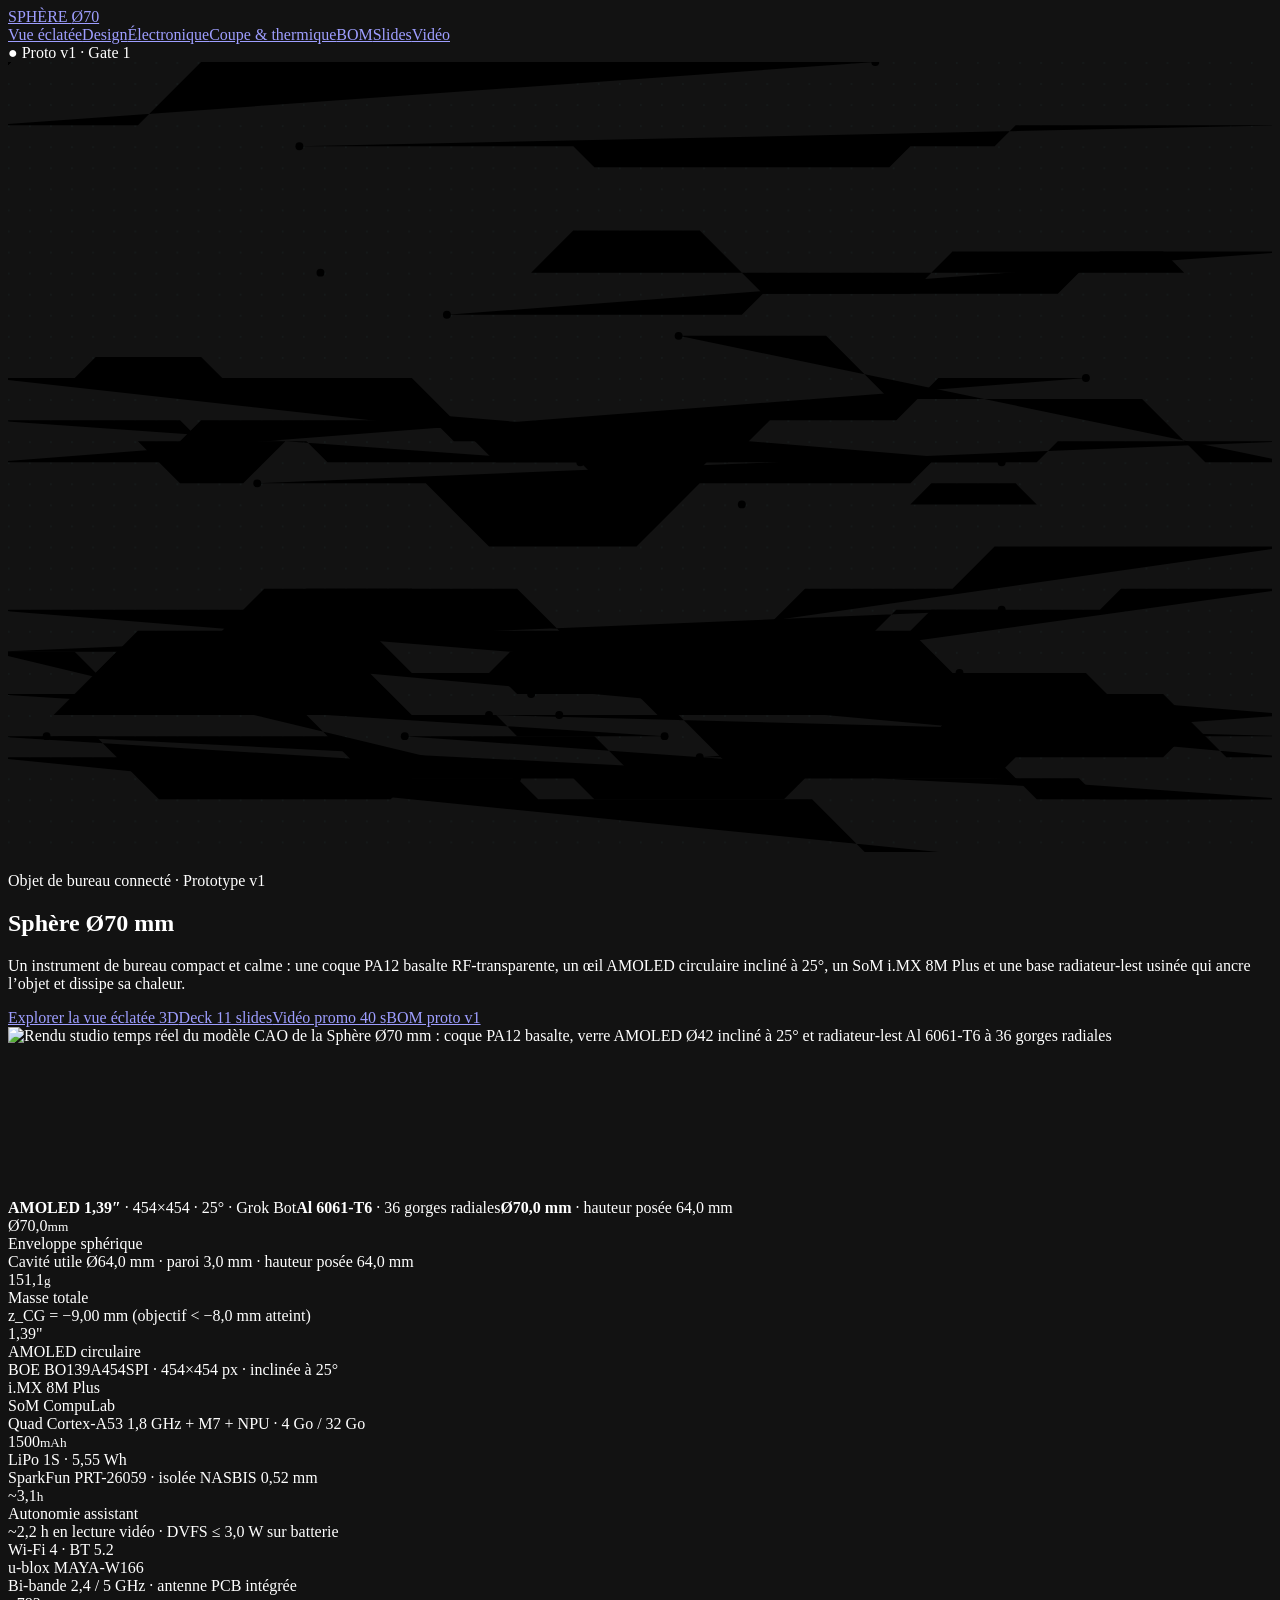
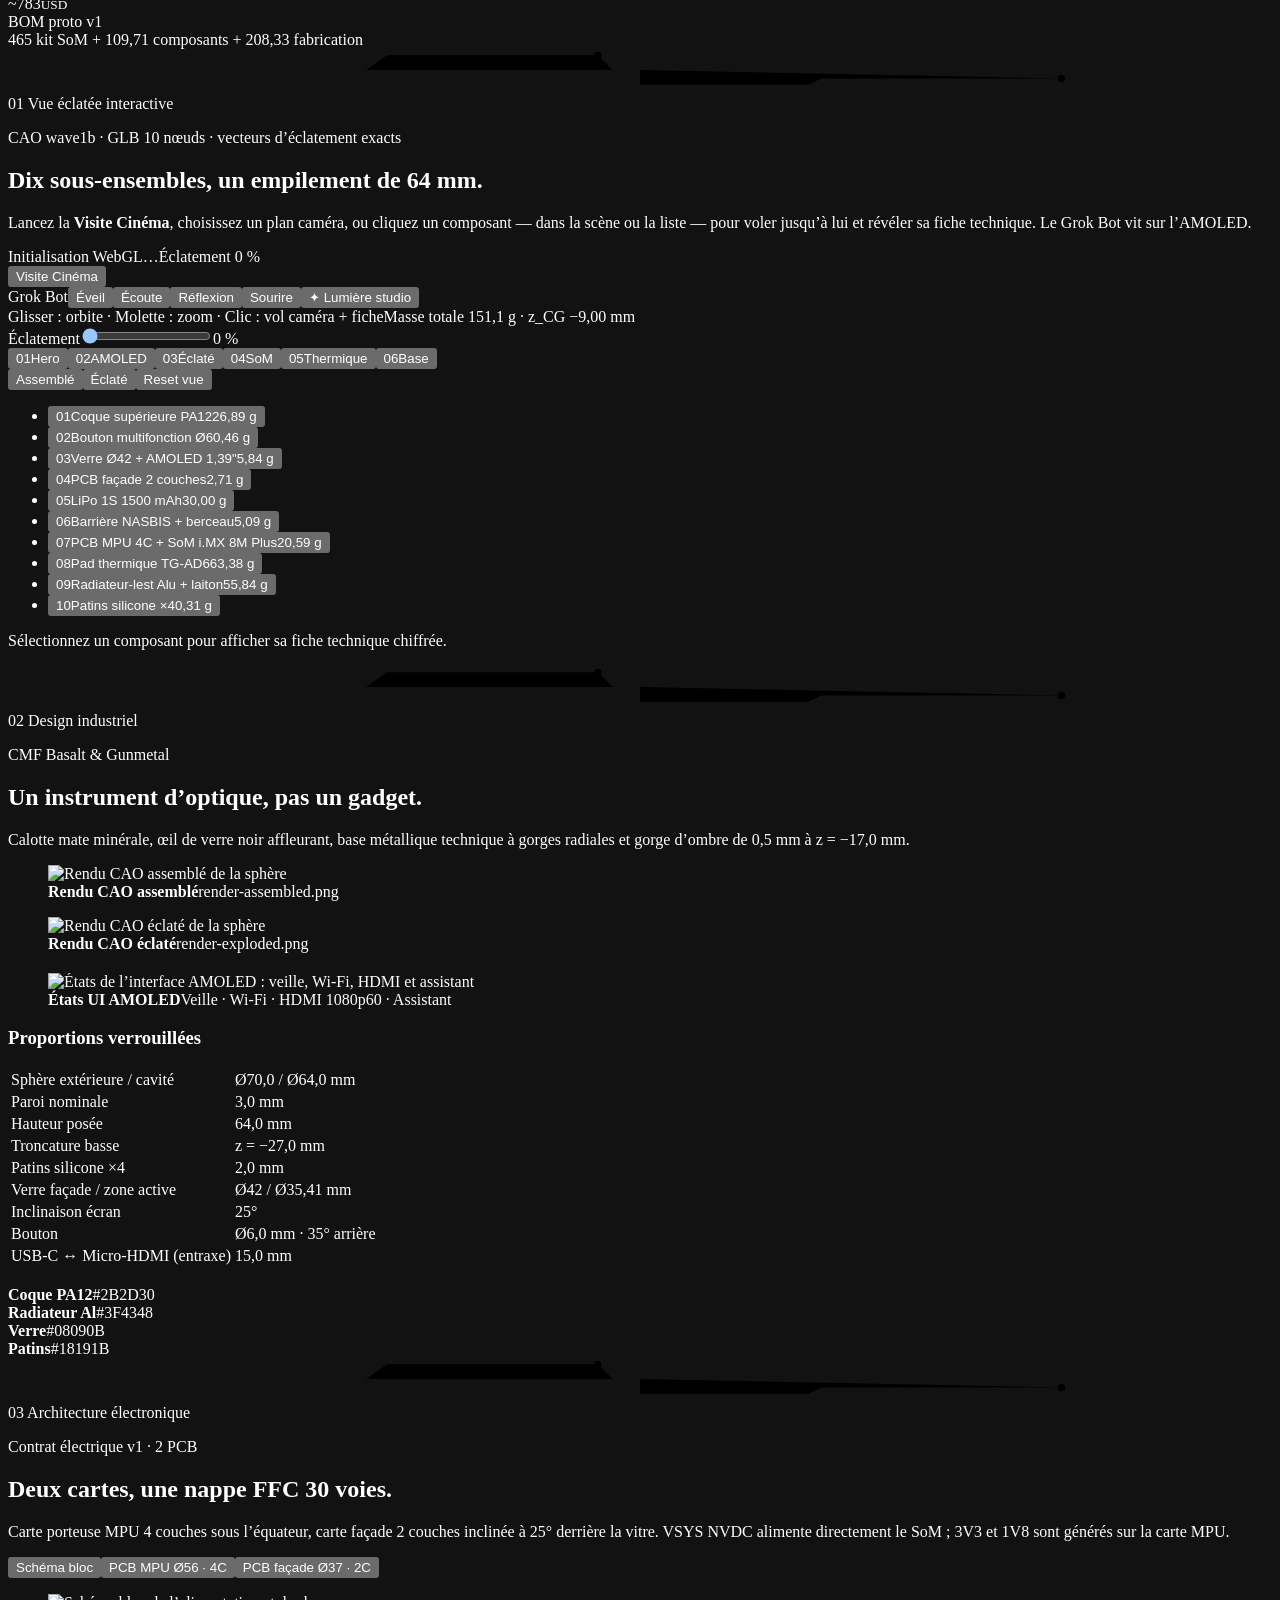
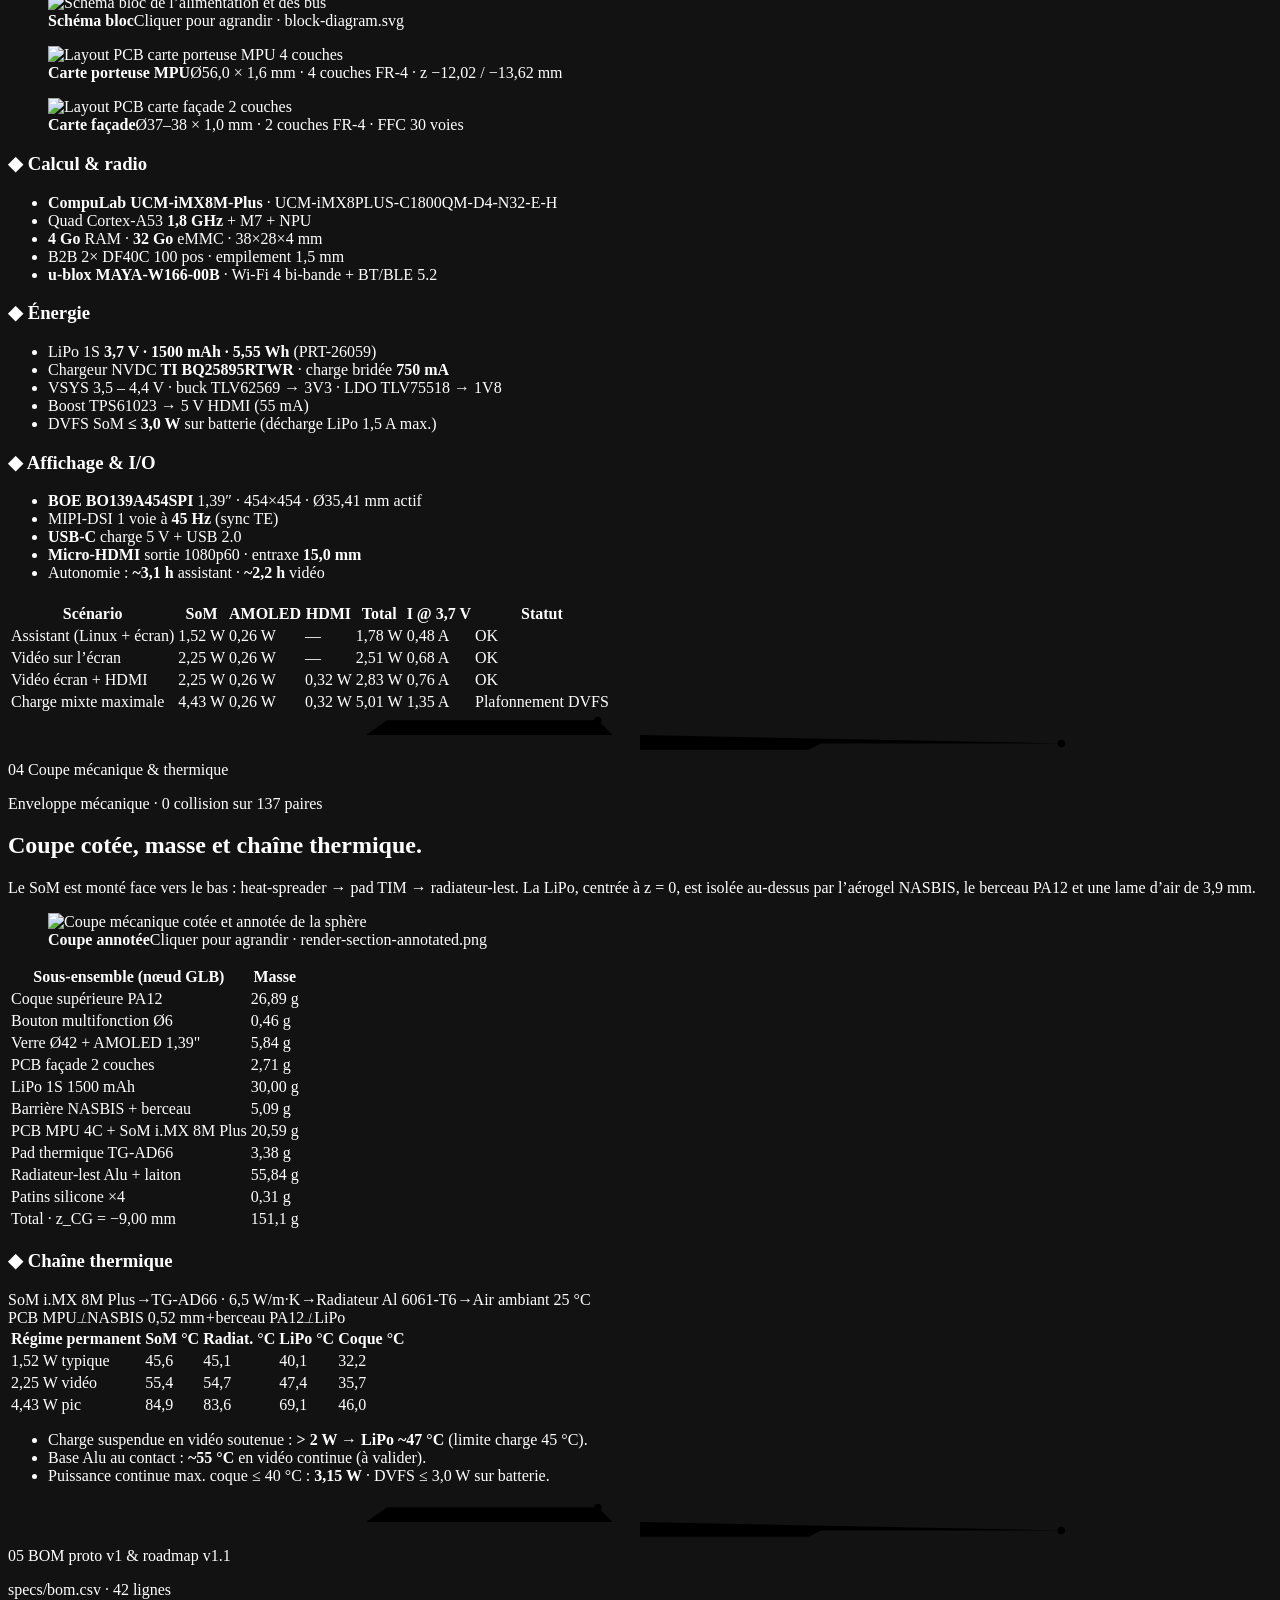
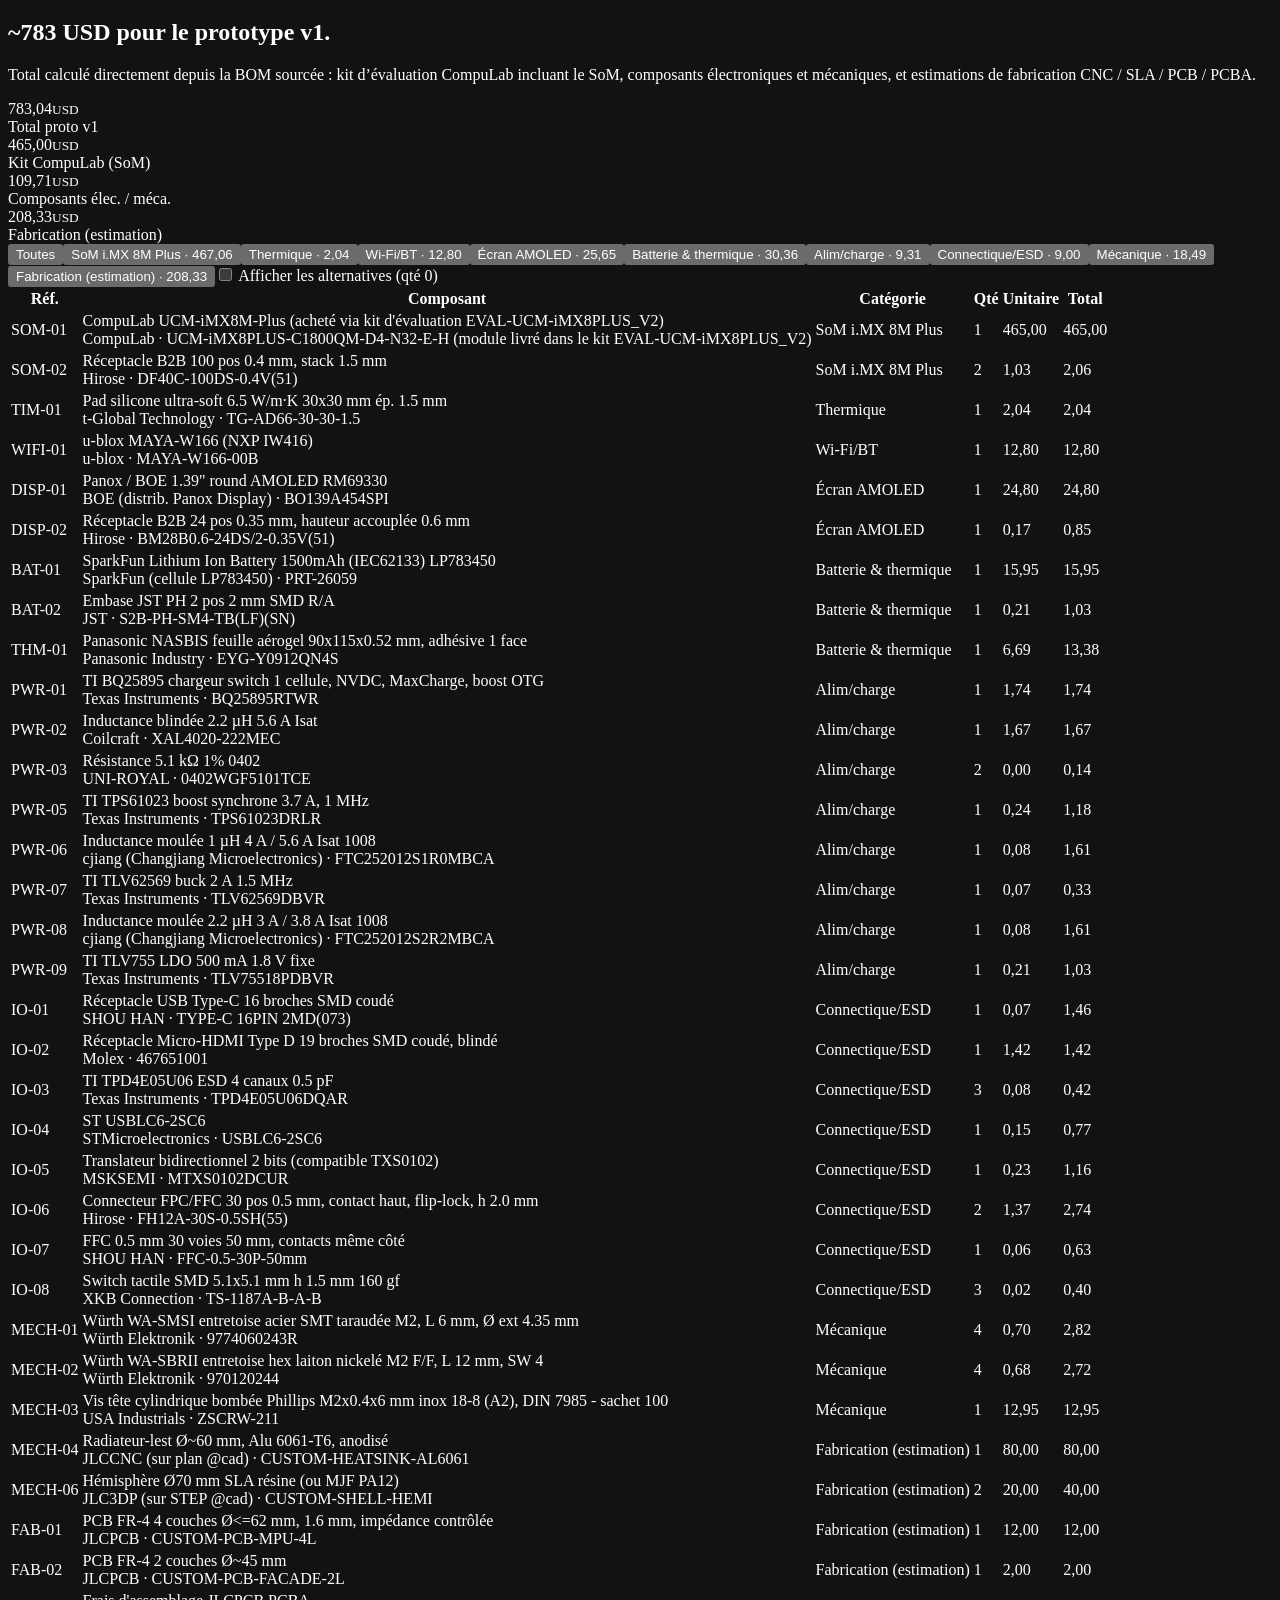
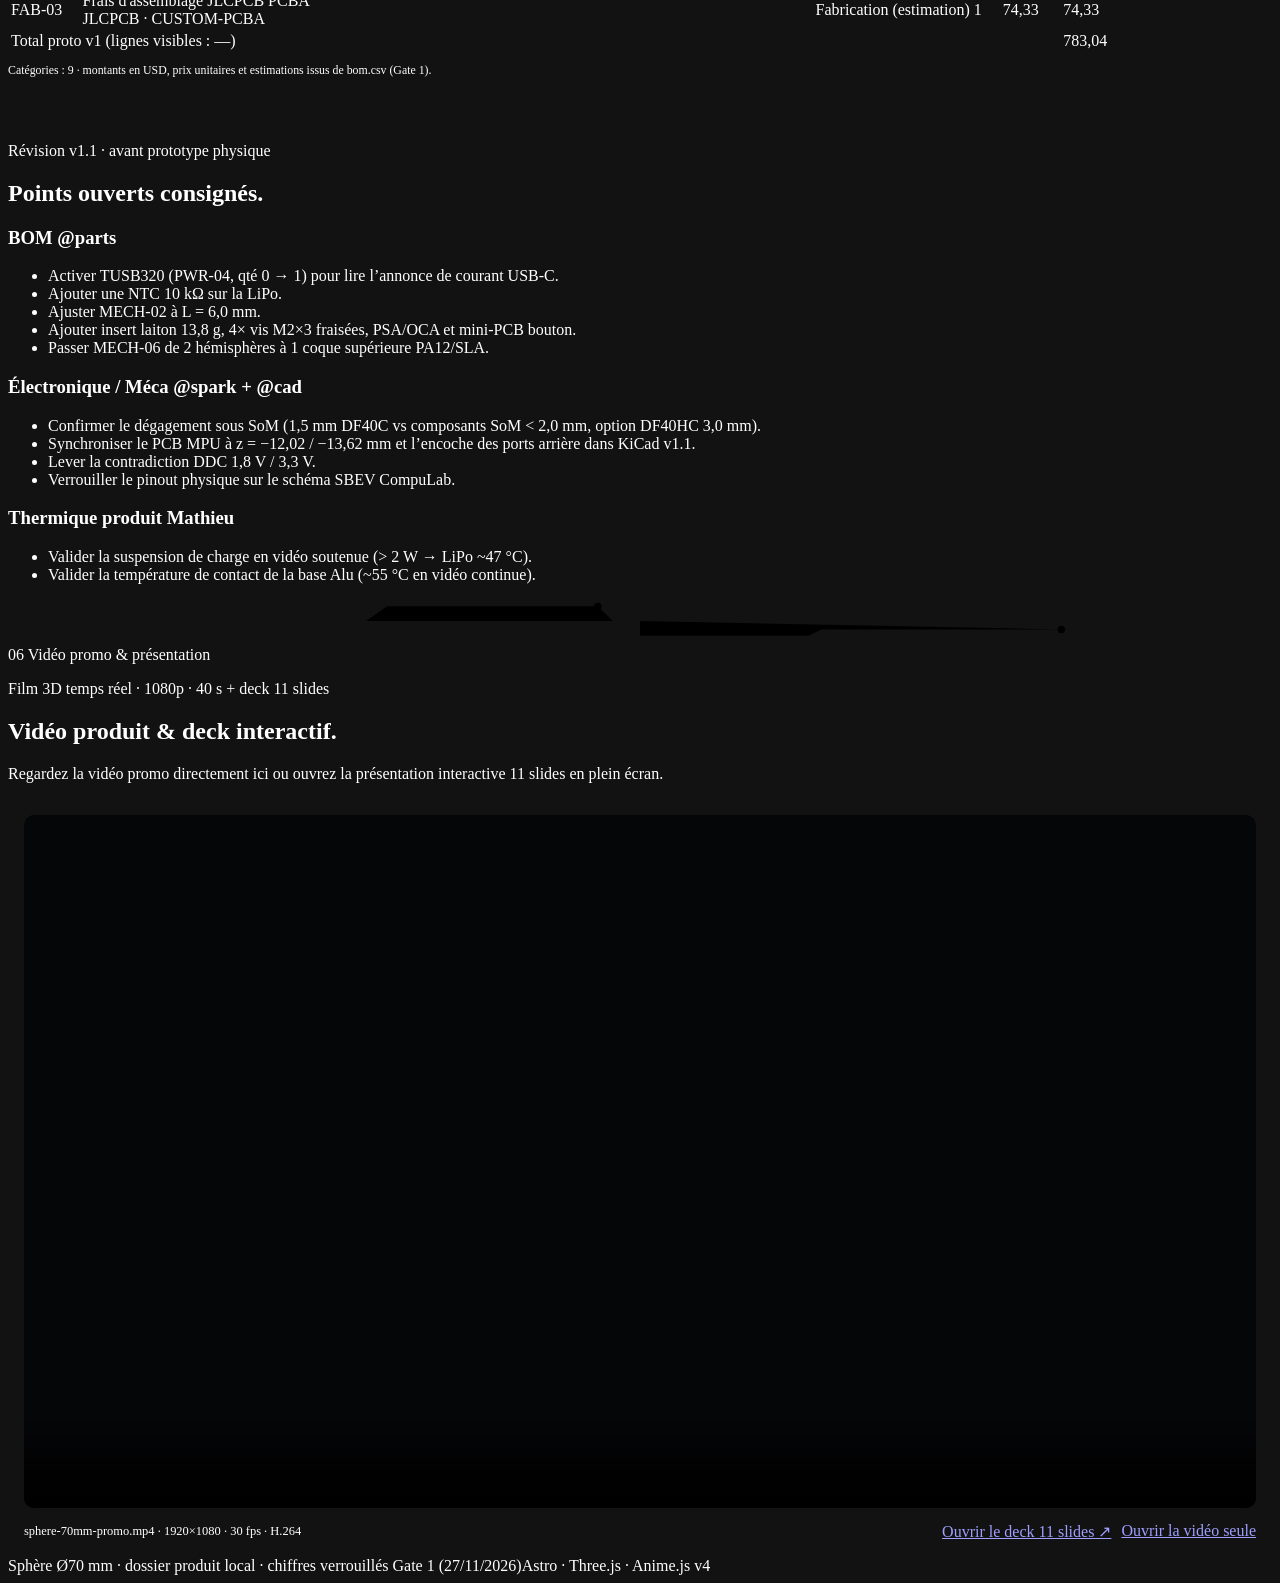
==== commit 5d307439: "feat(v3): photorealistic PBR studio lighting, 40s 3D promo film, unified CAD visuals Co-authored-by:" ====
--- a/index.html
+++ b/index.html
@@ -1 +1 @@
-<!DOCTYPE html><html lang="fr"><head><meta charset="utf-8"><meta name="viewport" content="width=device-width, initial-scale=1"><meta name="color-scheme" content="dark"><meta name="description" content="Sphère Ø70 mm — objet de bureau connecté : AMOLED 1,39″, SoM i.MX 8M Plus, LiPo 1500 mAh isolée, radiateur-lest Alu + laiton. Dossier produit prototype v1."><link rel="icon" href="data:image/svg+xml,%3Csvg xmlns='http://www.w3.org/2000/svg' viewBox='0 0 32 32'%3E%3Ccircle cx='16' cy='15' r='12' fill='%232B2D30'/%3E%3Ccircle cx='19' cy='12' r='5' fill='%2308090B' stroke='%235CE1E6' stroke-width='1.5'/%3E%3C/svg%3E"><title>Sphère Ø70 mm — Dossier produit prototype v1</title><link rel="stylesheet" href="/grok_test/_astro/index.B3SFAjbt.css"></head><body><header class="nav"><div class="wrap"><a class="brand" href="#top"><span class="brand-dot"></span>SPHÈRE <span class="cyan">Ø70</span></a><nav class="nav-links" aria-label="Sections"><a href="#eclatee">Vue éclatée</a><a href="#design">Design</a><a href="#electronique">Électronique</a><a href="#coupe">Coupe &amp; thermique</a><a href="#bom">BOM</a><a href="/grok_test/deck/">Slides</a><a href="#video">Vidéo</a></nav><span class="chip"><span class="cyan">●</span> Proto v1 · Gate 1</span></div></header><main id="top"><!-- 1. HERO --><section class="hero"><svg class="pcb-traces " viewBox="0 0 1440 900" preserveAspectRatio="xMidYMid slice" aria-hidden="true"><defs><pattern id="pcbgrid-11" width="24" height="24" patternUnits="userSpaceOnUse"><circle cx="1" cy="1" r="0.8" fill="#5CE1E6" opacity="0.08"></circle></pattern></defs><rect width="1440" height="900" fill="url(#pcbgrid-11)"></rect><g class="trace" data-i="0"><path class="trace-path" d="M-20 72 H148 L220 0 H532 L556 -24 H772 L796 0 H988"></path><circle class="trace-via" cx="988" cy="0" r="4.5"></circle><circle class="trace-pulse" r="2.6" cx="0" cy="0"></circle></g><g class="trace" data-i="1"><path class="trace-path" d="M1460 240 H1340 L1316 216 H1076 L1028 264 H860 L788 192 H644 L596 240 H356"></path><circle class="trace-via" cx="356" cy="240" r="4.5"></circle><circle class="trace-pulse" r="2.6" cx="0" cy="0"></circle></g><g class="trace" data-i="2"><path class="trace-path" d="M-20 432 H148 L196 480 H268 L316 432 H556"></path><circle class="trace-via" cx="556" cy="432" r="4.5"></circle><circle class="trace-pulse" r="2.6" cx="0" cy="0"></circle></g><g class="trace" data-i="3"><path class="trace-path" d="M1460 72 H1148 L1124 96 H1028 L1004 120 H668 L644 96 H332"></path><circle class="trace-via" cx="332" cy="96" r="4.5"></circle><circle class="trace-pulse" r="2.6" cx="0" cy="0"></circle></g><g class="trace" data-i="4"><path class="trace-path" d="M-20 624 H316 L340 600 H460 L508 648 H844 L892 696 H1228 L1276 744 H1468"></path><circle class="trace-via" cx="1468" cy="744" r="4.5"></circle><circle class="trace-pulse" r="2.6" cx="0" cy="0"></circle></g><g class="trace" data-i="5"><path class="trace-path" d="M1460 552 H1124 L1076 600 H908 L860 648 H788"></path><circle class="trace-via" cx="788" cy="648" r="4.5"></circle><circle class="trace-pulse" r="2.6" cx="0" cy="0"></circle></g><g class="trace amber" data-i="6"><path class="trace-path" d="M-20 792 H244 L268 816 H580 L604 840 H916 L988 912 H1180"></path><circle class="trace-via" cx="1180" cy="912" r="4.5"></circle><circle class="trace-pulse" r="2.6" cx="0" cy="0"></circle></g><g class="trace" data-i="7"><path class="trace-path" d="M1460 456 H1364 L1292 384 H1004 L932 312 H764"></path><circle class="trace-via" cx="764" cy="312" r="4.5"></circle><circle class="trace-pulse" r="2.6" cx="0" cy="0"></circle></g><g class="trace amber" data-i="8"><path class="trace-path" d="M-20 360 H76 L100 336 H220 L244 360 H460 L532 432 H628"></path><circle class="trace-via" cx="628" cy="432" r="4.5"></circle><circle class="trace-pulse" r="2.6" cx="0" cy="0"></circle></g><g class="trace" data-i="9"><path class="trace-path" d="M1460 840 H1244 L1220 816 H908 L884 840 H668 L644 816 H428 L380 768 H44"></path><circle class="trace-via" cx="44" cy="768" r="4.5"></circle><circle class="trace-pulse" r="2.6" cx="0" cy="0"></circle></g><g class="trace" data-i="10"><path class="trace-path" d="M-20 768 H100 L172 840 H436 L460 816 H748"></path><circle class="trace-via" cx="748" cy="816" r="4.5"></circle><circle class="trace-pulse" r="2.6" cx="0" cy="0"></circle></g><g class="trace" data-i="11"><path class="trace-path" d="M1460 744 H1244 L1196 696 H1100 L1052 744 H740 L692 696 H404"></path><circle class="trace-via" cx="404" cy="696" r="4.5"></circle><circle class="trace-pulse" r="2.6" cx="0" cy="0"></circle></g><g class="trace" data-i="12"><path class="trace-path" d="M-20 744 H52 L124 672 H220 L244 696 H412 L460 744 H628"></path><circle class="trace-via" cx="628" cy="744" r="4.5"></circle><circle class="trace-pulse" r="2.6" cx="0" cy="0"></circle></g><g class="trace" data-i="13"><path class="trace-path" d="M1460 840 H1172 L1124 792 H884 L860 816 H716 L668 768 H452"></path><circle class="trace-via" cx="452" cy="768" r="4.5"></circle><circle class="trace-pulse" r="2.6" cx="0" cy="0"></circle></g><g class="trace" data-i="14"><path class="trace-path" d="M-20 408 H196 L220 432 H340 L364 456 H652"></path><circle class="trace-via" cx="652" cy="456" r="4.5"></circle><circle class="trace-pulse" r="2.6" cx="0" cy="0"></circle></g><g class="trace" data-i="15"><path class="trace-path" d="M1460 504 H1172 L1148 480 H1052 L1028 504 H836"></path><circle class="trace-via" cx="836" cy="504" r="4.5"></circle><circle class="trace-pulse" r="2.6" cx="0" cy="0"></circle></g><g class="trace amber" data-i="16"><path class="trace-path" d="M-20 456 H172 L220 408 H508 L556 456 H820 L868 408 H1012 L1060 360 H1228"></path><circle class="trace-via" cx="1228" cy="360" r="4.5"></circle><circle class="trace-pulse" r="2.6" cx="0" cy="0"></circle></g><g class="trace" data-i="17"><path class="trace-path" d="M1460 600 H1268 L1244 624 H1052 L1004 672 H932 L884 720 H596"></path><circle class="trace-via" cx="596" cy="720" r="4.5"></circle><circle class="trace-pulse" r="2.6" cx="0" cy="0"></circle></g><g class="trace" data-i="18"><path class="trace-path" d="M-20 672 H220 L292 600 H580 L652 672 H964 L1012 624 H1132"></path><circle class="trace-via" cx="1132" cy="624" r="4.5"></circle><circle class="trace-pulse" r="2.6" cx="0" cy="0"></circle></g><g class="trace amber" data-i="19"><path class="trace-path" d="M1460 432 H1196 L1172 456 H1052 L1028 480 H788 L716 552 H548 L476 480 H284"></path><circle class="trace-via" cx="284" cy="480" r="4.5"></circle><circle class="trace-pulse" r="2.6" cx="0" cy="0"></circle></g><g class="trace" data-i="20"><path class="trace-path" d="M-20 720 H220 L244 744 H556 L580 768 H748"></path><circle class="trace-via" cx="748" cy="768" r="4.5"></circle><circle class="trace-pulse" r="2.6" cx="0" cy="0"></circle></g><g class="trace amber" data-i="21"><path class="trace-path" d="M1460 768 H1340 L1316 792 H1148 L1124 816 H836 L764 744 H548"></path><circle class="trace-via" cx="548" cy="744" r="4.5"></circle><circle class="trace-pulse" r="2.6" cx="0" cy="0"></circle></g><g class="trace" data-i="22"><path class="trace-path" d="M-20 696 H100 L148 648 H412 L460 696 H556 L580 720 H892 L916 696 H1084"></path><circle class="trace-via" cx="1084" cy="696" r="4.5"></circle><circle class="trace-pulse" r="2.6" cx="0" cy="0"></circle></g><g class="trace amber" data-i="23"><path class="trace-path" d="M1460 216 H1244 L1196 264 H860 L836 288 H500"></path><circle class="trace-via" cx="500" cy="288" r="4.5"></circle><circle class="trace-pulse" r="2.6" cx="0" cy="0"></circle></g><g class="trace" data-i="24"><path class="trace-path" d="M-20 360 H172 L196 384 H460 L508 432 H628 L676 480 H772 L796 456 H1132"></path><circle class="trace-via" cx="1132" cy="456" r="4.5"></circle><circle class="trace-pulse" r="2.6" cx="0" cy="0"></circle></g><g class="trace" data-i="25"><path class="trace-path" d="M1460 792 H1388 L1316 720 H1100 L1028 648 H812 L788 672 H572 L548 696 H404"></path><circle class="trace-via" cx="404" cy="696" r="4.5"></circle><circle class="trace-pulse" r="2.6" cx="0" cy="0"></circle></g><g class="trace" data-i="26"><path class="trace-path" d="M-20 672 H76 L148 744 H340 L412 816 H580"></path><circle class="trace-via" cx="580" cy="816" r="4.5"></circle><circle class="trace-pulse" r="2.6" cx="0" cy="0"></circle></g><g class="trace" data-i="27"><path class="trace-path" d="M1460 744 H1268 L1244 720 H1100 L1028 792 H788"></path><circle class="trace-via" cx="788" cy="792" r="4.5"></circle><circle class="trace-pulse" r="2.6" cx="0" cy="0"></circle></g></svg><div class="wrap"><div class="hero-grid"><div><p class="eyebrow">Objet de bureau connecté · Prototype v1</p><h1>Sphère <span class="o">Ø70</span>&nbsp;mm</h1><p class="lead">Un instrument de bureau compact et calme : une coque PA12 basalte RF-transparente, un œil AMOLED circulaire incliné à 25°, un SoM i.MX 8M Plus et une base radiateur-lest usinée qui ancre l’objet et dissipe sa chaleur.</p><div class="hero-ctas"><a class="btn primary" href="#eclatee">Explorer la vue éclatée 3D</a><a class="btn" href="/grok_test/deck/">Deck 11 slides</a><a class="btn" href="#video">Vidéo promo 30 s</a><a class="btn" href="#bom">BOM proto v1</a></div></div><div class="hero-visual"><div class="hero-frame"><img src="/grok_test/assets/sphere-70mm-concept-3quarter.jpg" width="1152" height="864" alt="Concept 3/4 de la Sphère Ø70 mm : coque basalte mate, écran AMOLED circulaire et base radiateur à gorges radiales" fetchpriority="high"><canvas class="hero-face" id="hero-face" aria-hidden="true"></canvas></div><span class="hero-tag t1"><b>AMOLED 1,39″</b> · 454×454 · 25° · Grok Bot</span><span class="hero-tag t2"><b>Al 6061-T6</b> · 36 gorges radiales</span><span class="hero-tag t3"><b>Ø70,0 mm</b> · hauteur posée 64,0 mm</span></div></div><div class="stats"><div class="stat card"><div class="stat-value">Ø70,0<small>mm</small></div><div class="stat-label">Enveloppe sphérique</div><div class="stat-detail">Cavité utile Ø64,0 mm · paroi 3,0 mm · hauteur posée 64,0 mm</div></div><div class="stat card"><div class="stat-value">151,1<small>g</small></div><div class="stat-label">Masse totale</div><div class="stat-detail">z_CG = −9,00 mm (objectif &lt; −8,0 mm atteint)</div></div><div class="stat card"><div class="stat-value">1,39&quot;</div><div class="stat-label">AMOLED circulaire</div><div class="stat-detail">BOE BO139A454SPI · 454×454 px · inclinée à 25°</div></div><div class="stat card"><div class="stat-value">i.MX 8M Plus</div><div class="stat-label">SoM CompuLab</div><div class="stat-detail">Quad Cortex-A53 1,8 GHz + M7 + NPU · 4 Go / 32 Go</div></div><div class="stat card"><div class="stat-value">1500<small>mAh</small></div><div class="stat-label">LiPo 1S · 5,55 Wh</div><div class="stat-detail">SparkFun PRT-26059 · isolée NASBIS 0,52 mm</div></div><div class="stat card"><div class="stat-value">~3,1<small>h</small></div><div class="stat-label">Autonomie assistant</div><div class="stat-detail">~2,2 h en lecture vidéo · DVFS ≤ 3,0 W sur batterie</div></div><div class="stat card"><div class="stat-value">Wi-Fi 4 · BT 5.2</div><div class="stat-label">u-blox MAYA-W166</div><div class="stat-detail">Bi-bande 2,4 / 5 GHz · antenne PCB intégrée</div></div><div class="stat card"><div class="stat-value">~783<small>USD</small></div><div class="stat-label">BOM proto v1</div><div class="stat-detail">465 kit SoM + 109,71 composants + 208,33 fabrication</div></div></div></div></section><!-- 2. VUE ÉCLATÉE 3D --><div class="divider" aria-hidden="true"><svg viewBox="0 0 1200 40" preserveAspectRatio="none"><path class="div-path" d="M0 20 H340 L360 6 H560 L574 20 H1200"></path><path class="div-path amber" d="M600 20 V34 H760 L772 28 H1000"></path><circle class="div-via" cx="560" cy="6" r="3.5"></circle><circle class="div-via" cx="1000" cy="28" r="3.5"></circle></svg><span class="divider-label"><span class="mono">01</span> Vue éclatée interactive</span></div><section id="eclatee"><div class="wrap"><div class="section-head"><p class="eyebrow">CAO wave1b · GLB 10 nœuds · vecteurs d’éclatement exacts</p><h2>Dix sous-ensembles, un empilement de 64 mm.</h2><p class="lead">Lancez la <b class="cyan">Visite Cinéma</b>, choisissez un plan caméra, ou cliquez un composant — dans la scène ou la liste — pour voler jusqu’à lui et révéler sa fiche technique. Le Grok Bot vit sur l’AMOLED.</p></div><div class="viewer-grid"><div class="stage card" id="stage"><div class="stage-hud"><div class="hud-left"><span id="viewer-status" class="live">Initialisation WebGL…</span><span id="viewer-explode-hud">Éclatement 0 %</span></div><button class="tour-btn" id="btn-tour" type="button" aria-pressed="false"><span class="tour-ico" aria-hidden="true"></span><span id="tour-label">Visite Cinéma</span></button></div><div class="stage-chapter" id="stage-chapter" aria-live="polite" hidden><span id="chapter-label"></span><i><b id="tour-progress"></b></i></div><div class="mood-bar" role="group" aria-label="Humeur du Grok Bot"><span class="mood-title">Grok Bot</span><button type="button" class="mood" data-mood="eveil" aria-pressed="true">Éveil</button><button type="button" class="mood" data-mood="ecoute" aria-pressed="false">Écoute</button><button type="button" class="mood" data-mood="reflexion" aria-pressed="false">Réflexion</button><button type="button" class="mood" data-mood="sourire" aria-pressed="false">Sourire</button></div><div class="stage-foot"><span>Glisser : orbite · Molette : zoom · Clic : vol caméra + fiche</span><span>Masse totale 151,1 g · z_CG −9,00 mm</span></div></div><div class="panel"><div class="controls card"><div class="slider-row"><label for="explode">Éclatement</label><input id="explode" type="range" min="0" max="100" step="1" value="0"><output id="explode-out" for="explode">0 %</output></div><div class="chapter-row" role="group" aria-label="Plans caméra"><button class="chap" type="button" data-preset="hero" aria-pressed="false"><span class="n">01</span>Hero</button><button class="chap" type="button" data-preset="amoled" aria-pressed="false"><span class="n">02</span>AMOLED</button><button class="chap" type="button" data-preset="exploded" aria-pressed="false"><span class="n">03</span>Éclaté</button><button class="chap" type="button" data-preset="som" aria-pressed="false"><span class="n">04</span>SoM</button><button class="chap" type="button" data-preset="thermal" aria-pressed="false"><span class="n">05</span>Thermique</button><button class="chap" type="button" data-preset="base" aria-pressed="false"><span class="n">06</span>Base</button></div><div class="btn-row"><button class="btn" id="btn-assembled" type="button">Assemblé</button><button class="btn" id="btn-exploded" type="button">Éclaté</button><button class="btn" id="btn-reset" type="button">Reset vue</button></div></div><ul class="parts card" id="parts"><li><button type="button" data-part="upper_shell" aria-pressed="false"><span class="n">01</span><span>Coque supérieure PA12</span><span class="m">26,89 g</span></button></li><li><button type="button" data-part="power_button" aria-pressed="false"><span class="n">02</span><span>Bouton multifonction Ø6</span><span class="m">0,46 g</span></button></li><li><button type="button" data-part="cover_glass_amoled" aria-pressed="false"><span class="n">03</span><span>Verre Ø42 + AMOLED 1,39&quot;</span><span class="m">5,84 g</span></button></li><li><button type="button" data-part="pcb_facade" aria-pressed="false"><span class="n">04</span><span>PCB façade 2 couches</span><span class="m">2,71 g</span></button></li><li><button type="button" data-part="lipo_battery" aria-pressed="false"><span class="n">05</span><span>LiPo 1S 1500 mAh</span><span class="m">30,00 g</span></button></li><li><button type="button" data-part="thermal_barrier_nasbis" aria-pressed="false"><span class="n">06</span><span>Barrière NASBIS + berceau</span><span class="m">5,09 g</span></button></li><li><button type="button" data-part="pcb_mpu_som" aria-pressed="false"><span class="n">07</span><span>PCB MPU 4C + SoM i.MX 8M Plus</span><span class="m">20,59 g</span></button></li><li><button type="button" data-part="thermal_pad" aria-pressed="false"><span class="n">08</span><span>Pad thermique TG-AD66</span><span class="m">3,38 g</span></button></li><li><button type="button" data-part="heatsink_base" aria-pressed="false"><span class="n">09</span><span>Radiateur-lest Alu + laiton</span><span class="m">55,84 g</span></button></li><li><button type="button" data-part="silicone_foot" aria-pressed="false"><span class="n">10</span><span>Patins silicone ×4</span><span class="m">0,31 g</span></button></li></ul><div class="sheet card" id="sheet" aria-live="polite"><p class="sheet-empty" data-empty>Sélectionnez un composant pour afficher sa fiche technique chiffrée.</p><article data-sheet="upper_shell" hidden><div class="sheet-head"><div><span class="mono" style="color: var(--cyan); font-size:.75rem">01 / 10</span><h3>Coque supérieure PA12</h3></div><div class="sheet-mass">26,89 g</div></div><p class="sheet-ref">MECH-06 · coque monobloc (v1.1)</p><p class="sheet-role">Enveloppe RF-transparente qui laisse passer le Wi-Fi/BT et encadre la façade inclinée.</p><dl class="kv"><dt>Matériau</dt><dd>PA12 MJF / SLA · gris Basalte #2B2D30 mat</dd><dt>Diamètre ext.</dt><dd>Ø70,0 mm</dd><dt>Cavité utile</dt><dd>Ø64,0 mm</dd><dt>Paroi</dt><dd>3,0 mm</dd><dt>Étendue Z</dt><dd>−16,75 → +35,0 mm</dd><dt>Part de masse</dt><dd>17,8 % de 151,1 g</dd></dl><div class="massbar"><span style="width:48.1554441260745%"></span></div></article><article data-sheet="power_button" hidden><div class="sheet-head"><div><span class="mono" style="color: var(--amber); font-size:.75rem">02 / 10</span><h3>Bouton multifonction Ø6</h3></div><div class="sheet-mass">0,46 g</div></div><p class="sheet-ref">IO-08 · TS-1187A-B-A-B</p><p class="sheet-role">Bouton affleurant au pôle supérieur arrière, accessible à l’index sans déplacer la sphère.</p><dl class="kv"><dt>Matériau</dt><dd>Aluminium anodisé ton-sur-ton #3F4348</dd><dt>Diamètre</dt><dd>Ø6,0 mm</dd><dt>Position</dt><dd>35° derrière le zénith</dd><dt>Switch</dt><dd>SMD 5,1×5,1 mm · 160 gf</dd><dt>Mini-PCB</dt><dd>bouton dédié</dd><dt>Part de masse</dt><dd>0,3 % de 151,1 g</dd></dl><div class="massbar"><span style="width:0.82378223495702%"></span></div></article><article data-sheet="cover_glass_amoled" hidden><div class="sheet-head"><div><span class="mono" style="color: var(--cyan); font-size:.75rem">03 / 10</span><h3>Verre Ø42 + AMOLED 1,39&quot;</h3></div><div class="sheet-mass">5,84 g</div></div><p class="sheet-ref">DISP-01 · Panox / BOE BO139A454SPI</p><p class="sheet-role">Œil de la sphère : écran circulaire incliné à 25° vers l’utilisateur.</p><dl class="kv"><dt>Matériau</dt><dd>Verre Ø42 × 1,0 mm affleurant + OCA + dalle AMOLED</dd><dt>Résolution</dt><dd>454×454 px</dd><dt>Zone active</dt><dd>Ø35,41 mm</dd><dt>Interface</dt><dd>MIPI-DSI 1 voie · 45 Hz (TE)</dd><dt>Inclinaison</dt><dd>25°</dd><dt>Conso.</dt><dd>260 mW typ. (100 % blanc)</dd><dt>Part de masse</dt><dd>3,9 % de 151,1 g</dd></dl><div class="massbar"><span style="width:10.458452722063036%"></span></div></article><article data-sheet="pcb_facade" hidden><div class="sheet-head"><div><span class="mono" style="color: var(--cyan); font-size:.75rem">04 / 10</span><h3>PCB façade 2 couches</h3></div><div class="sheet-mass">2,71 g</div></div><p class="sheet-ref">FAB-02 · FH12A-30S-0.5SH · BM28 24 pos</p><p class="sheet-role">Porte la dalle AMOLED et le relais vers la carte MPU par nappe FFC 30 voies.</p><dl class="kv"><dt>Matériau</dt><dd>FR-4 2 couches · 1,0 mm</dd><dt>Diamètre</dt><dd>Ø37–38 mm</dd><dt>Épaisseur</dt><dd>1,0 mm</dd><dt>Liaison</dt><dd>FFC 30 voies 0,5 mm</dd><dt>Inclinaison</dt><dd>25° (parallèle au verre)</dd><dt>Part de masse</dt><dd>1,8 % de 151,1 g</dd></dl><div class="massbar"><span style="width:4.853151862464182%"></span></div></article><article data-sheet="lipo_battery" hidden><div class="sheet-head"><div><span class="mono" style="color: var(--amber); font-size:.75rem">05 / 10</span><h3>LiPo 1S 1500 mAh</h3></div><div class="sheet-mass">30,00 g</div></div><p class="sheet-ref">BAT-01 · SparkFun PRT-26059</p><p class="sheet-role">Réserve d’énergie centrée à z = 0, au point de jeu radial maximal de la cavité.</p><dl class="kv"><dt>Matériau</dt><dd>Lithium-polymère 1 cellule · IEC 62133</dd><dt>Tension / capacité</dt><dd>3,7 V · 1500 mAh · 5,55 Wh</dd><dt>Dimensions</dt><dd>51,5 × 34 × 7,8 mm</dd><dt>Jeu aux coins</dt><dd>0,90 mm nominal · 0,54 mm pire cas</dd><dt>Charge</dt><dd>BQ25895 bridé à 750 mA</dd><dt>Décharge max.</dt><dd>1,5 A</dd><dt>Part de masse</dt><dd>19,9 % de 151,1 g</dd></dl><div class="massbar"><span style="width:53.72492836676217%"></span></div></article><article data-sheet="thermal_barrier_nasbis" hidden><div class="sheet-head"><div><span class="mono" style="color: var(--amber); font-size:.75rem">06 / 10</span><h3>Barrière NASBIS + berceau</h3></div><div class="sheet-mass">5,09 g</div></div><p class="sheet-ref">THM-01 · Panasonic EYG-Y0912QN4S · MECH-02</p><p class="sheet-role">Isole la LiPo de la carte MPU : aérogel, berceau et lame d’air de 3,9 mm.</p><dl class="kv"><dt>Matériau</dt><dd>Aérogel NASBIS 0,52 mm + berceau PA12 1,6 mm</dd><dt>Épaisseur NASBIS</dt><dd>0,52 mm</dd><dt>Conductivité</dt><dd>0,022 W/m·K</dd><dt>Entretoises</dt><dd>4× M2 F/F L = 6,0 mm</dd><dt>R PCB → LiPo</dt><dd>100 K/W</dd><dt>Part de masse</dt><dd>3,4 % de 151,1 g</dd></dl><div class="massbar"><span style="width:9.115329512893982%"></span></div></article><article data-sheet="pcb_mpu_som" hidden><div class="sheet-head"><div><span class="mono" style="color: var(--cyan); font-size:.75rem">07 / 10</span><h3>PCB MPU 4C + SoM i.MX 8M Plus</h3></div><div class="sheet-mass">20,59 g</div></div><p class="sheet-ref">FAB-01 · SOM-01 UCM-iMX8PLUS-C1800QM-D4-N32-E-H</p><p class="sheet-role">Carte porteuse : SoM face vers le radiateur, énergie, Wi-Fi/BT et connectique arrière.</p><dl class="kv"><dt>Matériau</dt><dd>FR-4 4 couches 1,6 mm · impédance contrôlée</dd><dt>Carte</dt><dd>Ø56,0 mm × 1,6 mm · z −12,02 / −13,62</dd><dt>SoM</dt><dd>Quad A53 1,8 GHz + M7 + NPU</dd><dt>Mémoire</dt><dd>4 Go RAM · 32 Go eMMC</dd><dt>Radio</dt><dd>MAYA-W166 · Wi-Fi 4 + BT 5.2</dd><dt>Ports</dt><dd>USB-C + Micro-HDMI · entraxe 15,0 mm</dd><dt>Budget batterie</dt><dd>DVFS ≤ 3,0 W</dd><dt>Part de masse</dt><dd>13,6 % de 151,1 g</dd></dl><div class="massbar"><span style="width:36.87320916905444%"></span></div></article><article data-sheet="thermal_pad" hidden><div class="sheet-head"><div><span class="mono" style="color: var(--amber); font-size:.75rem">08 / 10</span><h3>Pad thermique TG-AD66</h3></div><div class="sheet-mass">3,38 g</div></div><p class="sheet-ref">TIM-01 · TG-AD66-30-30-1.5</p><p class="sheet-role">Interface entre le heat-spreader du SoM et le radiateur-lest.</p><dl class="kv"><dt>Matériau</dt><dd>Silicone ultra-soft 6,5 W/m·K</dd><dt>Format</dt><dd>30 × 30 × 1,5 mm</dd><dt>Comprimé</dt><dd>1,25 mm (−17 %)</dd><dt>Conductivité</dt><dd>6,5 W/m·K</dd><dt>R_JH</dt><dd>0,33 K/W</dd><dt>Part de masse</dt><dd>2,2 % de 151,1 g</dd></dl><div class="massbar"><span style="width:6.053008595988539%"></span></div></article><article data-sheet="heatsink_base" hidden><div class="sheet-head"><div><span class="mono" style="color: var(--amber); font-size:.75rem">09 / 10</span><h3>Radiateur-lest Alu + laiton</h3></div><div class="sheet-mass">55,84 g</div></div><p class="sheet-ref">MECH-04 · Al 6061-T6 CNC + insert C36000</p><p class="sheet-role">Dissipe le SoM et abaisse le centre de gravité pour la stabilité.</p><dl class="kv"><dt>Matériau</dt><dd>Alu anodisé gunmetal #3F4348 + laiton Ø30 × 2,3 mm</dd><dt>Gorges</dt><dd>36 radiales + gorge d’ombre 0,5 mm (z −17,0)</dd><dt>Insert lest</dt><dd>laiton 13,8 g</dd><dt>Étendue Z</dt><dd>−27,0 → −17,25 mm</dd><dt>Contact vidéo</dt><dd>~55 °C (à valider v1.1)</dd><dt>Part de masse</dt><dd>37,0 % de 151,1 g</dd></dl><div class="massbar"><span style="width:100%"></span></div></article><article data-sheet="silicone_foot" hidden><div class="sheet-head"><div><span class="mono" style="color: var(--cyan); font-size:.75rem">10 / 10</span><h3>Patins silicone ×4</h3></div><div class="sheet-mass">0,31 g</div></div><p class="sheet-ref">Patins antidérapants</p><p class="sheet-role">Antidérapage et lame d’air de 2,0 mm sous la base radiateur.</p><dl class="kv"><dt>Matériau</dt><dd>Silicone · #18191B</dd><dt>Hauteur</dt><dd>2,0 mm</dd><dt>Lame d’air</dt><dd>2,0 mm</dd><dt>Basculement</dt><dd>46,3° arrière · 27,3° latéral</dd><dt>Part de masse</dt><dd>0,2 % de 151,1 g</dd></dl><div class="massbar"><span style="width:0.5551575931232091%"></span></div></article></div></div></div></div></section><!-- 3. DESIGN INDUSTRIEL --><div class="divider" aria-hidden="true"><svg viewBox="0 0 1200 40" preserveAspectRatio="none"><path class="div-path" d="M0 20 H340 L360 6 H560 L574 20 H1200"></path><path class="div-path amber" d="M600 20 V34 H760 L772 28 H1000"></path><circle class="div-via" cx="560" cy="6" r="3.5"></circle><circle class="div-via" cx="1000" cy="28" r="3.5"></circle></svg><span class="divider-label"><span class="mono">02</span> Design industriel</span></div><section id="design"><div class="wrap"><div class="section-head"><p class="eyebrow">CMF Basalt &amp; Gunmetal</p><h2>Un instrument d’optique, pas un gadget.</h2><p class="lead">Calotte mate minérale, œil de verre noir affleurant, base métallique technique à gorges radiales et gorge d’ombre de 0,5 mm à z = −17,0 mm.</p></div><div class="grid-2"><figure class="fig card"><img class="zoomable" src="/grok_test/assets/render-assembled.png" width="1800" height="1200" loading="lazy" alt="Rendu CAO assemblé de la sphère"><figcaption><b>Rendu CAO assemblé</b><span class="mono">render-assembled.png</span></figcaption></figure><figure class="fig card"><img class="zoomable" src="/grok_test/assets/render-exploded.png" width="1800" height="1200" loading="lazy" alt="Rendu CAO éclaté de la sphère"><figcaption><b>Rendu CAO éclaté</b><span class="mono">render-exploded.png</span></figcaption></figure></div><div class="grid-2" style="margin-top:20px;align-items:start"><figure class="fig card"><img class="zoomable" src="/grok_test/assets/sphere-70mm-ui-states.jpg" width="1152" height="864" loading="lazy" alt="États de l’interface AMOLED : veille, Wi-Fi, HDMI et assistant"><figcaption><b>États UI AMOLED</b><span>Veille · Wi-Fi · HDMI 1080p60 · Assistant</span></figcaption></figure><div class="card spec"><h3>Proportions verrouillées</h3><table><tbody><tr><td>Sphère extérieure / cavité</td><td class="num">Ø70,0 / Ø64,0 mm</td></tr><tr><td>Paroi nominale</td><td class="num">3,0 mm</td></tr><tr><td>Hauteur posée</td><td class="num">64,0 mm</td></tr><tr><td>Troncature basse</td><td class="num">z = −27,0 mm</td></tr><tr><td>Patins silicone ×4</td><td class="num">2,0 mm</td></tr><tr><td>Verre façade / zone active</td><td class="num">Ø42 / Ø35,41 mm</td></tr><tr><td>Inclinaison écran</td><td class="num">25°</td></tr><tr><td>Bouton</td><td class="num">Ø6,0 mm · 35° arrière</td></tr><tr><td>USB-C ↔ Micro-HDMI (entraxe)</td><td class="num">15,0 mm</td></tr></tbody></table><div class="swatches" style="margin-top:18px"><div class="swatch card"><i style="background:#2B2D30"></i><b>Coque PA12</b><span>#2B2D30</span></div><div class="swatch card"><i style="background:#3F4348"></i><b>Radiateur Al</b><span>#3F4348</span></div><div class="swatch card"><i style="background:#08090B"></i><b>Verre</b><span>#08090B</span></div><div class="swatch card"><i style="background:#18191B"></i><b>Patins</b><span>#18191B</span></div></div></div></div></div></section><!-- 4. ARCHITECTURE ÉLECTRONIQUE --><div class="divider" aria-hidden="true"><svg viewBox="0 0 1200 40" preserveAspectRatio="none"><path class="div-path" d="M0 20 H340 L360 6 H560 L574 20 H1200"></path><path class="div-path amber" d="M600 20 V34 H760 L772 28 H1000"></path><circle class="div-via" cx="560" cy="6" r="3.5"></circle><circle class="div-via" cx="1000" cy="28" r="3.5"></circle></svg><span class="divider-label"><span class="mono">03</span> Architecture électronique</span></div><section id="electronique"><div class="wrap"><div class="section-head"><p class="eyebrow">Contrat électrique v1 · 2 PCB</p><h2>Deux cartes, une nappe FFC 30 voies.</h2><p class="lead">Carte porteuse MPU 4 couches sous l’équateur, carte façade 2 couches inclinée à 25° derrière la vitre. VSYS NVDC alimente directement le SoM ; 3V3 et 1V8 sont générés sur la carte MPU.</p></div><div class="tabs" role="tablist" aria-label="Schémas électroniques"><button class="btn" role="tab" aria-selected="true" data-tab="tab-block" type="button">Schéma bloc</button><button class="btn" role="tab" aria-selected="false" data-tab="tab-mpu" type="button">PCB MPU Ø56 · 4C</button><button class="btn" role="tab" aria-selected="false" data-tab="tab-facade" type="button">PCB façade Ø37 · 2C</button></div><div class="tab-panel active" id="tab-block" role="tabpanel"><figure class="fig card"><img class="zoomable" src="/grok_test/assets/block-diagram.svg" width="1920" height="1180" loading="lazy" alt="Schéma bloc de l’alimentation et des bus"><figcaption><b>Schéma bloc</b><span>Cliquer pour agrandir · block-diagram.svg</span></figcaption></figure></div><div class="tab-panel" id="tab-mpu" role="tabpanel"><figure class="fig card"><img class="zoomable" src="/grok_test/assets/pcb-mpu-layout.svg" width="3200" height="2000" loading="lazy" alt="Layout PCB carte porteuse MPU 4 couches"><figcaption><b>Carte porteuse MPU</b><span>Ø56,0 × 1,6 mm · 4 couches FR-4 · z −12,02 / −13,62 mm</span></figcaption></figure></div><div class="tab-panel" id="tab-facade" role="tabpanel"><figure class="fig card"><img class="zoomable" src="/grok_test/assets/pcb-facade-layout.svg" loading="lazy" alt="Layout PCB carte façade 2 couches"><figcaption><b>Carte façade</b><span>Ø37–38 × 1,0 mm · 2 couches FR-4 · FFC 30 voies</span></figcaption></figure></div><div class="specs-cols"><div class="spec card"><h3><span class="cyan">◆</span> Calcul &amp; radio</h3><ul><li><b>CompuLab UCM-iMX8M-Plus</b> · UCM-iMX8PLUS-C1800QM-D4-N32-E-H</li><li>Quad Cortex-A53 <b>1,8 GHz</b> + M7 + NPU</li><li><b>4 Go</b> RAM · <b>32 Go</b> eMMC · 38×28×4 mm</li><li>B2B 2× DF40C 100 pos · empilement 1,5 mm</li><li><b>u-blox MAYA-W166-00B</b> · Wi-Fi 4 bi-bande + BT/BLE 5.2</li></ul></div><div class="spec card"><h3><span class="amber">◆</span> Énergie</h3><ul><li>LiPo 1S <b>3,7 V · 1500 mAh · 5,55 Wh</b> (PRT-26059)</li><li>Chargeur NVDC <b>TI BQ25895RTWR</b> · charge bridée <b>750 mA</b></li><li>VSYS 3,5 – 4,4 V · buck TLV62569 → 3V3 · LDO TLV75518 → 1V8</li><li>Boost TPS61023 → 5 V HDMI (55 mA)</li><li>DVFS SoM <b>≤ 3,0 W</b> sur batterie (décharge LiPo 1,5 A max.)</li></ul></div><div class="spec card"><h3><span class="cyan">◆</span> Affichage &amp; I/O</h3><ul><li><b>BOE BO139A454SPI</b> 1,39″ · 454×454 · Ø35,41 mm actif</li><li>MIPI-DSI 1 voie à <b>45 Hz</b> (sync TE)</li><li><b>USB-C</b> charge 5 V + USB 2.0</li><li><b>Micro-HDMI</b> sortie 1080p60 · entraxe <b>15,0 mm</b></li><li>Autonomie : <b>~3,1 h</b> assistant · <b>~2,2 h</b> vidéo</li></ul></div></div><div class="card" style="margin-top:20px"><div class="table-wrap"><table><thead><tr><th>Scénario</th><th class="num">SoM</th><th class="num hide-sm">AMOLED</th><th class="num hide-sm">HDMI</th><th class="num">Total</th><th class="num">I @ 3,7 V</th><th>Statut</th></tr></thead><tbody><tr><td>Assistant (Linux + écran)</td><td class="num">1,52 W</td><td class="num hide-sm">0,26 W</td><td class="num hide-sm">—</td><td class="num">1,78 W</td><td class="num">0,48 A</td><td class="ok">OK</td></tr><tr><td>Vidéo sur l’écran</td><td class="num">2,25 W</td><td class="num hide-sm">0,26 W</td><td class="num hide-sm">—</td><td class="num">2,51 W</td><td class="num">0,68 A</td><td class="ok">OK</td></tr><tr><td>Vidéo écran + HDMI</td><td class="num">2,25 W</td><td class="num hide-sm">0,26 W</td><td class="num hide-sm">0,32 W</td><td class="num">2,83 W</td><td class="num">0,76 A</td><td class="ok">OK</td></tr><tr><td>Charge mixte maximale</td><td class="num">4,43 W</td><td class="num hide-sm">0,26 W</td><td class="num hide-sm">0,32 W</td><td class="num">5,01 W</td><td class="num">1,35 A</td><td class="ko">Plafonnement DVFS</td></tr></tbody></table></div></div></div></section><!-- 5. COUPE & THERMIQUE --><div class="divider" aria-hidden="true"><svg viewBox="0 0 1200 40" preserveAspectRatio="none"><path class="div-path" d="M0 20 H340 L360 6 H560 L574 20 H1200"></path><path class="div-path amber" d="M600 20 V34 H760 L772 28 H1000"></path><circle class="div-via" cx="560" cy="6" r="3.5"></circle><circle class="div-via" cx="1000" cy="28" r="3.5"></circle></svg><span class="divider-label"><span class="mono">04</span> Coupe mécanique &amp; thermique</span></div><section id="coupe"><div class="wrap"><div class="section-head"><p class="eyebrow">Enveloppe mécanique · 0 collision sur 137 paires</p><h2>Coupe cotée, masse et chaîne thermique.</h2><p class="lead">Le SoM est monté face vers le bas : heat-spreader → pad TIM → radiateur-lest. La LiPo, centrée à z = 0, est isolée au-dessus par l’aérogel NASBIS, le berceau PA12 et une lame d’air de 3,9 mm.</p></div><figure class="fig card"><img class="zoomable" src="/grok_test/assets/render-section-annotated.png" width="3192" height="1436" loading="lazy" alt="Coupe mécanique cotée et annotée de la sphère"><figcaption><b>Coupe annotée</b><span>Cliquer pour agrandir · render-section-annotated.png</span></figcaption></figure><div class="thermal-grid"><div class="card"><div class="table-wrap"><table><thead><tr><th>Sous-ensemble (nœud GLB)</th><th class="num">Masse</th></tr></thead><tbody><tr><td>Coque supérieure PA12</td><td class="num">26,89 g</td></tr><tr><td>Bouton multifonction Ø6</td><td class="num">0,46 g</td></tr><tr><td>Verre Ø42 + AMOLED 1,39&quot;</td><td class="num">5,84 g</td></tr><tr><td>PCB façade 2 couches</td><td class="num">2,71 g</td></tr><tr><td>LiPo 1S 1500 mAh</td><td class="num">30,00 g</td></tr><tr><td>Barrière NASBIS + berceau</td><td class="num">5,09 g</td></tr><tr><td>PCB MPU 4C + SoM i.MX 8M Plus</td><td class="num">20,59 g</td></tr><tr><td>Pad thermique TG-AD66</td><td class="num">3,38 g</td></tr><tr><td>Radiateur-lest Alu + laiton</td><td class="num">55,84 g</td></tr><tr><td>Patins silicone ×4</td><td class="num">0,31 g</td></tr><tr class="total"><td>Total · z_CG = −9,00 mm</td><td class="num">151,1 g</td></tr></tbody></table></div></div><div class="card spec"><h3><span class="amber">◆</span> Chaîne thermique</h3><div class="chain"><span class="cyan">SoM i.MX 8M Plus</span><i>→</i><span>TG-AD66 · 6,5 W/m·K</span><i>→</i><span class="amber">Radiateur Al 6061-T6</span><i>→</i><span>Air ambiant 25 °C</span></div><div class="chain"><span>PCB MPU</span><i>⟂</i><span class="cyan">NASBIS 0,52 mm</span><i>+</i><span>berceau PA12</span><i>⟂</i><span class="amber">LiPo</span></div><div class="table-wrap"><table><thead><tr><th>Régime permanent</th><th class="num">SoM °C</th><th class="num">Radiat. °C</th><th class="num">LiPo °C</th><th class="num">Coque °C</th></tr></thead><tbody><tr><td>1,52 W typique</td><td class="num">45,6</td><td class="num">45,1</td><td class="num ok">40,1</td><td class="num ok">32,2</td></tr><tr><td>2,25 W vidéo</td><td class="num">55,4</td><td class="num">54,7</td><td class="num ko">47,4</td><td class="num ok">35,7</td></tr><tr><td>4,43 W pic</td><td class="num">84,9</td><td class="num">83,6</td><td class="num ko">69,1</td><td class="num ko">46,0</td></tr></tbody></table></div><ul style="margin-top:14px"><li>Charge suspendue en vidéo soutenue : <b>&gt; 2 W → LiPo ~47 °C</b> (limite charge 45 °C).</li><li>Base Alu au contact : <b>~55 °C</b> en vidéo continue (à valider).</li><li>Puissance continue max. coque ≤ 40 °C : <b>3,15 W</b> · DVFS ≤ 3,0 W sur batterie.</li></ul></div></div></div></section><!-- 6. BOM & ROADMAP --><div class="divider" aria-hidden="true"><svg viewBox="0 0 1200 40" preserveAspectRatio="none"><path class="div-path" d="M0 20 H340 L360 6 H560 L574 20 H1200"></path><path class="div-path amber" d="M600 20 V34 H760 L772 28 H1000"></path><circle class="div-via" cx="560" cy="6" r="3.5"></circle><circle class="div-via" cx="1000" cy="28" r="3.5"></circle></svg><span class="divider-label"><span class="mono">05</span> BOM proto v1 &amp; roadmap v1.1</span></div><section id="bom"><div class="wrap"><div class="section-head"><p class="eyebrow">specs/bom.csv · 42 lignes</p><h2>~783 USD pour le prototype v1.</h2><p class="lead">Total calculé directement depuis la BOM sourcée : kit d’évaluation CompuLab incluant le SoM, composants électroniques et mécaniques, et estimations de fabrication CNC / SLA / PCB / PCBA.</p></div><div class="bom-summary"><div class="stat card"><div class="stat-value">783,04<small>USD</small></div><div class="stat-label">Total proto v1</div></div><div class="stat card"><div class="stat-value">465,00<small>USD</small></div><div class="stat-label">Kit CompuLab (SoM)</div></div><div class="stat card"><div class="stat-value">109,71<small>USD</small></div><div class="stat-label">Composants élec. / méca.</div></div><div class="stat card"><div class="stat-value">208,33<small>USD</small></div><div class="stat-label">Fabrication (estimation)</div></div></div><div class="bom-filters" role="group" aria-label="Filtrer par catégorie"><button class="btn" type="button" data-cat="all" aria-pressed="true">Toutes</button><button class="btn" type="button" data-cat="som-i-mx-8m-plus" aria-pressed="false">SoM i.MX 8M Plus · 467,06</button><button class="btn" type="button" data-cat="thermique" aria-pressed="false">Thermique · 2,04</button><button class="btn" type="button" data-cat="wi-fi-bt" aria-pressed="false">Wi-Fi/BT · 12,80</button><button class="btn" type="button" data-cat="e-cran-amoled" aria-pressed="false">Écran AMOLED · 25,65</button><button class="btn" type="button" data-cat="batterie-thermique" aria-pressed="false">Batterie &amp; thermique · 30,36</button><button class="btn" type="button" data-cat="alim-charge" aria-pressed="false">Alim/charge · 9,31</button><button class="btn" type="button" data-cat="connectique-esd" aria-pressed="false">Connectique/ESD · 9,00</button><button class="btn" type="button" data-cat="me-canique" aria-pressed="false">Mécanique · 18,49</button><button class="btn" type="button" data-cat="fabrication-estimation-" aria-pressed="false">Fabrication (estimation) · 208,33</button><label><input type="checkbox" id="show-alt"> Afficher les alternatives (qté 0)</label></div><div class="card"><div class="table-wrap"><table id="bom-table"><thead><tr><th>Réf.</th><th>Composant</th><th class="hide-sm">Catégorie</th><th class="num">Qté</th><th class="num hide-sm">Unitaire</th><th class="num">Total</th></tr></thead><tbody><tr data-cat="som-i-mx-8m-plus" data-qty="1" class><td class="mono">SOM-01</td><td>CompuLab UCM-iMX8M-Plus (acheté via kit d&#39;évaluation EVAL-UCM-iMX8PLUS_V2)<br><span class="mpn">CompuLab · UCM-iMX8PLUS-C1800QM-D4-N32-E-H (module livré dans le kit EVAL-UCM-iMX8PLUS_V2)</span></td><td class="hide-sm">SoM i.MX 8M Plus</td><td class="num">1</td><td class="num hide-sm">465,00</td><td class="num">465,00</td></tr><tr data-cat="som-i-mx-8m-plus" data-qty="2" class><td class="mono">SOM-02</td><td>Réceptacle B2B 100 pos 0.4 mm, stack 1.5 mm<br><span class="mpn">Hirose · DF40C-100DS-0.4V(51)</span></td><td class="hide-sm">SoM i.MX 8M Plus</td><td class="num">2</td><td class="num hide-sm">1,03</td><td class="num">2,06</td></tr><tr data-cat="som-i-mx-8m-plus" data-qty="0" class="alt" hidden><td class="mono">SOM-03</td><td>Réceptacle B2B 100 pos 0.4 mm, stack 3.0 mm<br><span class="mpn">Hirose · DF40HC(3.0)-100DS-0.4V(51)</span></td><td class="hide-sm">SoM i.MX 8M Plus</td><td class="num">0</td><td class="num hide-sm">1,70</td><td class="num">0,00</td></tr><tr data-cat="som-i-mx-8m-plus" data-qty="0" class="alt" hidden><td class="mono">SOM-ALT</td><td>Kontron SOM-OSM-S i.MX8M Plus (OSM Size-S, LGA soudé)<br><span class="mpn">Kontron Electronics · 40099 227 (1GB/8GB) ; variantes 40099 292 / 293 citées par @scout</span></td><td class="hide-sm">SoM i.MX 8M Plus</td><td class="num">0</td><td class="num hide-sm">Sur devis</td><td class="num">0,00</td></tr><tr data-cat="thermique" data-qty="1" class><td class="mono">TIM-01</td><td>Pad silicone ultra-soft 6.5 W/m·K 30x30 mm ép. 1.5 mm<br><span class="mpn">t-Global Technology · TG-AD66-30-30-1.5</span></td><td class="hide-sm">Thermique</td><td class="num">1</td><td class="num hide-sm">2,04</td><td class="num">2,04</td></tr><tr data-cat="wi-fi-bt" data-qty="1" class><td class="mono">WIFI-01</td><td>u-blox MAYA-W166 (NXP IW416)<br><span class="mpn">u-blox · MAYA-W166-00B</span></td><td class="hide-sm">Wi-Fi/BT</td><td class="num">1</td><td class="num hide-sm">12,80</td><td class="num">12,80</td></tr><tr data-cat="wi-fi-bt" data-qty="0" class="alt" hidden><td class="mono">WIFI-02</td><td>Antenne FPC 2.4/5 GHz + câble 50 mm + U.FL<br><span class="mpn">Molex · 1461530050</span></td><td class="hide-sm">Wi-Fi/BT</td><td class="num">0</td><td class="num hide-sm">2,61</td><td class="num">0,00</td></tr><tr data-cat="wi-fi-bt" data-qty="0" class="alt" hidden><td class="mono">WIFI-03</td><td>Connecteur coaxial U.FL<br><span class="mpn">Hirose · U.FL-R-SMT-1(10)</span></td><td class="hide-sm">Wi-Fi/BT</td><td class="num">0</td><td class="num hide-sm">0,21</td><td class="num">0,00</td></tr><tr data-cat="e-cran-amoled" data-qty="1" class><td class="mono">DISP-01</td><td>Panox / BOE 1.39&quot; round AMOLED RM69330<br><span class="mpn">BOE (distrib. Panox Display) · BO139A454SPI</span></td><td class="hide-sm">Écran AMOLED</td><td class="num">1</td><td class="num hide-sm">24,80</td><td class="num">24,80</td></tr><tr data-cat="e-cran-amoled" data-qty="1" class><td class="mono">DISP-02</td><td>Réceptacle B2B 24 pos 0.35 mm, hauteur accouplée 0.6 mm<br><span class="mpn">Hirose · BM28B0.6-24DS/2-0.35V(51)</span></td><td class="hide-sm">Écran AMOLED</td><td class="num">1</td><td class="num hide-sm">0,17</td><td class="num">0,85</td></tr><tr data-cat="e-cran-amoled" data-qty="0" class="alt" hidden><td class="mono">DISP-ALT</td><td>NoseDisplay 1.39&quot; AMOLED 400x400 RM69080 MIPI<br><span class="mpn">NoseDisplay · ND014AMN400400-A01</span></td><td class="hide-sm">Écran AMOLED</td><td class="num">0</td><td class="num hide-sm">10,80</td><td class="num">0,00</td></tr><tr data-cat="batterie-thermique" data-qty="1" class><td class="mono">BAT-01</td><td>SparkFun Lithium Ion Battery 1500mAh (IEC62133) LP783450<br><span class="mpn">SparkFun (cellule LP783450) · PRT-26059</span></td><td class="hide-sm">Batterie &amp; thermique</td><td class="num">1</td><td class="num hide-sm">15,95</td><td class="num">15,95</td></tr><tr data-cat="batterie-thermique" data-qty="1" class><td class="mono">BAT-02</td><td>Embase JST PH 2 pos 2 mm SMD R/A<br><span class="mpn">JST · S2B-PH-SM4-TB(LF)(SN)</span></td><td class="hide-sm">Batterie &amp; thermique</td><td class="num">1</td><td class="num hide-sm">0,21</td><td class="num">1,03</td></tr><tr data-cat="batterie-thermique" data-qty="0" class="alt" hidden><td class="mono">BAT-ALT1</td><td>SparkFun Lithium Ion Battery 850mAh<br><span class="mpn">SparkFun · PRT-13854</span></td><td class="hide-sm">Batterie &amp; thermique</td><td class="num">0</td><td class="num hide-sm">13,61</td><td class="num">0,00</td></tr><tr data-cat="batterie-thermique" data-qty="0" class="alt" hidden><td class="mono">BAT-ALT2</td><td>THOR-124040 LiPo 3.7 V 2000 mAh<br><span class="mpn">THOR Battery · THOR-124040</span></td><td class="hide-sm">Batterie &amp; thermique</td><td class="num">0</td><td class="num hide-sm">Sur devis</td><td class="num">0,00</td></tr><tr data-cat="batterie-thermique" data-qty="1" class><td class="mono">THM-01</td><td>Panasonic NASBIS feuille aérogel 90x115x0.52 mm, adhésive 1 face<br><span class="mpn">Panasonic Industry · EYG-Y0912QN4S</span></td><td class="hide-sm">Batterie &amp; thermique</td><td class="num">1</td><td class="num hide-sm">6,69</td><td class="num">13,38</td></tr><tr data-cat="alim-charge" data-qty="1" class><td class="mono">PWR-01</td><td>TI BQ25895 chargeur switch 1 cellule, NVDC, MaxCharge, boost OTG<br><span class="mpn">Texas Instruments · BQ25895RTWR</span></td><td class="hide-sm">Alim/charge</td><td class="num">1</td><td class="num hide-sm">1,74</td><td class="num">1,74</td></tr><tr data-cat="alim-charge" data-qty="1" class><td class="mono">PWR-02</td><td>Inductance blindée 2.2 µH 5.6 A Isat<br><span class="mpn">Coilcraft · XAL4020-222MEC</span></td><td class="hide-sm">Alim/charge</td><td class="num">1</td><td class="num hide-sm">1,67</td><td class="num">1,67</td></tr><tr data-cat="alim-charge" data-qty="2" class><td class="mono">PWR-03</td><td>Résistance 5.1 kΩ 1% 0402<br><span class="mpn">UNI-ROYAL · 0402WGF5101TCE</span></td><td class="hide-sm">Alim/charge</td><td class="num">2</td><td class="num hide-sm">0,00</td><td class="num">0,14</td></tr><tr data-cat="alim-charge" data-qty="0" class="alt" hidden><td class="mono">PWR-04</td><td>TI TUSB320LAI USB Type-C CC logic/port controller<br><span class="mpn">Texas Instruments · TUSB320LAIRWBR</span></td><td class="hide-sm">Alim/charge</td><td class="num">0</td><td class="num hide-sm">1,31</td><td class="num">0,00</td></tr><tr data-cat="alim-charge" data-qty="1" class><td class="mono">PWR-05</td><td>TI TPS61023 boost synchrone 3.7 A, 1 MHz<br><span class="mpn">Texas Instruments · TPS61023DRLR</span></td><td class="hide-sm">Alim/charge</td><td class="num">1</td><td class="num hide-sm">0,24</td><td class="num">1,18</td></tr><tr data-cat="alim-charge" data-qty="1" class><td class="mono">PWR-06</td><td>Inductance moulée 1 µH 4 A / 5.6 A Isat 1008<br><span class="mpn">cjiang (Changjiang Microelectronics) · FTC252012S1R0MBCA</span></td><td class="hide-sm">Alim/charge</td><td class="num">1</td><td class="num hide-sm">0,08</td><td class="num">1,61</td></tr><tr data-cat="alim-charge" data-qty="1" class><td class="mono">PWR-07</td><td>TI TLV62569 buck 2 A 1.5 MHz<br><span class="mpn">Texas Instruments · TLV62569DBVR</span></td><td class="hide-sm">Alim/charge</td><td class="num">1</td><td class="num hide-sm">0,07</td><td class="num">0,33</td></tr><tr data-cat="alim-charge" data-qty="1" class><td class="mono">PWR-08</td><td>Inductance moulée 2.2 µH 3 A / 3.8 A Isat 1008<br><span class="mpn">cjiang (Changjiang Microelectronics) · FTC252012S2R2MBCA</span></td><td class="hide-sm">Alim/charge</td><td class="num">1</td><td class="num hide-sm">0,08</td><td class="num">1,61</td></tr><tr data-cat="alim-charge" data-qty="1" class><td class="mono">PWR-09</td><td>TI TLV755 LDO 500 mA 1.8 V fixe<br><span class="mpn">Texas Instruments · TLV75518PDBVR</span></td><td class="hide-sm">Alim/charge</td><td class="num">1</td><td class="num hide-sm">0,21</td><td class="num">1,03</td></tr><tr data-cat="connectique-esd" data-qty="1" class><td class="mono">IO-01</td><td>Réceptacle USB Type-C 16 broches SMD coudé<br><span class="mpn">SHOU HAN · TYPE-C 16PIN 2MD(073)</span></td><td class="hide-sm">Connectique/ESD</td><td class="num">1</td><td class="num hide-sm">0,07</td><td class="num">1,46</td></tr><tr data-cat="connectique-esd" data-qty="1" class><td class="mono">IO-02</td><td>Réceptacle Micro-HDMI Type D 19 broches SMD coudé, blindé<br><span class="mpn">Molex · 467651001</span></td><td class="hide-sm">Connectique/ESD</td><td class="num">1</td><td class="num hide-sm">1,42</td><td class="num">1,42</td></tr><tr data-cat="connectique-esd" data-qty="3" class><td class="mono">IO-03</td><td>TI TPD4E05U06 ESD 4 canaux 0.5 pF<br><span class="mpn">Texas Instruments · TPD4E05U06DQAR</span></td><td class="hide-sm">Connectique/ESD</td><td class="num">3</td><td class="num hide-sm">0,08</td><td class="num">0,42</td></tr><tr data-cat="connectique-esd" data-qty="1" class><td class="mono">IO-04</td><td>ST USBLC6-2SC6<br><span class="mpn">STMicroelectronics · USBLC6-2SC6</span></td><td class="hide-sm">Connectique/ESD</td><td class="num">1</td><td class="num hide-sm">0,15</td><td class="num">0,77</td></tr><tr data-cat="connectique-esd" data-qty="1" class><td class="mono">IO-05</td><td>Translateur bidirectionnel 2 bits (compatible TXS0102)<br><span class="mpn">MSKSEMI · MTXS0102DCUR</span></td><td class="hide-sm">Connectique/ESD</td><td class="num">1</td><td class="num hide-sm">0,23</td><td class="num">1,16</td></tr><tr data-cat="connectique-esd" data-qty="2" class><td class="mono">IO-06</td><td>Connecteur FPC/FFC 30 pos 0.5 mm, contact haut, flip-lock, h 2.0 mm<br><span class="mpn">Hirose · FH12A-30S-0.5SH(55)</span></td><td class="hide-sm">Connectique/ESD</td><td class="num">2</td><td class="num hide-sm">1,37</td><td class="num">2,74</td></tr><tr data-cat="connectique-esd" data-qty="1" class><td class="mono">IO-07</td><td>FFC 0.5 mm 30 voies 50 mm, contacts même côté<br><span class="mpn">SHOU HAN · FFC-0.5-30P-50mm</span></td><td class="hide-sm">Connectique/ESD</td><td class="num">1</td><td class="num hide-sm">0,06</td><td class="num">0,63</td></tr><tr data-cat="connectique-esd" data-qty="3" class><td class="mono">IO-08</td><td>Switch tactile SMD 5.1x5.1 mm h 1.5 mm 160 gf<br><span class="mpn">XKB Connection · TS-1187A-B-A-B</span></td><td class="hide-sm">Connectique/ESD</td><td class="num">3</td><td class="num hide-sm">0,02</td><td class="num">0,40</td></tr><tr data-cat="me-canique" data-qty="4" class><td class="mono">MECH-01</td><td>Würth WA-SMSI entretoise acier SMT taraudée M2, L 6 mm, Ø ext 4.35 mm<br><span class="mpn">Würth Elektronik · 9774060243R</span></td><td class="hide-sm">Mécanique</td><td class="num">4</td><td class="num hide-sm">0,70</td><td class="num">2,82</td></tr><tr data-cat="me-canique" data-qty="4" class><td class="mono">MECH-02</td><td>Würth WA-SBRII entretoise hex laiton nickelé M2 F/F, L 12 mm, SW 4<br><span class="mpn">Würth Elektronik · 970120244</span></td><td class="hide-sm">Mécanique</td><td class="num">4</td><td class="num hide-sm">0,68</td><td class="num">2,72</td></tr><tr data-cat="me-canique" data-qty="1" class><td class="mono">MECH-03</td><td>Vis tête cylindrique bombée Phillips M2x0.4x6 mm inox 18-8 (A2), DIN 7985 - sachet 100<br><span class="mpn">USA Industrials · ZSCRW-211</span></td><td class="hide-sm">Mécanique</td><td class="num">1</td><td class="num hide-sm">12,95</td><td class="num">12,95</td></tr><tr data-cat="fabrication-estimation-" data-qty="1" class><td class="mono">MECH-04</td><td>Radiateur-lest Ø~60 mm, Alu 6061-T6, anodisé<br><span class="mpn">JLCCNC (sur plan @cad) · CUSTOM-HEATSINK-AL6061</span></td><td class="hide-sm">Fabrication (estimation)</td><td class="num">1</td><td class="num hide-sm">80,00</td><td class="num">80,00</td></tr><tr data-cat="fabrication-estimation-" data-qty="0" class="alt" hidden><td class="mono">MECH-05</td><td>Radiateur-lest laiton C36000 (décolletage)<br><span class="mpn">JLCCNC / PCBWay CNC · CUSTOM-HEATSINK-C36000</span></td><td class="hide-sm">Fabrication (estimation)</td><td class="num">0</td><td class="num hide-sm">Sur devis</td><td class="num">0,00</td></tr><tr data-cat="fabrication-estimation-" data-qty="2" class><td class="mono">MECH-06</td><td>Hémisphère Ø70 mm SLA résine (ou MJF PA12)<br><span class="mpn">JLC3DP (sur STEP @cad) · CUSTOM-SHELL-HEMI</span></td><td class="hide-sm">Fabrication (estimation)</td><td class="num">2</td><td class="num hide-sm">20,00</td><td class="num">40,00</td></tr><tr data-cat="fabrication-estimation-" data-qty="1" class><td class="mono">FAB-01</td><td>PCB FR-4 4 couches Ø&lt;=62 mm, 1.6 mm, impédance contrôlée<br><span class="mpn">JLCPCB · CUSTOM-PCB-MPU-4L</span></td><td class="hide-sm">Fabrication (estimation)</td><td class="num">1</td><td class="num hide-sm">12,00</td><td class="num">12,00</td></tr><tr data-cat="fabrication-estimation-" data-qty="1" class><td class="mono">FAB-02</td><td>PCB FR-4 2 couches Ø~45 mm<br><span class="mpn">JLCPCB · CUSTOM-PCB-FACADE-2L</span></td><td class="hide-sm">Fabrication (estimation)</td><td class="num">1</td><td class="num hide-sm">2,00</td><td class="num">2,00</td></tr><tr data-cat="fabrication-estimation-" data-qty="1" class><td class="mono">FAB-03</td><td>Frais d&#39;assemblage JLCPCB PCBA<br><span class="mpn">JLCPCB · CUSTOM-PCBA</span></td><td class="hide-sm">Fabrication (estimation)</td><td class="num">1</td><td class="num hide-sm">74,33</td><td class="num">74,33</td></tr><tr class="total"><td colspan="5" class="bom-total-label">Total proto v1 (lignes visibles : <span id="bom-count">—</span>)</td><td class="num" id="bom-sum">783,04</td></tr></tbody></table></div></div><p class="mono" style="font-size:.74rem;color:var(--dim);margin-top:10px">Catégories : 9 · montants en USD, prix unitaires et estimations issus de bom.csv (Gate 1).</p><div class="section-head" style="margin-top:64px;margin-bottom:0"><p class="eyebrow" style="color:var(--amber)">Révision v1.1 · avant prototype physique</p><h2>Points ouverts consignés.</h2></div><div class="open"><div class="spec card"><h3>BOM <span class="chip">@parts</span></h3><ul><li>Activer TUSB320 (PWR-04, qté 0 → 1) pour lire l’annonce de courant USB-C.</li><li>Ajouter une NTC 10 kΩ sur la LiPo.</li><li>Ajuster MECH-02 à L = 6,0 mm.</li><li>Ajouter insert laiton 13,8 g, 4× vis M2×3 fraisées, PSA/OCA et mini-PCB bouton.</li><li>Passer MECH-06 de 2 hémisphères à 1 coque supérieure PA12/SLA.</li></ul></div><div class="spec card"><h3>Électronique / Méca <span class="chip">@spark + @cad</span></h3><ul><li>Confirmer le dégagement sous SoM (1,5 mm DF40C vs composants SoM &lt; 2,0 mm, option DF40HC 3,0 mm).</li><li>Synchroniser le PCB MPU à z = −12,02 / −13,62 mm et l’encoche des ports arrière dans KiCad v1.1.</li><li>Lever la contradiction DDC 1,8 V / 3,3 V.</li><li>Verrouiller le pinout physique sur le schéma SBEV CompuLab.</li></ul></div><div class="spec card"><h3>Thermique produit <span class="chip">Mathieu</span></h3><ul><li>Valider la suspension de charge en vidéo soutenue (&gt; 2 W → LiPo ~47 °C).</li><li>Valider la température de contact de la base Alu (~55 °C en vidéo continue).</li></ul></div></div></div></section><!-- 7. VIDÉO & DECK --><div class="divider" aria-hidden="true"><svg viewBox="0 0 1200 40" preserveAspectRatio="none"><path class="div-path" d="M0 20 H340 L360 6 H560 L574 20 H1200"></path><path class="div-path amber" d="M600 20 V34 H760 L772 28 H1000"></path><circle class="div-via" cx="560" cy="6" r="3.5"></circle><circle class="div-via" cx="1000" cy="28" r="3.5"></circle></svg><span class="divider-label"><span class="mono">06</span> Vidéo promo &amp;amp; présentation</span></div><section id="video"><div class="wrap"><div class="section-head"><p class="eyebrow">Démo hackathon · 1080p · 30 s + deck 11 slides</p><h2>Vidéo produit &amp; deck interactif.</h2><p class="lead">Regardez la vidéo promo directement ici ou ouvrez la présentation interactive 11 slides en plein écran.</p></div><div class="card" style="padding:16px"><video controls playsinline preload="metadata" poster="/grok_test/assets/sphere-70mm-concept-3quarter.jpg" style="width:100%;display:block;border-radius:10px;background:#050608;aspect-ratio:16/9"><source src="/grok_test/video/sphere-70mm-promo.mp4" type="video/mp4"></video><div style="display:flex;flex-wrap:wrap;gap:12px;align-items:center;justify-content:space-between;margin-top:14px"><span class="mono" style="font-size:.78rem;color:var(--dim)">sphere-70mm-promo.mp4 · 1920×1080 · 30 fps · H.264</span><div style="display:flex;gap:10px;flex-wrap:wrap"><a class="btn primary" href="/grok_test/deck/">Ouvrir le deck 11 slides ↗</a><a class="btn" href="/grok_test/video/sphere-70mm-promo.mp4" target="_blank" rel="noopener">Ouvrir la vidéo seule</a></div></div></div></div></section></main><footer><div class="wrap"><span>Sphère Ø70 mm · dossier produit local · chiffres verrouillés Gate 1 (27/11/2026)</span><span class="mono">Astro · Three.js · Anime.js v4</span></div></footer><dialog class="lightbox" id="lightbox"><div class="lb-bar"><span id="lb-title"></span><button class="btn" type="button" id="lb-close">Fermer</button></div><img id="lb-img" alt=""></dialog><script type="module" src="/grok_test/_astro/index.astro_astro_type_script_index_0_lang.CELPvoKR.js"></script></body></html>+<!DOCTYPE html><html lang="fr"><head><meta charset="utf-8"><meta name="viewport" content="width=device-width, initial-scale=1"><meta name="color-scheme" content="dark"><meta name="description" content="Sphère Ø70 mm — objet de bureau connecté : AMOLED 1,39″, SoM i.MX 8M Plus, LiPo 1500 mAh isolée, radiateur-lest Alu + laiton. Dossier produit prototype v1."><link rel="icon" href="data:image/svg+xml,%3Csvg xmlns='http://www.w3.org/2000/svg' viewBox='0 0 32 32'%3E%3Ccircle cx='16' cy='15' r='12' fill='%232B2D30'/%3E%3Ccircle cx='19' cy='12' r='5' fill='%2308090B' stroke='%235CE1E6' stroke-width='1.5'/%3E%3C/svg%3E"><title>Sphère Ø70 mm — Dossier produit prototype v1</title><link rel="stylesheet" href="/grok_test/_astro/400.BwHRlTAu.css"><link rel="stylesheet" href="/grok_test/_astro/index.Bh0PsWzG.css"></head><body><header class="nav"><div class="wrap"><a class="brand" href="#top"><span class="brand-dot"></span>SPHÈRE <span class="cyan">Ø70</span></a><nav class="nav-links" aria-label="Sections"><a href="#eclatee">Vue éclatée</a><a href="#design">Design</a><a href="#electronique">Électronique</a><a href="#coupe">Coupe &amp; thermique</a><a href="#bom">BOM</a><a href="/grok_test/deck/">Slides</a><a href="#video">Vidéo</a></nav><span class="chip"><span class="cyan">●</span> Proto v1 · Gate 1</span></div></header><main id="top"><!-- 1. HERO --><section class="hero"><svg class="pcb-traces " viewBox="0 0 1440 900" preserveAspectRatio="xMidYMid slice" aria-hidden="true"><defs><pattern id="pcbgrid-11" width="24" height="24" patternUnits="userSpaceOnUse"><circle cx="1" cy="1" r="0.8" fill="#5CE1E6" opacity="0.08"></circle></pattern></defs><rect width="1440" height="900" fill="url(#pcbgrid-11)"></rect><g class="trace" data-i="0"><path class="trace-path" d="M-20 72 H148 L220 0 H532 L556 -24 H772 L796 0 H988"></path><circle class="trace-via" cx="988" cy="0" r="4.5"></circle><circle class="trace-pulse" r="2.6" cx="0" cy="0"></circle></g><g class="trace" data-i="1"><path class="trace-path" d="M1460 240 H1340 L1316 216 H1076 L1028 264 H860 L788 192 H644 L596 240 H356"></path><circle class="trace-via" cx="356" cy="240" r="4.5"></circle><circle class="trace-pulse" r="2.6" cx="0" cy="0"></circle></g><g class="trace" data-i="2"><path class="trace-path" d="M-20 432 H148 L196 480 H268 L316 432 H556"></path><circle class="trace-via" cx="556" cy="432" r="4.5"></circle><circle class="trace-pulse" r="2.6" cx="0" cy="0"></circle></g><g class="trace" data-i="3"><path class="trace-path" d="M1460 72 H1148 L1124 96 H1028 L1004 120 H668 L644 96 H332"></path><circle class="trace-via" cx="332" cy="96" r="4.5"></circle><circle class="trace-pulse" r="2.6" cx="0" cy="0"></circle></g><g class="trace" data-i="4"><path class="trace-path" d="M-20 624 H316 L340 600 H460 L508 648 H844 L892 696 H1228 L1276 744 H1468"></path><circle class="trace-via" cx="1468" cy="744" r="4.5"></circle><circle class="trace-pulse" r="2.6" cx="0" cy="0"></circle></g><g class="trace" data-i="5"><path class="trace-path" d="M1460 552 H1124 L1076 600 H908 L860 648 H788"></path><circle class="trace-via" cx="788" cy="648" r="4.5"></circle><circle class="trace-pulse" r="2.6" cx="0" cy="0"></circle></g><g class="trace amber" data-i="6"><path class="trace-path" d="M-20 792 H244 L268 816 H580 L604 840 H916 L988 912 H1180"></path><circle class="trace-via" cx="1180" cy="912" r="4.5"></circle><circle class="trace-pulse" r="2.6" cx="0" cy="0"></circle></g><g class="trace" data-i="7"><path class="trace-path" d="M1460 456 H1364 L1292 384 H1004 L932 312 H764"></path><circle class="trace-via" cx="764" cy="312" r="4.5"></circle><circle class="trace-pulse" r="2.6" cx="0" cy="0"></circle></g><g class="trace amber" data-i="8"><path class="trace-path" d="M-20 360 H76 L100 336 H220 L244 360 H460 L532 432 H628"></path><circle class="trace-via" cx="628" cy="432" r="4.5"></circle><circle class="trace-pulse" r="2.6" cx="0" cy="0"></circle></g><g class="trace" data-i="9"><path class="trace-path" d="M1460 840 H1244 L1220 816 H908 L884 840 H668 L644 816 H428 L380 768 H44"></path><circle class="trace-via" cx="44" cy="768" r="4.5"></circle><circle class="trace-pulse" r="2.6" cx="0" cy="0"></circle></g><g class="trace" data-i="10"><path class="trace-path" d="M-20 768 H100 L172 840 H436 L460 816 H748"></path><circle class="trace-via" cx="748" cy="816" r="4.5"></circle><circle class="trace-pulse" r="2.6" cx="0" cy="0"></circle></g><g class="trace" data-i="11"><path class="trace-path" d="M1460 744 H1244 L1196 696 H1100 L1052 744 H740 L692 696 H404"></path><circle class="trace-via" cx="404" cy="696" r="4.5"></circle><circle class="trace-pulse" r="2.6" cx="0" cy="0"></circle></g><g class="trace" data-i="12"><path class="trace-path" d="M-20 744 H52 L124 672 H220 L244 696 H412 L460 744 H628"></path><circle class="trace-via" cx="628" cy="744" r="4.5"></circle><circle class="trace-pulse" r="2.6" cx="0" cy="0"></circle></g><g class="trace" data-i="13"><path class="trace-path" d="M1460 840 H1172 L1124 792 H884 L860 816 H716 L668 768 H452"></path><circle class="trace-via" cx="452" cy="768" r="4.5"></circle><circle class="trace-pulse" r="2.6" cx="0" cy="0"></circle></g><g class="trace" data-i="14"><path class="trace-path" d="M-20 408 H196 L220 432 H340 L364 456 H652"></path><circle class="trace-via" cx="652" cy="456" r="4.5"></circle><circle class="trace-pulse" r="2.6" cx="0" cy="0"></circle></g><g class="trace" data-i="15"><path class="trace-path" d="M1460 504 H1172 L1148 480 H1052 L1028 504 H836"></path><circle class="trace-via" cx="836" cy="504" r="4.5"></circle><circle class="trace-pulse" r="2.6" cx="0" cy="0"></circle></g><g class="trace amber" data-i="16"><path class="trace-path" d="M-20 456 H172 L220 408 H508 L556 456 H820 L868 408 H1012 L1060 360 H1228"></path><circle class="trace-via" cx="1228" cy="360" r="4.5"></circle><circle class="trace-pulse" r="2.6" cx="0" cy="0"></circle></g><g class="trace" data-i="17"><path class="trace-path" d="M1460 600 H1268 L1244 624 H1052 L1004 672 H932 L884 720 H596"></path><circle class="trace-via" cx="596" cy="720" r="4.5"></circle><circle class="trace-pulse" r="2.6" cx="0" cy="0"></circle></g><g class="trace" data-i="18"><path class="trace-path" d="M-20 672 H220 L292 600 H580 L652 672 H964 L1012 624 H1132"></path><circle class="trace-via" cx="1132" cy="624" r="4.5"></circle><circle class="trace-pulse" r="2.6" cx="0" cy="0"></circle></g><g class="trace amber" data-i="19"><path class="trace-path" d="M1460 432 H1196 L1172 456 H1052 L1028 480 H788 L716 552 H548 L476 480 H284"></path><circle class="trace-via" cx="284" cy="480" r="4.5"></circle><circle class="trace-pulse" r="2.6" cx="0" cy="0"></circle></g><g class="trace" data-i="20"><path class="trace-path" d="M-20 720 H220 L244 744 H556 L580 768 H748"></path><circle class="trace-via" cx="748" cy="768" r="4.5"></circle><circle class="trace-pulse" r="2.6" cx="0" cy="0"></circle></g><g class="trace amber" data-i="21"><path class="trace-path" d="M1460 768 H1340 L1316 792 H1148 L1124 816 H836 L764 744 H548"></path><circle class="trace-via" cx="548" cy="744" r="4.5"></circle><circle class="trace-pulse" r="2.6" cx="0" cy="0"></circle></g><g class="trace" data-i="22"><path class="trace-path" d="M-20 696 H100 L148 648 H412 L460 696 H556 L580 720 H892 L916 696 H1084"></path><circle class="trace-via" cx="1084" cy="696" r="4.5"></circle><circle class="trace-pulse" r="2.6" cx="0" cy="0"></circle></g><g class="trace amber" data-i="23"><path class="trace-path" d="M1460 216 H1244 L1196 264 H860 L836 288 H500"></path><circle class="trace-via" cx="500" cy="288" r="4.5"></circle><circle class="trace-pulse" r="2.6" cx="0" cy="0"></circle></g><g class="trace" data-i="24"><path class="trace-path" d="M-20 360 H172 L196 384 H460 L508 432 H628 L676 480 H772 L796 456 H1132"></path><circle class="trace-via" cx="1132" cy="456" r="4.5"></circle><circle class="trace-pulse" r="2.6" cx="0" cy="0"></circle></g><g class="trace" data-i="25"><path class="trace-path" d="M1460 792 H1388 L1316 720 H1100 L1028 648 H812 L788 672 H572 L548 696 H404"></path><circle class="trace-via" cx="404" cy="696" r="4.5"></circle><circle class="trace-pulse" r="2.6" cx="0" cy="0"></circle></g><g class="trace" data-i="26"><path class="trace-path" d="M-20 672 H76 L148 744 H340 L412 816 H580"></path><circle class="trace-via" cx="580" cy="816" r="4.5"></circle><circle class="trace-pulse" r="2.6" cx="0" cy="0"></circle></g><g class="trace" data-i="27"><path class="trace-path" d="M1460 744 H1268 L1244 720 H1100 L1028 792 H788"></path><circle class="trace-via" cx="788" cy="792" r="4.5"></circle><circle class="trace-pulse" r="2.6" cx="0" cy="0"></circle></g></svg><div class="wrap"><div class="hero-grid"><div><p class="eyebrow">Objet de bureau connecté · Prototype v1</p><h1>Sphère <span class="o">Ø70</span>&nbsp;mm</h1><p class="lead">Un instrument de bureau compact et calme : une coque PA12 basalte RF-transparente, un œil AMOLED circulaire incliné à 25°, un SoM i.MX 8M Plus et une base radiateur-lest usinée qui ancre l’objet et dissipe sa chaleur.</p><div class="hero-ctas"><a class="btn primary" href="#eclatee">Explorer la vue éclatée 3D</a><a class="btn" href="/grok_test/deck/">Deck 11 slides</a><a class="btn" href="#video">Vidéo promo 40 s</a><a class="btn" href="#bom">BOM proto v1</a></div></div><div class="hero-visual"><div class="hero-frame"><img src="/grok_test/assets/sphere-70mm-studio-hero.jpg" width="1600" height="1200" alt="Rendu studio temps réel du modèle CAO de la Sphère Ø70 mm : coque PA12 basalte, verre AMOLED Ø42 incliné à 25° et radiateur-lest Al 6061-T6 à 36 gorges radiales" fetchpriority="high"><canvas class="hero-face" id="hero-face" aria-hidden="true"></canvas></div><span class="hero-tag t1"><b>AMOLED 1,39″</b> · 454×454 · 25° · Grok Bot</span><span class="hero-tag t2"><b>Al 6061-T6</b> · 36 gorges radiales</span><span class="hero-tag t3"><b>Ø70,0 mm</b> · hauteur posée 64,0 mm</span></div></div><div class="stats"><div class="stat card"><div class="stat-value">Ø70,0<small>mm</small></div><div class="stat-label">Enveloppe sphérique</div><div class="stat-detail">Cavité utile Ø64,0 mm · paroi 3,0 mm · hauteur posée 64,0 mm</div></div><div class="stat card"><div class="stat-value">151,1<small>g</small></div><div class="stat-label">Masse totale</div><div class="stat-detail">z_CG = −9,00 mm (objectif &lt; −8,0 mm atteint)</div></div><div class="stat card"><div class="stat-value">1,39&quot;</div><div class="stat-label">AMOLED circulaire</div><div class="stat-detail">BOE BO139A454SPI · 454×454 px · inclinée à 25°</div></div><div class="stat card"><div class="stat-value">i.MX 8M Plus</div><div class="stat-label">SoM CompuLab</div><div class="stat-detail">Quad Cortex-A53 1,8 GHz + M7 + NPU · 4 Go / 32 Go</div></div><div class="stat card"><div class="stat-value">1500<small>mAh</small></div><div class="stat-label">LiPo 1S · 5,55 Wh</div><div class="stat-detail">SparkFun PRT-26059 · isolée NASBIS 0,52 mm</div></div><div class="stat card"><div class="stat-value">~3,1<small>h</small></div><div class="stat-label">Autonomie assistant</div><div class="stat-detail">~2,2 h en lecture vidéo · DVFS ≤ 3,0 W sur batterie</div></div><div class="stat card"><div class="stat-value">Wi-Fi 4 · BT 5.2</div><div class="stat-label">u-blox MAYA-W166</div><div class="stat-detail">Bi-bande 2,4 / 5 GHz · antenne PCB intégrée</div></div><div class="stat card"><div class="stat-value">~783<small>USD</small></div><div class="stat-label">BOM proto v1</div><div class="stat-detail">465 kit SoM + 109,71 composants + 208,33 fabrication</div></div></div></div></section><!-- 2. VUE ÉCLATÉE 3D --><div class="divider" aria-hidden="true"><svg viewBox="0 0 1200 40" preserveAspectRatio="none"><path class="div-path" d="M0 20 H340 L360 6 H560 L574 20 H1200"></path><path class="div-path amber" d="M600 20 V34 H760 L772 28 H1000"></path><circle class="div-via" cx="560" cy="6" r="3.5"></circle><circle class="div-via" cx="1000" cy="28" r="3.5"></circle></svg><span class="divider-label"><span class="mono">01</span> Vue éclatée interactive</span></div><section id="eclatee"><div class="wrap"><div class="section-head"><p class="eyebrow">CAO wave1b · GLB 10 nœuds · vecteurs d’éclatement exacts</p><h2>Dix sous-ensembles, un empilement de 64 mm.</h2><p class="lead">Lancez la <b class="cyan">Visite Cinéma</b>, choisissez un plan caméra, ou cliquez un composant — dans la scène ou la liste — pour voler jusqu’à lui et révéler sa fiche technique. Le Grok Bot vit sur l’AMOLED.</p></div><div class="viewer-grid"><div class="stage card" id="stage"><div class="stage-hud"><div class="hud-left"><span id="viewer-status" class="live">Initialisation WebGL…</span><span id="viewer-explode-hud">Éclatement 0 %</span></div><button class="tour-btn" id="btn-tour" type="button" aria-pressed="false"><span class="tour-ico" aria-hidden="true"></span><span id="tour-label">Visite Cinéma</span></button></div><div class="stage-chapter" id="stage-chapter" aria-live="polite" hidden><span id="chapter-label"></span><i><b id="tour-progress"></b></i></div><div class="mood-bar" role="group" aria-label="Humeur du Grok Bot"><span class="mood-title">Grok Bot</span><button type="button" class="mood" data-mood="eveil" aria-pressed="true">Éveil</button><button type="button" class="mood" data-mood="ecoute" aria-pressed="false">Écoute</button><button type="button" class="mood" data-mood="reflexion" aria-pressed="false">Réflexion</button><button type="button" class="mood" data-mood="sourire" aria-pressed="false">Sourire</button><span class="mood-sep" aria-hidden="true"></span><button type="button" class="mood studio-btn" id="btn-studio" aria-pressed="true" title="Lumières studio synchronisées à l’humeur du Grok Bot">✦ Lumière studio</button></div><div class="stage-foot"><span>Glisser : orbite · Molette : zoom · Clic : vol caméra + fiche</span><span>Masse totale 151,1 g · z_CG −9,00 mm</span></div></div><div class="panel"><div class="controls card"><div class="slider-row"><label for="explode">Éclatement</label><input id="explode" type="range" min="0" max="100" step="1" value="0"><output id="explode-out" for="explode">0 %</output></div><div class="chapter-row" role="group" aria-label="Plans caméra"><button class="chap" type="button" data-preset="hero" aria-pressed="false"><span class="n">01</span>Hero</button><button class="chap" type="button" data-preset="amoled" aria-pressed="false"><span class="n">02</span>AMOLED</button><button class="chap" type="button" data-preset="exploded" aria-pressed="false"><span class="n">03</span>Éclaté</button><button class="chap" type="button" data-preset="som" aria-pressed="false"><span class="n">04</span>SoM</button><button class="chap" type="button" data-preset="thermal" aria-pressed="false"><span class="n">05</span>Thermique</button><button class="chap" type="button" data-preset="base" aria-pressed="false"><span class="n">06</span>Base</button></div><div class="btn-row"><button class="btn" id="btn-assembled" type="button">Assemblé</button><button class="btn" id="btn-exploded" type="button">Éclaté</button><button class="btn" id="btn-reset" type="button">Reset vue</button></div></div><ul class="parts card" id="parts"><li><button type="button" data-part="upper_shell" aria-pressed="false"><span class="n">01</span><span>Coque supérieure PA12</span><span class="m">26,89 g</span></button></li><li><button type="button" data-part="power_button" aria-pressed="false"><span class="n">02</span><span>Bouton multifonction Ø6</span><span class="m">0,46 g</span></button></li><li><button type="button" data-part="cover_glass_amoled" aria-pressed="false"><span class="n">03</span><span>Verre Ø42 + AMOLED 1,39&quot;</span><span class="m">5,84 g</span></button></li><li><button type="button" data-part="pcb_facade" aria-pressed="false"><span class="n">04</span><span>PCB façade 2 couches</span><span class="m">2,71 g</span></button></li><li><button type="button" data-part="lipo_battery" aria-pressed="false"><span class="n">05</span><span>LiPo 1S 1500 mAh</span><span class="m">30,00 g</span></button></li><li><button type="button" data-part="thermal_barrier_nasbis" aria-pressed="false"><span class="n">06</span><span>Barrière NASBIS + berceau</span><span class="m">5,09 g</span></button></li><li><button type="button" data-part="pcb_mpu_som" aria-pressed="false"><span class="n">07</span><span>PCB MPU 4C + SoM i.MX 8M Plus</span><span class="m">20,59 g</span></button></li><li><button type="button" data-part="thermal_pad" aria-pressed="false"><span class="n">08</span><span>Pad thermique TG-AD66</span><span class="m">3,38 g</span></button></li><li><button type="button" data-part="heatsink_base" aria-pressed="false"><span class="n">09</span><span>Radiateur-lest Alu + laiton</span><span class="m">55,84 g</span></button></li><li><button type="button" data-part="silicone_foot" aria-pressed="false"><span class="n">10</span><span>Patins silicone ×4</span><span class="m">0,31 g</span></button></li></ul><div class="sheet card" id="sheet" aria-live="polite"><p class="sheet-empty" data-empty>Sélectionnez un composant pour afficher sa fiche technique chiffrée.</p><article data-sheet="upper_shell" hidden><div class="sheet-head"><div><span class="mono" style="color: var(--cyan); font-size:.75rem">01 / 10</span><h3>Coque supérieure PA12</h3></div><div class="sheet-mass">26,89 g</div></div><p class="sheet-ref">MECH-06 · coque monobloc (v1.1)</p><p class="sheet-role">Enveloppe RF-transparente qui laisse passer le Wi-Fi/BT et encadre la façade inclinée.</p><dl class="kv"><dt>Matériau</dt><dd>PA12 MJF / SLA · gris Basalte #2B2D30 mat</dd><dt>Diamètre ext.</dt><dd>Ø70,0 mm</dd><dt>Cavité utile</dt><dd>Ø64,0 mm</dd><dt>Paroi</dt><dd>3,0 mm</dd><dt>Étendue Z</dt><dd>−16,75 → +35,0 mm</dd><dt>Part de masse</dt><dd>17,8 % de 151,1 g</dd></dl><div class="massbar"><span style="width:48.1554441260745%"></span></div></article><article data-sheet="power_button" hidden><div class="sheet-head"><div><span class="mono" style="color: var(--amber); font-size:.75rem">02 / 10</span><h3>Bouton multifonction Ø6</h3></div><div class="sheet-mass">0,46 g</div></div><p class="sheet-ref">IO-08 · TS-1187A-B-A-B</p><p class="sheet-role">Bouton affleurant au pôle supérieur arrière, accessible à l’index sans déplacer la sphère.</p><dl class="kv"><dt>Matériau</dt><dd>Aluminium anodisé ton-sur-ton #3F4348</dd><dt>Diamètre</dt><dd>Ø6,0 mm</dd><dt>Position</dt><dd>35° derrière le zénith</dd><dt>Switch</dt><dd>SMD 5,1×5,1 mm · 160 gf</dd><dt>Mini-PCB</dt><dd>bouton dédié</dd><dt>Part de masse</dt><dd>0,3 % de 151,1 g</dd></dl><div class="massbar"><span style="width:0.82378223495702%"></span></div></article><article data-sheet="cover_glass_amoled" hidden><div class="sheet-head"><div><span class="mono" style="color: var(--cyan); font-size:.75rem">03 / 10</span><h3>Verre Ø42 + AMOLED 1,39&quot;</h3></div><div class="sheet-mass">5,84 g</div></div><p class="sheet-ref">DISP-01 · Panox / BOE BO139A454SPI</p><p class="sheet-role">Œil de la sphère : écran circulaire incliné à 25° vers l’utilisateur.</p><dl class="kv"><dt>Matériau</dt><dd>Verre Ø42 × 1,0 mm affleurant + OCA + dalle AMOLED</dd><dt>Résolution</dt><dd>454×454 px</dd><dt>Zone active</dt><dd>Ø35,41 mm</dd><dt>Interface</dt><dd>MIPI-DSI 1 voie · 45 Hz (TE)</dd><dt>Inclinaison</dt><dd>25°</dd><dt>Conso.</dt><dd>260 mW typ. (100 % blanc)</dd><dt>Part de masse</dt><dd>3,9 % de 151,1 g</dd></dl><div class="massbar"><span style="width:10.458452722063036%"></span></div></article><article data-sheet="pcb_facade" hidden><div class="sheet-head"><div><span class="mono" style="color: var(--cyan); font-size:.75rem">04 / 10</span><h3>PCB façade 2 couches</h3></div><div class="sheet-mass">2,71 g</div></div><p class="sheet-ref">FAB-02 · FH12A-30S-0.5SH · BM28 24 pos</p><p class="sheet-role">Porte la dalle AMOLED et le relais vers la carte MPU par nappe FFC 30 voies.</p><dl class="kv"><dt>Matériau</dt><dd>FR-4 2 couches · 1,0 mm</dd><dt>Diamètre</dt><dd>Ø37–38 mm</dd><dt>Épaisseur</dt><dd>1,0 mm</dd><dt>Liaison</dt><dd>FFC 30 voies 0,5 mm</dd><dt>Inclinaison</dt><dd>25° (parallèle au verre)</dd><dt>Part de masse</dt><dd>1,8 % de 151,1 g</dd></dl><div class="massbar"><span style="width:4.853151862464182%"></span></div></article><article data-sheet="lipo_battery" hidden><div class="sheet-head"><div><span class="mono" style="color: var(--amber); font-size:.75rem">05 / 10</span><h3>LiPo 1S 1500 mAh</h3></div><div class="sheet-mass">30,00 g</div></div><p class="sheet-ref">BAT-01 · SparkFun PRT-26059</p><p class="sheet-role">Réserve d’énergie centrée à z = 0, au point de jeu radial maximal de la cavité.</p><dl class="kv"><dt>Matériau</dt><dd>Lithium-polymère 1 cellule · IEC 62133</dd><dt>Tension / capacité</dt><dd>3,7 V · 1500 mAh · 5,55 Wh</dd><dt>Dimensions</dt><dd>51,5 × 34 × 7,8 mm</dd><dt>Jeu aux coins</dt><dd>0,90 mm nominal · 0,54 mm pire cas</dd><dt>Charge</dt><dd>BQ25895 bridé à 750 mA</dd><dt>Décharge max.</dt><dd>1,5 A</dd><dt>Part de masse</dt><dd>19,9 % de 151,1 g</dd></dl><div class="massbar"><span style="width:53.72492836676217%"></span></div></article><article data-sheet="thermal_barrier_nasbis" hidden><div class="sheet-head"><div><span class="mono" style="color: var(--amber); font-size:.75rem">06 / 10</span><h3>Barrière NASBIS + berceau</h3></div><div class="sheet-mass">5,09 g</div></div><p class="sheet-ref">THM-01 · Panasonic EYG-Y0912QN4S · MECH-02</p><p class="sheet-role">Isole la LiPo de la carte MPU : aérogel, berceau et lame d’air de 3,9 mm.</p><dl class="kv"><dt>Matériau</dt><dd>Aérogel NASBIS 0,52 mm + berceau PA12 1,6 mm</dd><dt>Épaisseur NASBIS</dt><dd>0,52 mm</dd><dt>Conductivité</dt><dd>0,022 W/m·K</dd><dt>Entretoises</dt><dd>4× M2 F/F L = 6,0 mm</dd><dt>R PCB → LiPo</dt><dd>100 K/W</dd><dt>Part de masse</dt><dd>3,4 % de 151,1 g</dd></dl><div class="massbar"><span style="width:9.115329512893982%"></span></div></article><article data-sheet="pcb_mpu_som" hidden><div class="sheet-head"><div><span class="mono" style="color: var(--cyan); font-size:.75rem">07 / 10</span><h3>PCB MPU 4C + SoM i.MX 8M Plus</h3></div><div class="sheet-mass">20,59 g</div></div><p class="sheet-ref">FAB-01 · SOM-01 UCM-iMX8PLUS-C1800QM-D4-N32-E-H</p><p class="sheet-role">Carte porteuse : SoM face vers le radiateur, énergie, Wi-Fi/BT et connectique arrière.</p><dl class="kv"><dt>Matériau</dt><dd>FR-4 4 couches 1,6 mm · impédance contrôlée</dd><dt>Carte</dt><dd>Ø56,0 mm × 1,6 mm · z −12,02 / −13,62</dd><dt>SoM</dt><dd>Quad A53 1,8 GHz + M7 + NPU</dd><dt>Mémoire</dt><dd>4 Go RAM · 32 Go eMMC</dd><dt>Radio</dt><dd>MAYA-W166 · Wi-Fi 4 + BT 5.2</dd><dt>Ports</dt><dd>USB-C + Micro-HDMI · entraxe 15,0 mm</dd><dt>Budget batterie</dt><dd>DVFS ≤ 3,0 W</dd><dt>Part de masse</dt><dd>13,6 % de 151,1 g</dd></dl><div class="massbar"><span style="width:36.87320916905444%"></span></div></article><article data-sheet="thermal_pad" hidden><div class="sheet-head"><div><span class="mono" style="color: var(--amber); font-size:.75rem">08 / 10</span><h3>Pad thermique TG-AD66</h3></div><div class="sheet-mass">3,38 g</div></div><p class="sheet-ref">TIM-01 · TG-AD66-30-30-1.5</p><p class="sheet-role">Interface entre le heat-spreader du SoM et le radiateur-lest.</p><dl class="kv"><dt>Matériau</dt><dd>Silicone ultra-soft 6,5 W/m·K</dd><dt>Format</dt><dd>30 × 30 × 1,5 mm</dd><dt>Comprimé</dt><dd>1,25 mm (−17 %)</dd><dt>Conductivité</dt><dd>6,5 W/m·K</dd><dt>R_JH</dt><dd>0,33 K/W</dd><dt>Part de masse</dt><dd>2,2 % de 151,1 g</dd></dl><div class="massbar"><span style="width:6.053008595988539%"></span></div></article><article data-sheet="heatsink_base" hidden><div class="sheet-head"><div><span class="mono" style="color: var(--amber); font-size:.75rem">09 / 10</span><h3>Radiateur-lest Alu + laiton</h3></div><div class="sheet-mass">55,84 g</div></div><p class="sheet-ref">MECH-04 · Al 6061-T6 CNC + insert C36000</p><p class="sheet-role">Dissipe le SoM et abaisse le centre de gravité pour la stabilité.</p><dl class="kv"><dt>Matériau</dt><dd>Alu anodisé gunmetal #3F4348 + laiton Ø30 × 2,3 mm</dd><dt>Gorges</dt><dd>36 radiales + gorge d’ombre 0,5 mm (z −17,0)</dd><dt>Insert lest</dt><dd>laiton 13,8 g</dd><dt>Étendue Z</dt><dd>−27,0 → −17,25 mm</dd><dt>Contact vidéo</dt><dd>~55 °C (à valider v1.1)</dd><dt>Part de masse</dt><dd>37,0 % de 151,1 g</dd></dl><div class="massbar"><span style="width:100%"></span></div></article><article data-sheet="silicone_foot" hidden><div class="sheet-head"><div><span class="mono" style="color: var(--cyan); font-size:.75rem">10 / 10</span><h3>Patins silicone ×4</h3></div><div class="sheet-mass">0,31 g</div></div><p class="sheet-ref">Patins antidérapants</p><p class="sheet-role">Antidérapage et lame d’air de 2,0 mm sous la base radiateur.</p><dl class="kv"><dt>Matériau</dt><dd>Silicone · #18191B</dd><dt>Hauteur</dt><dd>2,0 mm</dd><dt>Lame d’air</dt><dd>2,0 mm</dd><dt>Basculement</dt><dd>46,3° arrière · 27,3° latéral</dd><dt>Part de masse</dt><dd>0,2 % de 151,1 g</dd></dl><div class="massbar"><span style="width:0.5551575931232091%"></span></div></article></div></div></div></div></section><!-- 3. DESIGN INDUSTRIEL --><div class="divider" aria-hidden="true"><svg viewBox="0 0 1200 40" preserveAspectRatio="none"><path class="div-path" d="M0 20 H340 L360 6 H560 L574 20 H1200"></path><path class="div-path amber" d="M600 20 V34 H760 L772 28 H1000"></path><circle class="div-via" cx="560" cy="6" r="3.5"></circle><circle class="div-via" cx="1000" cy="28" r="3.5"></circle></svg><span class="divider-label"><span class="mono">02</span> Design industriel</span></div><section id="design"><div class="wrap"><div class="section-head"><p class="eyebrow">CMF Basalt &amp; Gunmetal</p><h2>Un instrument d’optique, pas un gadget.</h2><p class="lead">Calotte mate minérale, œil de verre noir affleurant, base métallique technique à gorges radiales et gorge d’ombre de 0,5 mm à z = −17,0 mm.</p></div><div class="grid-2"><figure class="fig card"><img class="zoomable" src="/grok_test/assets/render-assembled.png" width="1800" height="1200" loading="lazy" alt="Rendu CAO assemblé de la sphère"><figcaption><b>Rendu CAO assemblé</b><span class="mono">render-assembled.png</span></figcaption></figure><figure class="fig card"><img class="zoomable" src="/grok_test/assets/render-exploded.png" width="1800" height="1200" loading="lazy" alt="Rendu CAO éclaté de la sphère"><figcaption><b>Rendu CAO éclaté</b><span class="mono">render-exploded.png</span></figcaption></figure></div><div class="grid-2" style="margin-top:20px;align-items:start"><figure class="fig card"><img class="zoomable" src="/grok_test/assets/sphere-70mm-ui-states.jpg" width="1152" height="864" loading="lazy" alt="États de l’interface AMOLED : veille, Wi-Fi, HDMI et assistant"><figcaption><b>États UI AMOLED</b><span>Veille · Wi-Fi · HDMI 1080p60 · Assistant</span></figcaption></figure><div class="card spec"><h3>Proportions verrouillées</h3><table><tbody><tr><td>Sphère extérieure / cavité</td><td class="num">Ø70,0 / Ø64,0 mm</td></tr><tr><td>Paroi nominale</td><td class="num">3,0 mm</td></tr><tr><td>Hauteur posée</td><td class="num">64,0 mm</td></tr><tr><td>Troncature basse</td><td class="num">z = −27,0 mm</td></tr><tr><td>Patins silicone ×4</td><td class="num">2,0 mm</td></tr><tr><td>Verre façade / zone active</td><td class="num">Ø42 / Ø35,41 mm</td></tr><tr><td>Inclinaison écran</td><td class="num">25°</td></tr><tr><td>Bouton</td><td class="num">Ø6,0 mm · 35° arrière</td></tr><tr><td>USB-C ↔ Micro-HDMI (entraxe)</td><td class="num">15,0 mm</td></tr></tbody></table><div class="swatches" style="margin-top:18px"><div class="swatch card"><i style="background:#2B2D30"></i><b>Coque PA12</b><span>#2B2D30</span></div><div class="swatch card"><i style="background:#3F4348"></i><b>Radiateur Al</b><span>#3F4348</span></div><div class="swatch card"><i style="background:#08090B"></i><b>Verre</b><span>#08090B</span></div><div class="swatch card"><i style="background:#18191B"></i><b>Patins</b><span>#18191B</span></div></div></div></div></div></section><!-- 4. ARCHITECTURE ÉLECTRONIQUE --><div class="divider" aria-hidden="true"><svg viewBox="0 0 1200 40" preserveAspectRatio="none"><path class="div-path" d="M0 20 H340 L360 6 H560 L574 20 H1200"></path><path class="div-path amber" d="M600 20 V34 H760 L772 28 H1000"></path><circle class="div-via" cx="560" cy="6" r="3.5"></circle><circle class="div-via" cx="1000" cy="28" r="3.5"></circle></svg><span class="divider-label"><span class="mono">03</span> Architecture électronique</span></div><section id="electronique"><div class="wrap"><div class="section-head"><p class="eyebrow">Contrat électrique v1 · 2 PCB</p><h2>Deux cartes, une nappe FFC 30 voies.</h2><p class="lead">Carte porteuse MPU 4 couches sous l’équateur, carte façade 2 couches inclinée à 25° derrière la vitre. VSYS NVDC alimente directement le SoM ; 3V3 et 1V8 sont générés sur la carte MPU.</p></div><div class="tabs" role="tablist" aria-label="Schémas électroniques"><button class="btn" role="tab" aria-selected="true" data-tab="tab-block" type="button">Schéma bloc</button><button class="btn" role="tab" aria-selected="false" data-tab="tab-mpu" type="button">PCB MPU Ø56 · 4C</button><button class="btn" role="tab" aria-selected="false" data-tab="tab-facade" type="button">PCB façade Ø37 · 2C</button></div><div class="tab-panel active" id="tab-block" role="tabpanel"><figure class="fig card"><img class="zoomable" src="/grok_test/assets/block-diagram.svg" width="1920" height="1180" loading="lazy" alt="Schéma bloc de l’alimentation et des bus"><figcaption><b>Schéma bloc</b><span>Cliquer pour agrandir · block-diagram.svg</span></figcaption></figure></div><div class="tab-panel" id="tab-mpu" role="tabpanel"><figure class="fig card"><img class="zoomable" src="/grok_test/assets/pcb-mpu-layout.svg" width="3200" height="2000" loading="lazy" alt="Layout PCB carte porteuse MPU 4 couches"><figcaption><b>Carte porteuse MPU</b><span>Ø56,0 × 1,6 mm · 4 couches FR-4 · z −12,02 / −13,62 mm</span></figcaption></figure></div><div class="tab-panel" id="tab-facade" role="tabpanel"><figure class="fig card"><img class="zoomable" src="/grok_test/assets/pcb-facade-layout.svg" loading="lazy" alt="Layout PCB carte façade 2 couches"><figcaption><b>Carte façade</b><span>Ø37–38 × 1,0 mm · 2 couches FR-4 · FFC 30 voies</span></figcaption></figure></div><div class="specs-cols"><div class="spec card"><h3><span class="cyan">◆</span> Calcul &amp; radio</h3><ul><li><b>CompuLab UCM-iMX8M-Plus</b> · UCM-iMX8PLUS-C1800QM-D4-N32-E-H</li><li>Quad Cortex-A53 <b>1,8 GHz</b> + M7 + NPU</li><li><b>4 Go</b> RAM · <b>32 Go</b> eMMC · 38×28×4 mm</li><li>B2B 2× DF40C 100 pos · empilement 1,5 mm</li><li><b>u-blox MAYA-W166-00B</b> · Wi-Fi 4 bi-bande + BT/BLE 5.2</li></ul></div><div class="spec card"><h3><span class="amber">◆</span> Énergie</h3><ul><li>LiPo 1S <b>3,7 V · 1500 mAh · 5,55 Wh</b> (PRT-26059)</li><li>Chargeur NVDC <b>TI BQ25895RTWR</b> · charge bridée <b>750 mA</b></li><li>VSYS 3,5 – 4,4 V · buck TLV62569 → 3V3 · LDO TLV75518 → 1V8</li><li>Boost TPS61023 → 5 V HDMI (55 mA)</li><li>DVFS SoM <b>≤ 3,0 W</b> sur batterie (décharge LiPo 1,5 A max.)</li></ul></div><div class="spec card"><h3><span class="cyan">◆</span> Affichage &amp; I/O</h3><ul><li><b>BOE BO139A454SPI</b> 1,39″ · 454×454 · Ø35,41 mm actif</li><li>MIPI-DSI 1 voie à <b>45 Hz</b> (sync TE)</li><li><b>USB-C</b> charge 5 V + USB 2.0</li><li><b>Micro-HDMI</b> sortie 1080p60 · entraxe <b>15,0 mm</b></li><li>Autonomie : <b>~3,1 h</b> assistant · <b>~2,2 h</b> vidéo</li></ul></div></div><div class="card" style="margin-top:20px"><div class="table-wrap"><table><thead><tr><th>Scénario</th><th class="num">SoM</th><th class="num hide-sm">AMOLED</th><th class="num hide-sm">HDMI</th><th class="num">Total</th><th class="num">I @ 3,7 V</th><th>Statut</th></tr></thead><tbody><tr><td>Assistant (Linux + écran)</td><td class="num">1,52 W</td><td class="num hide-sm">0,26 W</td><td class="num hide-sm">—</td><td class="num">1,78 W</td><td class="num">0,48 A</td><td class="ok">OK</td></tr><tr><td>Vidéo sur l’écran</td><td class="num">2,25 W</td><td class="num hide-sm">0,26 W</td><td class="num hide-sm">—</td><td class="num">2,51 W</td><td class="num">0,68 A</td><td class="ok">OK</td></tr><tr><td>Vidéo écran + HDMI</td><td class="num">2,25 W</td><td class="num hide-sm">0,26 W</td><td class="num hide-sm">0,32 W</td><td class="num">2,83 W</td><td class="num">0,76 A</td><td class="ok">OK</td></tr><tr><td>Charge mixte maximale</td><td class="num">4,43 W</td><td class="num hide-sm">0,26 W</td><td class="num hide-sm">0,32 W</td><td class="num">5,01 W</td><td class="num">1,35 A</td><td class="ko">Plafonnement DVFS</td></tr></tbody></table></div></div></div></section><!-- 5. COUPE & THERMIQUE --><div class="divider" aria-hidden="true"><svg viewBox="0 0 1200 40" preserveAspectRatio="none"><path class="div-path" d="M0 20 H340 L360 6 H560 L574 20 H1200"></path><path class="div-path amber" d="M600 20 V34 H760 L772 28 H1000"></path><circle class="div-via" cx="560" cy="6" r="3.5"></circle><circle class="div-via" cx="1000" cy="28" r="3.5"></circle></svg><span class="divider-label"><span class="mono">04</span> Coupe mécanique &amp; thermique</span></div><section id="coupe"><div class="wrap"><div class="section-head"><p class="eyebrow">Enveloppe mécanique · 0 collision sur 137 paires</p><h2>Coupe cotée, masse et chaîne thermique.</h2><p class="lead">Le SoM est monté face vers le bas : heat-spreader → pad TIM → radiateur-lest. La LiPo, centrée à z = 0, est isolée au-dessus par l’aérogel NASBIS, le berceau PA12 et une lame d’air de 3,9 mm.</p></div><figure class="fig card"><img class="zoomable" src="/grok_test/assets/render-section-annotated.png" width="3192" height="1436" loading="lazy" alt="Coupe mécanique cotée et annotée de la sphère"><figcaption><b>Coupe annotée</b><span>Cliquer pour agrandir · render-section-annotated.png</span></figcaption></figure><div class="thermal-grid"><div class="card"><div class="table-wrap"><table><thead><tr><th>Sous-ensemble (nœud GLB)</th><th class="num">Masse</th></tr></thead><tbody><tr><td>Coque supérieure PA12</td><td class="num">26,89 g</td></tr><tr><td>Bouton multifonction Ø6</td><td class="num">0,46 g</td></tr><tr><td>Verre Ø42 + AMOLED 1,39&quot;</td><td class="num">5,84 g</td></tr><tr><td>PCB façade 2 couches</td><td class="num">2,71 g</td></tr><tr><td>LiPo 1S 1500 mAh</td><td class="num">30,00 g</td></tr><tr><td>Barrière NASBIS + berceau</td><td class="num">5,09 g</td></tr><tr><td>PCB MPU 4C + SoM i.MX 8M Plus</td><td class="num">20,59 g</td></tr><tr><td>Pad thermique TG-AD66</td><td class="num">3,38 g</td></tr><tr><td>Radiateur-lest Alu + laiton</td><td class="num">55,84 g</td></tr><tr><td>Patins silicone ×4</td><td class="num">0,31 g</td></tr><tr class="total"><td>Total · z_CG = −9,00 mm</td><td class="num">151,1 g</td></tr></tbody></table></div></div><div class="card spec"><h3><span class="amber">◆</span> Chaîne thermique</h3><div class="chain"><span class="cyan">SoM i.MX 8M Plus</span><i>→</i><span>TG-AD66 · 6,5 W/m·K</span><i>→</i><span class="amber">Radiateur Al 6061-T6</span><i>→</i><span>Air ambiant 25 °C</span></div><div class="chain"><span>PCB MPU</span><i>⟂</i><span class="cyan">NASBIS 0,52 mm</span><i>+</i><span>berceau PA12</span><i>⟂</i><span class="amber">LiPo</span></div><div class="table-wrap"><table><thead><tr><th>Régime permanent</th><th class="num">SoM °C</th><th class="num">Radiat. °C</th><th class="num">LiPo °C</th><th class="num">Coque °C</th></tr></thead><tbody><tr><td>1,52 W typique</td><td class="num">45,6</td><td class="num">45,1</td><td class="num ok">40,1</td><td class="num ok">32,2</td></tr><tr><td>2,25 W vidéo</td><td class="num">55,4</td><td class="num">54,7</td><td class="num ko">47,4</td><td class="num ok">35,7</td></tr><tr><td>4,43 W pic</td><td class="num">84,9</td><td class="num">83,6</td><td class="num ko">69,1</td><td class="num ko">46,0</td></tr></tbody></table></div><ul style="margin-top:14px"><li>Charge suspendue en vidéo soutenue : <b>&gt; 2 W → LiPo ~47 °C</b> (limite charge 45 °C).</li><li>Base Alu au contact : <b>~55 °C</b> en vidéo continue (à valider).</li><li>Puissance continue max. coque ≤ 40 °C : <b>3,15 W</b> · DVFS ≤ 3,0 W sur batterie.</li></ul></div></div></div></section><!-- 6. BOM & ROADMAP --><div class="divider" aria-hidden="true"><svg viewBox="0 0 1200 40" preserveAspectRatio="none"><path class="div-path" d="M0 20 H340 L360 6 H560 L574 20 H1200"></path><path class="div-path amber" d="M600 20 V34 H760 L772 28 H1000"></path><circle class="div-via" cx="560" cy="6" r="3.5"></circle><circle class="div-via" cx="1000" cy="28" r="3.5"></circle></svg><span class="divider-label"><span class="mono">05</span> BOM proto v1 &amp; roadmap v1.1</span></div><section id="bom"><div class="wrap"><div class="section-head"><p class="eyebrow">specs/bom.csv · 42 lignes</p><h2>~783 USD pour le prototype v1.</h2><p class="lead">Total calculé directement depuis la BOM sourcée : kit d’évaluation CompuLab incluant le SoM, composants électroniques et mécaniques, et estimations de fabrication CNC / SLA / PCB / PCBA.</p></div><div class="bom-summary"><div class="stat card"><div class="stat-value">783,04<small>USD</small></div><div class="stat-label">Total proto v1</div></div><div class="stat card"><div class="stat-value">465,00<small>USD</small></div><div class="stat-label">Kit CompuLab (SoM)</div></div><div class="stat card"><div class="stat-value">109,71<small>USD</small></div><div class="stat-label">Composants élec. / méca.</div></div><div class="stat card"><div class="stat-value">208,33<small>USD</small></div><div class="stat-label">Fabrication (estimation)</div></div></div><div class="bom-filters" role="group" aria-label="Filtrer par catégorie"><button class="btn" type="button" data-cat="all" aria-pressed="true">Toutes</button><button class="btn" type="button" data-cat="som-i-mx-8m-plus" aria-pressed="false">SoM i.MX 8M Plus · 467,06</button><button class="btn" type="button" data-cat="thermique" aria-pressed="false">Thermique · 2,04</button><button class="btn" type="button" data-cat="wi-fi-bt" aria-pressed="false">Wi-Fi/BT · 12,80</button><button class="btn" type="button" data-cat="e-cran-amoled" aria-pressed="false">Écran AMOLED · 25,65</button><button class="btn" type="button" data-cat="batterie-thermique" aria-pressed="false">Batterie &amp; thermique · 30,36</button><button class="btn" type="button" data-cat="alim-charge" aria-pressed="false">Alim/charge · 9,31</button><button class="btn" type="button" data-cat="connectique-esd" aria-pressed="false">Connectique/ESD · 9,00</button><button class="btn" type="button" data-cat="me-canique" aria-pressed="false">Mécanique · 18,49</button><button class="btn" type="button" data-cat="fabrication-estimation-" aria-pressed="false">Fabrication (estimation) · 208,33</button><label><input type="checkbox" id="show-alt"> Afficher les alternatives (qté 0)</label></div><div class="card"><div class="table-wrap"><table id="bom-table"><thead><tr><th>Réf.</th><th>Composant</th><th class="hide-sm">Catégorie</th><th class="num">Qté</th><th class="num hide-sm">Unitaire</th><th class="num">Total</th></tr></thead><tbody><tr data-cat="som-i-mx-8m-plus" data-qty="1" class><td class="mono">SOM-01</td><td>CompuLab UCM-iMX8M-Plus (acheté via kit d&#39;évaluation EVAL-UCM-iMX8PLUS_V2)<br><span class="mpn">CompuLab · UCM-iMX8PLUS-C1800QM-D4-N32-E-H (module livré dans le kit EVAL-UCM-iMX8PLUS_V2)</span></td><td class="hide-sm">SoM i.MX 8M Plus</td><td class="num">1</td><td class="num hide-sm">465,00</td><td class="num">465,00</td></tr><tr data-cat="som-i-mx-8m-plus" data-qty="2" class><td class="mono">SOM-02</td><td>Réceptacle B2B 100 pos 0.4 mm, stack 1.5 mm<br><span class="mpn">Hirose · DF40C-100DS-0.4V(51)</span></td><td class="hide-sm">SoM i.MX 8M Plus</td><td class="num">2</td><td class="num hide-sm">1,03</td><td class="num">2,06</td></tr><tr data-cat="som-i-mx-8m-plus" data-qty="0" class="alt" hidden><td class="mono">SOM-03</td><td>Réceptacle B2B 100 pos 0.4 mm, stack 3.0 mm<br><span class="mpn">Hirose · DF40HC(3.0)-100DS-0.4V(51)</span></td><td class="hide-sm">SoM i.MX 8M Plus</td><td class="num">0</td><td class="num hide-sm">1,70</td><td class="num">0,00</td></tr><tr data-cat="som-i-mx-8m-plus" data-qty="0" class="alt" hidden><td class="mono">SOM-ALT</td><td>Kontron SOM-OSM-S i.MX8M Plus (OSM Size-S, LGA soudé)<br><span class="mpn">Kontron Electronics · 40099 227 (1GB/8GB) ; variantes 40099 292 / 293 citées par @scout</span></td><td class="hide-sm">SoM i.MX 8M Plus</td><td class="num">0</td><td class="num hide-sm">Sur devis</td><td class="num">0,00</td></tr><tr data-cat="thermique" data-qty="1" class><td class="mono">TIM-01</td><td>Pad silicone ultra-soft 6.5 W/m·K 30x30 mm ép. 1.5 mm<br><span class="mpn">t-Global Technology · TG-AD66-30-30-1.5</span></td><td class="hide-sm">Thermique</td><td class="num">1</td><td class="num hide-sm">2,04</td><td class="num">2,04</td></tr><tr data-cat="wi-fi-bt" data-qty="1" class><td class="mono">WIFI-01</td><td>u-blox MAYA-W166 (NXP IW416)<br><span class="mpn">u-blox · MAYA-W166-00B</span></td><td class="hide-sm">Wi-Fi/BT</td><td class="num">1</td><td class="num hide-sm">12,80</td><td class="num">12,80</td></tr><tr data-cat="wi-fi-bt" data-qty="0" class="alt" hidden><td class="mono">WIFI-02</td><td>Antenne FPC 2.4/5 GHz + câble 50 mm + U.FL<br><span class="mpn">Molex · 1461530050</span></td><td class="hide-sm">Wi-Fi/BT</td><td class="num">0</td><td class="num hide-sm">2,61</td><td class="num">0,00</td></tr><tr data-cat="wi-fi-bt" data-qty="0" class="alt" hidden><td class="mono">WIFI-03</td><td>Connecteur coaxial U.FL<br><span class="mpn">Hirose · U.FL-R-SMT-1(10)</span></td><td class="hide-sm">Wi-Fi/BT</td><td class="num">0</td><td class="num hide-sm">0,21</td><td class="num">0,00</td></tr><tr data-cat="e-cran-amoled" data-qty="1" class><td class="mono">DISP-01</td><td>Panox / BOE 1.39&quot; round AMOLED RM69330<br><span class="mpn">BOE (distrib. Panox Display) · BO139A454SPI</span></td><td class="hide-sm">Écran AMOLED</td><td class="num">1</td><td class="num hide-sm">24,80</td><td class="num">24,80</td></tr><tr data-cat="e-cran-amoled" data-qty="1" class><td class="mono">DISP-02</td><td>Réceptacle B2B 24 pos 0.35 mm, hauteur accouplée 0.6 mm<br><span class="mpn">Hirose · BM28B0.6-24DS/2-0.35V(51)</span></td><td class="hide-sm">Écran AMOLED</td><td class="num">1</td><td class="num hide-sm">0,17</td><td class="num">0,85</td></tr><tr data-cat="e-cran-amoled" data-qty="0" class="alt" hidden><td class="mono">DISP-ALT</td><td>NoseDisplay 1.39&quot; AMOLED 400x400 RM69080 MIPI<br><span class="mpn">NoseDisplay · ND014AMN400400-A01</span></td><td class="hide-sm">Écran AMOLED</td><td class="num">0</td><td class="num hide-sm">10,80</td><td class="num">0,00</td></tr><tr data-cat="batterie-thermique" data-qty="1" class><td class="mono">BAT-01</td><td>SparkFun Lithium Ion Battery 1500mAh (IEC62133) LP783450<br><span class="mpn">SparkFun (cellule LP783450) · PRT-26059</span></td><td class="hide-sm">Batterie &amp; thermique</td><td class="num">1</td><td class="num hide-sm">15,95</td><td class="num">15,95</td></tr><tr data-cat="batterie-thermique" data-qty="1" class><td class="mono">BAT-02</td><td>Embase JST PH 2 pos 2 mm SMD R/A<br><span class="mpn">JST · S2B-PH-SM4-TB(LF)(SN)</span></td><td class="hide-sm">Batterie &amp; thermique</td><td class="num">1</td><td class="num hide-sm">0,21</td><td class="num">1,03</td></tr><tr data-cat="batterie-thermique" data-qty="0" class="alt" hidden><td class="mono">BAT-ALT1</td><td>SparkFun Lithium Ion Battery 850mAh<br><span class="mpn">SparkFun · PRT-13854</span></td><td class="hide-sm">Batterie &amp; thermique</td><td class="num">0</td><td class="num hide-sm">13,61</td><td class="num">0,00</td></tr><tr data-cat="batterie-thermique" data-qty="0" class="alt" hidden><td class="mono">BAT-ALT2</td><td>THOR-124040 LiPo 3.7 V 2000 mAh<br><span class="mpn">THOR Battery · THOR-124040</span></td><td class="hide-sm">Batterie &amp; thermique</td><td class="num">0</td><td class="num hide-sm">Sur devis</td><td class="num">0,00</td></tr><tr data-cat="batterie-thermique" data-qty="1" class><td class="mono">THM-01</td><td>Panasonic NASBIS feuille aérogel 90x115x0.52 mm, adhésive 1 face<br><span class="mpn">Panasonic Industry · EYG-Y0912QN4S</span></td><td class="hide-sm">Batterie &amp; thermique</td><td class="num">1</td><td class="num hide-sm">6,69</td><td class="num">13,38</td></tr><tr data-cat="alim-charge" data-qty="1" class><td class="mono">PWR-01</td><td>TI BQ25895 chargeur switch 1 cellule, NVDC, MaxCharge, boost OTG<br><span class="mpn">Texas Instruments · BQ25895RTWR</span></td><td class="hide-sm">Alim/charge</td><td class="num">1</td><td class="num hide-sm">1,74</td><td class="num">1,74</td></tr><tr data-cat="alim-charge" data-qty="1" class><td class="mono">PWR-02</td><td>Inductance blindée 2.2 µH 5.6 A Isat<br><span class="mpn">Coilcraft · XAL4020-222MEC</span></td><td class="hide-sm">Alim/charge</td><td class="num">1</td><td class="num hide-sm">1,67</td><td class="num">1,67</td></tr><tr data-cat="alim-charge" data-qty="2" class><td class="mono">PWR-03</td><td>Résistance 5.1 kΩ 1% 0402<br><span class="mpn">UNI-ROYAL · 0402WGF5101TCE</span></td><td class="hide-sm">Alim/charge</td><td class="num">2</td><td class="num hide-sm">0,00</td><td class="num">0,14</td></tr><tr data-cat="alim-charge" data-qty="0" class="alt" hidden><td class="mono">PWR-04</td><td>TI TUSB320LAI USB Type-C CC logic/port controller<br><span class="mpn">Texas Instruments · TUSB320LAIRWBR</span></td><td class="hide-sm">Alim/charge</td><td class="num">0</td><td class="num hide-sm">1,31</td><td class="num">0,00</td></tr><tr data-cat="alim-charge" data-qty="1" class><td class="mono">PWR-05</td><td>TI TPS61023 boost synchrone 3.7 A, 1 MHz<br><span class="mpn">Texas Instruments · TPS61023DRLR</span></td><td class="hide-sm">Alim/charge</td><td class="num">1</td><td class="num hide-sm">0,24</td><td class="num">1,18</td></tr><tr data-cat="alim-charge" data-qty="1" class><td class="mono">PWR-06</td><td>Inductance moulée 1 µH 4 A / 5.6 A Isat 1008<br><span class="mpn">cjiang (Changjiang Microelectronics) · FTC252012S1R0MBCA</span></td><td class="hide-sm">Alim/charge</td><td class="num">1</td><td class="num hide-sm">0,08</td><td class="num">1,61</td></tr><tr data-cat="alim-charge" data-qty="1" class><td class="mono">PWR-07</td><td>TI TLV62569 buck 2 A 1.5 MHz<br><span class="mpn">Texas Instruments · TLV62569DBVR</span></td><td class="hide-sm">Alim/charge</td><td class="num">1</td><td class="num hide-sm">0,07</td><td class="num">0,33</td></tr><tr data-cat="alim-charge" data-qty="1" class><td class="mono">PWR-08</td><td>Inductance moulée 2.2 µH 3 A / 3.8 A Isat 1008<br><span class="mpn">cjiang (Changjiang Microelectronics) · FTC252012S2R2MBCA</span></td><td class="hide-sm">Alim/charge</td><td class="num">1</td><td class="num hide-sm">0,08</td><td class="num">1,61</td></tr><tr data-cat="alim-charge" data-qty="1" class><td class="mono">PWR-09</td><td>TI TLV755 LDO 500 mA 1.8 V fixe<br><span class="mpn">Texas Instruments · TLV75518PDBVR</span></td><td class="hide-sm">Alim/charge</td><td class="num">1</td><td class="num hide-sm">0,21</td><td class="num">1,03</td></tr><tr data-cat="connectique-esd" data-qty="1" class><td class="mono">IO-01</td><td>Réceptacle USB Type-C 16 broches SMD coudé<br><span class="mpn">SHOU HAN · TYPE-C 16PIN 2MD(073)</span></td><td class="hide-sm">Connectique/ESD</td><td class="num">1</td><td class="num hide-sm">0,07</td><td class="num">1,46</td></tr><tr data-cat="connectique-esd" data-qty="1" class><td class="mono">IO-02</td><td>Réceptacle Micro-HDMI Type D 19 broches SMD coudé, blindé<br><span class="mpn">Molex · 467651001</span></td><td class="hide-sm">Connectique/ESD</td><td class="num">1</td><td class="num hide-sm">1,42</td><td class="num">1,42</td></tr><tr data-cat="connectique-esd" data-qty="3" class><td class="mono">IO-03</td><td>TI TPD4E05U06 ESD 4 canaux 0.5 pF<br><span class="mpn">Texas Instruments · TPD4E05U06DQAR</span></td><td class="hide-sm">Connectique/ESD</td><td class="num">3</td><td class="num hide-sm">0,08</td><td class="num">0,42</td></tr><tr data-cat="connectique-esd" data-qty="1" class><td class="mono">IO-04</td><td>ST USBLC6-2SC6<br><span class="mpn">STMicroelectronics · USBLC6-2SC6</span></td><td class="hide-sm">Connectique/ESD</td><td class="num">1</td><td class="num hide-sm">0,15</td><td class="num">0,77</td></tr><tr data-cat="connectique-esd" data-qty="1" class><td class="mono">IO-05</td><td>Translateur bidirectionnel 2 bits (compatible TXS0102)<br><span class="mpn">MSKSEMI · MTXS0102DCUR</span></td><td class="hide-sm">Connectique/ESD</td><td class="num">1</td><td class="num hide-sm">0,23</td><td class="num">1,16</td></tr><tr data-cat="connectique-esd" data-qty="2" class><td class="mono">IO-06</td><td>Connecteur FPC/FFC 30 pos 0.5 mm, contact haut, flip-lock, h 2.0 mm<br><span class="mpn">Hirose · FH12A-30S-0.5SH(55)</span></td><td class="hide-sm">Connectique/ESD</td><td class="num">2</td><td class="num hide-sm">1,37</td><td class="num">2,74</td></tr><tr data-cat="connectique-esd" data-qty="1" class><td class="mono">IO-07</td><td>FFC 0.5 mm 30 voies 50 mm, contacts même côté<br><span class="mpn">SHOU HAN · FFC-0.5-30P-50mm</span></td><td class="hide-sm">Connectique/ESD</td><td class="num">1</td><td class="num hide-sm">0,06</td><td class="num">0,63</td></tr><tr data-cat="connectique-esd" data-qty="3" class><td class="mono">IO-08</td><td>Switch tactile SMD 5.1x5.1 mm h 1.5 mm 160 gf<br><span class="mpn">XKB Connection · TS-1187A-B-A-B</span></td><td class="hide-sm">Connectique/ESD</td><td class="num">3</td><td class="num hide-sm">0,02</td><td class="num">0,40</td></tr><tr data-cat="me-canique" data-qty="4" class><td class="mono">MECH-01</td><td>Würth WA-SMSI entretoise acier SMT taraudée M2, L 6 mm, Ø ext 4.35 mm<br><span class="mpn">Würth Elektronik · 9774060243R</span></td><td class="hide-sm">Mécanique</td><td class="num">4</td><td class="num hide-sm">0,70</td><td class="num">2,82</td></tr><tr data-cat="me-canique" data-qty="4" class><td class="mono">MECH-02</td><td>Würth WA-SBRII entretoise hex laiton nickelé M2 F/F, L 12 mm, SW 4<br><span class="mpn">Würth Elektronik · 970120244</span></td><td class="hide-sm">Mécanique</td><td class="num">4</td><td class="num hide-sm">0,68</td><td class="num">2,72</td></tr><tr data-cat="me-canique" data-qty="1" class><td class="mono">MECH-03</td><td>Vis tête cylindrique bombée Phillips M2x0.4x6 mm inox 18-8 (A2), DIN 7985 - sachet 100<br><span class="mpn">USA Industrials · ZSCRW-211</span></td><td class="hide-sm">Mécanique</td><td class="num">1</td><td class="num hide-sm">12,95</td><td class="num">12,95</td></tr><tr data-cat="fabrication-estimation-" data-qty="1" class><td class="mono">MECH-04</td><td>Radiateur-lest Ø~60 mm, Alu 6061-T6, anodisé<br><span class="mpn">JLCCNC (sur plan @cad) · CUSTOM-HEATSINK-AL6061</span></td><td class="hide-sm">Fabrication (estimation)</td><td class="num">1</td><td class="num hide-sm">80,00</td><td class="num">80,00</td></tr><tr data-cat="fabrication-estimation-" data-qty="0" class="alt" hidden><td class="mono">MECH-05</td><td>Radiateur-lest laiton C36000 (décolletage)<br><span class="mpn">JLCCNC / PCBWay CNC · CUSTOM-HEATSINK-C36000</span></td><td class="hide-sm">Fabrication (estimation)</td><td class="num">0</td><td class="num hide-sm">Sur devis</td><td class="num">0,00</td></tr><tr data-cat="fabrication-estimation-" data-qty="2" class><td class="mono">MECH-06</td><td>Hémisphère Ø70 mm SLA résine (ou MJF PA12)<br><span class="mpn">JLC3DP (sur STEP @cad) · CUSTOM-SHELL-HEMI</span></td><td class="hide-sm">Fabrication (estimation)</td><td class="num">2</td><td class="num hide-sm">20,00</td><td class="num">40,00</td></tr><tr data-cat="fabrication-estimation-" data-qty="1" class><td class="mono">FAB-01</td><td>PCB FR-4 4 couches Ø&lt;=62 mm, 1.6 mm, impédance contrôlée<br><span class="mpn">JLCPCB · CUSTOM-PCB-MPU-4L</span></td><td class="hide-sm">Fabrication (estimation)</td><td class="num">1</td><td class="num hide-sm">12,00</td><td class="num">12,00</td></tr><tr data-cat="fabrication-estimation-" data-qty="1" class><td class="mono">FAB-02</td><td>PCB FR-4 2 couches Ø~45 mm<br><span class="mpn">JLCPCB · CUSTOM-PCB-FACADE-2L</span></td><td class="hide-sm">Fabrication (estimation)</td><td class="num">1</td><td class="num hide-sm">2,00</td><td class="num">2,00</td></tr><tr data-cat="fabrication-estimation-" data-qty="1" class><td class="mono">FAB-03</td><td>Frais d&#39;assemblage JLCPCB PCBA<br><span class="mpn">JLCPCB · CUSTOM-PCBA</span></td><td class="hide-sm">Fabrication (estimation)</td><td class="num">1</td><td class="num hide-sm">74,33</td><td class="num">74,33</td></tr><tr class="total"><td colspan="5" class="bom-total-label">Total proto v1 (lignes visibles : <span id="bom-count">—</span>)</td><td class="num" id="bom-sum">783,04</td></tr></tbody></table></div></div><p class="mono" style="font-size:.74rem;color:var(--dim);margin-top:10px">Catégories : 9 · montants en USD, prix unitaires et estimations issus de bom.csv (Gate 1).</p><div class="section-head" style="margin-top:64px;margin-bottom:0"><p class="eyebrow" style="color:var(--amber)">Révision v1.1 · avant prototype physique</p><h2>Points ouverts consignés.</h2></div><div class="open"><div class="spec card"><h3>BOM <span class="chip">@parts</span></h3><ul><li>Activer TUSB320 (PWR-04, qté 0 → 1) pour lire l’annonce de courant USB-C.</li><li>Ajouter une NTC 10 kΩ sur la LiPo.</li><li>Ajuster MECH-02 à L = 6,0 mm.</li><li>Ajouter insert laiton 13,8 g, 4× vis M2×3 fraisées, PSA/OCA et mini-PCB bouton.</li><li>Passer MECH-06 de 2 hémisphères à 1 coque supérieure PA12/SLA.</li></ul></div><div class="spec card"><h3>Électronique / Méca <span class="chip">@spark + @cad</span></h3><ul><li>Confirmer le dégagement sous SoM (1,5 mm DF40C vs composants SoM &lt; 2,0 mm, option DF40HC 3,0 mm).</li><li>Synchroniser le PCB MPU à z = −12,02 / −13,62 mm et l’encoche des ports arrière dans KiCad v1.1.</li><li>Lever la contradiction DDC 1,8 V / 3,3 V.</li><li>Verrouiller le pinout physique sur le schéma SBEV CompuLab.</li></ul></div><div class="spec card"><h3>Thermique produit <span class="chip">Mathieu</span></h3><ul><li>Valider la suspension de charge en vidéo soutenue (&gt; 2 W → LiPo ~47 °C).</li><li>Valider la température de contact de la base Alu (~55 °C en vidéo continue).</li></ul></div></div></div></section><!-- 7. VIDÉO & DECK --><div class="divider" aria-hidden="true"><svg viewBox="0 0 1200 40" preserveAspectRatio="none"><path class="div-path" d="M0 20 H340 L360 6 H560 L574 20 H1200"></path><path class="div-path amber" d="M600 20 V34 H760 L772 28 H1000"></path><circle class="div-via" cx="560" cy="6" r="3.5"></circle><circle class="div-via" cx="1000" cy="28" r="3.5"></circle></svg><span class="divider-label"><span class="mono">06</span> Vidéo promo &amp; présentation</span></div><section id="video"><div class="wrap"><div class="section-head"><p class="eyebrow">Film 3D temps réel · 1080p · 40 s + deck 11 slides</p><h2>Vidéo produit &amp; deck interactif.</h2><p class="lead">Regardez la vidéo promo directement ici ou ouvrez la présentation interactive 11 slides en plein écran.</p></div><div class="card" style="padding:16px"><video controls playsinline preload="metadata" poster="/grok_test/assets/sphere-70mm-promo-poster.jpg" style="width:100%;display:block;border-radius:10px;background:#050608;aspect-ratio:16/9"><source src="/grok_test/video/sphere-70mm-promo.mp4" type="video/mp4"></video><div style="display:flex;flex-wrap:wrap;gap:12px;align-items:center;justify-content:space-between;margin-top:14px"><span class="mono" style="font-size:.78rem;color:var(--dim)">sphere-70mm-promo.mp4 · 1920×1080 · 30 fps · H.264</span><div style="display:flex;gap:10px;flex-wrap:wrap"><a class="btn primary" href="/grok_test/deck/">Ouvrir le deck 11 slides ↗</a><a class="btn" href="/grok_test/video/sphere-70mm-promo.mp4" target="_blank" rel="noopener">Ouvrir la vidéo seule</a></div></div></div></div></section></main><footer><div class="wrap"><span>Sphère Ø70 mm · dossier produit local · chiffres verrouillés Gate 1 (27/11/2026)</span><span class="mono">Astro · Three.js · Anime.js v4</span></div></footer><dialog class="lightbox" id="lightbox"><div class="lb-bar"><span id="lb-title"></span><button class="btn" type="button" id="lb-close">Fermer</button></div><img id="lb-img" alt=""></dialog><script type="module" src="/grok_test/_astro/index.astro_astro_type_script_index_0_lang.DvuiLYZr.js"></script></body></html>
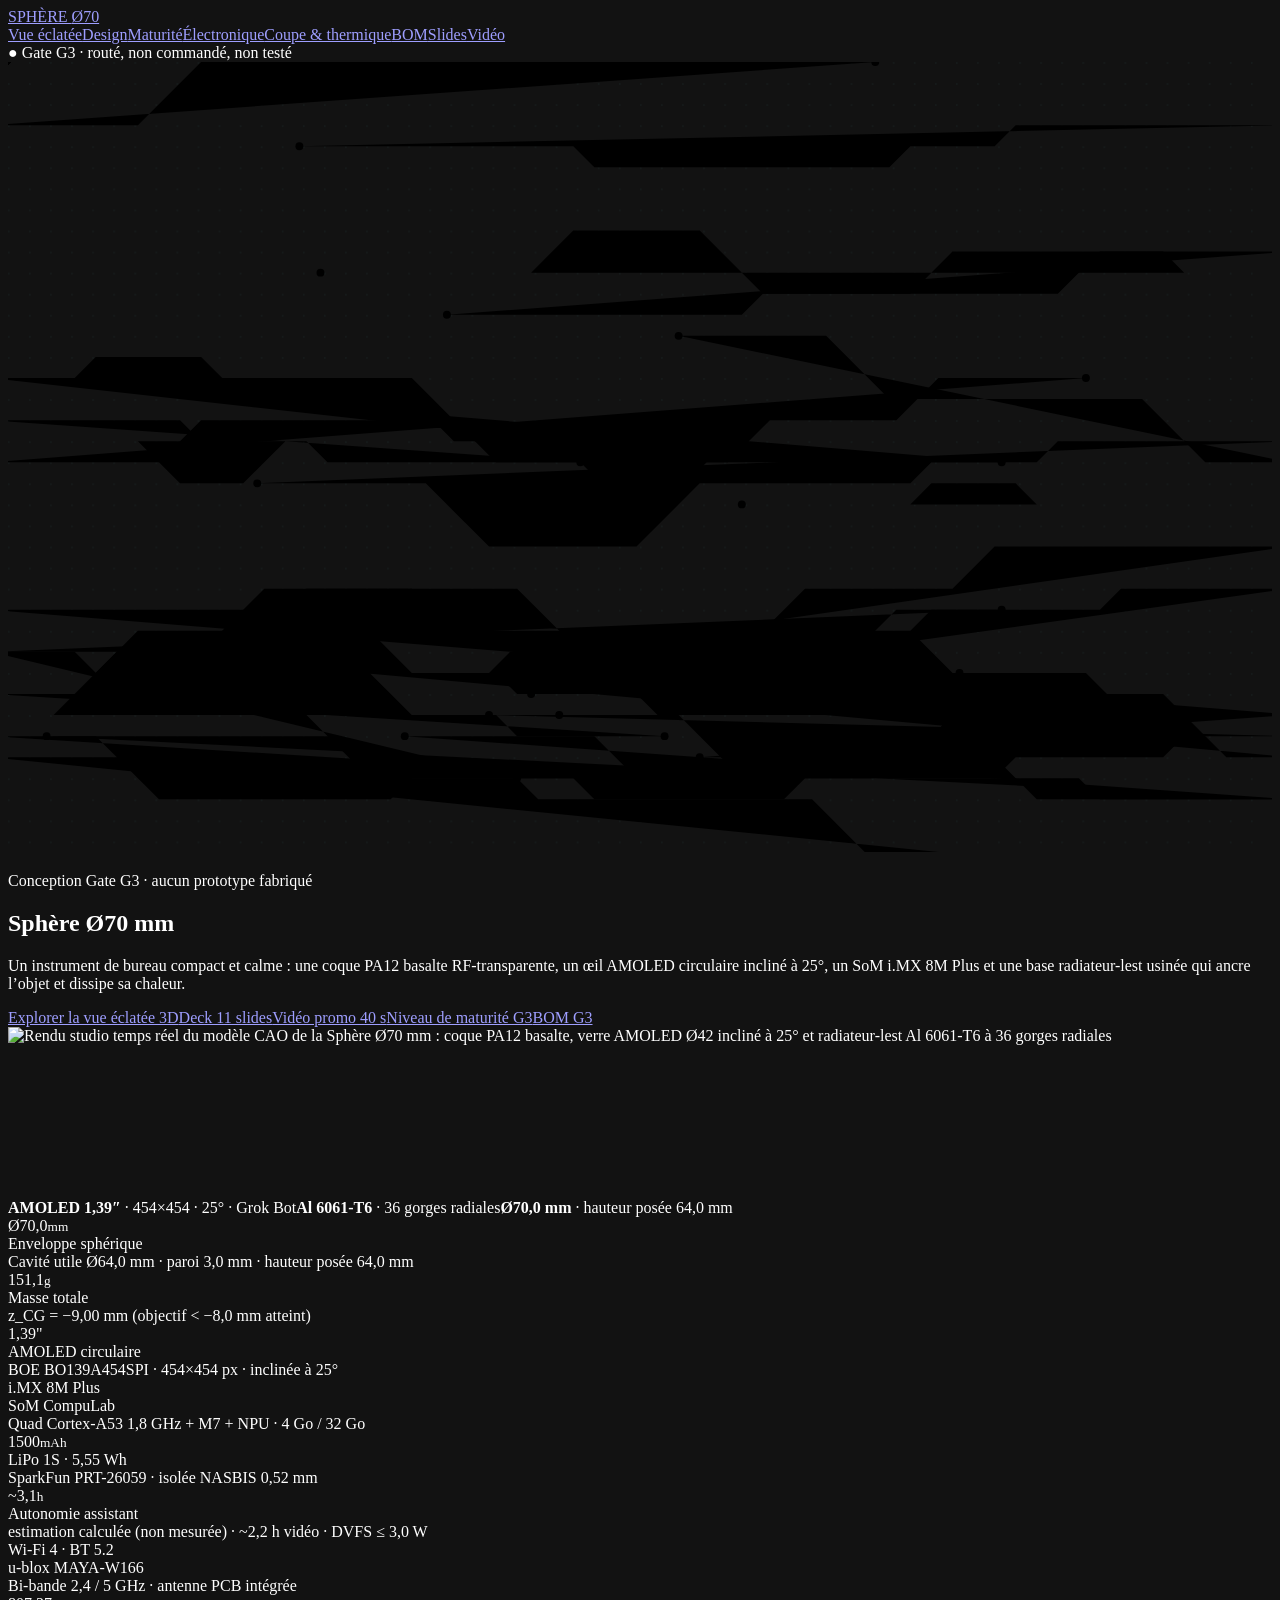
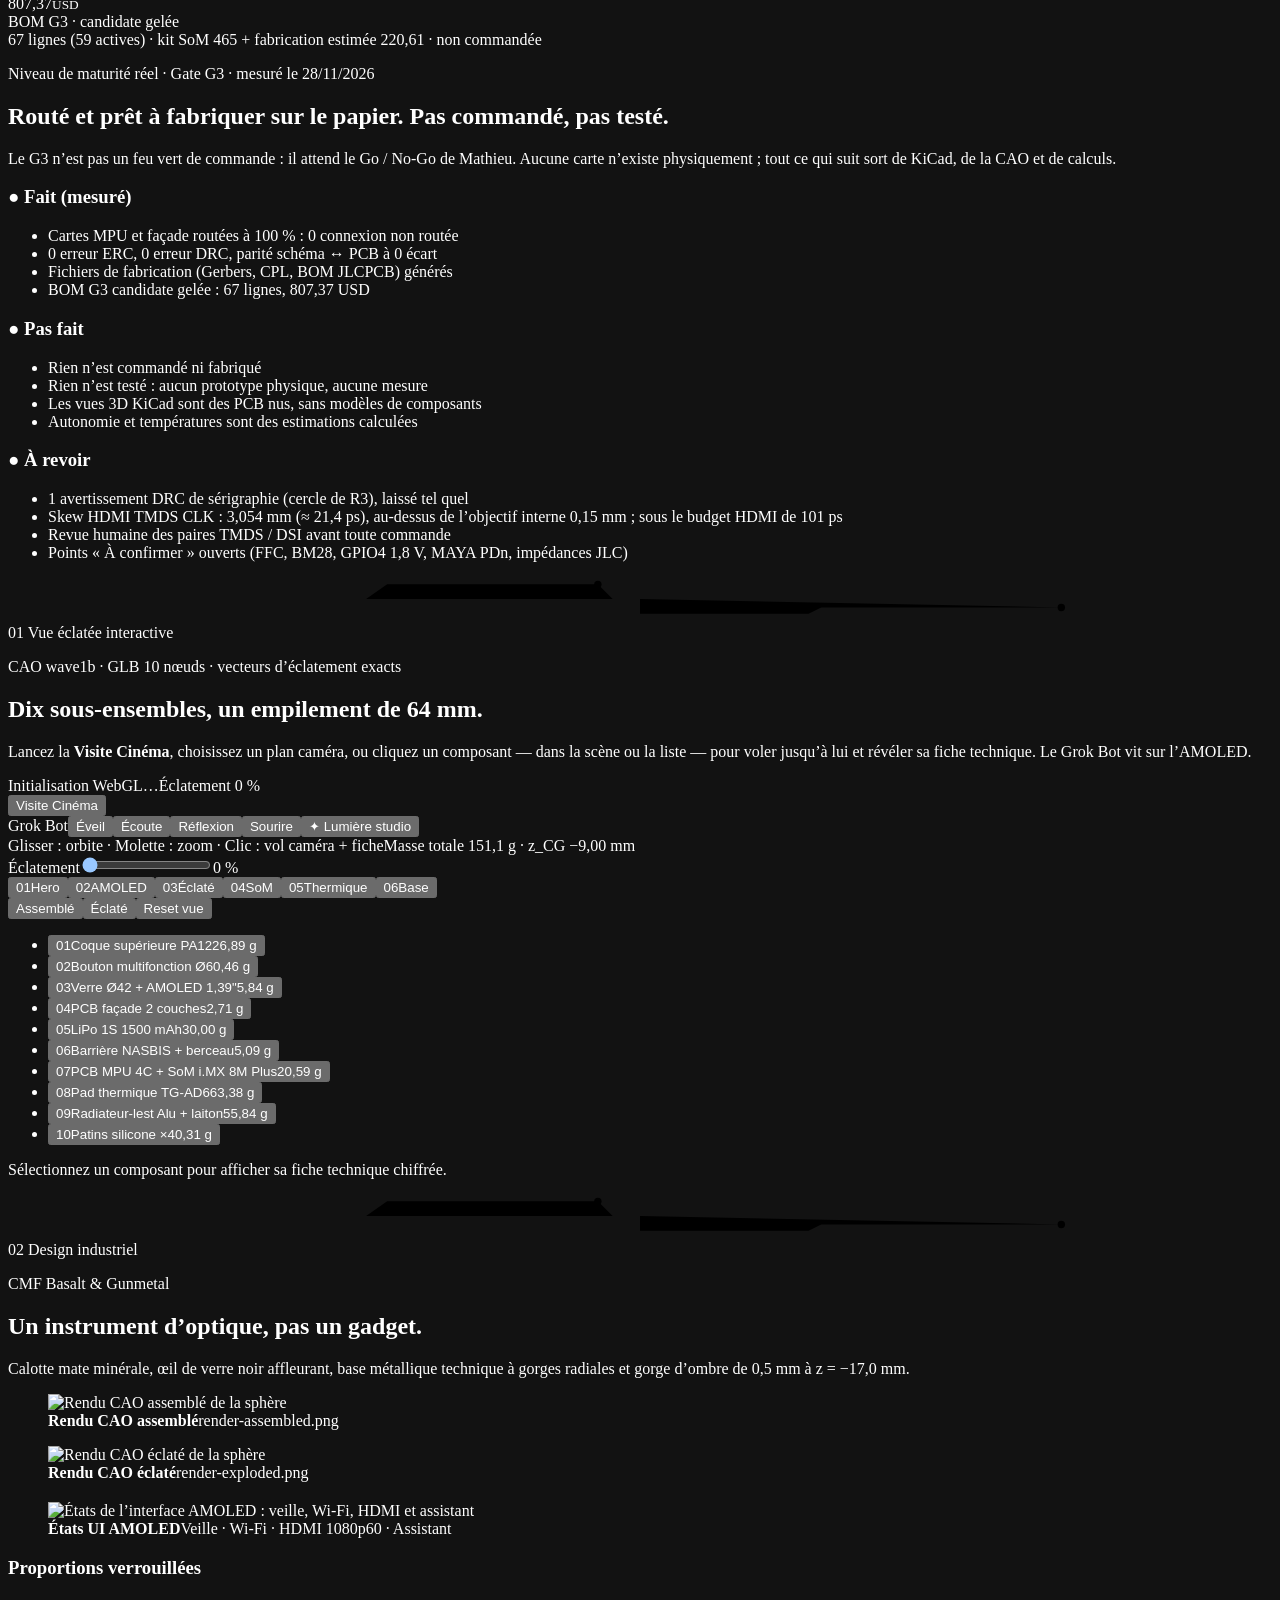
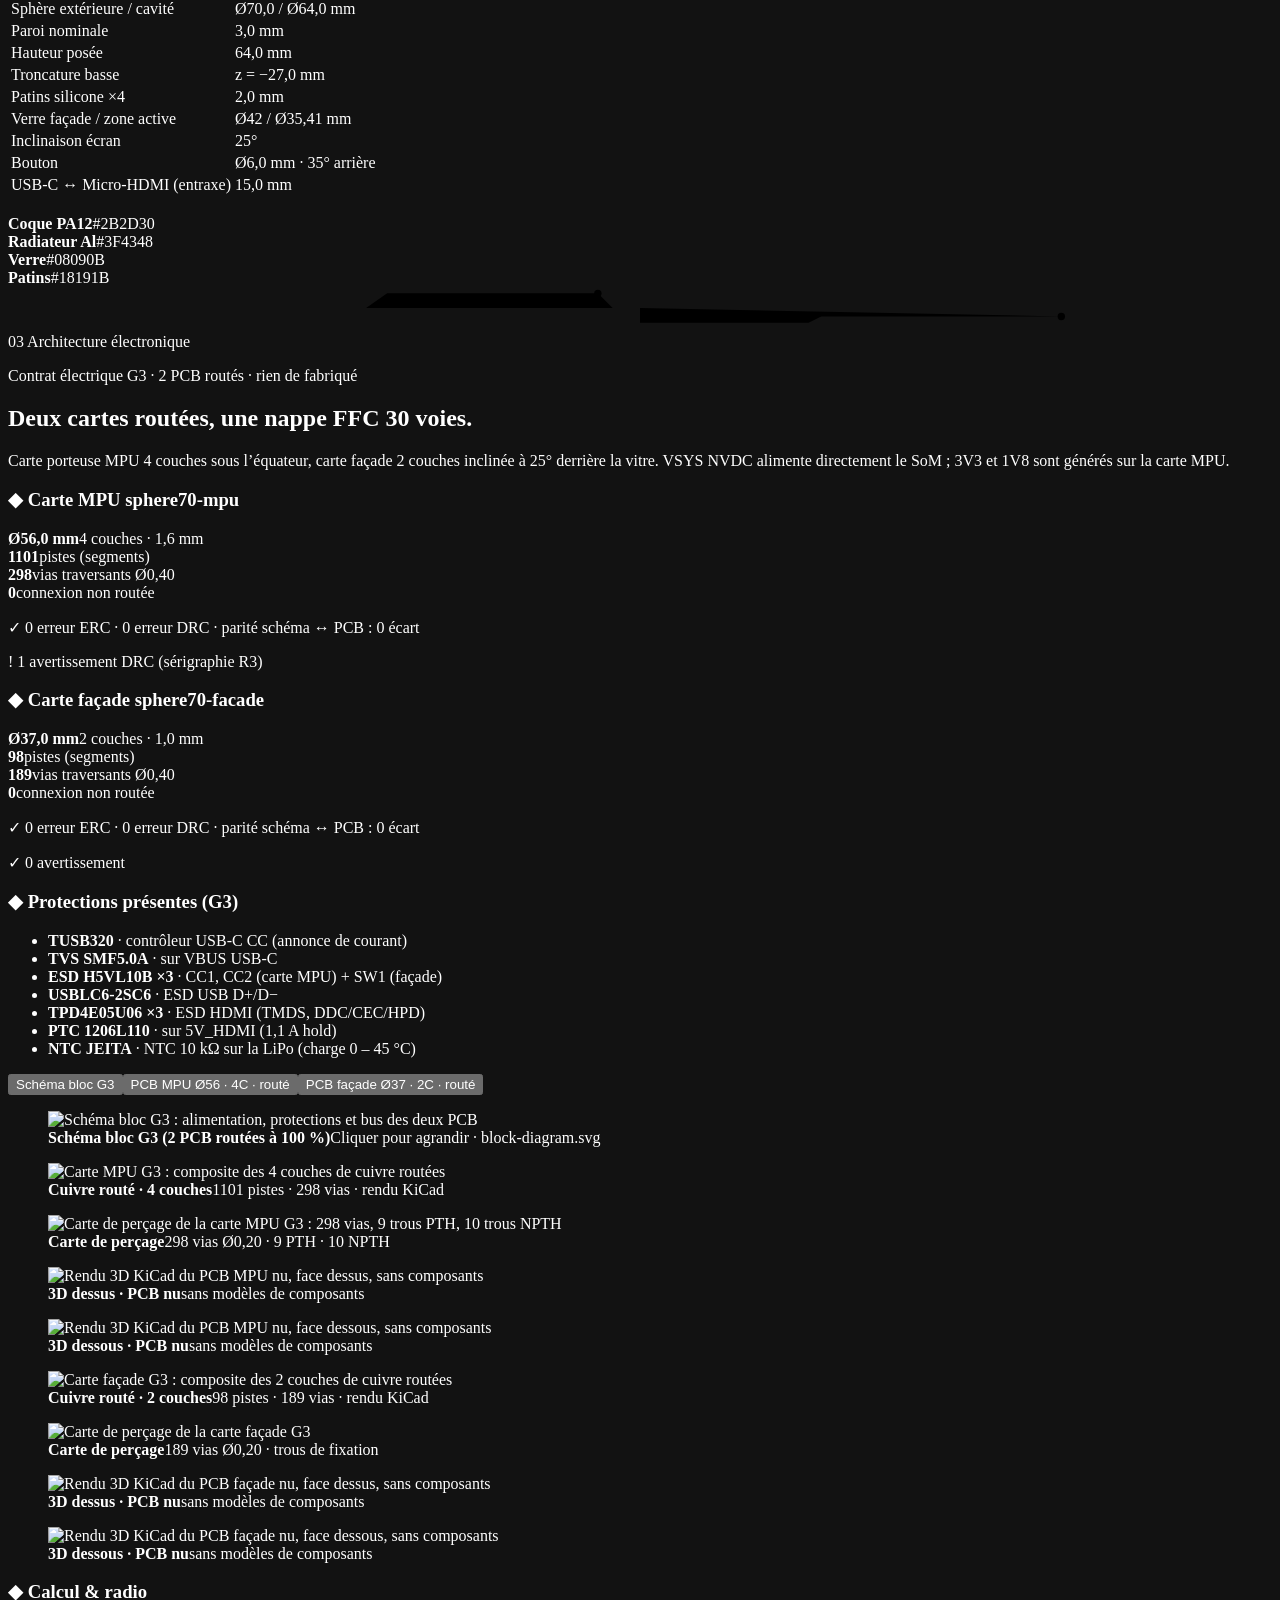
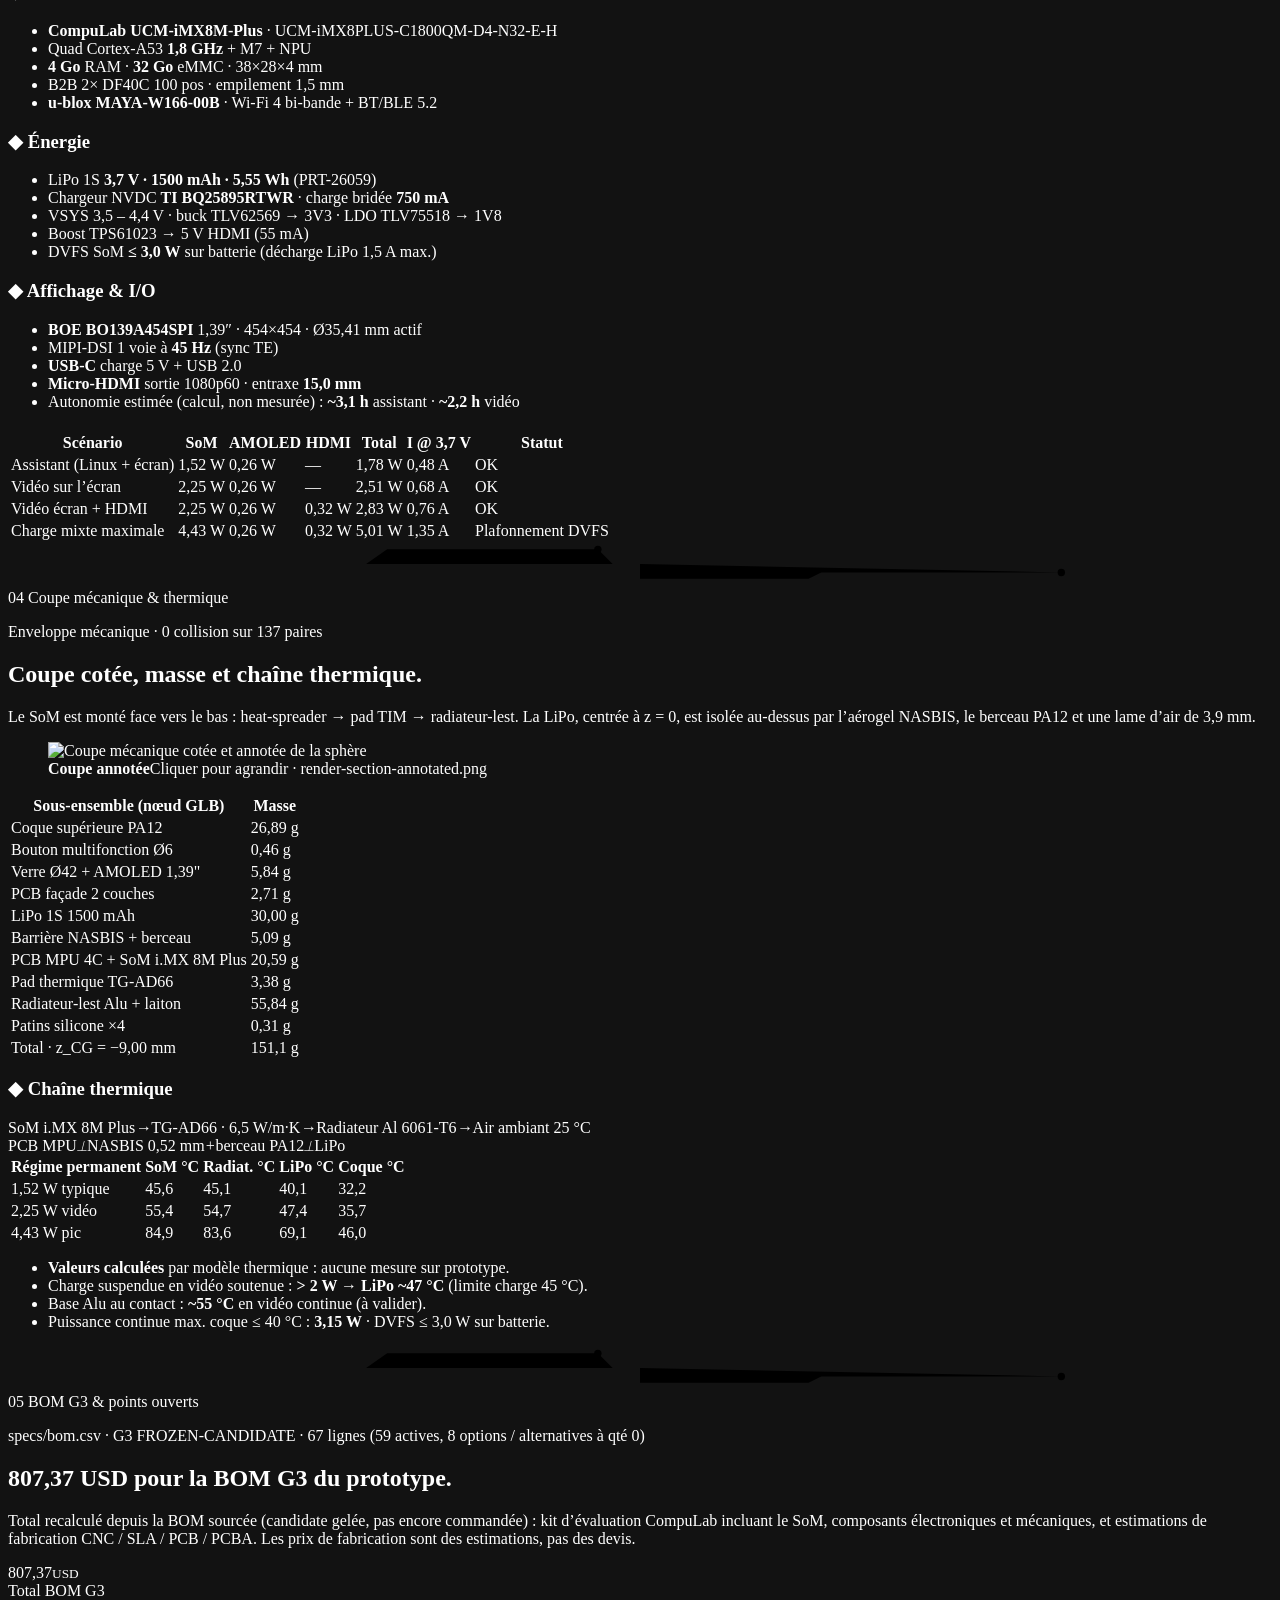
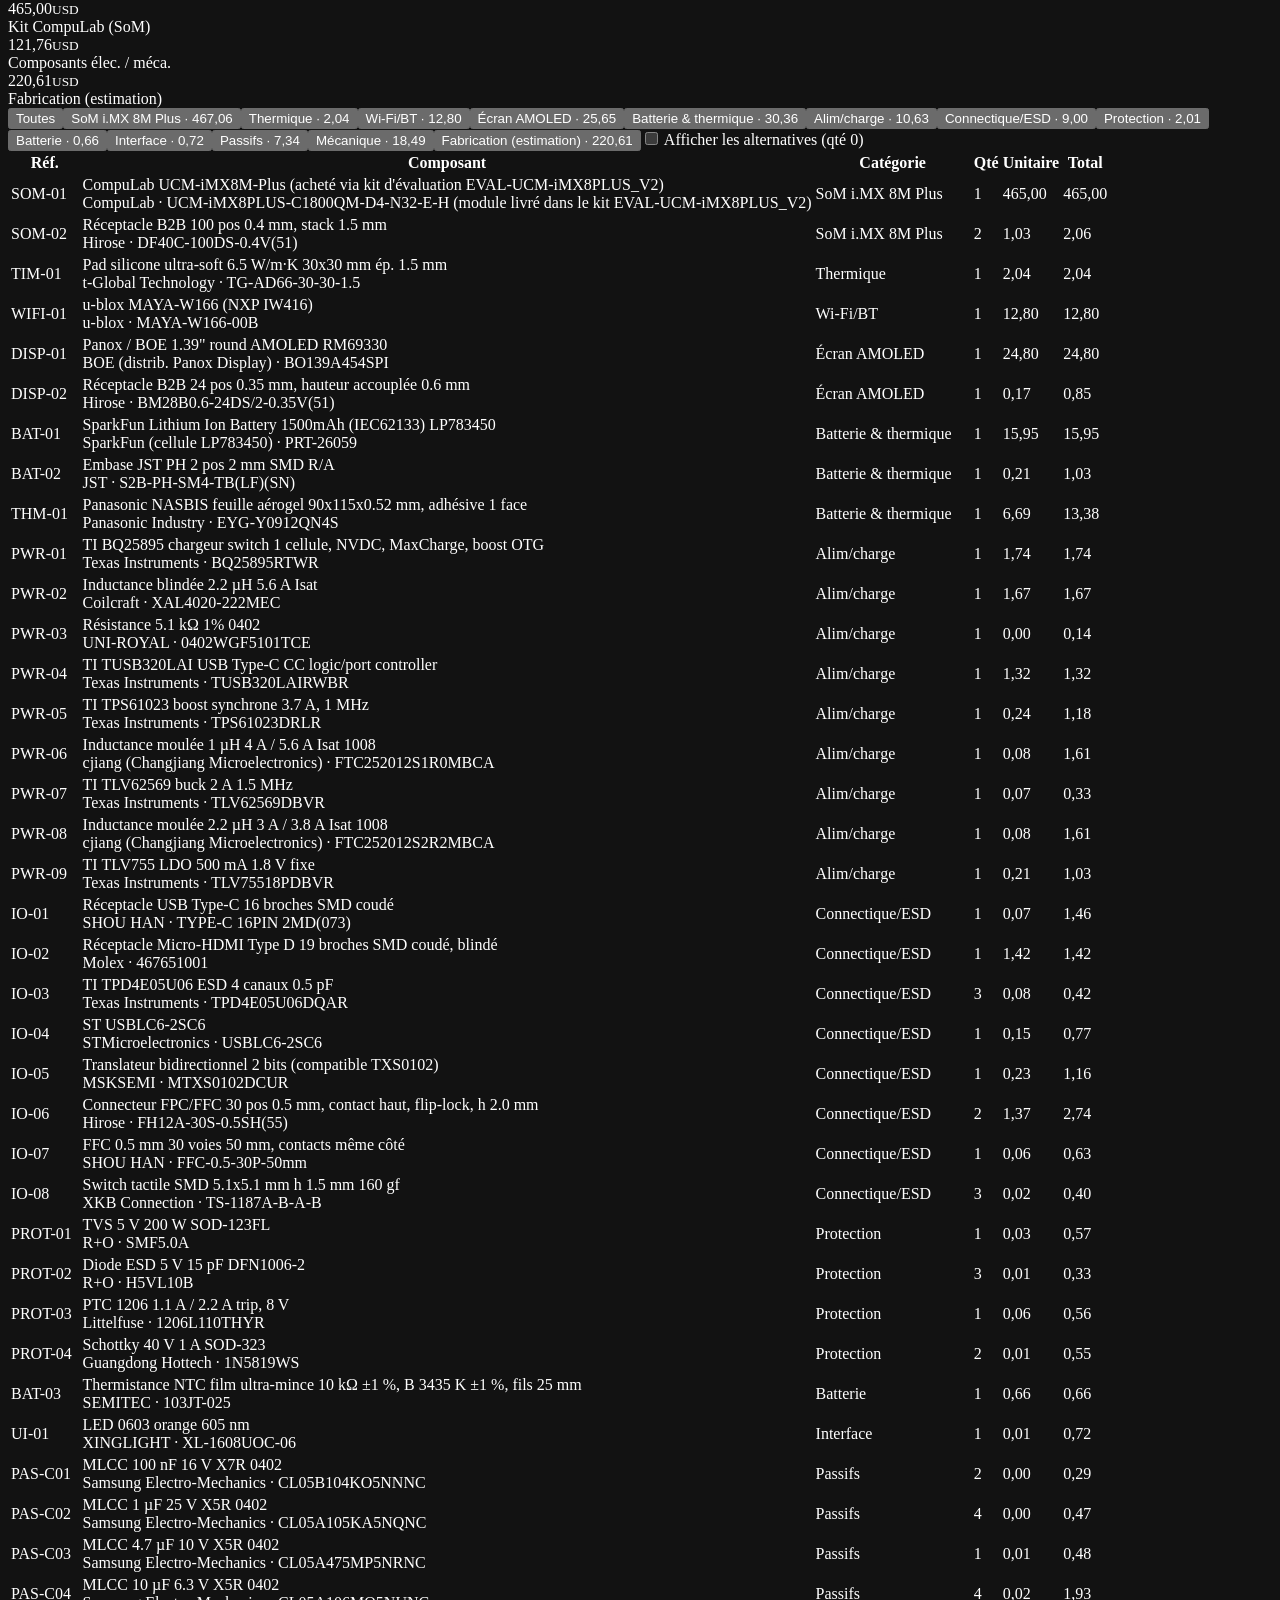
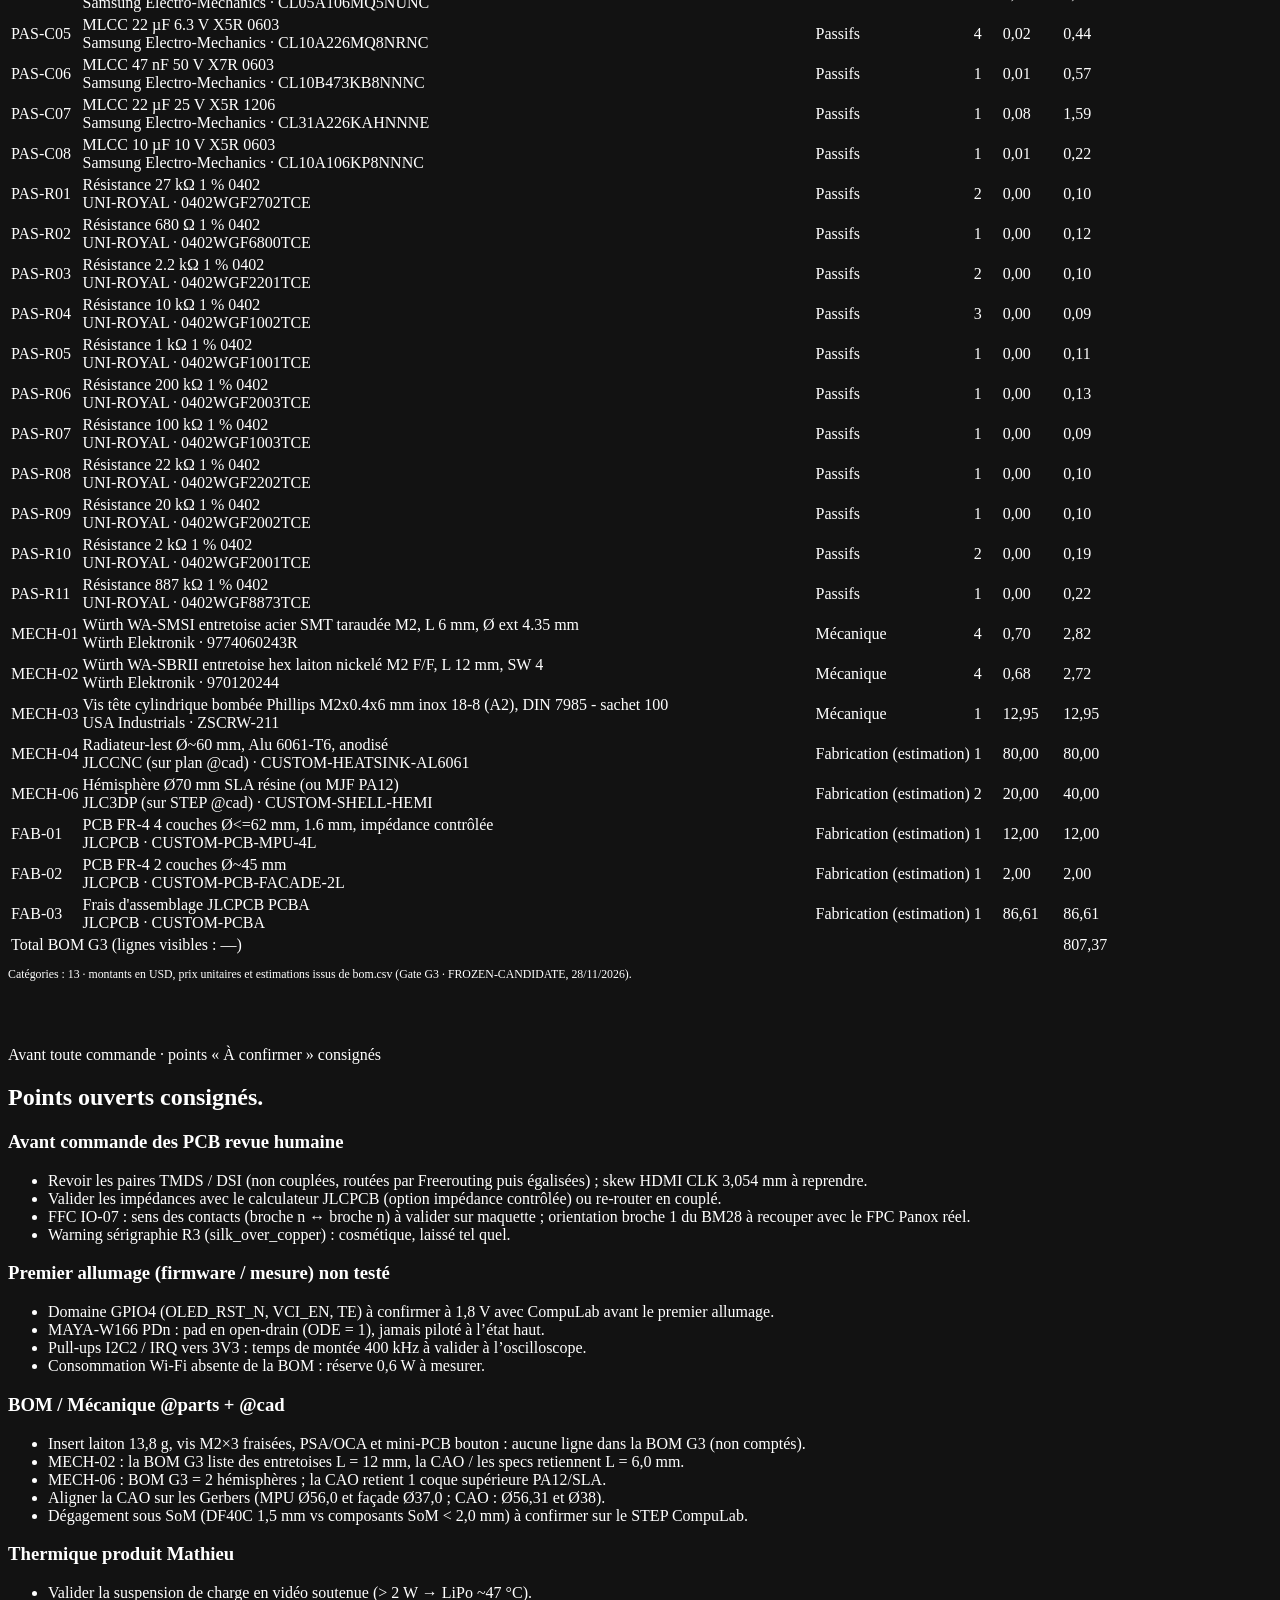
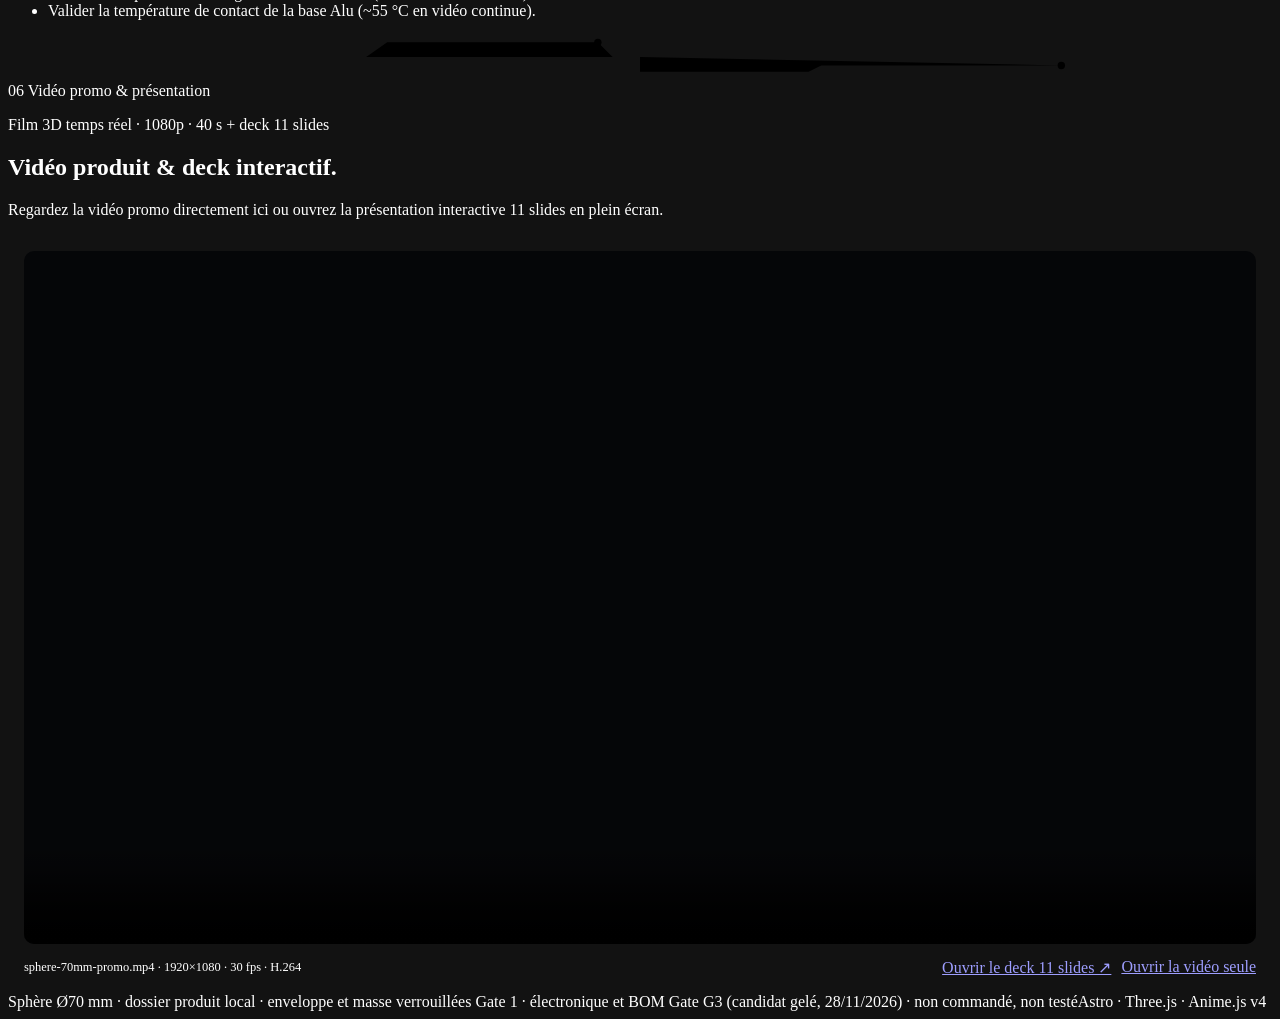
==== commit ec05e906: "feat(g3): site, deck et vidéo G3 + fichiers de fabrication (projet en cours, non testé) Co-authored-" ====
--- a/index.html
+++ b/index.html
@@ -1 +1 @@
-<!DOCTYPE html><html lang="fr"><head><meta charset="utf-8"><meta name="viewport" content="width=device-width, initial-scale=1"><meta name="color-scheme" content="dark"><meta name="description" content="Sphère Ø70 mm — objet de bureau connecté : AMOLED 1,39″, SoM i.MX 8M Plus, LiPo 1500 mAh isolée, radiateur-lest Alu + laiton. Dossier produit prototype v1."><link rel="icon" href="data:image/svg+xml,%3Csvg xmlns='http://www.w3.org/2000/svg' viewBox='0 0 32 32'%3E%3Ccircle cx='16' cy='15' r='12' fill='%232B2D30'/%3E%3Ccircle cx='19' cy='12' r='5' fill='%2308090B' stroke='%235CE1E6' stroke-width='1.5'/%3E%3C/svg%3E"><title>Sphère Ø70 mm — Dossier produit prototype v1</title><link rel="stylesheet" href="/grok_test/_astro/400.BwHRlTAu.css"><link rel="stylesheet" href="/grok_test/_astro/index.Bh0PsWzG.css"></head><body><header class="nav"><div class="wrap"><a class="brand" href="#top"><span class="brand-dot"></span>SPHÈRE <span class="cyan">Ø70</span></a><nav class="nav-links" aria-label="Sections"><a href="#eclatee">Vue éclatée</a><a href="#design">Design</a><a href="#electronique">Électronique</a><a href="#coupe">Coupe &amp; thermique</a><a href="#bom">BOM</a><a href="/grok_test/deck/">Slides</a><a href="#video">Vidéo</a></nav><span class="chip"><span class="cyan">●</span> Proto v1 · Gate 1</span></div></header><main id="top"><!-- 1. HERO --><section class="hero"><svg class="pcb-traces " viewBox="0 0 1440 900" preserveAspectRatio="xMidYMid slice" aria-hidden="true"><defs><pattern id="pcbgrid-11" width="24" height="24" patternUnits="userSpaceOnUse"><circle cx="1" cy="1" r="0.8" fill="#5CE1E6" opacity="0.08"></circle></pattern></defs><rect width="1440" height="900" fill="url(#pcbgrid-11)"></rect><g class="trace" data-i="0"><path class="trace-path" d="M-20 72 H148 L220 0 H532 L556 -24 H772 L796 0 H988"></path><circle class="trace-via" cx="988" cy="0" r="4.5"></circle><circle class="trace-pulse" r="2.6" cx="0" cy="0"></circle></g><g class="trace" data-i="1"><path class="trace-path" d="M1460 240 H1340 L1316 216 H1076 L1028 264 H860 L788 192 H644 L596 240 H356"></path><circle class="trace-via" cx="356" cy="240" r="4.5"></circle><circle class="trace-pulse" r="2.6" cx="0" cy="0"></circle></g><g class="trace" data-i="2"><path class="trace-path" d="M-20 432 H148 L196 480 H268 L316 432 H556"></path><circle class="trace-via" cx="556" cy="432" r="4.5"></circle><circle class="trace-pulse" r="2.6" cx="0" cy="0"></circle></g><g class="trace" data-i="3"><path class="trace-path" d="M1460 72 H1148 L1124 96 H1028 L1004 120 H668 L644 96 H332"></path><circle class="trace-via" cx="332" cy="96" r="4.5"></circle><circle class="trace-pulse" r="2.6" cx="0" cy="0"></circle></g><g class="trace" data-i="4"><path class="trace-path" d="M-20 624 H316 L340 600 H460 L508 648 H844 L892 696 H1228 L1276 744 H1468"></path><circle class="trace-via" cx="1468" cy="744" r="4.5"></circle><circle class="trace-pulse" r="2.6" cx="0" cy="0"></circle></g><g class="trace" data-i="5"><path class="trace-path" d="M1460 552 H1124 L1076 600 H908 L860 648 H788"></path><circle class="trace-via" cx="788" cy="648" r="4.5"></circle><circle class="trace-pulse" r="2.6" cx="0" cy="0"></circle></g><g class="trace amber" data-i="6"><path class="trace-path" d="M-20 792 H244 L268 816 H580 L604 840 H916 L988 912 H1180"></path><circle class="trace-via" cx="1180" cy="912" r="4.5"></circle><circle class="trace-pulse" r="2.6" cx="0" cy="0"></circle></g><g class="trace" data-i="7"><path class="trace-path" d="M1460 456 H1364 L1292 384 H1004 L932 312 H764"></path><circle class="trace-via" cx="764" cy="312" r="4.5"></circle><circle class="trace-pulse" r="2.6" cx="0" cy="0"></circle></g><g class="trace amber" data-i="8"><path class="trace-path" d="M-20 360 H76 L100 336 H220 L244 360 H460 L532 432 H628"></path><circle class="trace-via" cx="628" cy="432" r="4.5"></circle><circle class="trace-pulse" r="2.6" cx="0" cy="0"></circle></g><g class="trace" data-i="9"><path class="trace-path" d="M1460 840 H1244 L1220 816 H908 L884 840 H668 L644 816 H428 L380 768 H44"></path><circle class="trace-via" cx="44" cy="768" r="4.5"></circle><circle class="trace-pulse" r="2.6" cx="0" cy="0"></circle></g><g class="trace" data-i="10"><path class="trace-path" d="M-20 768 H100 L172 840 H436 L460 816 H748"></path><circle class="trace-via" cx="748" cy="816" r="4.5"></circle><circle class="trace-pulse" r="2.6" cx="0" cy="0"></circle></g><g class="trace" data-i="11"><path class="trace-path" d="M1460 744 H1244 L1196 696 H1100 L1052 744 H740 L692 696 H404"></path><circle class="trace-via" cx="404" cy="696" r="4.5"></circle><circle class="trace-pulse" r="2.6" cx="0" cy="0"></circle></g><g class="trace" data-i="12"><path class="trace-path" d="M-20 744 H52 L124 672 H220 L244 696 H412 L460 744 H628"></path><circle class="trace-via" cx="628" cy="744" r="4.5"></circle><circle class="trace-pulse" r="2.6" cx="0" cy="0"></circle></g><g class="trace" data-i="13"><path class="trace-path" d="M1460 840 H1172 L1124 792 H884 L860 816 H716 L668 768 H452"></path><circle class="trace-via" cx="452" cy="768" r="4.5"></circle><circle class="trace-pulse" r="2.6" cx="0" cy="0"></circle></g><g class="trace" data-i="14"><path class="trace-path" d="M-20 408 H196 L220 432 H340 L364 456 H652"></path><circle class="trace-via" cx="652" cy="456" r="4.5"></circle><circle class="trace-pulse" r="2.6" cx="0" cy="0"></circle></g><g class="trace" data-i="15"><path class="trace-path" d="M1460 504 H1172 L1148 480 H1052 L1028 504 H836"></path><circle class="trace-via" cx="836" cy="504" r="4.5"></circle><circle class="trace-pulse" r="2.6" cx="0" cy="0"></circle></g><g class="trace amber" data-i="16"><path class="trace-path" d="M-20 456 H172 L220 408 H508 L556 456 H820 L868 408 H1012 L1060 360 H1228"></path><circle class="trace-via" cx="1228" cy="360" r="4.5"></circle><circle class="trace-pulse" r="2.6" cx="0" cy="0"></circle></g><g class="trace" data-i="17"><path class="trace-path" d="M1460 600 H1268 L1244 624 H1052 L1004 672 H932 L884 720 H596"></path><circle class="trace-via" cx="596" cy="720" r="4.5"></circle><circle class="trace-pulse" r="2.6" cx="0" cy="0"></circle></g><g class="trace" data-i="18"><path class="trace-path" d="M-20 672 H220 L292 600 H580 L652 672 H964 L1012 624 H1132"></path><circle class="trace-via" cx="1132" cy="624" r="4.5"></circle><circle class="trace-pulse" r="2.6" cx="0" cy="0"></circle></g><g class="trace amber" data-i="19"><path class="trace-path" d="M1460 432 H1196 L1172 456 H1052 L1028 480 H788 L716 552 H548 L476 480 H284"></path><circle class="trace-via" cx="284" cy="480" r="4.5"></circle><circle class="trace-pulse" r="2.6" cx="0" cy="0"></circle></g><g class="trace" data-i="20"><path class="trace-path" d="M-20 720 H220 L244 744 H556 L580 768 H748"></path><circle class="trace-via" cx="748" cy="768" r="4.5"></circle><circle class="trace-pulse" r="2.6" cx="0" cy="0"></circle></g><g class="trace amber" data-i="21"><path class="trace-path" d="M1460 768 H1340 L1316 792 H1148 L1124 816 H836 L764 744 H548"></path><circle class="trace-via" cx="548" cy="744" r="4.5"></circle><circle class="trace-pulse" r="2.6" cx="0" cy="0"></circle></g><g class="trace" data-i="22"><path class="trace-path" d="M-20 696 H100 L148 648 H412 L460 696 H556 L580 720 H892 L916 696 H1084"></path><circle class="trace-via" cx="1084" cy="696" r="4.5"></circle><circle class="trace-pulse" r="2.6" cx="0" cy="0"></circle></g><g class="trace amber" data-i="23"><path class="trace-path" d="M1460 216 H1244 L1196 264 H860 L836 288 H500"></path><circle class="trace-via" cx="500" cy="288" r="4.5"></circle><circle class="trace-pulse" r="2.6" cx="0" cy="0"></circle></g><g class="trace" data-i="24"><path class="trace-path" d="M-20 360 H172 L196 384 H460 L508 432 H628 L676 480 H772 L796 456 H1132"></path><circle class="trace-via" cx="1132" cy="456" r="4.5"></circle><circle class="trace-pulse" r="2.6" cx="0" cy="0"></circle></g><g class="trace" data-i="25"><path class="trace-path" d="M1460 792 H1388 L1316 720 H1100 L1028 648 H812 L788 672 H572 L548 696 H404"></path><circle class="trace-via" cx="404" cy="696" r="4.5"></circle><circle class="trace-pulse" r="2.6" cx="0" cy="0"></circle></g><g class="trace" data-i="26"><path class="trace-path" d="M-20 672 H76 L148 744 H340 L412 816 H580"></path><circle class="trace-via" cx="580" cy="816" r="4.5"></circle><circle class="trace-pulse" r="2.6" cx="0" cy="0"></circle></g><g class="trace" data-i="27"><path class="trace-path" d="M1460 744 H1268 L1244 720 H1100 L1028 792 H788"></path><circle class="trace-via" cx="788" cy="792" r="4.5"></circle><circle class="trace-pulse" r="2.6" cx="0" cy="0"></circle></g></svg><div class="wrap"><div class="hero-grid"><div><p class="eyebrow">Objet de bureau connecté · Prototype v1</p><h1>Sphère <span class="o">Ø70</span>&nbsp;mm</h1><p class="lead">Un instrument de bureau compact et calme : une coque PA12 basalte RF-transparente, un œil AMOLED circulaire incliné à 25°, un SoM i.MX 8M Plus et une base radiateur-lest usinée qui ancre l’objet et dissipe sa chaleur.</p><div class="hero-ctas"><a class="btn primary" href="#eclatee">Explorer la vue éclatée 3D</a><a class="btn" href="/grok_test/deck/">Deck 11 slides</a><a class="btn" href="#video">Vidéo promo 40 s</a><a class="btn" href="#bom">BOM proto v1</a></div></div><div class="hero-visual"><div class="hero-frame"><img src="/grok_test/assets/sphere-70mm-studio-hero.jpg" width="1600" height="1200" alt="Rendu studio temps réel du modèle CAO de la Sphère Ø70 mm : coque PA12 basalte, verre AMOLED Ø42 incliné à 25° et radiateur-lest Al 6061-T6 à 36 gorges radiales" fetchpriority="high"><canvas class="hero-face" id="hero-face" aria-hidden="true"></canvas></div><span class="hero-tag t1"><b>AMOLED 1,39″</b> · 454×454 · 25° · Grok Bot</span><span class="hero-tag t2"><b>Al 6061-T6</b> · 36 gorges radiales</span><span class="hero-tag t3"><b>Ø70,0 mm</b> · hauteur posée 64,0 mm</span></div></div><div class="stats"><div class="stat card"><div class="stat-value">Ø70,0<small>mm</small></div><div class="stat-label">Enveloppe sphérique</div><div class="stat-detail">Cavité utile Ø64,0 mm · paroi 3,0 mm · hauteur posée 64,0 mm</div></div><div class="stat card"><div class="stat-value">151,1<small>g</small></div><div class="stat-label">Masse totale</div><div class="stat-detail">z_CG = −9,00 mm (objectif &lt; −8,0 mm atteint)</div></div><div class="stat card"><div class="stat-value">1,39&quot;</div><div class="stat-label">AMOLED circulaire</div><div class="stat-detail">BOE BO139A454SPI · 454×454 px · inclinée à 25°</div></div><div class="stat card"><div class="stat-value">i.MX 8M Plus</div><div class="stat-label">SoM CompuLab</div><div class="stat-detail">Quad Cortex-A53 1,8 GHz + M7 + NPU · 4 Go / 32 Go</div></div><div class="stat card"><div class="stat-value">1500<small>mAh</small></div><div class="stat-label">LiPo 1S · 5,55 Wh</div><div class="stat-detail">SparkFun PRT-26059 · isolée NASBIS 0,52 mm</div></div><div class="stat card"><div class="stat-value">~3,1<small>h</small></div><div class="stat-label">Autonomie assistant</div><div class="stat-detail">~2,2 h en lecture vidéo · DVFS ≤ 3,0 W sur batterie</div></div><div class="stat card"><div class="stat-value">Wi-Fi 4 · BT 5.2</div><div class="stat-label">u-blox MAYA-W166</div><div class="stat-detail">Bi-bande 2,4 / 5 GHz · antenne PCB intégrée</div></div><div class="stat card"><div class="stat-value">~783<small>USD</small></div><div class="stat-label">BOM proto v1</div><div class="stat-detail">465 kit SoM + 109,71 composants + 208,33 fabrication</div></div></div></div></section><!-- 2. VUE ÉCLATÉE 3D --><div class="divider" aria-hidden="true"><svg viewBox="0 0 1200 40" preserveAspectRatio="none"><path class="div-path" d="M0 20 H340 L360 6 H560 L574 20 H1200"></path><path class="div-path amber" d="M600 20 V34 H760 L772 28 H1000"></path><circle class="div-via" cx="560" cy="6" r="3.5"></circle><circle class="div-via" cx="1000" cy="28" r="3.5"></circle></svg><span class="divider-label"><span class="mono">01</span> Vue éclatée interactive</span></div><section id="eclatee"><div class="wrap"><div class="section-head"><p class="eyebrow">CAO wave1b · GLB 10 nœuds · vecteurs d’éclatement exacts</p><h2>Dix sous-ensembles, un empilement de 64 mm.</h2><p class="lead">Lancez la <b class="cyan">Visite Cinéma</b>, choisissez un plan caméra, ou cliquez un composant — dans la scène ou la liste — pour voler jusqu’à lui et révéler sa fiche technique. Le Grok Bot vit sur l’AMOLED.</p></div><div class="viewer-grid"><div class="stage card" id="stage"><div class="stage-hud"><div class="hud-left"><span id="viewer-status" class="live">Initialisation WebGL…</span><span id="viewer-explode-hud">Éclatement 0 %</span></div><button class="tour-btn" id="btn-tour" type="button" aria-pressed="false"><span class="tour-ico" aria-hidden="true"></span><span id="tour-label">Visite Cinéma</span></button></div><div class="stage-chapter" id="stage-chapter" aria-live="polite" hidden><span id="chapter-label"></span><i><b id="tour-progress"></b></i></div><div class="mood-bar" role="group" aria-label="Humeur du Grok Bot"><span class="mood-title">Grok Bot</span><button type="button" class="mood" data-mood="eveil" aria-pressed="true">Éveil</button><button type="button" class="mood" data-mood="ecoute" aria-pressed="false">Écoute</button><button type="button" class="mood" data-mood="reflexion" aria-pressed="false">Réflexion</button><button type="button" class="mood" data-mood="sourire" aria-pressed="false">Sourire</button><span class="mood-sep" aria-hidden="true"></span><button type="button" class="mood studio-btn" id="btn-studio" aria-pressed="true" title="Lumières studio synchronisées à l’humeur du Grok Bot">✦ Lumière studio</button></div><div class="stage-foot"><span>Glisser : orbite · Molette : zoom · Clic : vol caméra + fiche</span><span>Masse totale 151,1 g · z_CG −9,00 mm</span></div></div><div class="panel"><div class="controls card"><div class="slider-row"><label for="explode">Éclatement</label><input id="explode" type="range" min="0" max="100" step="1" value="0"><output id="explode-out" for="explode">0 %</output></div><div class="chapter-row" role="group" aria-label="Plans caméra"><button class="chap" type="button" data-preset="hero" aria-pressed="false"><span class="n">01</span>Hero</button><button class="chap" type="button" data-preset="amoled" aria-pressed="false"><span class="n">02</span>AMOLED</button><button class="chap" type="button" data-preset="exploded" aria-pressed="false"><span class="n">03</span>Éclaté</button><button class="chap" type="button" data-preset="som" aria-pressed="false"><span class="n">04</span>SoM</button><button class="chap" type="button" data-preset="thermal" aria-pressed="false"><span class="n">05</span>Thermique</button><button class="chap" type="button" data-preset="base" aria-pressed="false"><span class="n">06</span>Base</button></div><div class="btn-row"><button class="btn" id="btn-assembled" type="button">Assemblé</button><button class="btn" id="btn-exploded" type="button">Éclaté</button><button class="btn" id="btn-reset" type="button">Reset vue</button></div></div><ul class="parts card" id="parts"><li><button type="button" data-part="upper_shell" aria-pressed="false"><span class="n">01</span><span>Coque supérieure PA12</span><span class="m">26,89 g</span></button></li><li><button type="button" data-part="power_button" aria-pressed="false"><span class="n">02</span><span>Bouton multifonction Ø6</span><span class="m">0,46 g</span></button></li><li><button type="button" data-part="cover_glass_amoled" aria-pressed="false"><span class="n">03</span><span>Verre Ø42 + AMOLED 1,39&quot;</span><span class="m">5,84 g</span></button></li><li><button type="button" data-part="pcb_facade" aria-pressed="false"><span class="n">04</span><span>PCB façade 2 couches</span><span class="m">2,71 g</span></button></li><li><button type="button" data-part="lipo_battery" aria-pressed="false"><span class="n">05</span><span>LiPo 1S 1500 mAh</span><span class="m">30,00 g</span></button></li><li><button type="button" data-part="thermal_barrier_nasbis" aria-pressed="false"><span class="n">06</span><span>Barrière NASBIS + berceau</span><span class="m">5,09 g</span></button></li><li><button type="button" data-part="pcb_mpu_som" aria-pressed="false"><span class="n">07</span><span>PCB MPU 4C + SoM i.MX 8M Plus</span><span class="m">20,59 g</span></button></li><li><button type="button" data-part="thermal_pad" aria-pressed="false"><span class="n">08</span><span>Pad thermique TG-AD66</span><span class="m">3,38 g</span></button></li><li><button type="button" data-part="heatsink_base" aria-pressed="false"><span class="n">09</span><span>Radiateur-lest Alu + laiton</span><span class="m">55,84 g</span></button></li><li><button type="button" data-part="silicone_foot" aria-pressed="false"><span class="n">10</span><span>Patins silicone ×4</span><span class="m">0,31 g</span></button></li></ul><div class="sheet card" id="sheet" aria-live="polite"><p class="sheet-empty" data-empty>Sélectionnez un composant pour afficher sa fiche technique chiffrée.</p><article data-sheet="upper_shell" hidden><div class="sheet-head"><div><span class="mono" style="color: var(--cyan); font-size:.75rem">01 / 10</span><h3>Coque supérieure PA12</h3></div><div class="sheet-mass">26,89 g</div></div><p class="sheet-ref">MECH-06 · coque monobloc (v1.1)</p><p class="sheet-role">Enveloppe RF-transparente qui laisse passer le Wi-Fi/BT et encadre la façade inclinée.</p><dl class="kv"><dt>Matériau</dt><dd>PA12 MJF / SLA · gris Basalte #2B2D30 mat</dd><dt>Diamètre ext.</dt><dd>Ø70,0 mm</dd><dt>Cavité utile</dt><dd>Ø64,0 mm</dd><dt>Paroi</dt><dd>3,0 mm</dd><dt>Étendue Z</dt><dd>−16,75 → +35,0 mm</dd><dt>Part de masse</dt><dd>17,8 % de 151,1 g</dd></dl><div class="massbar"><span style="width:48.1554441260745%"></span></div></article><article data-sheet="power_button" hidden><div class="sheet-head"><div><span class="mono" style="color: var(--amber); font-size:.75rem">02 / 10</span><h3>Bouton multifonction Ø6</h3></div><div class="sheet-mass">0,46 g</div></div><p class="sheet-ref">IO-08 · TS-1187A-B-A-B</p><p class="sheet-role">Bouton affleurant au pôle supérieur arrière, accessible à l’index sans déplacer la sphère.</p><dl class="kv"><dt>Matériau</dt><dd>Aluminium anodisé ton-sur-ton #3F4348</dd><dt>Diamètre</dt><dd>Ø6,0 mm</dd><dt>Position</dt><dd>35° derrière le zénith</dd><dt>Switch</dt><dd>SMD 5,1×5,1 mm · 160 gf</dd><dt>Mini-PCB</dt><dd>bouton dédié</dd><dt>Part de masse</dt><dd>0,3 % de 151,1 g</dd></dl><div class="massbar"><span style="width:0.82378223495702%"></span></div></article><article data-sheet="cover_glass_amoled" hidden><div class="sheet-head"><div><span class="mono" style="color: var(--cyan); font-size:.75rem">03 / 10</span><h3>Verre Ø42 + AMOLED 1,39&quot;</h3></div><div class="sheet-mass">5,84 g</div></div><p class="sheet-ref">DISP-01 · Panox / BOE BO139A454SPI</p><p class="sheet-role">Œil de la sphère : écran circulaire incliné à 25° vers l’utilisateur.</p><dl class="kv"><dt>Matériau</dt><dd>Verre Ø42 × 1,0 mm affleurant + OCA + dalle AMOLED</dd><dt>Résolution</dt><dd>454×454 px</dd><dt>Zone active</dt><dd>Ø35,41 mm</dd><dt>Interface</dt><dd>MIPI-DSI 1 voie · 45 Hz (TE)</dd><dt>Inclinaison</dt><dd>25°</dd><dt>Conso.</dt><dd>260 mW typ. (100 % blanc)</dd><dt>Part de masse</dt><dd>3,9 % de 151,1 g</dd></dl><div class="massbar"><span style="width:10.458452722063036%"></span></div></article><article data-sheet="pcb_facade" hidden><div class="sheet-head"><div><span class="mono" style="color: var(--cyan); font-size:.75rem">04 / 10</span><h3>PCB façade 2 couches</h3></div><div class="sheet-mass">2,71 g</div></div><p class="sheet-ref">FAB-02 · FH12A-30S-0.5SH · BM28 24 pos</p><p class="sheet-role">Porte la dalle AMOLED et le relais vers la carte MPU par nappe FFC 30 voies.</p><dl class="kv"><dt>Matériau</dt><dd>FR-4 2 couches · 1,0 mm</dd><dt>Diamètre</dt><dd>Ø37–38 mm</dd><dt>Épaisseur</dt><dd>1,0 mm</dd><dt>Liaison</dt><dd>FFC 30 voies 0,5 mm</dd><dt>Inclinaison</dt><dd>25° (parallèle au verre)</dd><dt>Part de masse</dt><dd>1,8 % de 151,1 g</dd></dl><div class="massbar"><span style="width:4.853151862464182%"></span></div></article><article data-sheet="lipo_battery" hidden><div class="sheet-head"><div><span class="mono" style="color: var(--amber); font-size:.75rem">05 / 10</span><h3>LiPo 1S 1500 mAh</h3></div><div class="sheet-mass">30,00 g</div></div><p class="sheet-ref">BAT-01 · SparkFun PRT-26059</p><p class="sheet-role">Réserve d’énergie centrée à z = 0, au point de jeu radial maximal de la cavité.</p><dl class="kv"><dt>Matériau</dt><dd>Lithium-polymère 1 cellule · IEC 62133</dd><dt>Tension / capacité</dt><dd>3,7 V · 1500 mAh · 5,55 Wh</dd><dt>Dimensions</dt><dd>51,5 × 34 × 7,8 mm</dd><dt>Jeu aux coins</dt><dd>0,90 mm nominal · 0,54 mm pire cas</dd><dt>Charge</dt><dd>BQ25895 bridé à 750 mA</dd><dt>Décharge max.</dt><dd>1,5 A</dd><dt>Part de masse</dt><dd>19,9 % de 151,1 g</dd></dl><div class="massbar"><span style="width:53.72492836676217%"></span></div></article><article data-sheet="thermal_barrier_nasbis" hidden><div class="sheet-head"><div><span class="mono" style="color: var(--amber); font-size:.75rem">06 / 10</span><h3>Barrière NASBIS + berceau</h3></div><div class="sheet-mass">5,09 g</div></div><p class="sheet-ref">THM-01 · Panasonic EYG-Y0912QN4S · MECH-02</p><p class="sheet-role">Isole la LiPo de la carte MPU : aérogel, berceau et lame d’air de 3,9 mm.</p><dl class="kv"><dt>Matériau</dt><dd>Aérogel NASBIS 0,52 mm + berceau PA12 1,6 mm</dd><dt>Épaisseur NASBIS</dt><dd>0,52 mm</dd><dt>Conductivité</dt><dd>0,022 W/m·K</dd><dt>Entretoises</dt><dd>4× M2 F/F L = 6,0 mm</dd><dt>R PCB → LiPo</dt><dd>100 K/W</dd><dt>Part de masse</dt><dd>3,4 % de 151,1 g</dd></dl><div class="massbar"><span style="width:9.115329512893982%"></span></div></article><article data-sheet="pcb_mpu_som" hidden><div class="sheet-head"><div><span class="mono" style="color: var(--cyan); font-size:.75rem">07 / 10</span><h3>PCB MPU 4C + SoM i.MX 8M Plus</h3></div><div class="sheet-mass">20,59 g</div></div><p class="sheet-ref">FAB-01 · SOM-01 UCM-iMX8PLUS-C1800QM-D4-N32-E-H</p><p class="sheet-role">Carte porteuse : SoM face vers le radiateur, énergie, Wi-Fi/BT et connectique arrière.</p><dl class="kv"><dt>Matériau</dt><dd>FR-4 4 couches 1,6 mm · impédance contrôlée</dd><dt>Carte</dt><dd>Ø56,0 mm × 1,6 mm · z −12,02 / −13,62</dd><dt>SoM</dt><dd>Quad A53 1,8 GHz + M7 + NPU</dd><dt>Mémoire</dt><dd>4 Go RAM · 32 Go eMMC</dd><dt>Radio</dt><dd>MAYA-W166 · Wi-Fi 4 + BT 5.2</dd><dt>Ports</dt><dd>USB-C + Micro-HDMI · entraxe 15,0 mm</dd><dt>Budget batterie</dt><dd>DVFS ≤ 3,0 W</dd><dt>Part de masse</dt><dd>13,6 % de 151,1 g</dd></dl><div class="massbar"><span style="width:36.87320916905444%"></span></div></article><article data-sheet="thermal_pad" hidden><div class="sheet-head"><div><span class="mono" style="color: var(--amber); font-size:.75rem">08 / 10</span><h3>Pad thermique TG-AD66</h3></div><div class="sheet-mass">3,38 g</div></div><p class="sheet-ref">TIM-01 · TG-AD66-30-30-1.5</p><p class="sheet-role">Interface entre le heat-spreader du SoM et le radiateur-lest.</p><dl class="kv"><dt>Matériau</dt><dd>Silicone ultra-soft 6,5 W/m·K</dd><dt>Format</dt><dd>30 × 30 × 1,5 mm</dd><dt>Comprimé</dt><dd>1,25 mm (−17 %)</dd><dt>Conductivité</dt><dd>6,5 W/m·K</dd><dt>R_JH</dt><dd>0,33 K/W</dd><dt>Part de masse</dt><dd>2,2 % de 151,1 g</dd></dl><div class="massbar"><span style="width:6.053008595988539%"></span></div></article><article data-sheet="heatsink_base" hidden><div class="sheet-head"><div><span class="mono" style="color: var(--amber); font-size:.75rem">09 / 10</span><h3>Radiateur-lest Alu + laiton</h3></div><div class="sheet-mass">55,84 g</div></div><p class="sheet-ref">MECH-04 · Al 6061-T6 CNC + insert C36000</p><p class="sheet-role">Dissipe le SoM et abaisse le centre de gravité pour la stabilité.</p><dl class="kv"><dt>Matériau</dt><dd>Alu anodisé gunmetal #3F4348 + laiton Ø30 × 2,3 mm</dd><dt>Gorges</dt><dd>36 radiales + gorge d’ombre 0,5 mm (z −17,0)</dd><dt>Insert lest</dt><dd>laiton 13,8 g</dd><dt>Étendue Z</dt><dd>−27,0 → −17,25 mm</dd><dt>Contact vidéo</dt><dd>~55 °C (à valider v1.1)</dd><dt>Part de masse</dt><dd>37,0 % de 151,1 g</dd></dl><div class="massbar"><span style="width:100%"></span></div></article><article data-sheet="silicone_foot" hidden><div class="sheet-head"><div><span class="mono" style="color: var(--cyan); font-size:.75rem">10 / 10</span><h3>Patins silicone ×4</h3></div><div class="sheet-mass">0,31 g</div></div><p class="sheet-ref">Patins antidérapants</p><p class="sheet-role">Antidérapage et lame d’air de 2,0 mm sous la base radiateur.</p><dl class="kv"><dt>Matériau</dt><dd>Silicone · #18191B</dd><dt>Hauteur</dt><dd>2,0 mm</dd><dt>Lame d’air</dt><dd>2,0 mm</dd><dt>Basculement</dt><dd>46,3° arrière · 27,3° latéral</dd><dt>Part de masse</dt><dd>0,2 % de 151,1 g</dd></dl><div class="massbar"><span style="width:0.5551575931232091%"></span></div></article></div></div></div></div></section><!-- 3. DESIGN INDUSTRIEL --><div class="divider" aria-hidden="true"><svg viewBox="0 0 1200 40" preserveAspectRatio="none"><path class="div-path" d="M0 20 H340 L360 6 H560 L574 20 H1200"></path><path class="div-path amber" d="M600 20 V34 H760 L772 28 H1000"></path><circle class="div-via" cx="560" cy="6" r="3.5"></circle><circle class="div-via" cx="1000" cy="28" r="3.5"></circle></svg><span class="divider-label"><span class="mono">02</span> Design industriel</span></div><section id="design"><div class="wrap"><div class="section-head"><p class="eyebrow">CMF Basalt &amp; Gunmetal</p><h2>Un instrument d’optique, pas un gadget.</h2><p class="lead">Calotte mate minérale, œil de verre noir affleurant, base métallique technique à gorges radiales et gorge d’ombre de 0,5 mm à z = −17,0 mm.</p></div><div class="grid-2"><figure class="fig card"><img class="zoomable" src="/grok_test/assets/render-assembled.png" width="1800" height="1200" loading="lazy" alt="Rendu CAO assemblé de la sphère"><figcaption><b>Rendu CAO assemblé</b><span class="mono">render-assembled.png</span></figcaption></figure><figure class="fig card"><img class="zoomable" src="/grok_test/assets/render-exploded.png" width="1800" height="1200" loading="lazy" alt="Rendu CAO éclaté de la sphère"><figcaption><b>Rendu CAO éclaté</b><span class="mono">render-exploded.png</span></figcaption></figure></div><div class="grid-2" style="margin-top:20px;align-items:start"><figure class="fig card"><img class="zoomable" src="/grok_test/assets/sphere-70mm-ui-states.jpg" width="1152" height="864" loading="lazy" alt="États de l’interface AMOLED : veille, Wi-Fi, HDMI et assistant"><figcaption><b>États UI AMOLED</b><span>Veille · Wi-Fi · HDMI 1080p60 · Assistant</span></figcaption></figure><div class="card spec"><h3>Proportions verrouillées</h3><table><tbody><tr><td>Sphère extérieure / cavité</td><td class="num">Ø70,0 / Ø64,0 mm</td></tr><tr><td>Paroi nominale</td><td class="num">3,0 mm</td></tr><tr><td>Hauteur posée</td><td class="num">64,0 mm</td></tr><tr><td>Troncature basse</td><td class="num">z = −27,0 mm</td></tr><tr><td>Patins silicone ×4</td><td class="num">2,0 mm</td></tr><tr><td>Verre façade / zone active</td><td class="num">Ø42 / Ø35,41 mm</td></tr><tr><td>Inclinaison écran</td><td class="num">25°</td></tr><tr><td>Bouton</td><td class="num">Ø6,0 mm · 35° arrière</td></tr><tr><td>USB-C ↔ Micro-HDMI (entraxe)</td><td class="num">15,0 mm</td></tr></tbody></table><div class="swatches" style="margin-top:18px"><div class="swatch card"><i style="background:#2B2D30"></i><b>Coque PA12</b><span>#2B2D30</span></div><div class="swatch card"><i style="background:#3F4348"></i><b>Radiateur Al</b><span>#3F4348</span></div><div class="swatch card"><i style="background:#08090B"></i><b>Verre</b><span>#08090B</span></div><div class="swatch card"><i style="background:#18191B"></i><b>Patins</b><span>#18191B</span></div></div></div></div></div></section><!-- 4. ARCHITECTURE ÉLECTRONIQUE --><div class="divider" aria-hidden="true"><svg viewBox="0 0 1200 40" preserveAspectRatio="none"><path class="div-path" d="M0 20 H340 L360 6 H560 L574 20 H1200"></path><path class="div-path amber" d="M600 20 V34 H760 L772 28 H1000"></path><circle class="div-via" cx="560" cy="6" r="3.5"></circle><circle class="div-via" cx="1000" cy="28" r="3.5"></circle></svg><span class="divider-label"><span class="mono">03</span> Architecture électronique</span></div><section id="electronique"><div class="wrap"><div class="section-head"><p class="eyebrow">Contrat électrique v1 · 2 PCB</p><h2>Deux cartes, une nappe FFC 30 voies.</h2><p class="lead">Carte porteuse MPU 4 couches sous l’équateur, carte façade 2 couches inclinée à 25° derrière la vitre. VSYS NVDC alimente directement le SoM ; 3V3 et 1V8 sont générés sur la carte MPU.</p></div><div class="tabs" role="tablist" aria-label="Schémas électroniques"><button class="btn" role="tab" aria-selected="true" data-tab="tab-block" type="button">Schéma bloc</button><button class="btn" role="tab" aria-selected="false" data-tab="tab-mpu" type="button">PCB MPU Ø56 · 4C</button><button class="btn" role="tab" aria-selected="false" data-tab="tab-facade" type="button">PCB façade Ø37 · 2C</button></div><div class="tab-panel active" id="tab-block" role="tabpanel"><figure class="fig card"><img class="zoomable" src="/grok_test/assets/block-diagram.svg" width="1920" height="1180" loading="lazy" alt="Schéma bloc de l’alimentation et des bus"><figcaption><b>Schéma bloc</b><span>Cliquer pour agrandir · block-diagram.svg</span></figcaption></figure></div><div class="tab-panel" id="tab-mpu" role="tabpanel"><figure class="fig card"><img class="zoomable" src="/grok_test/assets/pcb-mpu-layout.svg" width="3200" height="2000" loading="lazy" alt="Layout PCB carte porteuse MPU 4 couches"><figcaption><b>Carte porteuse MPU</b><span>Ø56,0 × 1,6 mm · 4 couches FR-4 · z −12,02 / −13,62 mm</span></figcaption></figure></div><div class="tab-panel" id="tab-facade" role="tabpanel"><figure class="fig card"><img class="zoomable" src="/grok_test/assets/pcb-facade-layout.svg" loading="lazy" alt="Layout PCB carte façade 2 couches"><figcaption><b>Carte façade</b><span>Ø37–38 × 1,0 mm · 2 couches FR-4 · FFC 30 voies</span></figcaption></figure></div><div class="specs-cols"><div class="spec card"><h3><span class="cyan">◆</span> Calcul &amp; radio</h3><ul><li><b>CompuLab UCM-iMX8M-Plus</b> · UCM-iMX8PLUS-C1800QM-D4-N32-E-H</li><li>Quad Cortex-A53 <b>1,8 GHz</b> + M7 + NPU</li><li><b>4 Go</b> RAM · <b>32 Go</b> eMMC · 38×28×4 mm</li><li>B2B 2× DF40C 100 pos · empilement 1,5 mm</li><li><b>u-blox MAYA-W166-00B</b> · Wi-Fi 4 bi-bande + BT/BLE 5.2</li></ul></div><div class="spec card"><h3><span class="amber">◆</span> Énergie</h3><ul><li>LiPo 1S <b>3,7 V · 1500 mAh · 5,55 Wh</b> (PRT-26059)</li><li>Chargeur NVDC <b>TI BQ25895RTWR</b> · charge bridée <b>750 mA</b></li><li>VSYS 3,5 – 4,4 V · buck TLV62569 → 3V3 · LDO TLV75518 → 1V8</li><li>Boost TPS61023 → 5 V HDMI (55 mA)</li><li>DVFS SoM <b>≤ 3,0 W</b> sur batterie (décharge LiPo 1,5 A max.)</li></ul></div><div class="spec card"><h3><span class="cyan">◆</span> Affichage &amp; I/O</h3><ul><li><b>BOE BO139A454SPI</b> 1,39″ · 454×454 · Ø35,41 mm actif</li><li>MIPI-DSI 1 voie à <b>45 Hz</b> (sync TE)</li><li><b>USB-C</b> charge 5 V + USB 2.0</li><li><b>Micro-HDMI</b> sortie 1080p60 · entraxe <b>15,0 mm</b></li><li>Autonomie : <b>~3,1 h</b> assistant · <b>~2,2 h</b> vidéo</li></ul></div></div><div class="card" style="margin-top:20px"><div class="table-wrap"><table><thead><tr><th>Scénario</th><th class="num">SoM</th><th class="num hide-sm">AMOLED</th><th class="num hide-sm">HDMI</th><th class="num">Total</th><th class="num">I @ 3,7 V</th><th>Statut</th></tr></thead><tbody><tr><td>Assistant (Linux + écran)</td><td class="num">1,52 W</td><td class="num hide-sm">0,26 W</td><td class="num hide-sm">—</td><td class="num">1,78 W</td><td class="num">0,48 A</td><td class="ok">OK</td></tr><tr><td>Vidéo sur l’écran</td><td class="num">2,25 W</td><td class="num hide-sm">0,26 W</td><td class="num hide-sm">—</td><td class="num">2,51 W</td><td class="num">0,68 A</td><td class="ok">OK</td></tr><tr><td>Vidéo écran + HDMI</td><td class="num">2,25 W</td><td class="num hide-sm">0,26 W</td><td class="num hide-sm">0,32 W</td><td class="num">2,83 W</td><td class="num">0,76 A</td><td class="ok">OK</td></tr><tr><td>Charge mixte maximale</td><td class="num">4,43 W</td><td class="num hide-sm">0,26 W</td><td class="num hide-sm">0,32 W</td><td class="num">5,01 W</td><td class="num">1,35 A</td><td class="ko">Plafonnement DVFS</td></tr></tbody></table></div></div></div></section><!-- 5. COUPE & THERMIQUE --><div class="divider" aria-hidden="true"><svg viewBox="0 0 1200 40" preserveAspectRatio="none"><path class="div-path" d="M0 20 H340 L360 6 H560 L574 20 H1200"></path><path class="div-path amber" d="M600 20 V34 H760 L772 28 H1000"></path><circle class="div-via" cx="560" cy="6" r="3.5"></circle><circle class="div-via" cx="1000" cy="28" r="3.5"></circle></svg><span class="divider-label"><span class="mono">04</span> Coupe mécanique &amp; thermique</span></div><section id="coupe"><div class="wrap"><div class="section-head"><p class="eyebrow">Enveloppe mécanique · 0 collision sur 137 paires</p><h2>Coupe cotée, masse et chaîne thermique.</h2><p class="lead">Le SoM est monté face vers le bas : heat-spreader → pad TIM → radiateur-lest. La LiPo, centrée à z = 0, est isolée au-dessus par l’aérogel NASBIS, le berceau PA12 et une lame d’air de 3,9 mm.</p></div><figure class="fig card"><img class="zoomable" src="/grok_test/assets/render-section-annotated.png" width="3192" height="1436" loading="lazy" alt="Coupe mécanique cotée et annotée de la sphère"><figcaption><b>Coupe annotée</b><span>Cliquer pour agrandir · render-section-annotated.png</span></figcaption></figure><div class="thermal-grid"><div class="card"><div class="table-wrap"><table><thead><tr><th>Sous-ensemble (nœud GLB)</th><th class="num">Masse</th></tr></thead><tbody><tr><td>Coque supérieure PA12</td><td class="num">26,89 g</td></tr><tr><td>Bouton multifonction Ø6</td><td class="num">0,46 g</td></tr><tr><td>Verre Ø42 + AMOLED 1,39&quot;</td><td class="num">5,84 g</td></tr><tr><td>PCB façade 2 couches</td><td class="num">2,71 g</td></tr><tr><td>LiPo 1S 1500 mAh</td><td class="num">30,00 g</td></tr><tr><td>Barrière NASBIS + berceau</td><td class="num">5,09 g</td></tr><tr><td>PCB MPU 4C + SoM i.MX 8M Plus</td><td class="num">20,59 g</td></tr><tr><td>Pad thermique TG-AD66</td><td class="num">3,38 g</td></tr><tr><td>Radiateur-lest Alu + laiton</td><td class="num">55,84 g</td></tr><tr><td>Patins silicone ×4</td><td class="num">0,31 g</td></tr><tr class="total"><td>Total · z_CG = −9,00 mm</td><td class="num">151,1 g</td></tr></tbody></table></div></div><div class="card spec"><h3><span class="amber">◆</span> Chaîne thermique</h3><div class="chain"><span class="cyan">SoM i.MX 8M Plus</span><i>→</i><span>TG-AD66 · 6,5 W/m·K</span><i>→</i><span class="amber">Radiateur Al 6061-T6</span><i>→</i><span>Air ambiant 25 °C</span></div><div class="chain"><span>PCB MPU</span><i>⟂</i><span class="cyan">NASBIS 0,52 mm</span><i>+</i><span>berceau PA12</span><i>⟂</i><span class="amber">LiPo</span></div><div class="table-wrap"><table><thead><tr><th>Régime permanent</th><th class="num">SoM °C</th><th class="num">Radiat. °C</th><th class="num">LiPo °C</th><th class="num">Coque °C</th></tr></thead><tbody><tr><td>1,52 W typique</td><td class="num">45,6</td><td class="num">45,1</td><td class="num ok">40,1</td><td class="num ok">32,2</td></tr><tr><td>2,25 W vidéo</td><td class="num">55,4</td><td class="num">54,7</td><td class="num ko">47,4</td><td class="num ok">35,7</td></tr><tr><td>4,43 W pic</td><td class="num">84,9</td><td class="num">83,6</td><td class="num ko">69,1</td><td class="num ko">46,0</td></tr></tbody></table></div><ul style="margin-top:14px"><li>Charge suspendue en vidéo soutenue : <b>&gt; 2 W → LiPo ~47 °C</b> (limite charge 45 °C).</li><li>Base Alu au contact : <b>~55 °C</b> en vidéo continue (à valider).</li><li>Puissance continue max. coque ≤ 40 °C : <b>3,15 W</b> · DVFS ≤ 3,0 W sur batterie.</li></ul></div></div></div></section><!-- 6. BOM & ROADMAP --><div class="divider" aria-hidden="true"><svg viewBox="0 0 1200 40" preserveAspectRatio="none"><path class="div-path" d="M0 20 H340 L360 6 H560 L574 20 H1200"></path><path class="div-path amber" d="M600 20 V34 H760 L772 28 H1000"></path><circle class="div-via" cx="560" cy="6" r="3.5"></circle><circle class="div-via" cx="1000" cy="28" r="3.5"></circle></svg><span class="divider-label"><span class="mono">05</span> BOM proto v1 &amp; roadmap v1.1</span></div><section id="bom"><div class="wrap"><div class="section-head"><p class="eyebrow">specs/bom.csv · 42 lignes</p><h2>~783 USD pour le prototype v1.</h2><p class="lead">Total calculé directement depuis la BOM sourcée : kit d’évaluation CompuLab incluant le SoM, composants électroniques et mécaniques, et estimations de fabrication CNC / SLA / PCB / PCBA.</p></div><div class="bom-summary"><div class="stat card"><div class="stat-value">783,04<small>USD</small></div><div class="stat-label">Total proto v1</div></div><div class="stat card"><div class="stat-value">465,00<small>USD</small></div><div class="stat-label">Kit CompuLab (SoM)</div></div><div class="stat card"><div class="stat-value">109,71<small>USD</small></div><div class="stat-label">Composants élec. / méca.</div></div><div class="stat card"><div class="stat-value">208,33<small>USD</small></div><div class="stat-label">Fabrication (estimation)</div></div></div><div class="bom-filters" role="group" aria-label="Filtrer par catégorie"><button class="btn" type="button" data-cat="all" aria-pressed="true">Toutes</button><button class="btn" type="button" data-cat="som-i-mx-8m-plus" aria-pressed="false">SoM i.MX 8M Plus · 467,06</button><button class="btn" type="button" data-cat="thermique" aria-pressed="false">Thermique · 2,04</button><button class="btn" type="button" data-cat="wi-fi-bt" aria-pressed="false">Wi-Fi/BT · 12,80</button><button class="btn" type="button" data-cat="e-cran-amoled" aria-pressed="false">Écran AMOLED · 25,65</button><button class="btn" type="button" data-cat="batterie-thermique" aria-pressed="false">Batterie &amp; thermique · 30,36</button><button class="btn" type="button" data-cat="alim-charge" aria-pressed="false">Alim/charge · 9,31</button><button class="btn" type="button" data-cat="connectique-esd" aria-pressed="false">Connectique/ESD · 9,00</button><button class="btn" type="button" data-cat="me-canique" aria-pressed="false">Mécanique · 18,49</button><button class="btn" type="button" data-cat="fabrication-estimation-" aria-pressed="false">Fabrication (estimation) · 208,33</button><label><input type="checkbox" id="show-alt"> Afficher les alternatives (qté 0)</label></div><div class="card"><div class="table-wrap"><table id="bom-table"><thead><tr><th>Réf.</th><th>Composant</th><th class="hide-sm">Catégorie</th><th class="num">Qté</th><th class="num hide-sm">Unitaire</th><th class="num">Total</th></tr></thead><tbody><tr data-cat="som-i-mx-8m-plus" data-qty="1" class><td class="mono">SOM-01</td><td>CompuLab UCM-iMX8M-Plus (acheté via kit d&#39;évaluation EVAL-UCM-iMX8PLUS_V2)<br><span class="mpn">CompuLab · UCM-iMX8PLUS-C1800QM-D4-N32-E-H (module livré dans le kit EVAL-UCM-iMX8PLUS_V2)</span></td><td class="hide-sm">SoM i.MX 8M Plus</td><td class="num">1</td><td class="num hide-sm">465,00</td><td class="num">465,00</td></tr><tr data-cat="som-i-mx-8m-plus" data-qty="2" class><td class="mono">SOM-02</td><td>Réceptacle B2B 100 pos 0.4 mm, stack 1.5 mm<br><span class="mpn">Hirose · DF40C-100DS-0.4V(51)</span></td><td class="hide-sm">SoM i.MX 8M Plus</td><td class="num">2</td><td class="num hide-sm">1,03</td><td class="num">2,06</td></tr><tr data-cat="som-i-mx-8m-plus" data-qty="0" class="alt" hidden><td class="mono">SOM-03</td><td>Réceptacle B2B 100 pos 0.4 mm, stack 3.0 mm<br><span class="mpn">Hirose · DF40HC(3.0)-100DS-0.4V(51)</span></td><td class="hide-sm">SoM i.MX 8M Plus</td><td class="num">0</td><td class="num hide-sm">1,70</td><td class="num">0,00</td></tr><tr data-cat="som-i-mx-8m-plus" data-qty="0" class="alt" hidden><td class="mono">SOM-ALT</td><td>Kontron SOM-OSM-S i.MX8M Plus (OSM Size-S, LGA soudé)<br><span class="mpn">Kontron Electronics · 40099 227 (1GB/8GB) ; variantes 40099 292 / 293 citées par @scout</span></td><td class="hide-sm">SoM i.MX 8M Plus</td><td class="num">0</td><td class="num hide-sm">Sur devis</td><td class="num">0,00</td></tr><tr data-cat="thermique" data-qty="1" class><td class="mono">TIM-01</td><td>Pad silicone ultra-soft 6.5 W/m·K 30x30 mm ép. 1.5 mm<br><span class="mpn">t-Global Technology · TG-AD66-30-30-1.5</span></td><td class="hide-sm">Thermique</td><td class="num">1</td><td class="num hide-sm">2,04</td><td class="num">2,04</td></tr><tr data-cat="wi-fi-bt" data-qty="1" class><td class="mono">WIFI-01</td><td>u-blox MAYA-W166 (NXP IW416)<br><span class="mpn">u-blox · MAYA-W166-00B</span></td><td class="hide-sm">Wi-Fi/BT</td><td class="num">1</td><td class="num hide-sm">12,80</td><td class="num">12,80</td></tr><tr data-cat="wi-fi-bt" data-qty="0" class="alt" hidden><td class="mono">WIFI-02</td><td>Antenne FPC 2.4/5 GHz + câble 50 mm + U.FL<br><span class="mpn">Molex · 1461530050</span></td><td class="hide-sm">Wi-Fi/BT</td><td class="num">0</td><td class="num hide-sm">2,61</td><td class="num">0,00</td></tr><tr data-cat="wi-fi-bt" data-qty="0" class="alt" hidden><td class="mono">WIFI-03</td><td>Connecteur coaxial U.FL<br><span class="mpn">Hirose · U.FL-R-SMT-1(10)</span></td><td class="hide-sm">Wi-Fi/BT</td><td class="num">0</td><td class="num hide-sm">0,21</td><td class="num">0,00</td></tr><tr data-cat="e-cran-amoled" data-qty="1" class><td class="mono">DISP-01</td><td>Panox / BOE 1.39&quot; round AMOLED RM69330<br><span class="mpn">BOE (distrib. Panox Display) · BO139A454SPI</span></td><td class="hide-sm">Écran AMOLED</td><td class="num">1</td><td class="num hide-sm">24,80</td><td class="num">24,80</td></tr><tr data-cat="e-cran-amoled" data-qty="1" class><td class="mono">DISP-02</td><td>Réceptacle B2B 24 pos 0.35 mm, hauteur accouplée 0.6 mm<br><span class="mpn">Hirose · BM28B0.6-24DS/2-0.35V(51)</span></td><td class="hide-sm">Écran AMOLED</td><td class="num">1</td><td class="num hide-sm">0,17</td><td class="num">0,85</td></tr><tr data-cat="e-cran-amoled" data-qty="0" class="alt" hidden><td class="mono">DISP-ALT</td><td>NoseDisplay 1.39&quot; AMOLED 400x400 RM69080 MIPI<br><span class="mpn">NoseDisplay · ND014AMN400400-A01</span></td><td class="hide-sm">Écran AMOLED</td><td class="num">0</td><td class="num hide-sm">10,80</td><td class="num">0,00</td></tr><tr data-cat="batterie-thermique" data-qty="1" class><td class="mono">BAT-01</td><td>SparkFun Lithium Ion Battery 1500mAh (IEC62133) LP783450<br><span class="mpn">SparkFun (cellule LP783450) · PRT-26059</span></td><td class="hide-sm">Batterie &amp; thermique</td><td class="num">1</td><td class="num hide-sm">15,95</td><td class="num">15,95</td></tr><tr data-cat="batterie-thermique" data-qty="1" class><td class="mono">BAT-02</td><td>Embase JST PH 2 pos 2 mm SMD R/A<br><span class="mpn">JST · S2B-PH-SM4-TB(LF)(SN)</span></td><td class="hide-sm">Batterie &amp; thermique</td><td class="num">1</td><td class="num hide-sm">0,21</td><td class="num">1,03</td></tr><tr data-cat="batterie-thermique" data-qty="0" class="alt" hidden><td class="mono">BAT-ALT1</td><td>SparkFun Lithium Ion Battery 850mAh<br><span class="mpn">SparkFun · PRT-13854</span></td><td class="hide-sm">Batterie &amp; thermique</td><td class="num">0</td><td class="num hide-sm">13,61</td><td class="num">0,00</td></tr><tr data-cat="batterie-thermique" data-qty="0" class="alt" hidden><td class="mono">BAT-ALT2</td><td>THOR-124040 LiPo 3.7 V 2000 mAh<br><span class="mpn">THOR Battery · THOR-124040</span></td><td class="hide-sm">Batterie &amp; thermique</td><td class="num">0</td><td class="num hide-sm">Sur devis</td><td class="num">0,00</td></tr><tr data-cat="batterie-thermique" data-qty="1" class><td class="mono">THM-01</td><td>Panasonic NASBIS feuille aérogel 90x115x0.52 mm, adhésive 1 face<br><span class="mpn">Panasonic Industry · EYG-Y0912QN4S</span></td><td class="hide-sm">Batterie &amp; thermique</td><td class="num">1</td><td class="num hide-sm">6,69</td><td class="num">13,38</td></tr><tr data-cat="alim-charge" data-qty="1" class><td class="mono">PWR-01</td><td>TI BQ25895 chargeur switch 1 cellule, NVDC, MaxCharge, boost OTG<br><span class="mpn">Texas Instruments · BQ25895RTWR</span></td><td class="hide-sm">Alim/charge</td><td class="num">1</td><td class="num hide-sm">1,74</td><td class="num">1,74</td></tr><tr data-cat="alim-charge" data-qty="1" class><td class="mono">PWR-02</td><td>Inductance blindée 2.2 µH 5.6 A Isat<br><span class="mpn">Coilcraft · XAL4020-222MEC</span></td><td class="hide-sm">Alim/charge</td><td class="num">1</td><td class="num hide-sm">1,67</td><td class="num">1,67</td></tr><tr data-cat="alim-charge" data-qty="2" class><td class="mono">PWR-03</td><td>Résistance 5.1 kΩ 1% 0402<br><span class="mpn">UNI-ROYAL · 0402WGF5101TCE</span></td><td class="hide-sm">Alim/charge</td><td class="num">2</td><td class="num hide-sm">0,00</td><td class="num">0,14</td></tr><tr data-cat="alim-charge" data-qty="0" class="alt" hidden><td class="mono">PWR-04</td><td>TI TUSB320LAI USB Type-C CC logic/port controller<br><span class="mpn">Texas Instruments · TUSB320LAIRWBR</span></td><td class="hide-sm">Alim/charge</td><td class="num">0</td><td class="num hide-sm">1,31</td><td class="num">0,00</td></tr><tr data-cat="alim-charge" data-qty="1" class><td class="mono">PWR-05</td><td>TI TPS61023 boost synchrone 3.7 A, 1 MHz<br><span class="mpn">Texas Instruments · TPS61023DRLR</span></td><td class="hide-sm">Alim/charge</td><td class="num">1</td><td class="num hide-sm">0,24</td><td class="num">1,18</td></tr><tr data-cat="alim-charge" data-qty="1" class><td class="mono">PWR-06</td><td>Inductance moulée 1 µH 4 A / 5.6 A Isat 1008<br><span class="mpn">cjiang (Changjiang Microelectronics) · FTC252012S1R0MBCA</span></td><td class="hide-sm">Alim/charge</td><td class="num">1</td><td class="num hide-sm">0,08</td><td class="num">1,61</td></tr><tr data-cat="alim-charge" data-qty="1" class><td class="mono">PWR-07</td><td>TI TLV62569 buck 2 A 1.5 MHz<br><span class="mpn">Texas Instruments · TLV62569DBVR</span></td><td class="hide-sm">Alim/charge</td><td class="num">1</td><td class="num hide-sm">0,07</td><td class="num">0,33</td></tr><tr data-cat="alim-charge" data-qty="1" class><td class="mono">PWR-08</td><td>Inductance moulée 2.2 µH 3 A / 3.8 A Isat 1008<br><span class="mpn">cjiang (Changjiang Microelectronics) · FTC252012S2R2MBCA</span></td><td class="hide-sm">Alim/charge</td><td class="num">1</td><td class="num hide-sm">0,08</td><td class="num">1,61</td></tr><tr data-cat="alim-charge" data-qty="1" class><td class="mono">PWR-09</td><td>TI TLV755 LDO 500 mA 1.8 V fixe<br><span class="mpn">Texas Instruments · TLV75518PDBVR</span></td><td class="hide-sm">Alim/charge</td><td class="num">1</td><td class="num hide-sm">0,21</td><td class="num">1,03</td></tr><tr data-cat="connectique-esd" data-qty="1" class><td class="mono">IO-01</td><td>Réceptacle USB Type-C 16 broches SMD coudé<br><span class="mpn">SHOU HAN · TYPE-C 16PIN 2MD(073)</span></td><td class="hide-sm">Connectique/ESD</td><td class="num">1</td><td class="num hide-sm">0,07</td><td class="num">1,46</td></tr><tr data-cat="connectique-esd" data-qty="1" class><td class="mono">IO-02</td><td>Réceptacle Micro-HDMI Type D 19 broches SMD coudé, blindé<br><span class="mpn">Molex · 467651001</span></td><td class="hide-sm">Connectique/ESD</td><td class="num">1</td><td class="num hide-sm">1,42</td><td class="num">1,42</td></tr><tr data-cat="connectique-esd" data-qty="3" class><td class="mono">IO-03</td><td>TI TPD4E05U06 ESD 4 canaux 0.5 pF<br><span class="mpn">Texas Instruments · TPD4E05U06DQAR</span></td><td class="hide-sm">Connectique/ESD</td><td class="num">3</td><td class="num hide-sm">0,08</td><td class="num">0,42</td></tr><tr data-cat="connectique-esd" data-qty="1" class><td class="mono">IO-04</td><td>ST USBLC6-2SC6<br><span class="mpn">STMicroelectronics · USBLC6-2SC6</span></td><td class="hide-sm">Connectique/ESD</td><td class="num">1</td><td class="num hide-sm">0,15</td><td class="num">0,77</td></tr><tr data-cat="connectique-esd" data-qty="1" class><td class="mono">IO-05</td><td>Translateur bidirectionnel 2 bits (compatible TXS0102)<br><span class="mpn">MSKSEMI · MTXS0102DCUR</span></td><td class="hide-sm">Connectique/ESD</td><td class="num">1</td><td class="num hide-sm">0,23</td><td class="num">1,16</td></tr><tr data-cat="connectique-esd" data-qty="2" class><td class="mono">IO-06</td><td>Connecteur FPC/FFC 30 pos 0.5 mm, contact haut, flip-lock, h 2.0 mm<br><span class="mpn">Hirose · FH12A-30S-0.5SH(55)</span></td><td class="hide-sm">Connectique/ESD</td><td class="num">2</td><td class="num hide-sm">1,37</td><td class="num">2,74</td></tr><tr data-cat="connectique-esd" data-qty="1" class><td class="mono">IO-07</td><td>FFC 0.5 mm 30 voies 50 mm, contacts même côté<br><span class="mpn">SHOU HAN · FFC-0.5-30P-50mm</span></td><td class="hide-sm">Connectique/ESD</td><td class="num">1</td><td class="num hide-sm">0,06</td><td class="num">0,63</td></tr><tr data-cat="connectique-esd" data-qty="3" class><td class="mono">IO-08</td><td>Switch tactile SMD 5.1x5.1 mm h 1.5 mm 160 gf<br><span class="mpn">XKB Connection · TS-1187A-B-A-B</span></td><td class="hide-sm">Connectique/ESD</td><td class="num">3</td><td class="num hide-sm">0,02</td><td class="num">0,40</td></tr><tr data-cat="me-canique" data-qty="4" class><td class="mono">MECH-01</td><td>Würth WA-SMSI entretoise acier SMT taraudée M2, L 6 mm, Ø ext 4.35 mm<br><span class="mpn">Würth Elektronik · 9774060243R</span></td><td class="hide-sm">Mécanique</td><td class="num">4</td><td class="num hide-sm">0,70</td><td class="num">2,82</td></tr><tr data-cat="me-canique" data-qty="4" class><td class="mono">MECH-02</td><td>Würth WA-SBRII entretoise hex laiton nickelé M2 F/F, L 12 mm, SW 4<br><span class="mpn">Würth Elektronik · 970120244</span></td><td class="hide-sm">Mécanique</td><td class="num">4</td><td class="num hide-sm">0,68</td><td class="num">2,72</td></tr><tr data-cat="me-canique" data-qty="1" class><td class="mono">MECH-03</td><td>Vis tête cylindrique bombée Phillips M2x0.4x6 mm inox 18-8 (A2), DIN 7985 - sachet 100<br><span class="mpn">USA Industrials · ZSCRW-211</span></td><td class="hide-sm">Mécanique</td><td class="num">1</td><td class="num hide-sm">12,95</td><td class="num">12,95</td></tr><tr data-cat="fabrication-estimation-" data-qty="1" class><td class="mono">MECH-04</td><td>Radiateur-lest Ø~60 mm, Alu 6061-T6, anodisé<br><span class="mpn">JLCCNC (sur plan @cad) · CUSTOM-HEATSINK-AL6061</span></td><td class="hide-sm">Fabrication (estimation)</td><td class="num">1</td><td class="num hide-sm">80,00</td><td class="num">80,00</td></tr><tr data-cat="fabrication-estimation-" data-qty="0" class="alt" hidden><td class="mono">MECH-05</td><td>Radiateur-lest laiton C36000 (décolletage)<br><span class="mpn">JLCCNC / PCBWay CNC · CUSTOM-HEATSINK-C36000</span></td><td class="hide-sm">Fabrication (estimation)</td><td class="num">0</td><td class="num hide-sm">Sur devis</td><td class="num">0,00</td></tr><tr data-cat="fabrication-estimation-" data-qty="2" class><td class="mono">MECH-06</td><td>Hémisphère Ø70 mm SLA résine (ou MJF PA12)<br><span class="mpn">JLC3DP (sur STEP @cad) · CUSTOM-SHELL-HEMI</span></td><td class="hide-sm">Fabrication (estimation)</td><td class="num">2</td><td class="num hide-sm">20,00</td><td class="num">40,00</td></tr><tr data-cat="fabrication-estimation-" data-qty="1" class><td class="mono">FAB-01</td><td>PCB FR-4 4 couches Ø&lt;=62 mm, 1.6 mm, impédance contrôlée<br><span class="mpn">JLCPCB · CUSTOM-PCB-MPU-4L</span></td><td class="hide-sm">Fabrication (estimation)</td><td class="num">1</td><td class="num hide-sm">12,00</td><td class="num">12,00</td></tr><tr data-cat="fabrication-estimation-" data-qty="1" class><td class="mono">FAB-02</td><td>PCB FR-4 2 couches Ø~45 mm<br><span class="mpn">JLCPCB · CUSTOM-PCB-FACADE-2L</span></td><td class="hide-sm">Fabrication (estimation)</td><td class="num">1</td><td class="num hide-sm">2,00</td><td class="num">2,00</td></tr><tr data-cat="fabrication-estimation-" data-qty="1" class><td class="mono">FAB-03</td><td>Frais d&#39;assemblage JLCPCB PCBA<br><span class="mpn">JLCPCB · CUSTOM-PCBA</span></td><td class="hide-sm">Fabrication (estimation)</td><td class="num">1</td><td class="num hide-sm">74,33</td><td class="num">74,33</td></tr><tr class="total"><td colspan="5" class="bom-total-label">Total proto v1 (lignes visibles : <span id="bom-count">—</span>)</td><td class="num" id="bom-sum">783,04</td></tr></tbody></table></div></div><p class="mono" style="font-size:.74rem;color:var(--dim);margin-top:10px">Catégories : 9 · montants en USD, prix unitaires et estimations issus de bom.csv (Gate 1).</p><div class="section-head" style="margin-top:64px;margin-bottom:0"><p class="eyebrow" style="color:var(--amber)">Révision v1.1 · avant prototype physique</p><h2>Points ouverts consignés.</h2></div><div class="open"><div class="spec card"><h3>BOM <span class="chip">@parts</span></h3><ul><li>Activer TUSB320 (PWR-04, qté 0 → 1) pour lire l’annonce de courant USB-C.</li><li>Ajouter une NTC 10 kΩ sur la LiPo.</li><li>Ajuster MECH-02 à L = 6,0 mm.</li><li>Ajouter insert laiton 13,8 g, 4× vis M2×3 fraisées, PSA/OCA et mini-PCB bouton.</li><li>Passer MECH-06 de 2 hémisphères à 1 coque supérieure PA12/SLA.</li></ul></div><div class="spec card"><h3>Électronique / Méca <span class="chip">@spark + @cad</span></h3><ul><li>Confirmer le dégagement sous SoM (1,5 mm DF40C vs composants SoM &lt; 2,0 mm, option DF40HC 3,0 mm).</li><li>Synchroniser le PCB MPU à z = −12,02 / −13,62 mm et l’encoche des ports arrière dans KiCad v1.1.</li><li>Lever la contradiction DDC 1,8 V / 3,3 V.</li><li>Verrouiller le pinout physique sur le schéma SBEV CompuLab.</li></ul></div><div class="spec card"><h3>Thermique produit <span class="chip">Mathieu</span></h3><ul><li>Valider la suspension de charge en vidéo soutenue (&gt; 2 W → LiPo ~47 °C).</li><li>Valider la température de contact de la base Alu (~55 °C en vidéo continue).</li></ul></div></div></div></section><!-- 7. VIDÉO & DECK --><div class="divider" aria-hidden="true"><svg viewBox="0 0 1200 40" preserveAspectRatio="none"><path class="div-path" d="M0 20 H340 L360 6 H560 L574 20 H1200"></path><path class="div-path amber" d="M600 20 V34 H760 L772 28 H1000"></path><circle class="div-via" cx="560" cy="6" r="3.5"></circle><circle class="div-via" cx="1000" cy="28" r="3.5"></circle></svg><span class="divider-label"><span class="mono">06</span> Vidéo promo &amp; présentation</span></div><section id="video"><div class="wrap"><div class="section-head"><p class="eyebrow">Film 3D temps réel · 1080p · 40 s + deck 11 slides</p><h2>Vidéo produit &amp; deck interactif.</h2><p class="lead">Regardez la vidéo promo directement ici ou ouvrez la présentation interactive 11 slides en plein écran.</p></div><div class="card" style="padding:16px"><video controls playsinline preload="metadata" poster="/grok_test/assets/sphere-70mm-promo-poster.jpg" style="width:100%;display:block;border-radius:10px;background:#050608;aspect-ratio:16/9"><source src="/grok_test/video/sphere-70mm-promo.mp4" type="video/mp4"></video><div style="display:flex;flex-wrap:wrap;gap:12px;align-items:center;justify-content:space-between;margin-top:14px"><span class="mono" style="font-size:.78rem;color:var(--dim)">sphere-70mm-promo.mp4 · 1920×1080 · 30 fps · H.264</span><div style="display:flex;gap:10px;flex-wrap:wrap"><a class="btn primary" href="/grok_test/deck/">Ouvrir le deck 11 slides ↗</a><a class="btn" href="/grok_test/video/sphere-70mm-promo.mp4" target="_blank" rel="noopener">Ouvrir la vidéo seule</a></div></div></div></div></section></main><footer><div class="wrap"><span>Sphère Ø70 mm · dossier produit local · chiffres verrouillés Gate 1 (27/11/2026)</span><span class="mono">Astro · Three.js · Anime.js v4</span></div></footer><dialog class="lightbox" id="lightbox"><div class="lb-bar"><span id="lb-title"></span><button class="btn" type="button" id="lb-close">Fermer</button></div><img id="lb-img" alt=""></dialog><script type="module" src="/grok_test/_astro/index.astro_astro_type_script_index_0_lang.DvuiLYZr.js"></script></body></html>+<!DOCTYPE html><html lang="fr"><head><meta charset="utf-8"><meta name="viewport" content="width=device-width, initial-scale=1"><meta name="color-scheme" content="dark"><meta name="description" content="Sphère Ø70 mm — objet de bureau connecté : AMOLED 1,39″, SoM i.MX 8M Plus, LiPo 1500 mAh isolée, radiateur-lest Alu + laiton. Dossier de conception Gate G3 : cartes routées, rien de commandé ni de testé."><link rel="icon" href="data:image/svg+xml,%3Csvg xmlns='http://www.w3.org/2000/svg' viewBox='0 0 32 32'%3E%3Ccircle cx='16' cy='15' r='12' fill='%232B2D30'/%3E%3Ccircle cx='19' cy='12' r='5' fill='%2308090B' stroke='%235CE1E6' stroke-width='1.5'/%3E%3C/svg%3E"><title>Sphère Ø70 mm — Dossier de conception · Gate G3 (non commandé, non testé)</title><link rel="stylesheet" href="/grok_test/_astro/400.BwHRlTAu.css"><link rel="stylesheet" href="/grok_test/_astro/index.BPycQ_-p.css"></head><body><header class="nav"><div class="wrap"><a class="brand" href="#top"><span class="brand-dot"></span>SPHÈRE <span class="cyan">Ø70</span></a><nav class="nav-links" aria-label="Sections"><a href="#eclatee">Vue éclatée</a><a href="#design">Design</a><a href="#maturite">Maturité</a><a href="#electronique">Électronique</a><a href="#coupe">Coupe &amp; thermique</a><a href="#bom">BOM</a><a href="/grok_test/deck/">Slides</a><a href="#video">Vidéo</a></nav><span class="chip"><span class="amber">●</span> Gate G3 · routé, non commandé, non testé</span></div></header><main id="top"><!-- 1. HERO --><section class="hero"><svg class="pcb-traces " viewBox="0 0 1440 900" preserveAspectRatio="xMidYMid slice" aria-hidden="true"><defs><pattern id="pcbgrid-11" width="24" height="24" patternUnits="userSpaceOnUse"><circle cx="1" cy="1" r="0.8" fill="#5CE1E6" opacity="0.08"></circle></pattern></defs><rect width="1440" height="900" fill="url(#pcbgrid-11)"></rect><g class="trace" data-i="0"><path class="trace-path" d="M-20 72 H148 L220 0 H532 L556 -24 H772 L796 0 H988"></path><circle class="trace-via" cx="988" cy="0" r="4.5"></circle><circle class="trace-pulse" r="2.6" cx="0" cy="0"></circle></g><g class="trace" data-i="1"><path class="trace-path" d="M1460 240 H1340 L1316 216 H1076 L1028 264 H860 L788 192 H644 L596 240 H356"></path><circle class="trace-via" cx="356" cy="240" r="4.5"></circle><circle class="trace-pulse" r="2.6" cx="0" cy="0"></circle></g><g class="trace" data-i="2"><path class="trace-path" d="M-20 432 H148 L196 480 H268 L316 432 H556"></path><circle class="trace-via" cx="556" cy="432" r="4.5"></circle><circle class="trace-pulse" r="2.6" cx="0" cy="0"></circle></g><g class="trace" data-i="3"><path class="trace-path" d="M1460 72 H1148 L1124 96 H1028 L1004 120 H668 L644 96 H332"></path><circle class="trace-via" cx="332" cy="96" r="4.5"></circle><circle class="trace-pulse" r="2.6" cx="0" cy="0"></circle></g><g class="trace" data-i="4"><path class="trace-path" d="M-20 624 H316 L340 600 H460 L508 648 H844 L892 696 H1228 L1276 744 H1468"></path><circle class="trace-via" cx="1468" cy="744" r="4.5"></circle><circle class="trace-pulse" r="2.6" cx="0" cy="0"></circle></g><g class="trace" data-i="5"><path class="trace-path" d="M1460 552 H1124 L1076 600 H908 L860 648 H788"></path><circle class="trace-via" cx="788" cy="648" r="4.5"></circle><circle class="trace-pulse" r="2.6" cx="0" cy="0"></circle></g><g class="trace amber" data-i="6"><path class="trace-path" d="M-20 792 H244 L268 816 H580 L604 840 H916 L988 912 H1180"></path><circle class="trace-via" cx="1180" cy="912" r="4.5"></circle><circle class="trace-pulse" r="2.6" cx="0" cy="0"></circle></g><g class="trace" data-i="7"><path class="trace-path" d="M1460 456 H1364 L1292 384 H1004 L932 312 H764"></path><circle class="trace-via" cx="764" cy="312" r="4.5"></circle><circle class="trace-pulse" r="2.6" cx="0" cy="0"></circle></g><g class="trace amber" data-i="8"><path class="trace-path" d="M-20 360 H76 L100 336 H220 L244 360 H460 L532 432 H628"></path><circle class="trace-via" cx="628" cy="432" r="4.5"></circle><circle class="trace-pulse" r="2.6" cx="0" cy="0"></circle></g><g class="trace" data-i="9"><path class="trace-path" d="M1460 840 H1244 L1220 816 H908 L884 840 H668 L644 816 H428 L380 768 H44"></path><circle class="trace-via" cx="44" cy="768" r="4.5"></circle><circle class="trace-pulse" r="2.6" cx="0" cy="0"></circle></g><g class="trace" data-i="10"><path class="trace-path" d="M-20 768 H100 L172 840 H436 L460 816 H748"></path><circle class="trace-via" cx="748" cy="816" r="4.5"></circle><circle class="trace-pulse" r="2.6" cx="0" cy="0"></circle></g><g class="trace" data-i="11"><path class="trace-path" d="M1460 744 H1244 L1196 696 H1100 L1052 744 H740 L692 696 H404"></path><circle class="trace-via" cx="404" cy="696" r="4.5"></circle><circle class="trace-pulse" r="2.6" cx="0" cy="0"></circle></g><g class="trace" data-i="12"><path class="trace-path" d="M-20 744 H52 L124 672 H220 L244 696 H412 L460 744 H628"></path><circle class="trace-via" cx="628" cy="744" r="4.5"></circle><circle class="trace-pulse" r="2.6" cx="0" cy="0"></circle></g><g class="trace" data-i="13"><path class="trace-path" d="M1460 840 H1172 L1124 792 H884 L860 816 H716 L668 768 H452"></path><circle class="trace-via" cx="452" cy="768" r="4.5"></circle><circle class="trace-pulse" r="2.6" cx="0" cy="0"></circle></g><g class="trace" data-i="14"><path class="trace-path" d="M-20 408 H196 L220 432 H340 L364 456 H652"></path><circle class="trace-via" cx="652" cy="456" r="4.5"></circle><circle class="trace-pulse" r="2.6" cx="0" cy="0"></circle></g><g class="trace" data-i="15"><path class="trace-path" d="M1460 504 H1172 L1148 480 H1052 L1028 504 H836"></path><circle class="trace-via" cx="836" cy="504" r="4.5"></circle><circle class="trace-pulse" r="2.6" cx="0" cy="0"></circle></g><g class="trace amber" data-i="16"><path class="trace-path" d="M-20 456 H172 L220 408 H508 L556 456 H820 L868 408 H1012 L1060 360 H1228"></path><circle class="trace-via" cx="1228" cy="360" r="4.5"></circle><circle class="trace-pulse" r="2.6" cx="0" cy="0"></circle></g><g class="trace" data-i="17"><path class="trace-path" d="M1460 600 H1268 L1244 624 H1052 L1004 672 H932 L884 720 H596"></path><circle class="trace-via" cx="596" cy="720" r="4.5"></circle><circle class="trace-pulse" r="2.6" cx="0" cy="0"></circle></g><g class="trace" data-i="18"><path class="trace-path" d="M-20 672 H220 L292 600 H580 L652 672 H964 L1012 624 H1132"></path><circle class="trace-via" cx="1132" cy="624" r="4.5"></circle><circle class="trace-pulse" r="2.6" cx="0" cy="0"></circle></g><g class="trace amber" data-i="19"><path class="trace-path" d="M1460 432 H1196 L1172 456 H1052 L1028 480 H788 L716 552 H548 L476 480 H284"></path><circle class="trace-via" cx="284" cy="480" r="4.5"></circle><circle class="trace-pulse" r="2.6" cx="0" cy="0"></circle></g><g class="trace" data-i="20"><path class="trace-path" d="M-20 720 H220 L244 744 H556 L580 768 H748"></path><circle class="trace-via" cx="748" cy="768" r="4.5"></circle><circle class="trace-pulse" r="2.6" cx="0" cy="0"></circle></g><g class="trace amber" data-i="21"><path class="trace-path" d="M1460 768 H1340 L1316 792 H1148 L1124 816 H836 L764 744 H548"></path><circle class="trace-via" cx="548" cy="744" r="4.5"></circle><circle class="trace-pulse" r="2.6" cx="0" cy="0"></circle></g><g class="trace" data-i="22"><path class="trace-path" d="M-20 696 H100 L148 648 H412 L460 696 H556 L580 720 H892 L916 696 H1084"></path><circle class="trace-via" cx="1084" cy="696" r="4.5"></circle><circle class="trace-pulse" r="2.6" cx="0" cy="0"></circle></g><g class="trace amber" data-i="23"><path class="trace-path" d="M1460 216 H1244 L1196 264 H860 L836 288 H500"></path><circle class="trace-via" cx="500" cy="288" r="4.5"></circle><circle class="trace-pulse" r="2.6" cx="0" cy="0"></circle></g><g class="trace" data-i="24"><path class="trace-path" d="M-20 360 H172 L196 384 H460 L508 432 H628 L676 480 H772 L796 456 H1132"></path><circle class="trace-via" cx="1132" cy="456" r="4.5"></circle><circle class="trace-pulse" r="2.6" cx="0" cy="0"></circle></g><g class="trace" data-i="25"><path class="trace-path" d="M1460 792 H1388 L1316 720 H1100 L1028 648 H812 L788 672 H572 L548 696 H404"></path><circle class="trace-via" cx="404" cy="696" r="4.5"></circle><circle class="trace-pulse" r="2.6" cx="0" cy="0"></circle></g><g class="trace" data-i="26"><path class="trace-path" d="M-20 672 H76 L148 744 H340 L412 816 H580"></path><circle class="trace-via" cx="580" cy="816" r="4.5"></circle><circle class="trace-pulse" r="2.6" cx="0" cy="0"></circle></g><g class="trace" data-i="27"><path class="trace-path" d="M1460 744 H1268 L1244 720 H1100 L1028 792 H788"></path><circle class="trace-via" cx="788" cy="792" r="4.5"></circle><circle class="trace-pulse" r="2.6" cx="0" cy="0"></circle></g></svg><div class="wrap"><div class="hero-grid"><div><p class="eyebrow">Conception Gate G3 · aucun prototype fabriqué</p><h1>Sphère <span class="o">Ø70</span>&nbsp;mm</h1><p class="lead">Un instrument de bureau compact et calme : une coque PA12 basalte RF-transparente, un œil AMOLED circulaire incliné à 25°, un SoM i.MX 8M Plus et une base radiateur-lest usinée qui ancre l’objet et dissipe sa chaleur.</p><div class="hero-ctas"><a class="btn primary" href="#eclatee">Explorer la vue éclatée 3D</a><a class="btn" href="/grok_test/deck/">Deck 11 slides</a><a class="btn" href="#video">Vidéo promo 40 s</a><a class="btn" href="#maturite">Niveau de maturité G3</a><a class="btn" href="#bom">BOM G3</a></div></div><div class="hero-visual"><div class="hero-frame"><img src="/grok_test/assets/sphere-70mm-studio-hero.jpg" width="1600" height="1200" alt="Rendu studio temps réel du modèle CAO de la Sphère Ø70 mm : coque PA12 basalte, verre AMOLED Ø42 incliné à 25° et radiateur-lest Al 6061-T6 à 36 gorges radiales" fetchpriority="high"><canvas class="hero-face" id="hero-face" aria-hidden="true"></canvas></div><span class="hero-tag t1"><b>AMOLED 1,39″</b> · 454×454 · 25° · Grok Bot</span><span class="hero-tag t2"><b>Al 6061-T6</b> · 36 gorges radiales</span><span class="hero-tag t3"><b>Ø70,0 mm</b> · hauteur posée 64,0 mm</span></div></div><div class="stats"><div class="stat card"><div class="stat-value">Ø70,0<small>mm</small></div><div class="stat-label">Enveloppe sphérique</div><div class="stat-detail">Cavité utile Ø64,0 mm · paroi 3,0 mm · hauteur posée 64,0 mm</div></div><div class="stat card"><div class="stat-value">151,1<small>g</small></div><div class="stat-label">Masse totale</div><div class="stat-detail">z_CG = −9,00 mm (objectif &lt; −8,0 mm atteint)</div></div><div class="stat card"><div class="stat-value">1,39&quot;</div><div class="stat-label">AMOLED circulaire</div><div class="stat-detail">BOE BO139A454SPI · 454×454 px · inclinée à 25°</div></div><div class="stat card"><div class="stat-value">i.MX 8M Plus</div><div class="stat-label">SoM CompuLab</div><div class="stat-detail">Quad Cortex-A53 1,8 GHz + M7 + NPU · 4 Go / 32 Go</div></div><div class="stat card"><div class="stat-value">1500<small>mAh</small></div><div class="stat-label">LiPo 1S · 5,55 Wh</div><div class="stat-detail">SparkFun PRT-26059 · isolée NASBIS 0,52 mm</div></div><div class="stat card"><div class="stat-value">~3,1<small>h</small></div><div class="stat-label">Autonomie assistant</div><div class="stat-detail">estimation calculée (non mesurée) · ~2,2 h vidéo · DVFS ≤ 3,0 W</div></div><div class="stat card"><div class="stat-value">Wi-Fi 4 · BT 5.2</div><div class="stat-label">u-blox MAYA-W166</div><div class="stat-detail">Bi-bande 2,4 / 5 GHz · antenne PCB intégrée</div></div><div class="stat card"><div class="stat-value">807,37<small>USD</small></div><div class="stat-label">BOM G3 · candidate gelée</div><div class="stat-detail">67 lignes (59 actives) · kit SoM 465 + fabrication estimée 220,61 · non commandée</div></div></div></div></section><!-- MATURITÉ G3 --><section id="maturite" class="maturity-sec"><div class="wrap"><div class="maturity card"><div class="maturity-head"><p class="eyebrow" style="color:var(--amber)">Niveau de maturité réel · Gate G3 · mesuré le 28/11/2026</p><h2>Routé et prêt à fabriquer sur le papier. Pas commandé, pas testé.</h2><p class="lead">Le G3 n’est pas un feu vert de commande : il attend le Go / No-Go de Mathieu. Aucune carte n’existe physiquement ; tout ce qui suit sort de KiCad, de la CAO et de calculs.</p></div><div class="maturity-cols"><div class="mat-col ok-col"><h3><span class="ok">●</span> Fait (mesuré)</h3><ul><li>Cartes MPU et façade routées à 100 % : 0 connexion non routée</li><li>0 erreur ERC, 0 erreur DRC, parité schéma ↔ PCB à 0 écart</li><li>Fichiers de fabrication (Gerbers, CPL, BOM JLCPCB) générés</li><li>BOM G3 candidate gelée : 67 lignes, 807,37 USD</li></ul></div><div class="mat-col ko-col"><h3><span class="amber">●</span> Pas fait</h3><ul><li>Rien n’est commandé ni fabriqué</li><li>Rien n’est testé : aucun prototype physique, aucune mesure</li><li>Les vues 3D KiCad sont des PCB nus, sans modèles de composants</li><li>Autonomie et températures sont des estimations calculées</li></ul></div><div class="mat-col rv-col"><h3><span class="cyan">●</span> À revoir</h3><ul><li>1 avertissement DRC de sérigraphie (cercle de R3), laissé tel quel</li><li>Skew HDMI TMDS CLK : 3,054 mm (≈ 21,4 ps), au-dessus de l’objectif interne 0,15 mm ; sous le budget HDMI de 101 ps</li><li>Revue humaine des paires TMDS / DSI avant toute commande</li><li>Points « À confirmer » ouverts (FFC, BM28, GPIO4 1,8 V, MAYA PDn, impédances JLC)</li></ul></div></div></div></div></section><!-- 2. VUE ÉCLATÉE 3D --><div class="divider" aria-hidden="true"><svg viewBox="0 0 1200 40" preserveAspectRatio="none"><path class="div-path" d="M0 20 H340 L360 6 H560 L574 20 H1200"></path><path class="div-path amber" d="M600 20 V34 H760 L772 28 H1000"></path><circle class="div-via" cx="560" cy="6" r="3.5"></circle><circle class="div-via" cx="1000" cy="28" r="3.5"></circle></svg><span class="divider-label"><span class="mono">01</span> Vue éclatée interactive</span></div><section id="eclatee"><div class="wrap"><div class="section-head"><p class="eyebrow">CAO wave1b · GLB 10 nœuds · vecteurs d’éclatement exacts</p><h2>Dix sous-ensembles, un empilement de 64 mm.</h2><p class="lead">Lancez la <b class="cyan">Visite Cinéma</b>, choisissez un plan caméra, ou cliquez un composant — dans la scène ou la liste — pour voler jusqu’à lui et révéler sa fiche technique. Le Grok Bot vit sur l’AMOLED.</p></div><div class="viewer-grid"><div class="stage card" id="stage"><div class="stage-hud"><div class="hud-left"><span id="viewer-status" class="live">Initialisation WebGL…</span><span id="viewer-explode-hud">Éclatement 0 %</span></div><button class="tour-btn" id="btn-tour" type="button" aria-pressed="false"><span class="tour-ico" aria-hidden="true"></span><span id="tour-label">Visite Cinéma</span></button></div><div class="stage-chapter" id="stage-chapter" aria-live="polite" hidden><span id="chapter-label"></span><i><b id="tour-progress"></b></i></div><div class="mood-bar" role="group" aria-label="Humeur du Grok Bot"><span class="mood-title">Grok Bot</span><button type="button" class="mood" data-mood="eveil" aria-pressed="true">Éveil</button><button type="button" class="mood" data-mood="ecoute" aria-pressed="false">Écoute</button><button type="button" class="mood" data-mood="reflexion" aria-pressed="false">Réflexion</button><button type="button" class="mood" data-mood="sourire" aria-pressed="false">Sourire</button><span class="mood-sep" aria-hidden="true"></span><button type="button" class="mood studio-btn" id="btn-studio" aria-pressed="true" title="Lumières studio synchronisées à l’humeur du Grok Bot">✦ Lumière studio</button></div><div class="stage-foot"><span>Glisser : orbite · Molette : zoom · Clic : vol caméra + fiche</span><span>Masse totale 151,1 g · z_CG −9,00 mm</span></div></div><div class="panel"><div class="controls card"><div class="slider-row"><label for="explode">Éclatement</label><input id="explode" type="range" min="0" max="100" step="1" value="0"><output id="explode-out" for="explode">0 %</output></div><div class="chapter-row" role="group" aria-label="Plans caméra"><button class="chap" type="button" data-preset="hero" aria-pressed="false"><span class="n">01</span>Hero</button><button class="chap" type="button" data-preset="amoled" aria-pressed="false"><span class="n">02</span>AMOLED</button><button class="chap" type="button" data-preset="exploded" aria-pressed="false"><span class="n">03</span>Éclaté</button><button class="chap" type="button" data-preset="som" aria-pressed="false"><span class="n">04</span>SoM</button><button class="chap" type="button" data-preset="thermal" aria-pressed="false"><span class="n">05</span>Thermique</button><button class="chap" type="button" data-preset="base" aria-pressed="false"><span class="n">06</span>Base</button></div><div class="btn-row"><button class="btn" id="btn-assembled" type="button">Assemblé</button><button class="btn" id="btn-exploded" type="button">Éclaté</button><button class="btn" id="btn-reset" type="button">Reset vue</button></div></div><ul class="parts card" id="parts"><li><button type="button" data-part="upper_shell" aria-pressed="false"><span class="n">01</span><span>Coque supérieure PA12</span><span class="m">26,89 g</span></button></li><li><button type="button" data-part="power_button" aria-pressed="false"><span class="n">02</span><span>Bouton multifonction Ø6</span><span class="m">0,46 g</span></button></li><li><button type="button" data-part="cover_glass_amoled" aria-pressed="false"><span class="n">03</span><span>Verre Ø42 + AMOLED 1,39&quot;</span><span class="m">5,84 g</span></button></li><li><button type="button" data-part="pcb_facade" aria-pressed="false"><span class="n">04</span><span>PCB façade 2 couches</span><span class="m">2,71 g</span></button></li><li><button type="button" data-part="lipo_battery" aria-pressed="false"><span class="n">05</span><span>LiPo 1S 1500 mAh</span><span class="m">30,00 g</span></button></li><li><button type="button" data-part="thermal_barrier_nasbis" aria-pressed="false"><span class="n">06</span><span>Barrière NASBIS + berceau</span><span class="m">5,09 g</span></button></li><li><button type="button" data-part="pcb_mpu_som" aria-pressed="false"><span class="n">07</span><span>PCB MPU 4C + SoM i.MX 8M Plus</span><span class="m">20,59 g</span></button></li><li><button type="button" data-part="thermal_pad" aria-pressed="false"><span class="n">08</span><span>Pad thermique TG-AD66</span><span class="m">3,38 g</span></button></li><li><button type="button" data-part="heatsink_base" aria-pressed="false"><span class="n">09</span><span>Radiateur-lest Alu + laiton</span><span class="m">55,84 g</span></button></li><li><button type="button" data-part="silicone_foot" aria-pressed="false"><span class="n">10</span><span>Patins silicone ×4</span><span class="m">0,31 g</span></button></li></ul><div class="sheet card" id="sheet" aria-live="polite"><p class="sheet-empty" data-empty>Sélectionnez un composant pour afficher sa fiche technique chiffrée.</p><article data-sheet="upper_shell" hidden><div class="sheet-head"><div><span class="mono" style="color: var(--cyan); font-size:.75rem">01 / 10</span><h3>Coque supérieure PA12</h3></div><div class="sheet-mass">26,89 g</div></div><p class="sheet-ref">MECH-06 · coque monobloc (v1.1)</p><p class="sheet-role">Enveloppe RF-transparente qui laisse passer le Wi-Fi/BT et encadre la façade inclinée.</p><dl class="kv"><dt>Matériau</dt><dd>PA12 MJF / SLA · gris Basalte #2B2D30 mat</dd><dt>Diamètre ext.</dt><dd>Ø70,0 mm</dd><dt>Cavité utile</dt><dd>Ø64,0 mm</dd><dt>Paroi</dt><dd>3,0 mm</dd><dt>Étendue Z</dt><dd>−16,75 → +35,0 mm</dd><dt>Part de masse</dt><dd>17,8 % de 151,1 g</dd></dl><div class="massbar"><span style="width:48.1554441260745%"></span></div></article><article data-sheet="power_button" hidden><div class="sheet-head"><div><span class="mono" style="color: var(--amber); font-size:.75rem">02 / 10</span><h3>Bouton multifonction Ø6</h3></div><div class="sheet-mass">0,46 g</div></div><p class="sheet-ref">IO-08 · TS-1187A-B-A-B</p><p class="sheet-role">Bouton affleurant au pôle supérieur arrière, accessible à l’index sans déplacer la sphère.</p><dl class="kv"><dt>Matériau</dt><dd>Aluminium anodisé ton-sur-ton #3F4348</dd><dt>Diamètre</dt><dd>Ø6,0 mm</dd><dt>Position</dt><dd>35° derrière le zénith</dd><dt>Switch</dt><dd>SMD 5,1×5,1 mm · 160 gf</dd><dt>Mini-PCB</dt><dd>bouton dédié</dd><dt>Part de masse</dt><dd>0,3 % de 151,1 g</dd></dl><div class="massbar"><span style="width:0.82378223495702%"></span></div></article><article data-sheet="cover_glass_amoled" hidden><div class="sheet-head"><div><span class="mono" style="color: var(--cyan); font-size:.75rem">03 / 10</span><h3>Verre Ø42 + AMOLED 1,39&quot;</h3></div><div class="sheet-mass">5,84 g</div></div><p class="sheet-ref">DISP-01 · Panox / BOE BO139A454SPI</p><p class="sheet-role">Œil de la sphère : écran circulaire incliné à 25° vers l’utilisateur.</p><dl class="kv"><dt>Matériau</dt><dd>Verre Ø42 × 1,0 mm affleurant + OCA + dalle AMOLED</dd><dt>Résolution</dt><dd>454×454 px</dd><dt>Zone active</dt><dd>Ø35,41 mm</dd><dt>Interface</dt><dd>MIPI-DSI 1 voie · 45 Hz (TE)</dd><dt>Inclinaison</dt><dd>25°</dd><dt>Conso.</dt><dd>260 mW typ. (100 % blanc)</dd><dt>Part de masse</dt><dd>3,9 % de 151,1 g</dd></dl><div class="massbar"><span style="width:10.458452722063036%"></span></div></article><article data-sheet="pcb_facade" hidden><div class="sheet-head"><div><span class="mono" style="color: var(--cyan); font-size:.75rem">04 / 10</span><h3>PCB façade 2 couches</h3></div><div class="sheet-mass">2,71 g</div></div><p class="sheet-ref">FAB-02 · FH12A-30S-0.5SH · BM28 24 pos</p><p class="sheet-role">Porte la dalle AMOLED et le relais vers la carte MPU par nappe FFC 30 voies.</p><dl class="kv"><dt>Matériau</dt><dd>FR-4 2 couches · 1,0 mm</dd><dt>Diamètre</dt><dd>Ø37,0 mm (KiCad G3 · la CAO modélise Ø38)</dd><dt>Épaisseur</dt><dd>1,0 mm</dd><dt>Routage G3</dt><dd>98 pistes · 189 vias · 0 non routé</dd><dt>ERC / DRC</dt><dd>0 erreur · 0 avertissement</dd><dt>Statut</dt><dd>routée, Gerbers générés · non commandée, non testée</dd><dt>Liaison</dt><dd>FFC 30 voies 0,5 mm</dd><dt>Inclinaison</dt><dd>25° (parallèle au verre)</dd><dt>Part de masse</dt><dd>1,8 % de 151,1 g</dd></dl><div class="massbar"><span style="width:4.853151862464182%"></span></div></article><article data-sheet="lipo_battery" hidden><div class="sheet-head"><div><span class="mono" style="color: var(--amber); font-size:.75rem">05 / 10</span><h3>LiPo 1S 1500 mAh</h3></div><div class="sheet-mass">30,00 g</div></div><p class="sheet-ref">BAT-01 · SparkFun PRT-26059</p><p class="sheet-role">Réserve d’énergie centrée à z = 0, au point de jeu radial maximal de la cavité.</p><dl class="kv"><dt>Matériau</dt><dd>Lithium-polymère 1 cellule · IEC 62133</dd><dt>Tension / capacité</dt><dd>3,7 V · 1500 mAh · 5,55 Wh</dd><dt>Dimensions</dt><dd>51,5 × 34 × 7,8 mm</dd><dt>Jeu aux coins</dt><dd>0,90 mm nominal · 0,54 mm pire cas</dd><dt>Charge</dt><dd>BQ25895 bridé à 750 mA</dd><dt>Décharge max.</dt><dd>1,5 A</dd><dt>Part de masse</dt><dd>19,9 % de 151,1 g</dd></dl><div class="massbar"><span style="width:53.72492836676217%"></span></div></article><article data-sheet="thermal_barrier_nasbis" hidden><div class="sheet-head"><div><span class="mono" style="color: var(--amber); font-size:.75rem">06 / 10</span><h3>Barrière NASBIS + berceau</h3></div><div class="sheet-mass">5,09 g</div></div><p class="sheet-ref">THM-01 · Panasonic EYG-Y0912QN4S · MECH-02</p><p class="sheet-role">Isole la LiPo de la carte MPU : aérogel, berceau et lame d’air de 3,9 mm.</p><dl class="kv"><dt>Matériau</dt><dd>Aérogel NASBIS 0,52 mm + berceau PA12 1,6 mm</dd><dt>Épaisseur NASBIS</dt><dd>0,52 mm</dd><dt>Conductivité</dt><dd>0,022 W/m·K</dd><dt>Entretoises</dt><dd>4× M2 F/F L = 6,0 mm</dd><dt>R PCB → LiPo</dt><dd>100 K/W</dd><dt>Part de masse</dt><dd>3,4 % de 151,1 g</dd></dl><div class="massbar"><span style="width:9.115329512893982%"></span></div></article><article data-sheet="pcb_mpu_som" hidden><div class="sheet-head"><div><span class="mono" style="color: var(--cyan); font-size:.75rem">07 / 10</span><h3>PCB MPU 4C + SoM i.MX 8M Plus</h3></div><div class="sheet-mass">20,59 g</div></div><p class="sheet-ref">FAB-01 · SOM-01 UCM-iMX8PLUS-C1800QM-D4-N32-E-H</p><p class="sheet-role">Carte porteuse : SoM face vers le radiateur, énergie, Wi-Fi/BT et connectique arrière.</p><dl class="kv"><dt>Matériau</dt><dd>FR-4 4 couches 1,6 mm · impédance contrôlée</dd><dt>Carte</dt><dd>Ø56,0 mm × 1,6 mm · z −12,02 / −13,62</dd><dt>SoM</dt><dd>Quad A53 1,8 GHz + M7 + NPU</dd><dt>Mémoire</dt><dd>4 Go RAM · 32 Go eMMC</dd><dt>Radio</dt><dd>MAYA-W166 · Wi-Fi 4 + BT 5.2</dd><dt>Ports</dt><dd>USB-C + Micro-HDMI · entraxe 15,0 mm</dd><dt>Budget batterie</dt><dd>DVFS ≤ 3,0 W</dd><dt>Routage G3</dt><dd>1101 pistes · 298 vias · 0 non routé</dd><dt>ERC / DRC</dt><dd>0 erreur · 1 avertissement sérigraphie (R3)</dd><dt>Statut</dt><dd>routée, Gerbers générés · non commandée, non testée</dd><dt>Part de masse</dt><dd>13,6 % de 151,1 g</dd></dl><div class="massbar"><span style="width:36.87320916905444%"></span></div></article><article data-sheet="thermal_pad" hidden><div class="sheet-head"><div><span class="mono" style="color: var(--amber); font-size:.75rem">08 / 10</span><h3>Pad thermique TG-AD66</h3></div><div class="sheet-mass">3,38 g</div></div><p class="sheet-ref">TIM-01 · TG-AD66-30-30-1.5</p><p class="sheet-role">Interface entre le heat-spreader du SoM et le radiateur-lest.</p><dl class="kv"><dt>Matériau</dt><dd>Silicone ultra-soft 6,5 W/m·K</dd><dt>Format</dt><dd>30 × 30 × 1,5 mm</dd><dt>Comprimé</dt><dd>1,25 mm (−17 %)</dd><dt>Conductivité</dt><dd>6,5 W/m·K</dd><dt>R_JH</dt><dd>0,33 K/W</dd><dt>Part de masse</dt><dd>2,2 % de 151,1 g</dd></dl><div class="massbar"><span style="width:6.053008595988539%"></span></div></article><article data-sheet="heatsink_base" hidden><div class="sheet-head"><div><span class="mono" style="color: var(--amber); font-size:.75rem">09 / 10</span><h3>Radiateur-lest Alu + laiton</h3></div><div class="sheet-mass">55,84 g</div></div><p class="sheet-ref">MECH-04 · Al 6061-T6 CNC + insert C36000</p><p class="sheet-role">Dissipe le SoM et abaisse le centre de gravité pour la stabilité.</p><dl class="kv"><dt>Matériau</dt><dd>Alu anodisé gunmetal #3F4348 + laiton Ø30 × 2,3 mm</dd><dt>Gorges</dt><dd>36 radiales + gorge d’ombre 0,5 mm (z −17,0)</dd><dt>Insert lest</dt><dd>laiton 13,8 g</dd><dt>Étendue Z</dt><dd>−27,0 → −17,25 mm</dd><dt>Contact vidéo</dt><dd>~55 °C (à valider v1.1)</dd><dt>Part de masse</dt><dd>37,0 % de 151,1 g</dd></dl><div class="massbar"><span style="width:100%"></span></div></article><article data-sheet="silicone_foot" hidden><div class="sheet-head"><div><span class="mono" style="color: var(--cyan); font-size:.75rem">10 / 10</span><h3>Patins silicone ×4</h3></div><div class="sheet-mass">0,31 g</div></div><p class="sheet-ref">Patins antidérapants</p><p class="sheet-role">Antidérapage et lame d’air de 2,0 mm sous la base radiateur.</p><dl class="kv"><dt>Matériau</dt><dd>Silicone · #18191B</dd><dt>Hauteur</dt><dd>2,0 mm</dd><dt>Lame d’air</dt><dd>2,0 mm</dd><dt>Basculement</dt><dd>46,3° arrière · 27,3° latéral</dd><dt>Part de masse</dt><dd>0,2 % de 151,1 g</dd></dl><div class="massbar"><span style="width:0.5551575931232091%"></span></div></article></div></div></div></div></section><!-- 3. DESIGN INDUSTRIEL --><div class="divider" aria-hidden="true"><svg viewBox="0 0 1200 40" preserveAspectRatio="none"><path class="div-path" d="M0 20 H340 L360 6 H560 L574 20 H1200"></path><path class="div-path amber" d="M600 20 V34 H760 L772 28 H1000"></path><circle class="div-via" cx="560" cy="6" r="3.5"></circle><circle class="div-via" cx="1000" cy="28" r="3.5"></circle></svg><span class="divider-label"><span class="mono">02</span> Design industriel</span></div><section id="design"><div class="wrap"><div class="section-head"><p class="eyebrow">CMF Basalt &amp; Gunmetal</p><h2>Un instrument d’optique, pas un gadget.</h2><p class="lead">Calotte mate minérale, œil de verre noir affleurant, base métallique technique à gorges radiales et gorge d’ombre de 0,5 mm à z = −17,0 mm.</p></div><div class="grid-2"><figure class="fig card"><img class="zoomable" src="/grok_test/assets/render-assembled.png" width="1800" height="1200" loading="lazy" alt="Rendu CAO assemblé de la sphère"><figcaption><b>Rendu CAO assemblé</b><span class="mono">render-assembled.png</span></figcaption></figure><figure class="fig card"><img class="zoomable" src="/grok_test/assets/render-exploded.png" width="1800" height="1200" loading="lazy" alt="Rendu CAO éclaté de la sphère"><figcaption><b>Rendu CAO éclaté</b><span class="mono">render-exploded.png</span></figcaption></figure></div><div class="grid-2" style="margin-top:20px;align-items:start"><figure class="fig card"><img class="zoomable" src="/grok_test/assets/sphere-70mm-ui-states.jpg" width="1152" height="864" loading="lazy" alt="États de l’interface AMOLED : veille, Wi-Fi, HDMI et assistant"><figcaption><b>États UI AMOLED</b><span>Veille · Wi-Fi · HDMI 1080p60 · Assistant</span></figcaption></figure><div class="card spec"><h3>Proportions verrouillées</h3><table><tbody><tr><td>Sphère extérieure / cavité</td><td class="num">Ø70,0 / Ø64,0 mm</td></tr><tr><td>Paroi nominale</td><td class="num">3,0 mm</td></tr><tr><td>Hauteur posée</td><td class="num">64,0 mm</td></tr><tr><td>Troncature basse</td><td class="num">z = −27,0 mm</td></tr><tr><td>Patins silicone ×4</td><td class="num">2,0 mm</td></tr><tr><td>Verre façade / zone active</td><td class="num">Ø42 / Ø35,41 mm</td></tr><tr><td>Inclinaison écran</td><td class="num">25°</td></tr><tr><td>Bouton</td><td class="num">Ø6,0 mm · 35° arrière</td></tr><tr><td>USB-C ↔ Micro-HDMI (entraxe)</td><td class="num">15,0 mm</td></tr></tbody></table><div class="swatches" style="margin-top:18px"><div class="swatch card"><i style="background:#2B2D30"></i><b>Coque PA12</b><span>#2B2D30</span></div><div class="swatch card"><i style="background:#3F4348"></i><b>Radiateur Al</b><span>#3F4348</span></div><div class="swatch card"><i style="background:#08090B"></i><b>Verre</b><span>#08090B</span></div><div class="swatch card"><i style="background:#18191B"></i><b>Patins</b><span>#18191B</span></div></div></div></div></div></section><!-- 4. ARCHITECTURE ÉLECTRONIQUE --><div class="divider" aria-hidden="true"><svg viewBox="0 0 1200 40" preserveAspectRatio="none"><path class="div-path" d="M0 20 H340 L360 6 H560 L574 20 H1200"></path><path class="div-path amber" d="M600 20 V34 H760 L772 28 H1000"></path><circle class="div-via" cx="560" cy="6" r="3.5"></circle><circle class="div-via" cx="1000" cy="28" r="3.5"></circle></svg><span class="divider-label"><span class="mono">03</span> Architecture électronique</span></div><section id="electronique"><div class="wrap"><div class="section-head"><p class="eyebrow">Contrat électrique G3 · 2 PCB routés · rien de fabriqué</p><h2>Deux cartes routées, une nappe FFC 30 voies.</h2><p class="lead">Carte porteuse MPU 4 couches sous l’équateur, carte façade 2 couches inclinée à 25° derrière la vitre. VSYS NVDC alimente directement le SoM ; 3V3 et 1V8 sont générés sur la carte MPU.</p></div><div class="g3-metrics"><div class="card spec g3-board"><h3><span class="cyan">◆</span> Carte MPU <span class="chip mono">sphere70-mpu</span></h3><div class="g3-grid"><div><b>Ø56,0 mm</b><span>4 couches · 1,6 mm</span></div><div><b>1101</b><span>pistes (segments)</span></div><div><b>298</b><span>vias traversants Ø0,40</span></div><div><b class="ok">0</b><span>connexion non routée</span></div></div><p class="g3-line"><span class="ok">✓</span> 0 erreur ERC · 0 erreur DRC · parité schéma ↔ PCB : 0 écart</p><p class="g3-line"><span class="amber">!</span> 1 avertissement DRC (sérigraphie R3)</p></div><div class="card spec g3-board"><h3><span class="cyan">◆</span> Carte façade <span class="chip mono">sphere70-facade</span></h3><div class="g3-grid"><div><b>Ø37,0 mm</b><span>2 couches · 1,0 mm</span></div><div><b>98</b><span>pistes (segments)</span></div><div><b>189</b><span>vias traversants Ø0,40</span></div><div><b class="ok">0</b><span>connexion non routée</span></div></div><p class="g3-line"><span class="ok">✓</span> 0 erreur ERC · 0 erreur DRC · parité schéma ↔ PCB : 0 écart</p><p class="g3-line"><span class="ok">✓</span> 0 avertissement</p></div><div class="card spec g3-board"><h3><span class="amber">◆</span> Protections présentes (G3)</h3><ul class="prot"><li><b>TUSB320</b> · contrôleur USB-C CC (annonce de courant)</li><li><b>TVS SMF5.0A</b> · sur VBUS USB-C</li><li><b>ESD H5VL10B ×3</b> · CC1, CC2 (carte MPU) + SW1 (façade)</li><li><b>USBLC6-2SC6</b> · ESD USB D+/D−</li><li><b>TPD4E05U06 ×3</b> · ESD HDMI (TMDS, DDC/CEC/HPD)</li><li><b>PTC 1206L110</b> · sur 5V_HDMI (1,1 A hold)</li><li><b>NTC JEITA</b> · NTC 10 kΩ sur la LiPo (charge 0 – 45 °C)</li></ul></div></div><div class="tabs" role="tablist" aria-label="Schémas électroniques"><button class="btn" role="tab" aria-selected="true" data-tab="tab-block" type="button">Schéma bloc G3</button><button class="btn" role="tab" aria-selected="false" data-tab="tab-mpu" type="button">PCB MPU Ø56 · 4C · routé</button><button class="btn" role="tab" aria-selected="false" data-tab="tab-facade" type="button">PCB façade Ø37 · 2C · routé</button></div><div class="tab-panel active" id="tab-block" role="tabpanel"><figure class="fig card"><img class="zoomable" src="/grok_test/assets/block-diagram.svg" width="1920" height="1180" loading="lazy" alt="Schéma bloc G3 : alimentation, protections et bus des deux PCB"><figcaption><b>Schéma bloc G3 (2 PCB routées à 100 %)</b><span>Cliquer pour agrandir · block-diagram.svg</span></figcaption></figure></div><div class="tab-panel" id="tab-mpu" role="tabpanel"><div class="pcb-grid"><figure class="fig card"><img class="zoomable" src="/grok_test/assets/g3-mpu-composite.png" width="1258" height="1300" loading="lazy" alt="Carte MPU G3 : composite des 4 couches de cuivre routées"><figcaption><b>Cuivre routé · 4 couches</b><span>1101 pistes · 298 vias · rendu KiCad</span></figcaption></figure><figure class="fig card"><img class="zoomable" src="/grok_test/assets/g3-mpu-drill.png" width="1300" height="1300" loading="lazy" alt="Carte de perçage de la carte MPU G3 : 298 vias, 9 trous PTH, 10 trous NPTH"><figcaption><b>Carte de perçage</b><span>298 vias Ø0,20 · 9 PTH · 10 NPTH</span></figcaption></figure><figure class="fig card"><img class="zoomable" src="/grok_test/assets/g3-mpu-3d-top.png" width="1300" height="1300" loading="lazy" alt="Rendu 3D KiCad du PCB MPU nu, face dessus, sans composants"><figcaption><b>3D dessus · PCB nu</b><span class="amber">sans modèles de composants</span></figcaption></figure><figure class="fig card"><img class="zoomable" src="/grok_test/assets/g3-mpu-3d-bottom.png" width="1300" height="1300" loading="lazy" alt="Rendu 3D KiCad du PCB MPU nu, face dessous, sans composants"><figcaption><b>3D dessous · PCB nu</b><span class="amber">sans modèles de composants</span></figcaption></figure></div></div><div class="tab-panel" id="tab-facade" role="tabpanel"><div class="pcb-grid"><figure class="fig card"><img class="zoomable" src="/grok_test/assets/g3-facade-composite.png" width="1300" height="1300" loading="lazy" alt="Carte façade G3 : composite des 2 couches de cuivre routées"><figcaption><b>Cuivre routé · 2 couches</b><span>98 pistes · 189 vias · rendu KiCad</span></figcaption></figure><figure class="fig card"><img class="zoomable" src="/grok_test/assets/g3-facade-drill.png" width="1300" height="1300" loading="lazy" alt="Carte de perçage de la carte façade G3"><figcaption><b>Carte de perçage</b><span>189 vias Ø0,20 · trous de fixation</span></figcaption></figure><figure class="fig card"><img class="zoomable" src="/grok_test/assets/g3-facade-3d-top.png" width="1300" height="1300" loading="lazy" alt="Rendu 3D KiCad du PCB façade nu, face dessus, sans composants"><figcaption><b>3D dessus · PCB nu</b><span class="amber">sans modèles de composants</span></figcaption></figure><figure class="fig card"><img class="zoomable" src="/grok_test/assets/g3-facade-3d-bottom.png" width="1300" height="1300" loading="lazy" alt="Rendu 3D KiCad du PCB façade nu, face dessous, sans composants"><figcaption><b>3D dessous · PCB nu</b><span class="amber">sans modèles de composants</span></figcaption></figure></div></div><div class="specs-cols"><div class="spec card"><h3><span class="cyan">◆</span> Calcul &amp; radio</h3><ul><li><b>CompuLab UCM-iMX8M-Plus</b> · UCM-iMX8PLUS-C1800QM-D4-N32-E-H</li><li>Quad Cortex-A53 <b>1,8 GHz</b> + M7 + NPU</li><li><b>4 Go</b> RAM · <b>32 Go</b> eMMC · 38×28×4 mm</li><li>B2B 2× DF40C 100 pos · empilement 1,5 mm</li><li><b>u-blox MAYA-W166-00B</b> · Wi-Fi 4 bi-bande + BT/BLE 5.2</li></ul></div><div class="spec card"><h3><span class="amber">◆</span> Énergie</h3><ul><li>LiPo 1S <b>3,7 V · 1500 mAh · 5,55 Wh</b> (PRT-26059)</li><li>Chargeur NVDC <b>TI BQ25895RTWR</b> · charge bridée <b>750 mA</b></li><li>VSYS 3,5 – 4,4 V · buck TLV62569 → 3V3 · LDO TLV75518 → 1V8</li><li>Boost TPS61023 → 5 V HDMI (55 mA)</li><li>DVFS SoM <b>≤ 3,0 W</b> sur batterie (décharge LiPo 1,5 A max.)</li></ul></div><div class="spec card"><h3><span class="cyan">◆</span> Affichage &amp; I/O</h3><ul><li><b>BOE BO139A454SPI</b> 1,39″ · 454×454 · Ø35,41 mm actif</li><li>MIPI-DSI 1 voie à <b>45 Hz</b> (sync TE)</li><li><b>USB-C</b> charge 5 V + USB 2.0</li><li><b>Micro-HDMI</b> sortie 1080p60 · entraxe <b>15,0 mm</b></li><li>Autonomie estimée (calcul, non mesurée) : <b>~3,1 h</b> assistant · <b>~2,2 h</b> vidéo</li></ul></div></div><div class="card" style="margin-top:20px"><div class="table-wrap"><table><thead><tr><th>Scénario</th><th class="num">SoM</th><th class="num hide-sm">AMOLED</th><th class="num hide-sm">HDMI</th><th class="num">Total</th><th class="num">I @ 3,7 V</th><th>Statut</th></tr></thead><tbody><tr><td>Assistant (Linux + écran)</td><td class="num">1,52 W</td><td class="num hide-sm">0,26 W</td><td class="num hide-sm">—</td><td class="num">1,78 W</td><td class="num">0,48 A</td><td class="ok">OK</td></tr><tr><td>Vidéo sur l’écran</td><td class="num">2,25 W</td><td class="num hide-sm">0,26 W</td><td class="num hide-sm">—</td><td class="num">2,51 W</td><td class="num">0,68 A</td><td class="ok">OK</td></tr><tr><td>Vidéo écran + HDMI</td><td class="num">2,25 W</td><td class="num hide-sm">0,26 W</td><td class="num hide-sm">0,32 W</td><td class="num">2,83 W</td><td class="num">0,76 A</td><td class="ok">OK</td></tr><tr><td>Charge mixte maximale</td><td class="num">4,43 W</td><td class="num hide-sm">0,26 W</td><td class="num hide-sm">0,32 W</td><td class="num">5,01 W</td><td class="num">1,35 A</td><td class="ko">Plafonnement DVFS</td></tr></tbody></table></div></div></div></section><!-- 5. COUPE & THERMIQUE --><div class="divider" aria-hidden="true"><svg viewBox="0 0 1200 40" preserveAspectRatio="none"><path class="div-path" d="M0 20 H340 L360 6 H560 L574 20 H1200"></path><path class="div-path amber" d="M600 20 V34 H760 L772 28 H1000"></path><circle class="div-via" cx="560" cy="6" r="3.5"></circle><circle class="div-via" cx="1000" cy="28" r="3.5"></circle></svg><span class="divider-label"><span class="mono">04</span> Coupe mécanique &amp; thermique</span></div><section id="coupe"><div class="wrap"><div class="section-head"><p class="eyebrow">Enveloppe mécanique · 0 collision sur 137 paires</p><h2>Coupe cotée, masse et chaîne thermique.</h2><p class="lead">Le SoM est monté face vers le bas : heat-spreader → pad TIM → radiateur-lest. La LiPo, centrée à z = 0, est isolée au-dessus par l’aérogel NASBIS, le berceau PA12 et une lame d’air de 3,9 mm.</p></div><figure class="fig card"><img class="zoomable" src="/grok_test/assets/render-section-annotated.png" width="3192" height="1436" loading="lazy" alt="Coupe mécanique cotée et annotée de la sphère"><figcaption><b>Coupe annotée</b><span>Cliquer pour agrandir · render-section-annotated.png</span></figcaption></figure><div class="thermal-grid"><div class="card"><div class="table-wrap"><table><thead><tr><th>Sous-ensemble (nœud GLB)</th><th class="num">Masse</th></tr></thead><tbody><tr><td>Coque supérieure PA12</td><td class="num">26,89 g</td></tr><tr><td>Bouton multifonction Ø6</td><td class="num">0,46 g</td></tr><tr><td>Verre Ø42 + AMOLED 1,39&quot;</td><td class="num">5,84 g</td></tr><tr><td>PCB façade 2 couches</td><td class="num">2,71 g</td></tr><tr><td>LiPo 1S 1500 mAh</td><td class="num">30,00 g</td></tr><tr><td>Barrière NASBIS + berceau</td><td class="num">5,09 g</td></tr><tr><td>PCB MPU 4C + SoM i.MX 8M Plus</td><td class="num">20,59 g</td></tr><tr><td>Pad thermique TG-AD66</td><td class="num">3,38 g</td></tr><tr><td>Radiateur-lest Alu + laiton</td><td class="num">55,84 g</td></tr><tr><td>Patins silicone ×4</td><td class="num">0,31 g</td></tr><tr class="total"><td>Total · z_CG = −9,00 mm</td><td class="num">151,1 g</td></tr></tbody></table></div></div><div class="card spec"><h3><span class="amber">◆</span> Chaîne thermique</h3><div class="chain"><span class="cyan">SoM i.MX 8M Plus</span><i>→</i><span>TG-AD66 · 6,5 W/m·K</span><i>→</i><span class="amber">Radiateur Al 6061-T6</span><i>→</i><span>Air ambiant 25 °C</span></div><div class="chain"><span>PCB MPU</span><i>⟂</i><span class="cyan">NASBIS 0,52 mm</span><i>+</i><span>berceau PA12</span><i>⟂</i><span class="amber">LiPo</span></div><div class="table-wrap"><table><thead><tr><th>Régime permanent</th><th class="num">SoM °C</th><th class="num">Radiat. °C</th><th class="num">LiPo °C</th><th class="num">Coque °C</th></tr></thead><tbody><tr><td>1,52 W typique</td><td class="num">45,6</td><td class="num">45,1</td><td class="num ok">40,1</td><td class="num ok">32,2</td></tr><tr><td>2,25 W vidéo</td><td class="num">55,4</td><td class="num">54,7</td><td class="num ko">47,4</td><td class="num ok">35,7</td></tr><tr><td>4,43 W pic</td><td class="num">84,9</td><td class="num">83,6</td><td class="num ko">69,1</td><td class="num ko">46,0</td></tr></tbody></table></div><ul style="margin-top:14px"><li><b>Valeurs calculées</b> par modèle thermique : aucune mesure sur prototype.</li><li>Charge suspendue en vidéo soutenue : <b>&gt; 2 W → LiPo ~47 °C</b> (limite charge 45 °C).</li><li>Base Alu au contact : <b>~55 °C</b> en vidéo continue (à valider).</li><li>Puissance continue max. coque ≤ 40 °C : <b>3,15 W</b> · DVFS ≤ 3,0 W sur batterie.</li></ul></div></div></div></section><!-- 6. BOM & ROADMAP --><div class="divider" aria-hidden="true"><svg viewBox="0 0 1200 40" preserveAspectRatio="none"><path class="div-path" d="M0 20 H340 L360 6 H560 L574 20 H1200"></path><path class="div-path amber" d="M600 20 V34 H760 L772 28 H1000"></path><circle class="div-via" cx="560" cy="6" r="3.5"></circle><circle class="div-via" cx="1000" cy="28" r="3.5"></circle></svg><span class="divider-label"><span class="mono">05</span> BOM G3 &amp; points ouverts</span></div><section id="bom"><div class="wrap"><div class="section-head"><p class="eyebrow">specs/bom.csv · G3 FROZEN-CANDIDATE · 67 lignes (59 actives, 8 options / alternatives à qté 0)</p><h2>807,37 USD pour la BOM G3 du prototype.</h2><p class="lead">Total recalculé depuis la BOM sourcée (candidate gelée, pas encore commandée) : kit d’évaluation CompuLab incluant le SoM, composants électroniques et mécaniques, et estimations de fabrication CNC / SLA / PCB / PCBA. Les prix de fabrication sont des estimations, pas des devis.</p></div><div class="bom-summary"><div class="stat card"><div class="stat-value">807,37<small>USD</small></div><div class="stat-label">Total BOM G3</div></div><div class="stat card"><div class="stat-value">465,00<small>USD</small></div><div class="stat-label">Kit CompuLab (SoM)</div></div><div class="stat card"><div class="stat-value">121,76<small>USD</small></div><div class="stat-label">Composants élec. / méca.</div></div><div class="stat card"><div class="stat-value">220,61<small>USD</small></div><div class="stat-label">Fabrication (estimation)</div></div></div><div class="bom-filters" role="group" aria-label="Filtrer par catégorie"><button class="btn" type="button" data-cat="all" aria-pressed="true">Toutes</button><button class="btn" type="button" data-cat="som-i-mx-8m-plus" aria-pressed="false">SoM i.MX 8M Plus · 467,06</button><button class="btn" type="button" data-cat="thermique" aria-pressed="false">Thermique · 2,04</button><button class="btn" type="button" data-cat="wi-fi-bt" aria-pressed="false">Wi-Fi/BT · 12,80</button><button class="btn" type="button" data-cat="e-cran-amoled" aria-pressed="false">Écran AMOLED · 25,65</button><button class="btn" type="button" data-cat="batterie-thermique" aria-pressed="false">Batterie &amp; thermique · 30,36</button><button class="btn" type="button" data-cat="alim-charge" aria-pressed="false">Alim/charge · 10,63</button><button class="btn" type="button" data-cat="connectique-esd" aria-pressed="false">Connectique/ESD · 9,00</button><button class="btn" type="button" data-cat="protection" aria-pressed="false">Protection · 2,01</button><button class="btn" type="button" data-cat="batterie" aria-pressed="false">Batterie · 0,66</button><button class="btn" type="button" data-cat="interface" aria-pressed="false">Interface · 0,72</button><button class="btn" type="button" data-cat="passifs" aria-pressed="false">Passifs · 7,34</button><button class="btn" type="button" data-cat="me-canique" aria-pressed="false">Mécanique · 18,49</button><button class="btn" type="button" data-cat="fabrication-estimation-" aria-pressed="false">Fabrication (estimation) · 220,61</button><label><input type="checkbox" id="show-alt"> Afficher les alternatives (qté 0)</label></div><div class="card"><div class="table-wrap"><table id="bom-table"><thead><tr><th>Réf.</th><th>Composant</th><th class="hide-sm">Catégorie</th><th class="num">Qté</th><th class="num hide-sm">Unitaire</th><th class="num">Total</th></tr></thead><tbody><tr data-cat="som-i-mx-8m-plus" data-qty="1" class><td class="mono">SOM-01</td><td>CompuLab UCM-iMX8M-Plus (acheté via kit d&#39;évaluation EVAL-UCM-iMX8PLUS_V2)<br><span class="mpn">CompuLab · UCM-iMX8PLUS-C1800QM-D4-N32-E-H (module livré dans le kit EVAL-UCM-iMX8PLUS_V2)</span></td><td class="hide-sm">SoM i.MX 8M Plus</td><td class="num">1</td><td class="num hide-sm">465,00</td><td class="num">465,00</td></tr><tr data-cat="som-i-mx-8m-plus" data-qty="2" class><td class="mono">SOM-02</td><td>Réceptacle B2B 100 pos 0.4 mm, stack 1.5 mm<br><span class="mpn">Hirose · DF40C-100DS-0.4V(51)</span></td><td class="hide-sm">SoM i.MX 8M Plus</td><td class="num">2</td><td class="num hide-sm">1,03</td><td class="num">2,06</td></tr><tr data-cat="som-i-mx-8m-plus" data-qty="0" class="alt" hidden><td class="mono">SOM-03</td><td>Réceptacle B2B 100 pos 0.4 mm, stack 3.0 mm<br><span class="mpn">Hirose · DF40HC(3.0)-100DS-0.4V(51)</span></td><td class="hide-sm">SoM i.MX 8M Plus</td><td class="num">0</td><td class="num hide-sm">1,70</td><td class="num">0,00</td></tr><tr data-cat="som-i-mx-8m-plus" data-qty="0" class="alt" hidden><td class="mono">SOM-ALT</td><td>Kontron SOM-OSM-S i.MX8M Plus (OSM Size-S, LGA soudé)<br><span class="mpn">Kontron Electronics · 40099 227 (1GB/8GB) ; variantes 40099 292 / 293 citées par @scout</span></td><td class="hide-sm">SoM i.MX 8M Plus</td><td class="num">0</td><td class="num hide-sm">Sur devis</td><td class="num">0,00</td></tr><tr data-cat="thermique" data-qty="1" class><td class="mono">TIM-01</td><td>Pad silicone ultra-soft 6.5 W/m·K 30x30 mm ép. 1.5 mm<br><span class="mpn">t-Global Technology · TG-AD66-30-30-1.5</span></td><td class="hide-sm">Thermique</td><td class="num">1</td><td class="num hide-sm">2,04</td><td class="num">2,04</td></tr><tr data-cat="wi-fi-bt" data-qty="1" class><td class="mono">WIFI-01</td><td>u-blox MAYA-W166 (NXP IW416)<br><span class="mpn">u-blox · MAYA-W166-00B</span></td><td class="hide-sm">Wi-Fi/BT</td><td class="num">1</td><td class="num hide-sm">12,80</td><td class="num">12,80</td></tr><tr data-cat="wi-fi-bt" data-qty="0" class="alt" hidden><td class="mono">WIFI-02</td><td>Antenne FPC 2.4/5 GHz + câble 50 mm + U.FL<br><span class="mpn">Molex · 1461530050</span></td><td class="hide-sm">Wi-Fi/BT</td><td class="num">0</td><td class="num hide-sm">2,61</td><td class="num">0,00</td></tr><tr data-cat="wi-fi-bt" data-qty="0" class="alt" hidden><td class="mono">WIFI-03</td><td>Connecteur coaxial U.FL<br><span class="mpn">Hirose · U.FL-R-SMT-1(10)</span></td><td class="hide-sm">Wi-Fi/BT</td><td class="num">0</td><td class="num hide-sm">0,21</td><td class="num">0,00</td></tr><tr data-cat="e-cran-amoled" data-qty="1" class><td class="mono">DISP-01</td><td>Panox / BOE 1.39&quot; round AMOLED RM69330<br><span class="mpn">BOE (distrib. Panox Display) · BO139A454SPI</span></td><td class="hide-sm">Écran AMOLED</td><td class="num">1</td><td class="num hide-sm">24,80</td><td class="num">24,80</td></tr><tr data-cat="e-cran-amoled" data-qty="1" class><td class="mono">DISP-02</td><td>Réceptacle B2B 24 pos 0.35 mm, hauteur accouplée 0.6 mm<br><span class="mpn">Hirose · BM28B0.6-24DS/2-0.35V(51)</span></td><td class="hide-sm">Écran AMOLED</td><td class="num">1</td><td class="num hide-sm">0,17</td><td class="num">0,85</td></tr><tr data-cat="e-cran-amoled" data-qty="0" class="alt" hidden><td class="mono">DISP-ALT</td><td>NoseDisplay 1.39&quot; AMOLED 400x400 RM69080 MIPI<br><span class="mpn">NoseDisplay · ND014AMN400400-A01</span></td><td class="hide-sm">Écran AMOLED</td><td class="num">0</td><td class="num hide-sm">10,80</td><td class="num">0,00</td></tr><tr data-cat="batterie-thermique" data-qty="1" class><td class="mono">BAT-01</td><td>SparkFun Lithium Ion Battery 1500mAh (IEC62133) LP783450<br><span class="mpn">SparkFun (cellule LP783450) · PRT-26059</span></td><td class="hide-sm">Batterie &amp; thermique</td><td class="num">1</td><td class="num hide-sm">15,95</td><td class="num">15,95</td></tr><tr data-cat="batterie-thermique" data-qty="1" class><td class="mono">BAT-02</td><td>Embase JST PH 2 pos 2 mm SMD R/A<br><span class="mpn">JST · S2B-PH-SM4-TB(LF)(SN)</span></td><td class="hide-sm">Batterie &amp; thermique</td><td class="num">1</td><td class="num hide-sm">0,21</td><td class="num">1,03</td></tr><tr data-cat="batterie-thermique" data-qty="0" class="alt" hidden><td class="mono">BAT-ALT1</td><td>SparkFun Lithium Ion Battery 850mAh<br><span class="mpn">SparkFun · PRT-13854</span></td><td class="hide-sm">Batterie &amp; thermique</td><td class="num">0</td><td class="num hide-sm">13,61</td><td class="num">0,00</td></tr><tr data-cat="batterie-thermique" data-qty="0" class="alt" hidden><td class="mono">BAT-ALT2</td><td>THOR-124040 LiPo 3.7 V 2000 mAh<br><span class="mpn">THOR Battery · THOR-124040</span></td><td class="hide-sm">Batterie &amp; thermique</td><td class="num">0</td><td class="num hide-sm">Sur devis</td><td class="num">0,00</td></tr><tr data-cat="batterie-thermique" data-qty="1" class><td class="mono">THM-01</td><td>Panasonic NASBIS feuille aérogel 90x115x0.52 mm, adhésive 1 face<br><span class="mpn">Panasonic Industry · EYG-Y0912QN4S</span></td><td class="hide-sm">Batterie &amp; thermique</td><td class="num">1</td><td class="num hide-sm">6,69</td><td class="num">13,38</td></tr><tr data-cat="alim-charge" data-qty="1" class><td class="mono">PWR-01</td><td>TI BQ25895 chargeur switch 1 cellule, NVDC, MaxCharge, boost OTG<br><span class="mpn">Texas Instruments · BQ25895RTWR</span></td><td class="hide-sm">Alim/charge</td><td class="num">1</td><td class="num hide-sm">1,74</td><td class="num">1,74</td></tr><tr data-cat="alim-charge" data-qty="1" class><td class="mono">PWR-02</td><td>Inductance blindée 2.2 µH 5.6 A Isat<br><span class="mpn">Coilcraft · XAL4020-222MEC</span></td><td class="hide-sm">Alim/charge</td><td class="num">1</td><td class="num hide-sm">1,67</td><td class="num">1,67</td></tr><tr data-cat="alim-charge" data-qty="1" class><td class="mono">PWR-03</td><td>Résistance 5.1 kΩ 1% 0402<br><span class="mpn">UNI-ROYAL · 0402WGF5101TCE</span></td><td class="hide-sm">Alim/charge</td><td class="num">1</td><td class="num hide-sm">0,00</td><td class="num">0,14</td></tr><tr data-cat="alim-charge" data-qty="1" class><td class="mono">PWR-04</td><td>TI TUSB320LAI USB Type-C CC logic/port controller<br><span class="mpn">Texas Instruments · TUSB320LAIRWBR</span></td><td class="hide-sm">Alim/charge</td><td class="num">1</td><td class="num hide-sm">1,32</td><td class="num">1,32</td></tr><tr data-cat="alim-charge" data-qty="1" class><td class="mono">PWR-05</td><td>TI TPS61023 boost synchrone 3.7 A, 1 MHz<br><span class="mpn">Texas Instruments · TPS61023DRLR</span></td><td class="hide-sm">Alim/charge</td><td class="num">1</td><td class="num hide-sm">0,24</td><td class="num">1,18</td></tr><tr data-cat="alim-charge" data-qty="1" class><td class="mono">PWR-06</td><td>Inductance moulée 1 µH 4 A / 5.6 A Isat 1008<br><span class="mpn">cjiang (Changjiang Microelectronics) · FTC252012S1R0MBCA</span></td><td class="hide-sm">Alim/charge</td><td class="num">1</td><td class="num hide-sm">0,08</td><td class="num">1,61</td></tr><tr data-cat="alim-charge" data-qty="1" class><td class="mono">PWR-07</td><td>TI TLV62569 buck 2 A 1.5 MHz<br><span class="mpn">Texas Instruments · TLV62569DBVR</span></td><td class="hide-sm">Alim/charge</td><td class="num">1</td><td class="num hide-sm">0,07</td><td class="num">0,33</td></tr><tr data-cat="alim-charge" data-qty="1" class><td class="mono">PWR-08</td><td>Inductance moulée 2.2 µH 3 A / 3.8 A Isat 1008<br><span class="mpn">cjiang (Changjiang Microelectronics) · FTC252012S2R2MBCA</span></td><td class="hide-sm">Alim/charge</td><td class="num">1</td><td class="num hide-sm">0,08</td><td class="num">1,61</td></tr><tr data-cat="alim-charge" data-qty="1" class><td class="mono">PWR-09</td><td>TI TLV755 LDO 500 mA 1.8 V fixe<br><span class="mpn">Texas Instruments · TLV75518PDBVR</span></td><td class="hide-sm">Alim/charge</td><td class="num">1</td><td class="num hide-sm">0,21</td><td class="num">1,03</td></tr><tr data-cat="connectique-esd" data-qty="1" class><td class="mono">IO-01</td><td>Réceptacle USB Type-C 16 broches SMD coudé<br><span class="mpn">SHOU HAN · TYPE-C 16PIN 2MD(073)</span></td><td class="hide-sm">Connectique/ESD</td><td class="num">1</td><td class="num hide-sm">0,07</td><td class="num">1,46</td></tr><tr data-cat="connectique-esd" data-qty="1" class><td class="mono">IO-02</td><td>Réceptacle Micro-HDMI Type D 19 broches SMD coudé, blindé<br><span class="mpn">Molex · 467651001</span></td><td class="hide-sm">Connectique/ESD</td><td class="num">1</td><td class="num hide-sm">1,42</td><td class="num">1,42</td></tr><tr data-cat="connectique-esd" data-qty="3" class><td class="mono">IO-03</td><td>TI TPD4E05U06 ESD 4 canaux 0.5 pF<br><span class="mpn">Texas Instruments · TPD4E05U06DQAR</span></td><td class="hide-sm">Connectique/ESD</td><td class="num">3</td><td class="num hide-sm">0,08</td><td class="num">0,42</td></tr><tr data-cat="connectique-esd" data-qty="1" class><td class="mono">IO-04</td><td>ST USBLC6-2SC6<br><span class="mpn">STMicroelectronics · USBLC6-2SC6</span></td><td class="hide-sm">Connectique/ESD</td><td class="num">1</td><td class="num hide-sm">0,15</td><td class="num">0,77</td></tr><tr data-cat="connectique-esd" data-qty="1" class><td class="mono">IO-05</td><td>Translateur bidirectionnel 2 bits (compatible TXS0102)<br><span class="mpn">MSKSEMI · MTXS0102DCUR</span></td><td class="hide-sm">Connectique/ESD</td><td class="num">1</td><td class="num hide-sm">0,23</td><td class="num">1,16</td></tr><tr data-cat="connectique-esd" data-qty="2" class><td class="mono">IO-06</td><td>Connecteur FPC/FFC 30 pos 0.5 mm, contact haut, flip-lock, h 2.0 mm<br><span class="mpn">Hirose · FH12A-30S-0.5SH(55)</span></td><td class="hide-sm">Connectique/ESD</td><td class="num">2</td><td class="num hide-sm">1,37</td><td class="num">2,74</td></tr><tr data-cat="connectique-esd" data-qty="1" class><td class="mono">IO-07</td><td>FFC 0.5 mm 30 voies 50 mm, contacts même côté<br><span class="mpn">SHOU HAN · FFC-0.5-30P-50mm</span></td><td class="hide-sm">Connectique/ESD</td><td class="num">1</td><td class="num hide-sm">0,06</td><td class="num">0,63</td></tr><tr data-cat="connectique-esd" data-qty="3" class><td class="mono">IO-08</td><td>Switch tactile SMD 5.1x5.1 mm h 1.5 mm 160 gf<br><span class="mpn">XKB Connection · TS-1187A-B-A-B</span></td><td class="hide-sm">Connectique/ESD</td><td class="num">3</td><td class="num hide-sm">0,02</td><td class="num">0,40</td></tr><tr data-cat="protection" data-qty="1" class><td class="mono">PROT-01</td><td>TVS 5 V 200 W SOD-123FL<br><span class="mpn">R+O · SMF5.0A</span></td><td class="hide-sm">Protection</td><td class="num">1</td><td class="num hide-sm">0,03</td><td class="num">0,57</td></tr><tr data-cat="protection" data-qty="3" class><td class="mono">PROT-02</td><td>Diode ESD 5 V 15 pF DFN1006-2<br><span class="mpn">R+O · H5VL10B</span></td><td class="hide-sm">Protection</td><td class="num">3</td><td class="num hide-sm">0,01</td><td class="num">0,33</td></tr><tr data-cat="protection" data-qty="1" class><td class="mono">PROT-03</td><td>PTC 1206 1.1 A / 2.2 A trip, 8 V<br><span class="mpn">Littelfuse · 1206L110THYR</span></td><td class="hide-sm">Protection</td><td class="num">1</td><td class="num hide-sm">0,06</td><td class="num">0,56</td></tr><tr data-cat="protection" data-qty="2" class><td class="mono">PROT-04</td><td>Schottky 40 V 1 A SOD-323<br><span class="mpn">Guangdong Hottech · 1N5819WS</span></td><td class="hide-sm">Protection</td><td class="num">2</td><td class="num hide-sm">0,01</td><td class="num">0,55</td></tr><tr data-cat="batterie" data-qty="1" class><td class="mono">BAT-03</td><td>Thermistance NTC film ultra-mince 10 kΩ ±1 %, B 3435 K ±1 %, fils 25 mm<br><span class="mpn">SEMITEC · 103JT-025</span></td><td class="hide-sm">Batterie</td><td class="num">1</td><td class="num hide-sm">0,66</td><td class="num">0,66</td></tr><tr data-cat="interface" data-qty="1" class><td class="mono">UI-01</td><td>LED 0603 orange 605 nm<br><span class="mpn">XINGLIGHT · XL-1608UOC-06</span></td><td class="hide-sm">Interface</td><td class="num">1</td><td class="num hide-sm">0,01</td><td class="num">0,72</td></tr><tr data-cat="passifs" data-qty="2" class><td class="mono">PAS-C01</td><td>MLCC 100 nF 16 V X7R 0402<br><span class="mpn">Samsung Electro-Mechanics · CL05B104KO5NNNC</span></td><td class="hide-sm">Passifs</td><td class="num">2</td><td class="num hide-sm">0,00</td><td class="num">0,29</td></tr><tr data-cat="passifs" data-qty="4" class><td class="mono">PAS-C02</td><td>MLCC 1 µF 25 V X5R 0402<br><span class="mpn">Samsung Electro-Mechanics · CL05A105KA5NQNC</span></td><td class="hide-sm">Passifs</td><td class="num">4</td><td class="num hide-sm">0,00</td><td class="num">0,47</td></tr><tr data-cat="passifs" data-qty="1" class><td class="mono">PAS-C03</td><td>MLCC 4.7 µF 10 V X5R 0402<br><span class="mpn">Samsung Electro-Mechanics · CL05A475MP5NRNC</span></td><td class="hide-sm">Passifs</td><td class="num">1</td><td class="num hide-sm">0,01</td><td class="num">0,48</td></tr><tr data-cat="passifs" data-qty="4" class><td class="mono">PAS-C04</td><td>MLCC 10 µF 6.3 V X5R 0402<br><span class="mpn">Samsung Electro-Mechanics · CL05A106MQ5NUNC</span></td><td class="hide-sm">Passifs</td><td class="num">4</td><td class="num hide-sm">0,02</td><td class="num">1,93</td></tr><tr data-cat="passifs" data-qty="4" class><td class="mono">PAS-C05</td><td>MLCC 22 µF 6.3 V X5R 0603<br><span class="mpn">Samsung Electro-Mechanics · CL10A226MQ8NRNC</span></td><td class="hide-sm">Passifs</td><td class="num">4</td><td class="num hide-sm">0,02</td><td class="num">0,44</td></tr><tr data-cat="passifs" data-qty="1" class><td class="mono">PAS-C06</td><td>MLCC 47 nF 50 V X7R 0603<br><span class="mpn">Samsung Electro-Mechanics · CL10B473KB8NNNC</span></td><td class="hide-sm">Passifs</td><td class="num">1</td><td class="num hide-sm">0,01</td><td class="num">0,57</td></tr><tr data-cat="passifs" data-qty="1" class><td class="mono">PAS-C07</td><td>MLCC 22 µF 25 V X5R 1206<br><span class="mpn">Samsung Electro-Mechanics · CL31A226KAHNNNE</span></td><td class="hide-sm">Passifs</td><td class="num">1</td><td class="num hide-sm">0,08</td><td class="num">1,59</td></tr><tr data-cat="passifs" data-qty="1" class><td class="mono">PAS-C08</td><td>MLCC 10 µF 10 V X5R 0603<br><span class="mpn">Samsung Electro-Mechanics · CL10A106KP8NNNC</span></td><td class="hide-sm">Passifs</td><td class="num">1</td><td class="num hide-sm">0,01</td><td class="num">0,22</td></tr><tr data-cat="passifs" data-qty="2" class><td class="mono">PAS-R01</td><td>Résistance 27 kΩ 1 % 0402<br><span class="mpn">UNI-ROYAL · 0402WGF2702TCE</span></td><td class="hide-sm">Passifs</td><td class="num">2</td><td class="num hide-sm">0,00</td><td class="num">0,10</td></tr><tr data-cat="passifs" data-qty="1" class><td class="mono">PAS-R02</td><td>Résistance 680 Ω 1 % 0402<br><span class="mpn">UNI-ROYAL · 0402WGF6800TCE</span></td><td class="hide-sm">Passifs</td><td class="num">1</td><td class="num hide-sm">0,00</td><td class="num">0,12</td></tr><tr data-cat="passifs" data-qty="2" class><td class="mono">PAS-R03</td><td>Résistance 2.2 kΩ 1 % 0402<br><span class="mpn">UNI-ROYAL · 0402WGF2201TCE</span></td><td class="hide-sm">Passifs</td><td class="num">2</td><td class="num hide-sm">0,00</td><td class="num">0,10</td></tr><tr data-cat="passifs" data-qty="3" class><td class="mono">PAS-R04</td><td>Résistance 10 kΩ 1 % 0402<br><span class="mpn">UNI-ROYAL · 0402WGF1002TCE</span></td><td class="hide-sm">Passifs</td><td class="num">3</td><td class="num hide-sm">0,00</td><td class="num">0,09</td></tr><tr data-cat="passifs" data-qty="1" class><td class="mono">PAS-R05</td><td>Résistance 1 kΩ 1 % 0402<br><span class="mpn">UNI-ROYAL · 0402WGF1001TCE</span></td><td class="hide-sm">Passifs</td><td class="num">1</td><td class="num hide-sm">0,00</td><td class="num">0,11</td></tr><tr data-cat="passifs" data-qty="1" class><td class="mono">PAS-R06</td><td>Résistance 200 kΩ 1 % 0402<br><span class="mpn">UNI-ROYAL · 0402WGF2003TCE</span></td><td class="hide-sm">Passifs</td><td class="num">1</td><td class="num hide-sm">0,00</td><td class="num">0,13</td></tr><tr data-cat="passifs" data-qty="1" class><td class="mono">PAS-R07</td><td>Résistance 100 kΩ 1 % 0402<br><span class="mpn">UNI-ROYAL · 0402WGF1003TCE</span></td><td class="hide-sm">Passifs</td><td class="num">1</td><td class="num hide-sm">0,00</td><td class="num">0,09</td></tr><tr data-cat="passifs" data-qty="1" class><td class="mono">PAS-R08</td><td>Résistance 22 kΩ 1 % 0402<br><span class="mpn">UNI-ROYAL · 0402WGF2202TCE</span></td><td class="hide-sm">Passifs</td><td class="num">1</td><td class="num hide-sm">0,00</td><td class="num">0,10</td></tr><tr data-cat="passifs" data-qty="1" class><td class="mono">PAS-R09</td><td>Résistance 20 kΩ 1 % 0402<br><span class="mpn">UNI-ROYAL · 0402WGF2002TCE</span></td><td class="hide-sm">Passifs</td><td class="num">1</td><td class="num hide-sm">0,00</td><td class="num">0,10</td></tr><tr data-cat="passifs" data-qty="2" class><td class="mono">PAS-R10</td><td>Résistance 2 kΩ 1 % 0402<br><span class="mpn">UNI-ROYAL · 0402WGF2001TCE</span></td><td class="hide-sm">Passifs</td><td class="num">2</td><td class="num hide-sm">0,00</td><td class="num">0,19</td></tr><tr data-cat="passifs" data-qty="1" class><td class="mono">PAS-R11</td><td>Résistance 887 kΩ 1 % 0402<br><span class="mpn">UNI-ROYAL · 0402WGF8873TCE</span></td><td class="hide-sm">Passifs</td><td class="num">1</td><td class="num hide-sm">0,00</td><td class="num">0,22</td></tr><tr data-cat="me-canique" data-qty="4" class><td class="mono">MECH-01</td><td>Würth WA-SMSI entretoise acier SMT taraudée M2, L 6 mm, Ø ext 4.35 mm<br><span class="mpn">Würth Elektronik · 9774060243R</span></td><td class="hide-sm">Mécanique</td><td class="num">4</td><td class="num hide-sm">0,70</td><td class="num">2,82</td></tr><tr data-cat="me-canique" data-qty="4" class><td class="mono">MECH-02</td><td>Würth WA-SBRII entretoise hex laiton nickelé M2 F/F, L 12 mm, SW 4<br><span class="mpn">Würth Elektronik · 970120244</span></td><td class="hide-sm">Mécanique</td><td class="num">4</td><td class="num hide-sm">0,68</td><td class="num">2,72</td></tr><tr data-cat="me-canique" data-qty="1" class><td class="mono">MECH-03</td><td>Vis tête cylindrique bombée Phillips M2x0.4x6 mm inox 18-8 (A2), DIN 7985 - sachet 100<br><span class="mpn">USA Industrials · ZSCRW-211</span></td><td class="hide-sm">Mécanique</td><td class="num">1</td><td class="num hide-sm">12,95</td><td class="num">12,95</td></tr><tr data-cat="fabrication-estimation-" data-qty="1" class><td class="mono">MECH-04</td><td>Radiateur-lest Ø~60 mm, Alu 6061-T6, anodisé<br><span class="mpn">JLCCNC (sur plan @cad) · CUSTOM-HEATSINK-AL6061</span></td><td class="hide-sm">Fabrication (estimation)</td><td class="num">1</td><td class="num hide-sm">80,00</td><td class="num">80,00</td></tr><tr data-cat="fabrication-estimation-" data-qty="0" class="alt" hidden><td class="mono">MECH-05</td><td>Radiateur-lest laiton C36000 (décolletage)<br><span class="mpn">JLCCNC / PCBWay CNC · CUSTOM-HEATSINK-C36000</span></td><td class="hide-sm">Fabrication (estimation)</td><td class="num">0</td><td class="num hide-sm">Sur devis</td><td class="num">0,00</td></tr><tr data-cat="fabrication-estimation-" data-qty="2" class><td class="mono">MECH-06</td><td>Hémisphère Ø70 mm SLA résine (ou MJF PA12)<br><span class="mpn">JLC3DP (sur STEP @cad) · CUSTOM-SHELL-HEMI</span></td><td class="hide-sm">Fabrication (estimation)</td><td class="num">2</td><td class="num hide-sm">20,00</td><td class="num">40,00</td></tr><tr data-cat="fabrication-estimation-" data-qty="1" class><td class="mono">FAB-01</td><td>PCB FR-4 4 couches Ø&lt;=62 mm, 1.6 mm, impédance contrôlée<br><span class="mpn">JLCPCB · CUSTOM-PCB-MPU-4L</span></td><td class="hide-sm">Fabrication (estimation)</td><td class="num">1</td><td class="num hide-sm">12,00</td><td class="num">12,00</td></tr><tr data-cat="fabrication-estimation-" data-qty="1" class><td class="mono">FAB-02</td><td>PCB FR-4 2 couches Ø~45 mm<br><span class="mpn">JLCPCB · CUSTOM-PCB-FACADE-2L</span></td><td class="hide-sm">Fabrication (estimation)</td><td class="num">1</td><td class="num hide-sm">2,00</td><td class="num">2,00</td></tr><tr data-cat="fabrication-estimation-" data-qty="1" class><td class="mono">FAB-03</td><td>Frais d&#39;assemblage JLCPCB PCBA<br><span class="mpn">JLCPCB · CUSTOM-PCBA</span></td><td class="hide-sm">Fabrication (estimation)</td><td class="num">1</td><td class="num hide-sm">86,61</td><td class="num">86,61</td></tr><tr class="total"><td colspan="5" class="bom-total-label">Total BOM G3 (lignes visibles : <span id="bom-count">—</span>)</td><td class="num" id="bom-sum">807,37</td></tr></tbody></table></div></div><p class="mono" style="font-size:.74rem;color:var(--dim);margin-top:10px">Catégories : 13 · montants en USD, prix unitaires et estimations issus de bom.csv (Gate G3 · FROZEN-CANDIDATE, 28/11/2026).</p><div class="section-head" style="margin-top:64px;margin-bottom:0"><p class="eyebrow" style="color:var(--amber)">Avant toute commande · points « À confirmer » consignés</p><h2>Points ouverts consignés.</h2></div><div class="open"><div class="spec card"><h3>Avant commande des PCB <span class="chip">revue humaine</span></h3><ul><li>Revoir les paires TMDS / DSI (non couplées, routées par Freerouting puis égalisées) ; skew HDMI CLK 3,054 mm à reprendre.</li><li>Valider les impédances avec le calculateur JLCPCB (option impédance contrôlée) ou re-router en couplé.</li><li>FFC IO-07 : sens des contacts (broche n ↔ broche n) à valider sur maquette ; orientation broche 1 du BM28 à recouper avec le FPC Panox réel.</li><li>Warning sérigraphie R3 (silk_over_copper) : cosmétique, laissé tel quel.</li></ul></div><div class="spec card"><h3>Premier allumage (firmware / mesure) <span class="chip">non testé</span></h3><ul><li>Domaine GPIO4 (OLED_RST_N, VCI_EN, TE) à confirmer à 1,8 V avec CompuLab avant le premier allumage.</li><li>MAYA-W166 PDn : pad en open-drain (ODE = 1), jamais piloté à l’état haut.</li><li>Pull-ups I2C2 / IRQ vers 3V3 : temps de montée 400 kHz à valider à l’oscilloscope.</li><li>Consommation Wi-Fi absente de la BOM : réserve 0,6 W à mesurer.</li></ul></div><div class="spec card"><h3>BOM / Mécanique <span class="chip">@parts + @cad</span></h3><ul><li>Insert laiton 13,8 g, vis M2×3 fraisées, PSA/OCA et mini-PCB bouton : aucune ligne dans la BOM G3 (non comptés).</li><li>MECH-02 : la BOM G3 liste des entretoises L = 12 mm, la CAO / les specs retiennent L = 6,0 mm.</li><li>MECH-06 : BOM G3 = 2 hémisphères ; la CAO retient 1 coque supérieure PA12/SLA.</li><li>Aligner la CAO sur les Gerbers (MPU Ø56,0 et façade Ø37,0 ; CAO : Ø56,31 et Ø38).</li><li>Dégagement sous SoM (DF40C 1,5 mm vs composants SoM &lt; 2,0 mm) à confirmer sur le STEP CompuLab.</li></ul></div><div class="spec card"><h3>Thermique produit <span class="chip">Mathieu</span></h3><ul><li>Valider la suspension de charge en vidéo soutenue (&gt; 2 W → LiPo ~47 °C).</li><li>Valider la température de contact de la base Alu (~55 °C en vidéo continue).</li></ul></div></div></div></section><!-- 7. VIDÉO & DECK --><div class="divider" aria-hidden="true"><svg viewBox="0 0 1200 40" preserveAspectRatio="none"><path class="div-path" d="M0 20 H340 L360 6 H560 L574 20 H1200"></path><path class="div-path amber" d="M600 20 V34 H760 L772 28 H1000"></path><circle class="div-via" cx="560" cy="6" r="3.5"></circle><circle class="div-via" cx="1000" cy="28" r="3.5"></circle></svg><span class="divider-label"><span class="mono">06</span> Vidéo promo &amp; présentation</span></div><section id="video"><div class="wrap"><div class="section-head"><p class="eyebrow">Film 3D temps réel · 1080p · 40 s + deck 11 slides</p><h2>Vidéo produit &amp; deck interactif.</h2><p class="lead">Regardez la vidéo promo directement ici ou ouvrez la présentation interactive 11 slides en plein écran.</p></div><div class="card" style="padding:16px"><video controls playsinline preload="metadata" poster="/grok_test/assets/sphere-70mm-promo-poster.jpg" style="width:100%;display:block;border-radius:10px;background:#050608;aspect-ratio:16/9"><source src="/grok_test/video/sphere-70mm-promo.mp4" type="video/mp4"></video><div style="display:flex;flex-wrap:wrap;gap:12px;align-items:center;justify-content:space-between;margin-top:14px"><span class="mono" style="font-size:.78rem;color:var(--dim)">sphere-70mm-promo.mp4 · 1920×1080 · 30 fps · H.264</span><div style="display:flex;gap:10px;flex-wrap:wrap"><a class="btn primary" href="/grok_test/deck/">Ouvrir le deck 11 slides ↗</a><a class="btn" href="/grok_test/video/sphere-70mm-promo.mp4" target="_blank" rel="noopener">Ouvrir la vidéo seule</a></div></div></div></div></section></main><footer><div class="wrap"><span>Sphère Ø70 mm · dossier produit local · enveloppe et masse verrouillées Gate 1 · électronique et BOM Gate G3 (candidat gelé, 28/11/2026) · non commandé, non testé</span><span class="mono">Astro · Three.js · Anime.js v4</span></div></footer><dialog class="lightbox" id="lightbox"><div class="lb-bar"><span id="lb-title"></span><button class="btn" type="button" id="lb-close">Fermer</button></div><img id="lb-img" alt=""></dialog><script type="module" src="/grok_test/_astro/index.astro_astro_type_script_index_0_lang.BClpKDMQ.js"></script></body></html>
